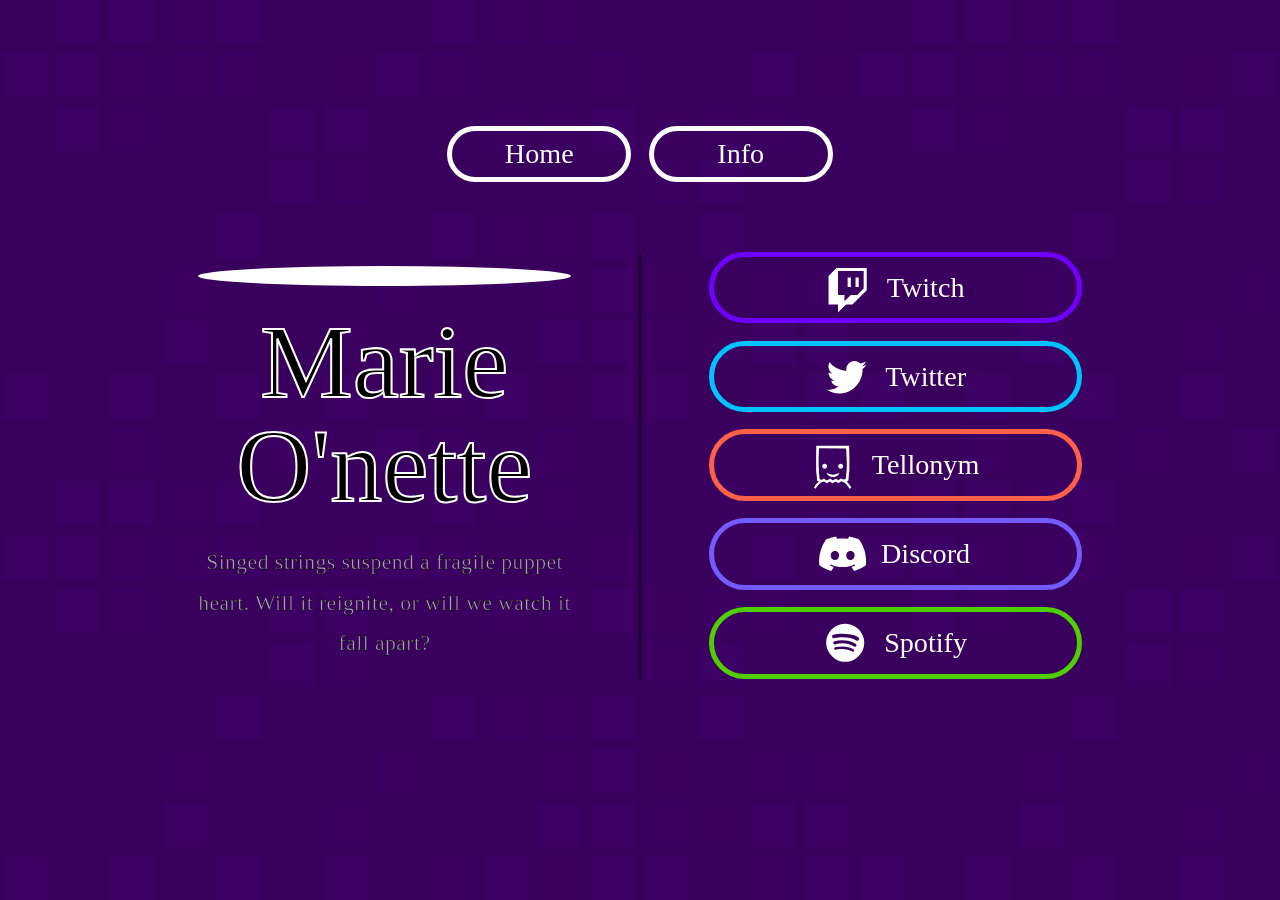
==== about/index.html @ db5b787c "Create index.html" ====
<!DOCTYPE html>
<html lang="en"><head>
<meta http-equiv="content-type" content="text/html; charset=UTF-8"><title>Marie O'nette's Domain</title><meta charset="utf-8"><meta name="viewport" content="width=device-width,initial-scale=1"><meta name="color-scheme" content="light only"><meta name="description" content=""><meta property="og:site_name" content="Marie"><meta property="og:title" content="Marie"><meta property="og:type" content="website"><meta property="og:description" content="Maries"><meta property="og:image" content="https://github.com/Aeylr/MarionetteDomain/blob/dec6bd489ab0ef64a3132943e9f34dd5be3c2dfe/assets/image02.png"><meta property="og:image:type" content="image/jpeg"><meta property="og:image:width" content="1280"><meta property="og:image:height" content="800"><meta property="og:url" content="https://www.marionettedomain.com"><meta property="twitter:card" content="summary_large_image"><link rel="canonical" href="http://www.marionettedomain.com"><link href="assets/css2.css" rel="stylesheet" type="text/css"><style>html,body,div,span,applet,object,iframe,h1,h2,h3,h4,h5,h6,p,blockquote,pre,a,abbr,acronym,address,big,cite,code,del,dfn,em,img,ins,kbd,q,s,samp,small,strike,strong,sub,sup,tt,var,b,u,i,center,dl,dt,dd,ol,ul,li,fieldset,form,label,legend,table,caption,tbody,tfoot,thead,tr,th,td,article,aside,canvas,details,embed,figure,figcaption,footer,header,hgroup,menu,nav,output,ruby,section,summary,time,mark,audio,video{margin:0;padding:0;border:0;font-size:100%;font:inherit;vertical-align:baseline;}article,aside,details,figcaption,figure,footer,header,hgroup,menu,nav,section{display:block;}body{line-height:1;}ol,ul{list-style:none;}blockquote,q{quotes:none;}blockquote::before,blockquote::after,q::before,q::after{content:'';content:none;}table{border-collapse:collapse;border-spacing:0;}body{-webkit-text-size-adjust:none}mark{background-color:transparent;color:inherit}input::-moz-focus-inner{border:0;padding:0}input[type="text"],input[type="email"],select,textarea{-moz-appearance:none;-webkit-appearance:none;-ms-appearance:none;appearance:none}*, *::before, *::after {box-sizing: border-box;}@keyframes loading-spinner {0% {transform: rotate(0deg);}100% {transform: rotate(360deg);}}.deferred::before {content: '';display: block;width: 4rem;height: 4rem;position: absolute;top: 50%;left: 50%;margin: -2rem 0 0 -2rem;animation: loading-spinner 1s infinite linear;transition: opacity 0.25s ease;transition-delay: 0.5s;opacity: 0;z-index: -1;background-image: url('[data-uri]');background-position: center;background-repeat: no-repeat;background-size: 3rem;}.deferred.loading::before {opacity: 0.35;z-index: 0;}body {line-height: 1.0;min-height: var(--viewport-height);min-width: 320px;overflow-x: hidden;word-wrap: break-word;background-color: #3A005E;}body::before {background-attachment: scroll;content: '';display: block;height: var(--background-height);left: 0;pointer-events: none;position: fixed;top: 0;transform: scale(1);width: 100vw;z-index: 0;background-image: url('data:image/svg+xml;charset=utf8,%3Csvg%20width%3D%22384%22%20height%3D%22216%22%20viewBox%3D%220%200%20384%20216%22%20xmlns%3D%22http%3A%2F%2Fwww.w3.org%2F2000%2Fsvg%22%3E%20%3Cstyle%20type%3D%22text%2Fcss%22%3E%20rect%20%7B%20fill%3A%20rgba(143,0,255,0.039)%3B%20%7D%20%3C%2Fstyle%3E%20%3Crect%20x%3D%222.0%22%20y%3D%222.0%22%20width%3D%2220.0%22%20height%3D%2220.0%22%20fill-opacity%3D%221%22%20%2F%3E%20%3Crect%20x%3D%222.0%22%20y%3D%2226.0%22%20width%3D%2220.0%22%20height%3D%2220.0%22%20fill-opacity%3D%220%22%20%2F%3E%20%3Crect%20x%3D%222.0%22%20y%3D%2250.0%22%20width%3D%2220.0%22%20height%3D%2220.0%22%20fill-opacity%3D%220%22%20%2F%3E%20%3Crect%20x%3D%222.0%22%20y%3D%2274.0%22%20width%3D%2220.0%22%20height%3D%2220.0%22%20fill-opacity%3D%221%22%20%2F%3E%20%3Crect%20x%3D%222.0%22%20y%3D%2298.0%22%20width%3D%2220.0%22%20height%3D%2220.0%22%20fill-opacity%3D%220%22%20%2F%3E%20%3Crect%20x%3D%222.0%22%20y%3D%22122.0%22%20width%3D%2220.0%22%20height%3D%2220.0%22%20fill-opacity%3D%221%22%20%2F%3E%20%3Crect%20x%3D%222.0%22%20y%3D%22146.0%22%20width%3D%2220.0%22%20height%3D%2220.0%22%20fill-opacity%3D%220.6%22%20%2F%3E%20%3Crect%20x%3D%222.0%22%20y%3D%22170.0%22%20width%3D%2220.0%22%20height%3D%2220.0%22%20fill-opacity%3D%220%22%20%2F%3E%20%3Crect%20x%3D%222.0%22%20y%3D%22194.0%22%20width%3D%2220.0%22%20height%3D%2220.0%22%20fill-opacity%3D%220.1%22%20%2F%3E%20%3Crect%20x%3D%2226.0%22%20y%3D%222.0%22%20width%3D%2220.0%22%20height%3D%2220.0%22%20fill-opacity%3D%220%22%20%2F%3E%20%3Crect%20x%3D%2226.0%22%20y%3D%2226.0%22%20width%3D%2220.0%22%20height%3D%2220.0%22%20fill-opacity%3D%220%22%20%2F%3E%20%3Crect%20x%3D%2226.0%22%20y%3D%2250.0%22%20width%3D%2220.0%22%20height%3D%2220.0%22%20fill-opacity%3D%220%22%20%2F%3E%20%3Crect%20x%3D%2226.0%22%20y%3D%2274.0%22%20width%3D%2220.0%22%20height%3D%2220.0%22%20fill-opacity%3D%220%22%20%2F%3E%20%3Crect%20x%3D%2226.0%22%20y%3D%2298.0%22%20width%3D%2220.0%22%20height%3D%2220.0%22%20fill-opacity%3D%220.8%22%20%2F%3E%20%3Crect%20x%3D%2226.0%22%20y%3D%22122.0%22%20width%3D%2220.0%22%20height%3D%2220.0%22%20fill-opacity%3D%220%22%20%2F%3E%20%3Crect%20x%3D%2226.0%22%20y%3D%22146.0%22%20width%3D%2220.0%22%20height%3D%2220.0%22%20fill-opacity%3D%220.1%22%20%2F%3E%20%3Crect%20x%3D%2226.0%22%20y%3D%22170.0%22%20width%3D%2220.0%22%20height%3D%2220.0%22%20fill-opacity%3D%221%22%20%2F%3E%20%3Crect%20x%3D%2226.0%22%20y%3D%22194.0%22%20width%3D%2220.0%22%20height%3D%2220.0%22%20fill-opacity%3D%221%22%20%2F%3E%20%3Crect%20x%3D%2250.0%22%20y%3D%222.0%22%20width%3D%2220.0%22%20height%3D%2220.0%22%20fill-opacity%3D%220.1%22%20%2F%3E%20%3Crect%20x%3D%2250.0%22%20y%3D%2226.0%22%20width%3D%2220.0%22%20height%3D%2220.0%22%20fill-opacity%3D%220%22%20%2F%3E%20%3Crect%20x%3D%2250.0%22%20y%3D%2250.0%22%20width%3D%2220.0%22%20height%3D%2220.0%22%20fill-opacity%3D%220.5%22%20%2F%3E%20%3Crect%20x%3D%2250.0%22%20y%3D%2274.0%22%20width%3D%2220.0%22%20height%3D%2220.0%22%20fill-opacity%3D%221%22%20%2F%3E%20%3Crect%20x%3D%2250.0%22%20y%3D%2298.0%22%20width%3D%2220.0%22%20height%3D%2220.0%22%20fill-opacity%3D%220%22%20%2F%3E%20%3Crect%20x%3D%2250.0%22%20y%3D%22122.0%22%20width%3D%2220.0%22%20height%3D%2220.0%22%20fill-opacity%3D%220.2%22%20%2F%3E%20%3Crect%20x%3D%2250.0%22%20y%3D%22146.0%22%20width%3D%2220.0%22%20height%3D%2220.0%22%20fill-opacity%3D%220.4%22%20%2F%3E%20%3Crect%20x%3D%2250.0%22%20y%3D%22170.0%22%20width%3D%2220.0%22%20height%3D%2220.0%22%20fill-opacity%3D%221%22%20%2F%3E%20%3Crect%20x%3D%2250.0%22%20y%3D%22194.0%22%20width%3D%2220.0%22%20height%3D%2220.0%22%20fill-opacity%3D%220.5%22%20%2F%3E%20%3Crect%20x%3D%2274.0%22%20y%3D%222.0%22%20width%3D%2220.0%22%20height%3D%2220.0%22%20fill-opacity%3D%220%22%20%2F%3E%20%3Crect%20x%3D%2274.0%22%20y%3D%2226.0%22%20width%3D%2220.0%22%20height%3D%2220.0%22%20fill-opacity%3D%220.6%22%20%2F%3E%20%3Crect%20x%3D%2274.0%22%20y%3D%2250.0%22%20width%3D%2220.0%22%20height%3D%2220.0%22%20fill-opacity%3D%220%22%20%2F%3E%20%3Crect%20x%3D%2274.0%22%20y%3D%2274.0%22%20width%3D%2220.0%22%20height%3D%2220.0%22%20fill-opacity%3D%220.3%22%20%2F%3E%20%3Crect%20x%3D%2274.0%22%20y%3D%2298.0%22%20width%3D%2220.0%22%20height%3D%2220.0%22%20fill-opacity%3D%221%22%20%2F%3E%20%3Crect%20x%3D%2274.0%22%20y%3D%22122.0%22%20width%3D%2220.0%22%20height%3D%2220.0%22%20fill-opacity%3D%220%22%20%2F%3E%20%3Crect%20x%3D%2274.0%22%20y%3D%22146.0%22%20width%3D%2220.0%22%20height%3D%2220.0%22%20fill-opacity%3D%221%22%20%2F%3E%20%3Crect%20x%3D%2274.0%22%20y%3D%22170.0%22%20width%3D%2220.0%22%20height%3D%2220.0%22%20fill-opacity%3D%220%22%20%2F%3E%20%3Crect%20x%3D%2274.0%22%20y%3D%22194.0%22%20width%3D%2220.0%22%20height%3D%2220.0%22%20fill-opacity%3D%220%22%20%2F%3E%20%3Crect%20x%3D%2298.0%22%20y%3D%222.0%22%20width%3D%2220.0%22%20height%3D%2220.0%22%20fill-opacity%3D%221%22%20%2F%3E%20%3Crect%20x%3D%2298.0%22%20y%3D%2226.0%22%20width%3D%2220.0%22%20height%3D%2220.0%22%20fill-opacity%3D%220%22%20%2F%3E%20%3Crect%20x%3D%2298.0%22%20y%3D%2250.0%22%20width%3D%2220.0%22%20height%3D%2220.0%22%20fill-opacity%3D%220.1%22%20%2F%3E%20%3Crect%20x%3D%2298.0%22%20y%3D%2274.0%22%20width%3D%2220.0%22%20height%3D%2220.0%22%20fill-opacity%3D%220.5%22%20%2F%3E%20%3Crect%20x%3D%2298.0%22%20y%3D%2298.0%22%20width%3D%2220.0%22%20height%3D%2220.0%22%20fill-opacity%3D%220.6%22%20%2F%3E%20%3Crect%20x%3D%2298.0%22%20y%3D%22122.0%22%20width%3D%2220.0%22%20height%3D%2220.0%22%20fill-opacity%3D%221%22%20%2F%3E%20%3Crect%20x%3D%2298.0%22%20y%3D%22146.0%22%20width%3D%2220.0%22%20height%3D%2220.0%22%20fill-opacity%3D%220.5%22%20%2F%3E%20%3Crect%20x%3D%2298.0%22%20y%3D%22170.0%22%20width%3D%2220.0%22%20height%3D%2220.0%22%20fill-opacity%3D%220%22%20%2F%3E%20%3Crect%20x%3D%2298.0%22%20y%3D%22194.0%22%20width%3D%2220.0%22%20height%3D%2220.0%22%20fill-opacity%3D%220.2%22%20%2F%3E%20%3Crect%20x%3D%22122.0%22%20y%3D%222.0%22%20width%3D%2220.0%22%20height%3D%2220.0%22%20fill-opacity%3D%220.5%22%20%2F%3E%20%3Crect%20x%3D%22122.0%22%20y%3D%2226.0%22%20width%3D%2220.0%22%20height%3D%2220.0%22%20fill-opacity%3D%220.3%22%20%2F%3E%20%3Crect%20x%3D%22122.0%22%20y%3D%2250.0%22%20width%3D%2220.0%22%20height%3D%2220.0%22%20fill-opacity%3D%220%22%20%2F%3E%20%3Crect%20x%3D%22122.0%22%20y%3D%2274.0%22%20width%3D%2220.0%22%20height%3D%2220.0%22%20fill-opacity%3D%221%22%20%2F%3E%20%3Crect%20x%3D%22122.0%22%20y%3D%2298.0%22%20width%3D%2220.0%22%20height%3D%2220.0%22%20fill-opacity%3D%220.2%22%20%2F%3E%20%3Crect%20x%3D%22122.0%22%20y%3D%22122.0%22%20width%3D%2220.0%22%20height%3D%2220.0%22%20fill-opacity%3D%220.8%22%20%2F%3E%20%3Crect%20x%3D%22122.0%22%20y%3D%22146.0%22%20width%3D%2220.0%22%20height%3D%2220.0%22%20fill-opacity%3D%220%22%20%2F%3E%20%3Crect%20x%3D%22122.0%22%20y%3D%22170.0%22%20width%3D%2220.0%22%20height%3D%2220.0%22%20fill-opacity%3D%220.8%22%20%2F%3E%20%3Crect%20x%3D%22122.0%22%20y%3D%22194.0%22%20width%3D%2220.0%22%20height%3D%2220.0%22%20fill-opacity%3D%220%22%20%2F%3E%20%3Crect%20x%3D%22146.0%22%20y%3D%222.0%22%20width%3D%2220.0%22%20height%3D%2220.0%22%20fill-opacity%3D%220.6%22%20%2F%3E%20%3Crect%20x%3D%22146.0%22%20y%3D%2226.0%22%20width%3D%2220.0%22%20height%3D%2220.0%22%20fill-opacity%3D%220.7%22%20%2F%3E%20%3Crect%20x%3D%22146.0%22%20y%3D%2250.0%22%20width%3D%2220.0%22%20height%3D%2220.0%22%20fill-opacity%3D%221%22%20%2F%3E%20%3Crect%20x%3D%22146.0%22%20y%3D%2274.0%22%20width%3D%2220.0%22%20height%3D%2220.0%22%20fill-opacity%3D%220.4%22%20%2F%3E%20%3Crect%20x%3D%22146.0%22%20y%3D%2298.0%22%20width%3D%2220.0%22%20height%3D%2220.0%22%20fill-opacity%3D%220.8%22%20%2F%3E%20%3Crect%20x%3D%22146.0%22%20y%3D%22122.0%22%20width%3D%2220.0%22%20height%3D%2220.0%22%20fill-opacity%3D%220.7%22%20%2F%3E%20%3Crect%20x%3D%22146.0%22%20y%3D%22146.0%22%20width%3D%2220.0%22%20height%3D%2220.0%22%20fill-opacity%3D%220%22%20%2F%3E%20%3Crect%20x%3D%22146.0%22%20y%3D%22170.0%22%20width%3D%2220.0%22%20height%3D%2220.0%22%20fill-opacity%3D%220.5%22%20%2F%3E%20%3Crect%20x%3D%22146.0%22%20y%3D%22194.0%22%20width%3D%2220.0%22%20height%3D%2220.0%22%20fill-opacity%3D%220%22%20%2F%3E%20%3Crect%20x%3D%22170.0%22%20y%3D%222.0%22%20width%3D%2220.0%22%20height%3D%2220.0%22%20fill-opacity%3D%221%22%20%2F%3E%20%3Crect%20x%3D%22170.0%22%20y%3D%2226.0%22%20width%3D%2220.0%22%20height%3D%2220.0%22%20fill-opacity%3D%221%22%20%2F%3E%20%3Crect%20x%3D%22170.0%22%20y%3D%2250.0%22%20width%3D%2220.0%22%20height%3D%2220.0%22%20fill-opacity%3D%221%22%20%2F%3E%20%3Crect%20x%3D%22170.0%22%20y%3D%2274.0%22%20width%3D%2220.0%22%20height%3D%2220.0%22%20fill-opacity%3D%221%22%20%2F%3E%20%3Crect%20x%3D%22170.0%22%20y%3D%2298.0%22%20width%3D%2220.0%22%20height%3D%2220.0%22%20fill-opacity%3D%220%22%20%2F%3E%20%3Crect%20x%3D%22170.0%22%20y%3D%22122.0%22%20width%3D%2220.0%22%20height%3D%2220.0%22%20fill-opacity%3D%220%22%20%2F%3E%20%3Crect%20x%3D%22170.0%22%20y%3D%22146.0%22%20width%3D%2220.0%22%20height%3D%2220.0%22%20fill-opacity%3D%220.6%22%20%2F%3E%20%3Crect%20x%3D%22170.0%22%20y%3D%22170.0%22%20width%3D%2220.0%22%20height%3D%2220.0%22%20fill-opacity%3D%221%22%20%2F%3E%20%3Crect%20x%3D%22170.0%22%20y%3D%22194.0%22%20width%3D%2220.0%22%20height%3D%2220.0%22%20fill-opacity%3D%220%22%20%2F%3E%20%3Crect%20x%3D%22194.0%22%20y%3D%222.0%22%20width%3D%2220.0%22%20height%3D%2220.0%22%20fill-opacity%3D%220%22%20%2F%3E%20%3Crect%20x%3D%22194.0%22%20y%3D%2226.0%22%20width%3D%2220.0%22%20height%3D%2220.0%22%20fill-opacity%3D%220.4%22%20%2F%3E%20%3Crect%20x%3D%22194.0%22%20y%3D%2250.0%22%20width%3D%2220.0%22%20height%3D%2220.0%22%20fill-opacity%3D%220.6%22%20%2F%3E%20%3Crect%20x%3D%22194.0%22%20y%3D%2274.0%22%20width%3D%2220.0%22%20height%3D%2220.0%22%20fill-opacity%3D%221%22%20%2F%3E%20%3Crect%20x%3D%22194.0%22%20y%3D%2298.0%22%20width%3D%2220.0%22%20height%3D%2220.0%22%20fill-opacity%3D%220%22%20%2F%3E%20%3Crect%20x%3D%22194.0%22%20y%3D%22122.0%22%20width%3D%2220.0%22%20height%3D%2220.0%22%20fill-opacity%3D%220.2%22%20%2F%3E%20%3Crect%20x%3D%22194.0%22%20y%3D%22146.0%22%20width%3D%2220.0%22%20height%3D%2220.0%22%20fill-opacity%3D%220%22%20%2F%3E%20%3Crect%20x%3D%22194.0%22%20y%3D%22170.0%22%20width%3D%2220.0%22%20height%3D%2220.0%22%20fill-opacity%3D%220.4%22%20%2F%3E%20%3Crect%20x%3D%22194.0%22%20y%3D%22194.0%22%20width%3D%2220.0%22%20height%3D%2220.0%22%20fill-opacity%3D%220.5%22%20%2F%3E%20%3Crect%20x%3D%22218.0%22%20y%3D%222.0%22%20width%3D%2220.0%22%20height%3D%2220.0%22%20fill-opacity%3D%221%22%20%2F%3E%20%3Crect%20x%3D%22218.0%22%20y%3D%2226.0%22%20width%3D%2220.0%22%20height%3D%2220.0%22%20fill-opacity%3D%220%22%20%2F%3E%20%3Crect%20x%3D%22218.0%22%20y%3D%2250.0%22%20width%3D%2220.0%22%20height%3D%2220.0%22%20fill-opacity%3D%220.4%22%20%2F%3E%20%3Crect%20x%3D%22218.0%22%20y%3D%2274.0%22%20width%3D%2220.0%22%20height%3D%2220.0%22%20fill-opacity%3D%220%22%20%2F%3E%20%3Crect%20x%3D%22218.0%22%20y%3D%2298.0%22%20width%3D%2220.0%22%20height%3D%2220.0%22%20fill-opacity%3D%220%22%20%2F%3E%20%3Crect%20x%3D%22218.0%22%20y%3D%22122.0%22%20width%3D%2220.0%22%20height%3D%2220.0%22%20fill-opacity%3D%220.2%22%20%2F%3E%20%3Crect%20x%3D%22218.0%22%20y%3D%22146.0%22%20width%3D%2220.0%22%20height%3D%2220.0%22%20fill-opacity%3D%220.2%22%20%2F%3E%20%3Crect%20x%3D%22218.0%22%20y%3D%22170.0%22%20width%3D%2220.0%22%20height%3D%2220.0%22%20fill-opacity%3D%220.6%22%20%2F%3E%20%3Crect%20x%3D%22218.0%22%20y%3D%22194.0%22%20width%3D%2220.0%22%20height%3D%2220.0%22%20fill-opacity%3D%221%22%20%2F%3E%20%3Crect%20x%3D%22242.0%22%20y%3D%222.0%22%20width%3D%2220.0%22%20height%3D%2220.0%22%20fill-opacity%3D%220%22%20%2F%3E%20%3Crect%20x%3D%22242.0%22%20y%3D%2226.0%22%20width%3D%2220.0%22%20height%3D%2220.0%22%20fill-opacity%3D%220.6%22%20%2F%3E%20%3Crect%20x%3D%22242.0%22%20y%3D%2250.0%22%20width%3D%2220.0%22%20height%3D%2220.0%22%20fill-opacity%3D%221%22%20%2F%3E%20%3Crect%20x%3D%22242.0%22%20y%3D%2274.0%22%20width%3D%2220.0%22%20height%3D%2220.0%22%20fill-opacity%3D%220.5%22%20%2F%3E%20%3Crect%20x%3D%22242.0%22%20y%3D%2298.0%22%20width%3D%2220.0%22%20height%3D%2220.0%22%20fill-opacity%3D%220%22%20%2F%3E%20%3Crect%20x%3D%22242.0%22%20y%3D%22122.0%22%20width%3D%2220.0%22%20height%3D%2220.0%22%20fill-opacity%3D%220%22%20%2F%3E%20%3Crect%20x%3D%22242.0%22%20y%3D%22146.0%22%20width%3D%2220.0%22%20height%3D%2220.0%22%20fill-opacity%3D%221%22%20%2F%3E%20%3Crect%20x%3D%22242.0%22%20y%3D%22170.0%22%20width%3D%2220.0%22%20height%3D%2220.0%22%20fill-opacity%3D%220.8%22%20%2F%3E%20%3Crect%20x%3D%22242.0%22%20y%3D%22194.0%22%20width%3D%2220.0%22%20height%3D%2220.0%22%20fill-opacity%3D%220.1%22%20%2F%3E%20%3Crect%20x%3D%22266.0%22%20y%3D%222.0%22%20width%3D%2220.0%22%20height%3D%2220.0%22%20fill-opacity%3D%220%22%20%2F%3E%20%3Crect%20x%3D%22266.0%22%20y%3D%2226.0%22%20width%3D%2220.0%22%20height%3D%2220.0%22%20fill-opacity%3D%220.8%22%20%2F%3E%20%3Crect%20x%3D%22266.0%22%20y%3D%2250.0%22%20width%3D%2220.0%22%20height%3D%2220.0%22%20fill-opacity%3D%221%22%20%2F%3E%20%3Crect%20x%3D%22266.0%22%20y%3D%2274.0%22%20width%3D%2220.0%22%20height%3D%2220.0%22%20fill-opacity%3D%221%22%20%2F%3E%20%3Crect%20x%3D%22266.0%22%20y%3D%2298.0%22%20width%3D%2220.0%22%20height%3D%2220.0%22%20fill-opacity%3D%220.5%22%20%2F%3E%20%3Crect%20x%3D%22266.0%22%20y%3D%22122.0%22%20width%3D%2220.0%22%20height%3D%2220.0%22%20fill-opacity%3D%220.4%22%20%2F%3E%20%3Crect%20x%3D%22266.0%22%20y%3D%22146.0%22%20width%3D%2220.0%22%20height%3D%2220.0%22%20fill-opacity%3D%220.4%22%20%2F%3E%20%3Crect%20x%3D%22266.0%22%20y%3D%22170.0%22%20width%3D%2220.0%22%20height%3D%2220.0%22%20fill-opacity%3D%220.3%22%20%2F%3E%20%3Crect%20x%3D%22266.0%22%20y%3D%22194.0%22%20width%3D%2220.0%22%20height%3D%2220.0%22%20fill-opacity%3D%220.1%22%20%2F%3E%20%3Crect%20x%3D%22290.0%22%20y%3D%222.0%22%20width%3D%2220.0%22%20height%3D%2220.0%22%20fill-opacity%3D%220%22%20%2F%3E%20%3Crect%20x%3D%22290.0%22%20y%3D%2226.0%22%20width%3D%2220.0%22%20height%3D%2220.0%22%20fill-opacity%3D%220.3%22%20%2F%3E%20%3Crect%20x%3D%22290.0%22%20y%3D%2250.0%22%20width%3D%2220.0%22%20height%3D%2220.0%22%20fill-opacity%3D%220%22%20%2F%3E%20%3Crect%20x%3D%22290.0%22%20y%3D%2274.0%22%20width%3D%2220.0%22%20height%3D%2220.0%22%20fill-opacity%3D%221%22%20%2F%3E%20%3Crect%20x%3D%22290.0%22%20y%3D%2298.0%22%20width%3D%2220.0%22%20height%3D%2220.0%22%20fill-opacity%3D%220%22%20%2F%3E%20%3Crect%20x%3D%22290.0%22%20y%3D%22122.0%22%20width%3D%2220.0%22%20height%3D%2220.0%22%20fill-opacity%3D%220%22%20%2F%3E%20%3Crect%20x%3D%22290.0%22%20y%3D%22146.0%22%20width%3D%2220.0%22%20height%3D%2220.0%22%20fill-opacity%3D%221%22%20%2F%3E%20%3Crect%20x%3D%22290.0%22%20y%3D%22170.0%22%20width%3D%2220.0%22%20height%3D%2220.0%22%20fill-opacity%3D%220%22%20%2F%3E%20%3Crect%20x%3D%22290.0%22%20y%3D%22194.0%22%20width%3D%2220.0%22%20height%3D%2220.0%22%20fill-opacity%3D%220.1%22%20%2F%3E%20%3Crect%20x%3D%22314.0%22%20y%3D%222.0%22%20width%3D%2220.0%22%20height%3D%2220.0%22%20fill-opacity%3D%220%22%20%2F%3E%20%3Crect%20x%3D%22314.0%22%20y%3D%2226.0%22%20width%3D%2220.0%22%20height%3D%2220.0%22%20fill-opacity%3D%220.3%22%20%2F%3E%20%3Crect%20x%3D%22314.0%22%20y%3D%2250.0%22%20width%3D%2220.0%22%20height%3D%2220.0%22%20fill-opacity%3D%220%22%20%2F%3E%20%3Crect%20x%3D%22314.0%22%20y%3D%2274.0%22%20width%3D%2220.0%22%20height%3D%2220.0%22%20fill-opacity%3D%220%22%20%2F%3E%20%3Crect%20x%3D%22314.0%22%20y%3D%2298.0%22%20width%3D%2220.0%22%20height%3D%2220.0%22%20fill-opacity%3D%220%22%20%2F%3E%20%3Crect%20x%3D%22314.0%22%20y%3D%22122.0%22%20width%3D%2220.0%22%20height%3D%2220.0%22%20fill-opacity%3D%221%22%20%2F%3E%20%3Crect%20x%3D%22314.0%22%20y%3D%22146.0%22%20width%3D%2220.0%22%20height%3D%2220.0%22%20fill-opacity%3D%221%22%20%2F%3E%20%3Crect%20x%3D%22314.0%22%20y%3D%22170.0%22%20width%3D%2220.0%22%20height%3D%2220.0%22%20fill-opacity%3D%221%22%20%2F%3E%20%3Crect%20x%3D%22314.0%22%20y%3D%22194.0%22%20width%3D%2220.0%22%20height%3D%2220.0%22%20fill-opacity%3D%220%22%20%2F%3E%20%3Crect%20x%3D%22338.0%22%20y%3D%222.0%22%20width%3D%2220.0%22%20height%3D%2220.0%22%20fill-opacity%3D%220%22%20%2F%3E%20%3Crect%20x%3D%22338.0%22%20y%3D%2226.0%22%20width%3D%2220.0%22%20height%3D%2220.0%22%20fill-opacity%3D%220%22%20%2F%3E%20%3Crect%20x%3D%22338.0%22%20y%3D%2250.0%22%20width%3D%2220.0%22%20height%3D%2220.0%22%20fill-opacity%3D%220%22%20%2F%3E%20%3Crect%20x%3D%22338.0%22%20y%3D%2274.0%22%20width%3D%2220.0%22%20height%3D%2220.0%22%20fill-opacity%3D%221%22%20%2F%3E%20%3Crect%20x%3D%22338.0%22%20y%3D%2298.0%22%20width%3D%2220.0%22%20height%3D%2220.0%22%20fill-opacity%3D%220.7%22%20%2F%3E%20%3Crect%20x%3D%22338.0%22%20y%3D%22122.0%22%20width%3D%2220.0%22%20height%3D%2220.0%22%20fill-opacity%3D%221%22%20%2F%3E%20%3Crect%20x%3D%22338.0%22%20y%3D%22146.0%22%20width%3D%2220.0%22%20height%3D%2220.0%22%20fill-opacity%3D%220.8%22%20%2F%3E%20%3Crect%20x%3D%22338.0%22%20y%3D%22170.0%22%20width%3D%2220.0%22%20height%3D%2220.0%22%20fill-opacity%3D%220.8%22%20%2F%3E%20%3Crect%20x%3D%22338.0%22%20y%3D%22194.0%22%20width%3D%2220.0%22%20height%3D%2220.0%22%20fill-opacity%3D%220%22%20%2F%3E%20%3Crect%20x%3D%22362.0%22%20y%3D%222.0%22%20width%3D%2220.0%22%20height%3D%2220.0%22%20fill-opacity%3D%220%22%20%2F%3E%20%3Crect%20x%3D%22362.0%22%20y%3D%2226.0%22%20width%3D%2220.0%22%20height%3D%2220.0%22%20fill-opacity%3D%220.8%22%20%2F%3E%20%3Crect%20x%3D%22362.0%22%20y%3D%2250.0%22%20width%3D%2220.0%22%20height%3D%2220.0%22%20fill-opacity%3D%221%22%20%2F%3E%20%3Crect%20x%3D%22362.0%22%20y%3D%2274.0%22%20width%3D%2220.0%22%20height%3D%2220.0%22%20fill-opacity%3D%220.2%22%20%2F%3E%20%3Crect%20x%3D%22362.0%22%20y%3D%2298.0%22%20width%3D%2220.0%22%20height%3D%2220.0%22%20fill-opacity%3D%220%22%20%2F%3E%20%3Crect%20x%3D%22362.0%22%20y%3D%22122.0%22%20width%3D%2220.0%22%20height%3D%2220.0%22%20fill-opacity%3D%220.8%22%20%2F%3E%20%3Crect%20x%3D%22362.0%22%20y%3D%22146.0%22%20width%3D%2220.0%22%20height%3D%2220.0%22%20fill-opacity%3D%220.8%22%20%2F%3E%20%3Crect%20x%3D%22362.0%22%20y%3D%22170.0%22%20width%3D%2220.0%22%20height%3D%2220.0%22%20fill-opacity%3D%220%22%20%2F%3E%20%3Crect%20x%3D%22362.0%22%20y%3D%22194.0%22%20width%3D%2220.0%22%20height%3D%2220.0%22%20fill-opacity%3D%220%22%20%2F%3E%3C%2Fsvg%3E');background-size: 856px;background-position: center;background-repeat: repeat;}:root {--background-height: 100vh;--site-language-alignment: left;--site-language-direction: ltr;--site-language-flex-alignment: flex-start;--site-language-indent-left: 1;--site-language-indent-right: 0;--site-language-margin-left: 0;--site-language-margin-right: auto;--viewport-height: 100vh;}html {font-size: 18pt;}u {text-decoration: underline;}strong {color: inherit;font-weight: bolder;}em {font-style: italic;}code {background-color: rgba(144,144,144,0.25);border-radius: 0.25em;font-family: 'Lucida Console', 'Courier New', monospace;font-size: 0.9em;font-weight: normal;letter-spacing: 0;margin: 0 0.25em;padding: 0.25em 0.5em;text-indent: 0;}mark {background-color: rgba(144,144,144,0.25);}spoiler-text {-webkit-text-stroke: 0;background-color: rgba(32,32,32,0.75);text-shadow: none;text-stroke: 0;color: transparent;cursor: pointer;transition: color 0.1s ease-in-out;}spoiler-text.active {color: #FFFFFF;cursor: text;}s {text-decoration: line-through;}sub {font-size: smaller;vertical-align: sub;}sup {font-size: smaller;vertical-align: super;}a {color: inherit;text-decoration: underline;transition: color 0.25s ease;}a[onclick]:not([href]) {cursor: pointer;}unloaded-script {display: none;}.site-wrapper {-webkit-overflow-scrolling: touch;align-items: center;display: flex;flex-direction: column;justify-content: center;min-height: var(--viewport-height);overflow: hidden;position: relative;z-index: 2;}.site-main {--alignment: center;--flex-alignment: center;--indent-left: 1;--indent-right: 1;--margin-left: auto;--margin-right: auto;--border-radius-tl: 0;--border-radius-tr: 0;--border-radius-br: 0;--border-radius-bl: 0;align-items: center;display: flex;flex-grow: 0;flex-shrink: 0;justify-content: center;max-width: 100%;position: relative;text-align: var(--alignment);z-index: 1;transition: opacity 1s ease 0s,transform 1s ease 0s;}.site-main > .inner {--padding-horizontal: 3rem;--padding-vertical: 3rem;--spacing: 0rem;--width: 65rem;border-radius: var(--border-radius-tl) var(--border-radius-tr) var(--border-radius-br) var(--border-radius-bl);max-width: 100%;position: relative;width: var(--width);z-index: 1;padding: var(--padding-vertical) var(--padding-horizontal);}.site-main > .inner > header {margin-bottom: var(--spacing);border-top-left-radius: inherit;border-top-right-radius: inherit;}.site-main > .inner > footer {margin-top: var(--spacing);border-bottom-left-radius: inherit;border-bottom-right-radius: inherit;}.site-main > .inner > * > * {margin-top: var(--spacing);margin-bottom: var(--spacing);}.site-main > .inner > * > :first-child {margin-top: 0 !important;}.site-main > .inner > * > :last-child {margin-bottom: 0 !important;}.site-main > .inner > .full {margin-left: calc(var(--padding-horizontal) * -1);max-width: calc(100% + calc(var(--padding-horizontal) * 2) + 0.4725px);width: calc(100% + calc(var(--padding-horizontal) * 2) + 0.4725px);}.site-main > .inner > .full:first-child {border-top-left-radius: inherit;border-top-right-radius: inherit;margin-top: calc(var(--padding-vertical) * -1) !important;}.site-main > .inner > .full:last-child {border-bottom-left-radius: inherit;border-bottom-right-radius: inherit;margin-bottom: calc(var(--padding-vertical) * -1) !important;}.site-main > .inner > .full.screen {border-radius: 0 !important;max-width: 100vw;position: relative;width: 100vw;left: 50%;margin-left: -50vw;right: auto;}.site-main > .inner > * > .full {margin-left: calc(-3rem);max-width: calc(100% + 6rem + 0.4725px);width: calc(100% + 6rem + 0.4725px);}.site-main > .inner > * > .full.screen {border-radius: 0 !important;max-width: 100vw;position: relative;width: 100vw;left: 50%;margin-left: -50vw;right: auto;}.site-main > .inner > header > .full:first-child {border-top-left-radius: inherit;border-top-right-radius: inherit;margin-top: -3rem !important;}.site-main > .inner > footer > .full:last-child {margin-bottom: -3rem !important;border-bottom-left-radius: inherit;border-bottom-right-radius: inherit;}body.is-loading .site-main {opacity: 0;transform: translateY(0.375rem);}body #loader {background-position: center;background-repeat: no-repeat;background-size: contain;content: '';display: block;height: 10rem;left: calc(50% - 5rem);opacity: 0;pointer-events: none;position: fixed;top: calc(50% - 5rem);transition: opacity 1s ease, visibility 1s;visibility: hidden;width: 10rem;z-index: 100000;}body.with-loader #loader {background-image: url('[data-uri]');opacity: 1;transform: scale(1.0);visibility: visible;}body.is-loading {pointer-events: none;}body.is-playing.with-loader #loader {opacity: 0;transform: scale(0.5);transition: opacity 0.25s ease, transform 0.75s ease, visibility 0.25s;visibility: hidden;}body.is-instant .site-main, body.is-instant .site-main > .inner > *,body.is-instant .site-main > .inner > section > * {transition: none !important;}body.is-instant::after {display: none !important;transition: none !important;}.buttons-component {cursor: default;display: flex;justify-content: var(--flex-alignment);letter-spacing: 0;padding: 0;}.buttons-component > li {max-width: 100%;text-align: var(--alignment);}.buttons-component > li > a {align-items: center;justify-content: center;max-width: 100%;text-align: center;text-decoration: none;vertical-align: middle;white-space: nowrap;}.buttons-component.style-2 {gap: 1rem;flex-direction: row;flex-wrap: wrap;}.buttons-component.style-2 > li > a {display: inline-block;width: 10.625rem;height: 3.25rem;line-height: calc(3.25rem - 10px);padding: 0 0.5rem;vertical-align: middle;font-family: 'Dancing Script', cursive;font-size: 1.625em;font-weight: 400;border-radius: 2.5rem;direction: var(--site-language-direction);overflow: hidden;text-overflow: ellipsis;color: #F5FEFF;border: solid 5px #FFFFFF;transition: transform 0.25s ease, color 0.25s ease, background-color 0.25s ease, border-color 0.25s ease;}.buttons-component.style-2 > li > a:hover {border-color: #FFFFFF !important;color: #FFFFFF !important;transform: scale(1.0425);}.buttons-component.style-1 {gap: 1rem;flex-direction: column;flex-wrap: nowrap;}.buttons-component.style-1 > li > a {display: inline-flex;width: 100vw;height: 4.125rem;line-height: 4.125rem;padding: 0 2.0625rem;vertical-align: middle;font-family: 'Dancing Script', cursive;font-size: 1.625em;font-weight: 400;border-radius: 2.5rem;color: #F5FEFF;border: solid 5px #FFFFFF;transition: transform 0.25s ease, color 0.25s ease, background-color 0.25s ease, border-color 0.25s ease;}.buttons-component.style-1 > li > a > svg {display: block;fill: #F5FEFF;flex-grow: 0;flex-shrink: 0;height: 100%;min-width: 16px;pointer-events: none;width: 1.75em;margin-left: -0.125em;margin-right: calc(0.5em + 0rem);transition: fill 0.25s ease;}.buttons-component.style-1 > li > a > .label {direction: var(--site-language-direction);overflow: hidden;}.buttons-component.style-1 > li > a:hover {transform: scale(1.0425);}.buttons-component.instance-3 > li > a.n01 > svg {fill: #FFFFFF;}.buttons-component.instance-3 > li > a.n01 {color: #FFFFFF;border: solid 5px #7000FF;}.buttons-component.instance-3 > li > a.n02 > svg {fill: #FFFFFF;}.buttons-component.instance-3 > li > a.n02 {color: #FFFFFF;border: solid 5px #00C2FF;}.buttons-component.instance-3 > li > a.n03 > svg {fill: #FFFFFF;}.buttons-component.instance-3 > li > a.n03 {color: #FFFFFF;border: solid 5px #FF604A;}.buttons-component.instance-3 > li > a.n04 > svg {fill: #FFFFFF;}.buttons-component.instance-3 > li > a.n04 {color: #FFFFFF;border: solid 5px #735CFF;}.buttons-component.instance-3 > li > a.n05 > svg {fill: #FFFFFF;}.buttons-component.instance-3 > li > a.n05 {color: #FFFFFF;border: solid 5px #4FCF00;}#header {margin-bottom: 0rem !important;}#footer {margin-top: 1.5rem !important;}.image-component {display: block;line-height: 0;max-width: 100%;position: relative;}.image-component > .frame {-webkit-backface-visibility: hidden;-webkit-transform: translate3d(0, 0, 0);display: inline-block;max-width: 100%;overflow: hidden;vertical-align: top;width: 100%;}.image-component > .frame > img {border-radius: 0 !important;max-width: 100%;vertical-align: top;width: inherit;}.image-component.full > .frame {display: block;}.image-component.full:first-child > .frame {border-top-left-radius: inherit;border-top-right-radius: inherit;}.image-component.full:last-child > .frame {border-bottom-left-radius: inherit;border-bottom-right-radius: inherit;}.image-component.style-1 > .frame {width: 23.5rem;border-radius: 100%;border-color: #FFFFFF;border-style: solid;border-width: 10px;transition: none;}.image-component.style-1 > .frame > img {transition: none;}.text-component {direction: var(--site-language-direction);position: relative;}.text-component span.p {display: block;position: relative;}.text-component span[style], .text-component strong, .text-component a, .text-component code, .text-component mark, .text-component spoiler-text {-webkit-text-fill-color: currentcolor;}.text-component.style-1 {text-align: center;color: #000000;font-family: 'Delicious Handrawn', cursive;font-size: 6em;line-height: 1;font-weight: 400;-webkit-text-stroke: 0.02em #FFFFFF;text-stroke: 0.02em #FFFFFF;}.text-component.style-1 mark {background-color: transparent;}.text-component.style-1 a {text-decoration: none;}.text-component.style-1 a:hover {text-decoration: underline;}.text-component.style-1 span.p:nth-child(n + 2) {margin-top: 1rem;}.text-component.style-2 {text-align: center;color: rgba(255,255,255,0.6);font-family: 'Delicious Handrawn', cursive;letter-spacing: 0.025rem;width: calc(100% + 0.025rem);font-size: 1.25em;line-height: 1.875;font-weight: 400;-webkit-text-stroke: 0.02em #000000;text-stroke: 0.02em #000000;}.text-component.style-2 mark {color: #6EFFBF;background-color: transparent;}.text-component.style-2 a {text-decoration: underline;}.text-component.style-2 a:hover {text-decoration: none;}.text-component.style-2 span.p:nth-child(n + 2) {margin-top: 1rem;}.text-component.style-3 {text-align: center;color: rgba(255,255,255,0.6);font-family: 'Delicious Handrawn', cursive;letter-spacing: -0.025rem;width: 100%;font-size: 1.875em;line-height: 1.5;font-weight: 400;-webkit-text-stroke: 0.04em #000000;text-stroke: 0.04em #000000;}.text-component.style-3 mark {color: #6EFFBF;background-color: transparent;}.text-component.style-3 a {text-decoration: underline;}.text-component.style-3 a:hover {text-decoration: none;}.text-component.style-3 span.p:nth-child(n + 2) {margin-top: 1rem;}.container-component {position: relative;}.container-component > .wrapper {vertical-align: top;position: relative;max-width: 100%;border-radius: inherit;}.container-component > .wrapper > .inner {vertical-align: top;position: relative;max-width: 100%;border-radius: inherit;text-align: var(--alignment);}.container-component.full:first-child > .wrapper {border-top-left-radius: inherit;border-top-right-radius: inherit;}.container-component.full:last-child > .wrapper {border-bottom-left-radius: inherit;border-bottom-right-radius: inherit;}.container-component.full:first-child > .wrapper > .inner {border-top-left-radius: inherit;border-top-right-radius: inherit;}.container-component.full:last-child > .wrapper > .inner {border-bottom-left-radius: inherit;border-bottom-right-radius: inherit;}.container-component.instance-1 > .wrapper {display: inline-block;width: 60rem;background-color: transparent;border-color: rgba(0,0,0,0.329);border-style: solid;}.container-component.instance-1 > .wrapper > .inner {--gutters: calc(var(--padding-horizontal) * 2);--padding-horizontal: 4rem;--padding-vertical: 4rem;--spacing: 1.375rem;padding: var(--padding-vertical) var(--padding-horizontal);}.container-component.instance-1.default > .wrapper > .inner > * {margin-bottom: var(--spacing);margin-top: var(--spacing);}.container-component.instance-1.default > .wrapper > .inner > *:first-child {margin-top: 0 !important;}.container-component.instance-1.default > .wrapper > .inner > *:last-child {margin-bottom: 0 !important;}.container-component.instance-1.columns > .wrapper > .inner {flex-wrap: wrap;display: flex;align-items: center;}.container-component.instance-1.columns > .wrapper > .inner > * {flex-grow: 0;flex-shrink: 0;max-width: 100%;text-align: var(--alignment);padding: 0 0 0 var(--gutters);}.container-component.instance-1.columns > .wrapper > .inner > * > * {margin-bottom: var(--spacing);margin-top: var(--spacing);}.container-component.instance-1.columns > .wrapper > .inner > * > *:first-child {margin-top: 0 !important;}.container-component.instance-1.columns > .wrapper > .inner > * > *:last-child {margin-bottom: 0 !important;}.container-component.instance-1.columns > .wrapper > .inner > *:first-child {margin-left: calc(var(--gutters) * -1);}.container-component.instance-1.columns > .wrapper > .inner > *::before {border-left: solid 4px rgba(0,0,0,0.329);content: '';display: block;margin-left: calc((var(--gutters) * -0.5) - 2px);position: absolute;width: 0;height: calc(100% - (var(--padding-vertical) * 2));top: var(--padding-vertical);}.container-component.instance-1.columns > .wrapper > .inner > *:first-child::before {display: none;}.container-component.instance-1.default > .wrapper > .inner > .full {margin-left: calc(var(--padding-horizontal) * -1);max-width: none !important;width: calc(100% + (var(--padding-horizontal) * 2) + 0.4725px);}.container-component.instance-1.default > .wrapper > .inner > .full:first-child {margin-top: calc(var(--padding-vertical) * -1) !important;border-top-left-radius: inherit;border-top-right-radius: inherit;}.container-component.instance-1.default > .wrapper > .inner > .full:last-child {margin-bottom: calc(var(--padding-vertical) * -1) !important;border-bottom-left-radius: inherit;border-bottom-right-radius: inherit;}.container-component.instance-1.columns > .wrapper > .inner > div > .full {margin-left: calc((var(--gutters) * -0.5) + 2px);max-width: none !important;width: calc(100% + var(--gutters) + 0.4725px - 4px);}.container-component.instance-1.columns > .wrapper > .inner > div:first-child > .full {margin-left: calc(var(--padding-horizontal) * -1);width: calc(100% + var(--padding-horizontal) + calc(var(--gutters) * 0.5) + 0.4725px - 2px);}.container-component.instance-1.columns > .wrapper > .inner > div:last-child > .full {width: calc(100% + var(--padding-horizontal) + calc(var(--gutters) * 0.5) + 0.4725px - 2px);}.container-component.instance-1.columns > .wrapper > .inner > div > .full:first-child {margin-top: calc(var(--padding-vertical) * -1) !important;}.container-component.instance-1.columns > .wrapper > .inner > div > .full:last-child {margin-bottom: calc(var(--padding-vertical) * -1) !important;}.container-component.instance-1.columns > .wrapper > .inner > .full {align-self: stretch;}.container-component.instance-1.columns > .wrapper > .inner > .full:first-child {border-bottom-left-radius: inherit;border-top-left-radius: inherit;}.container-component.instance-1.columns > .wrapper > .inner > .full:last-child {border-bottom-right-radius: inherit;border-top-right-radius: inherit;}.container-component.instance-1.columns > .wrapper > .inner > .full > .full:first-child:last-child {border-radius: inherit;height: calc(100% + (var(--padding-vertical) * 2));}.container-component.instance-1.columns > .wrapper > .inner > .full > .full:first-child:last-child > * {border-radius: inherit;height: 100%;position: absolute;width: 100%;}.container-component.instance-1 > .wrapper > .inner > :nth-child(1) {width: calc(50% + (var(--gutters) / 2));--alignment: left;--flex-alignment: flex-start;--indent-left: 1;--indent-right: 0;--margin-left: 0;--margin-right: auto;}.container-component.instance-1 > .wrapper > .inner > :nth-child(2) {width: calc(50% + (var(--gutters) / 2));}.container-component.instance-2 {--alignment: center;--flex-alignment: center;--indent-left: 1;--indent-right: 1;--margin-left: auto;--margin-right: auto;}.container-component.instance-2 > .wrapper {display: inline-block;width: 60rem;background-color: transparent;border-color: rgba(0,0,0,0.329);border-style: solid;}.container-component.instance-2 > .wrapper > .inner {--gutters: calc(var(--padding-horizontal) * 2);--padding-horizontal: 4rem;--padding-vertical: 4rem;--spacing: 1.375rem;padding: var(--padding-vertical) var(--padding-horizontal);}.container-component.instance-2.default > .wrapper > .inner > * {margin-bottom: var(--spacing);margin-top: var(--spacing);}.container-component.instance-2.default > .wrapper > .inner > *:first-child {margin-top: 0 !important;}.container-component.instance-2.default > .wrapper > .inner > *:last-child {margin-bottom: 0 !important;}.container-component.instance-2.columns > .wrapper > .inner {flex-wrap: wrap;display: flex;align-items: flex-start;}.container-component.instance-2.columns > .wrapper > .inner > * {flex-grow: 0;flex-shrink: 0;max-width: 100%;text-align: var(--alignment);padding: 0 0 0 var(--gutters);}.container-component.instance-2.columns > .wrapper > .inner > * > * {margin-bottom: var(--spacing);margin-top: var(--spacing);}.container-component.instance-2.columns > .wrapper > .inner > * > *:first-child {margin-top: 0 !important;}.container-component.instance-2.columns > .wrapper > .inner > * > *:last-child {margin-bottom: 0 !important;}.container-component.instance-2.columns > .wrapper > .inner > *:first-child {margin-left: calc(var(--gutters) * -1);}.container-component.instance-2.columns > .wrapper > .inner > *::before {border-left: solid 4px rgba(0,0,0,0.329);content: '';display: block;margin-left: calc((var(--gutters) * -0.5) - 2px);position: absolute;width: 0;height: calc(100% - (var(--padding-vertical) * 2));top: var(--padding-vertical);}.container-component.instance-2.columns > .wrapper > .inner > *:first-child::before {display: none;}.container-component.instance-2.default > .wrapper > .inner > .full {margin-left: calc(var(--padding-horizontal) * -1);max-width: none !important;width: calc(100% + (var(--padding-horizontal) * 2) + 0.4725px);}.container-component.instance-2.default > .wrapper > .inner > .full:first-child {margin-top: calc(var(--padding-vertical) * -1) !important;border-top-left-radius: inherit;border-top-right-radius: inherit;}.container-component.instance-2.default > .wrapper > .inner > .full:last-child {margin-bottom: calc(var(--padding-vertical) * -1) !important;border-bottom-left-radius: inherit;border-bottom-right-radius: inherit;}.container-component.instance-2.columns > .wrapper > .inner > div > .full {margin-left: calc((var(--gutters) * -0.5) + 2px);max-width: none !important;width: calc(100% + var(--gutters) + 0.4725px - 4px);}.container-component.instance-2.columns > .wrapper > .inner > div:first-child > .full {margin-left: calc(var(--padding-horizontal) * -1);width: calc(100% + var(--padding-horizontal) + calc(var(--gutters) * 0.5) + 0.4725px - 2px);}.container-component.instance-2.columns > .wrapper > .inner > div:last-child > .full {width: calc(100% + var(--padding-horizontal) + calc(var(--gutters) * 0.5) + 0.4725px - 2px);}.container-component.instance-2.columns > .wrapper > .inner > div > .full:first-child {margin-top: calc(var(--padding-vertical) * -1) !important;}.container-component.instance-2.columns > .wrapper > .inner > div > .full:last-child {margin-bottom: calc(var(--padding-vertical) * -1) !important;}.container-component.instance-2.columns > .wrapper > .inner > div:first-child, .container-component.instance-2.columns > .wrapper > .inner > div:first-child > .full:first-child {border-top-left-radius: inherit;}.container-component.instance-2.columns > .wrapper > .inner > div:last-child, .container-component.instance-2.columns > .wrapper > .inner > div:last-child > .full:first-child {border-top-right-radius: inherit;}.container-component.instance-2.columns > .wrapper > .inner > .full {align-self: stretch;}.container-component.instance-2.columns > .wrapper > .inner > .full:first-child {border-bottom-left-radius: inherit;border-top-left-radius: inherit;}.container-component.instance-2.columns > .wrapper > .inner > .full:last-child {border-bottom-right-radius: inherit;border-top-right-radius: inherit;}.container-component.instance-2.columns > .wrapper > .inner > .full > .full:first-child:last-child {border-radius: inherit;height: calc(100% + (var(--padding-vertical) * 2));}.container-component.instance-2.columns > .wrapper > .inner > .full > .full:first-child:last-child > * {border-radius: inherit;height: 100%;position: absolute;width: 100%;}.container-component.instance-2 > .wrapper > .inner > :nth-child(1) {width: calc(50% + (var(--gutters) / 2));--alignment: left;--flex-alignment: flex-start;--indent-left: 1;--indent-right: 0;--margin-left: 0;--margin-right: auto;}.container-component.instance-2 > .wrapper > .inner > :nth-child(2) {width: calc(50% + (var(--gutters) / 2));}.divider-component {align-items: center;border: 0;display: flex;justify-content: var(--flex-alignment);min-height: 1rem;padding: 0;position: relative;width: 100%;}.divider-component::before {content: '';}.divider-component.instance-3::before {width: 100%;border-top: dashed 1px #FFFFFF;height: 1px;}.divider-component.instance-1::before {width: 100%;border-top: dashed 1px #FFFFFF;height: 1px;}.divider-component.instance-2::before {width: 100%;border-top: dashed 1px #FFFFFF;height: 1px;}.links-component {display: flex;justify-content: var(--flex-alignment);letter-spacing: 0;line-height: 1.5;padding: 0;}.links-component > li {position: relative;text-align: var(--alignment);}.links-component > li > a {direction: var(--site-language-direction);display: block;}.links-component.instance-1 {gap: 3rem;flex-direction: row;flex-wrap: wrap;font-family: 'Delicious Handrawn', cursive;letter-spacing: -0.025rem;margin-right: 0.025rem;font-size: 1.5em;font-weight: 400;}.links-component.instance-1 > li::before {background-image: url('data:image/svg+xml;charset=utf8,%3Csvg%20xmlns%3D%22http%3A%2F%2Fwww.w3.org%2F2000%2Fsvg%22%20x%3D%220px%22%20y%3D%220px%22%20viewBox%3D%220%200%2040%2040%22%3E%3Crect%20x%3D%227.5%22%20y%3D%227.5%22%20transform%3D%22matrix%280.7071%20-0.7071%200.7071%200.7071%20-8.2843%2020%29%22%20width%3D%2225%22%20height%3D%2225%22%20fill%3D%22%23FFFFFF%22%20%2F%3E%3C%2Fsvg%3E');background-position: center;background-repeat: none;background-size: 0.5rem;content: '';display: block;height: 0.5rem;left: -1.75rem;pointer-events: none;position: absolute;top: calc(55% - 0.25rem);width: 0.5rem;}.links-component.instance-1 > li:first-child::before {display: none;}.links-component.instance-1 > li > a {color: rgba(255,255,255,0.6);text-decoration: underline;}.links-component.instance-1 > li > a:hover {text-decoration: none;}#credits {display: block;opacity: 1 !important;position: relative;transition-delay: 0s !important;}#credits span {border-radius: 24px;cursor: pointer;display: inline-block;font-family: Arial, sans-serif;font-size: 12px;letter-spacing: 0;line-height: 1;position: relative;text-decoration: none;width: auto;color: rgba(255,255,255,0.498);}#credits span a {display: inline-block;padding: 0.5em 0.375em;position: relative;text-decoration: none;transition: color 0.25s ease, transform 0.25s ease;z-index: 1;}#credits span a::before {content: '( ';opacity: 1;transition: opacity 0.25s ease;}#credits span a::after {content: ' )';opacity: 1;transition: opacity 0.25s ease;}#credits span::after {background-image: linear-gradient(30deg, #A464A1 15%, #3B5DAD 85%);border-radius: inherit;box-shadow: 0 0.25em 1.25em 0 rgba(0,0,0,0.25);content: '';display: block;height: calc(100% + 2px);left: -1px;opacity: 0;pointer-events: none;position: absolute;top: -1px;transition: opacity 0.25s ease, box-shadow 0.25s ease, transform 0.25s ease;width: calc(100% + 2px);}#credits span:hover {text-transform: none !important;}#credits span:hover a {color: #ffffff !important;transform: scale(1.1) translateY(-0.05rem);}#credits span:hover a::before {opacity: 0;}#credits span:hover a::after {opacity: 0;}#credits span:hover::after {opacity: 1;transform: scale(1.1) translateY(-0.05rem);}@media (max-width: 1920px) {}@media (max-width: 1680px) {html {font-size: 13pt;}}@media (max-width: 1280px) {html {font-size: 13pt;}}@media (max-width: 1024px) {}@media (max-width: 980px) {html {font-size: 11pt;}}@media (max-width: 736px) {html {font-size: 11pt;}.site-main > .inner {--padding-horizontal: 0rem;--padding-vertical: 0rem;--spacing: 0rem;}.site-main > .inner > * > .full {margin-left: calc(0rem);max-width: calc(100% + 0rem + 0.4725px);width: calc(100% + 0rem + 0.4725px);}.site-main > .inner > * > .full.screen {margin-left: -50vw;}.site-main > .inner > header > .full:first-child {margin-top: 0rem !important;}.site-main > .inner > footer > .full:last-child {margin-bottom: 0rem !important;}.buttons-component.style-2 {gap: 1rem;}.buttons-component.style-2 > li > a {letter-spacing: 0rem;font-size: 1.625em;}.buttons-component.style-1 {gap: 1rem;}.buttons-component.style-1 > li > a {letter-spacing: 0rem;font-size: 1.625em;}.buttons-component.style-1 > li > a > svg {width: 1.75em;}#header {margin-bottom: 0rem !important;}#footer {margin-top: 1.125rem !important;}.image-component.style-1:not(:first-child) {margin-top: 1.5rem !important;}.image-component.style-1:not(:last-child) {margin-bottom: 1.5rem !important;}.image-component.style-1 > .frame {width: 23.5rem;}.text-component.style-1 {letter-spacing: 0rem;width: 100%;font-size: 4.25em;line-height: 1;}.text-component.style-2 {letter-spacing: 0.021875rem;width: calc(100% + 0.021875rem);font-size: 1.25em;line-height: 1.875;}.text-component.style-3 {letter-spacing: -0.021875rem;width: 100%;font-size: 1.875em;line-height: 1.5;}.container-component.instance-1 {--alignment: center;--flex-alignment: center;--indent-left: 1;--indent-right: 1;--margin-left: auto;--margin-right: auto;}.container-component.instance-1 > .wrapper > .inner {--gutters: 5rem;--padding-horizontal: 2.5rem;--padding-vertical: 4rem;--spacing: 1.375rem;}.container-component.instance-1.columns > .wrapper > .inner {flex-direction: column !important;flex-wrap: nowrap !important;}.container-component.instance-1.columns > .wrapper > .inner > span {height: 0;margin-top: calc(var(--gutters) * -1);pointer-events: none;visibility: hidden;}.container-component.instance-1.columns > .wrapper > .inner > span:first-child + div::before {display: none !important;}.container-component.instance-1.columns > .wrapper > .inner > *:first-child {margin-left: 0 !important;padding-top: 0 !important;}.container-component.instance-1.columns > .wrapper > .inner > * {padding: calc(var(--gutters) * 0.5) 0 !important;}.container-component.instance-1.columns > .wrapper > .inner > *::before {border-top: solid 4px rgba(0,0,0,0.329) !important;height: 0 !important;margin-left: 0 !important;top: auto !important;margin-top: calc((var(--gutters) * -0.5) - 2px) !important;left: var(--padding-horizontal) !important;width: calc(100% - (var(--padding-horizontal) * 2)) !important;}.container-component.instance-1.columns > .wrapper > .inner > *:last-child {padding-bottom: 0 !important;}.container-component.instance-1.columns > .wrapper > .inner > *:first-child::before {display: none !important;}.container-component.instance-1.columns > .wrapper > .inner > *:last-child::before {display: block !important;}.container-component.instance-1.columns > .wrapper > .inner > div > .full {margin-left: calc(var(--padding-horizontal) * -1);width: calc(100% + (var(--padding-horizontal) * 2) + 0.4725px);}.container-component.instance-1.columns > .wrapper > .inner > div:first-of-type > .full {margin-left: calc(var(--padding-horizontal) * -1);width: calc(100% + (var(--padding-horizontal) * 2) + 0.4725px);}.container-component.instance-1.columns > .wrapper > .inner > div:last-of-type > .full {margin-left: calc(var(--padding-horizontal) * -1);width: calc(100% + (var(--padding-horizontal) * 2) + 0.4725px);}.container-component.instance-1.columns > .wrapper > .inner > div > .full:first-child {margin-top: calc((var(--gutters) * -0.5) + 2px) !important;}.container-component.instance-1.columns > .wrapper > .inner > div > .full:last-child {margin-bottom: calc((var(--gutters) * -0.5) + 2px) !important;}.container-component.instance-1.columns > .wrapper > .inner > div:first-of-type > .full:first-child {margin-top: calc(var(--padding-vertical) * -1) !important;}.container-component.instance-1.columns > .wrapper > .inner > div:last-of-type > .full:last-child {margin-bottom: calc(var(--padding-vertical) * -1) !important;}.container-component.instance-1.columns > .wrapper > .inner > div:first-of-type, .container-component.instance-1.columns > .wrapper > .inner > div:first-of-type > .full:first-child {border-top-left-radius: inherit;border-top-right-radius: inherit;}.container-component.instance-1.columns > .wrapper > .inner > div:last-of-type, .container-component.instance-1.columns > .wrapper > .inner > div:last-of-type > .full:last-child {border-bottom-left-radius: inherit;border-bottom-right-radius: inherit;}.container-component.instance-1.columns > .wrapper > .inner > div:first-of-type, .container-component.instance-1.columns > .wrapper > .inner > div:first-of-type > .full:last-child {border-bottom-left-radius: 0 !important;}.container-component.instance-1.columns > .wrapper > .inner > div:last-of-type, .container-component.instance-1.columns > .wrapper > .inner > div:last-of-type > .full:first-child {border-top-right-radius: 0 !important;}.container-component.instance-1.columns > .wrapper > .inner > .full > .full:first-child:last-child {height: auto;}.container-component.instance-1.columns > .wrapper > .inner > .full > .full:first-child:last-child > * {height: auto;position: relative;width: auto;}.container-component.instance-1 > .wrapper > .inner > :nth-child(1) {--alignment: center;--flex-alignment: center;--indent-left: 1;--indent-right: 1;--margin-left: auto;--margin-right: auto;min-height: 100% !important;width: 100% !important;}.container-component.instance-1 > .wrapper > .inner > :nth-child(2) {--alignment: center;--flex-alignment: center;--indent-left: 1;--indent-right: 1;--margin-left: auto;--margin-right: auto;min-height: 100% !important;width: 100% !important;}.container-component.instance-2 {--alignment: center;--flex-alignment: center;--indent-left: 1;--indent-right: 1;--margin-left: auto;--margin-right: auto;}.container-component.instance-2 > .wrapper > .inner {--gutters: 5rem;--padding-horizontal: 2.5rem;--padding-vertical: 4rem;--spacing: 1.375rem;}.container-component.instance-2.columns > .wrapper > .inner {flex-direction: column !important;flex-wrap: nowrap !important;}.container-component.instance-2.columns > .wrapper > .inner > span {height: 0;margin-top: calc(var(--gutters) * -1);pointer-events: none;visibility: hidden;}.container-component.instance-2.columns > .wrapper > .inner > span:first-child + div::before {display: none !important;}.container-component.instance-2.columns > .wrapper > .inner > *:first-child {margin-left: 0 !important;padding-top: 0 !important;}.container-component.instance-2.columns > .wrapper > .inner > * {padding: calc(var(--gutters) * 0.5) 0 !important;}.container-component.instance-2.columns > .wrapper > .inner > *::before {border-top: solid 4px rgba(0,0,0,0.329) !important;height: 0 !important;margin-left: 0 !important;top: auto !important;margin-top: calc((var(--gutters) * -0.5) - 2px) !important;left: var(--padding-horizontal) !important;width: calc(100% - (var(--padding-horizontal) * 2)) !important;}.container-component.instance-2.columns > .wrapper > .inner > *:last-child {padding-bottom: 0 !important;}.container-component.instance-2.columns > .wrapper > .inner > *:first-child::before {display: none !important;}.container-component.instance-2.columns > .wrapper > .inner > *:last-child::before {display: block !important;}.container-component.instance-2.columns > .wrapper > .inner > div > .full {margin-left: calc(var(--padding-horizontal) * -1);width: calc(100% + (var(--padding-horizontal) * 2) + 0.4725px);}.container-component.instance-2.columns > .wrapper > .inner > div:first-of-type > .full {margin-left: calc(var(--padding-horizontal) * -1);width: calc(100% + (var(--padding-horizontal) * 2) + 0.4725px);}.container-component.instance-2.columns > .wrapper > .inner > div:last-of-type > .full {margin-left: calc(var(--padding-horizontal) * -1);width: calc(100% + (var(--padding-horizontal) * 2) + 0.4725px);}.container-component.instance-2.columns > .wrapper > .inner > div > .full:first-child {margin-top: calc((var(--gutters) * -0.5) + 2px) !important;}.container-component.instance-2.columns > .wrapper > .inner > div > .full:last-child {margin-bottom: calc((var(--gutters) * -0.5) + 2px) !important;}.container-component.instance-2.columns > .wrapper > .inner > div:first-of-type > .full:first-child {margin-top: calc(var(--padding-vertical) * -1) !important;}.container-component.instance-2.columns > .wrapper > .inner > div:last-of-type > .full:last-child {margin-bottom: calc(var(--padding-vertical) * -1) !important;}.container-component.instance-2.columns > .wrapper > .inner > div:first-of-type, .container-component.instance-2.columns > .wrapper > .inner > div:first-of-type > .full:first-child {border-top-left-radius: inherit;border-top-right-radius: inherit;}.container-component.instance-2.columns > .wrapper > .inner > div:last-of-type, .container-component.instance-2.columns > .wrapper > .inner > div:last-of-type > .full:last-child {border-bottom-left-radius: inherit;border-bottom-right-radius: inherit;}.container-component.instance-2.columns > .wrapper > .inner > div:first-of-type, .container-component.instance-2.columns > .wrapper > .inner > div:first-of-type > .full:last-child {border-bottom-left-radius: 0 !important;}.container-component.instance-2.columns > .wrapper > .inner > div:last-of-type, .container-component.instance-2.columns > .wrapper > .inner > div:last-of-type > .full:first-child {border-top-right-radius: 0 !important;}.container-component.instance-2.columns > .wrapper > .inner > .full > .full:first-child:last-child {height: auto;}.container-component.instance-2.columns > .wrapper > .inner > .full > .full:first-child:last-child > * {height: auto;position: relative;width: auto;}.container-component.instance-2 > .wrapper > .inner > :nth-child(1) {--alignment: center;--flex-alignment: center;--indent-left: 1;--indent-right: 1;--margin-left: auto;--margin-right: auto;min-height: 100% !important;width: 100% !important;}.container-component.instance-2 > .wrapper > .inner > :nth-child(2) {--alignment: center;--flex-alignment: center;--indent-left: 1;--indent-right: 1;--margin-left: auto;--margin-right: auto;min-height: 100% !important;width: 100% !important;}.divider-component.instance-3::before {width: 100rem;}.divider-component.instance-1::before {width: 100rem;}.divider-component.instance-2::before {width: 100rem;}.links-component.instance-1 {gap: 3rem;letter-spacing: -0.021875rem;margin-right: 0.021875rem;font-size: 1.5em;}.links-component.instance-1 > li::before {left: -1.75rem;}}@media (max-width: 480px) {.site-main > .inner {--spacing: 0rem;}.buttons-component.style-2 > li > a {width: 9.375rem;}.buttons-component.style-1 > li > a {max-width: 100%;width: 100%;}.container-component.instance-1 > .wrapper > .inner {--spacing: 1.203125rem;}.container-component.instance-2 > .wrapper > .inner {--spacing: 1.203125rem;}}@media (max-width: 360px) {.site-main > .inner {--padding-horizontal: 0rem;--padding-vertical: 0rem;--spacing: 0rem;}.site-main > .inner > * > .full {margin-left: calc(-0rem);max-width: calc(100% + 0rem + 0.4725px);width: calc(100% + 0rem + 0.4725px);}.site-main > .inner > * > .full.screen {margin-left: -50vw;}.site-main > .inner > header > .full:first-child {margin-top: -0rem !important;}.site-main > .inner > footer > .full:last-child {margin-bottom: -0rem !important;}.buttons-component.style-2 {gap: 0.75rem;}.buttons-component.style-1 {gap: 0.75rem;}.text-component.style-1 {font-size: 4.25em;}.text-component.style-2 {font-size: 1.25em;}.text-component.style-3 {font-size: 1.5em;}.container-component.instance-1 > .wrapper > .inner {--gutters: 5rem;--padding-horizontal: 1.875rem;--padding-vertical: 3rem;--spacing: 1.03125rem;}.container-component.instance-2 > .wrapper > .inner {--gutters: 5rem;--padding-horizontal: 1.875rem;--padding-vertical: 3rem;--spacing: 1.03125rem;}.links-component.instance-1 {gap: 2.25rem;font-size: 1.5em;}.links-component.instance-1 > li::before {left: -1.375rem;}}</style><noscript><style>body {overflow: auto !important;}.site-main {opacity: 1.0 !important;transform: none !important;transition: none !important;filter: none !important;}</style></noscript><style></style></head><body class="is-ready"><svg xmlns="http://www.w3.org/2000/svg" version="1.1" xlink="http://www.w3.org/1999/xlink" viewBox="0 0 40 40" display="none" width="0" height="0"><symbol id="icon-8d23f0100c0ee8153b82abdcf43b0b85" viewBox="0 0 40 40"><path d="M23.9,33.6h-5.2l-6.5,6.5v-6.5H4.5V10.4L11,3.9h24.5V22L23.9,33.6z M32.9,6.5H12.2 v19.4h5.2V31l5.2-5.2h5.2l5.2-5.2V6.5z M26.5,11.7H29v7.7h-2.6V11.7z M20,11.7h2.6v7.7H20V11.7z"></path></symbol><symbol id="icon-0c4db87eff374f0f1ef47f8f043f0132" viewBox="0 0 40 40"><path d="M36.3,10.2c-1,1.3-2.1,2.5-3.4,3.5c0,0.2,0,0.4,0,1c0,1.7-0.2,3.6-0.9,5.3c-0.6,1.7-1.2,3.5-2.4,5.1 c-1.1,1.5-2.3,3.1-3.7,4.3c-1.4,1.2-3.3,2.3-5.3,3c-2.1,0.8-4.2,1.2-6.6,1.2c-3.6,0-7-1-10.2-3c0.4,0,1.1,0.1,1.5,0.1 c3.1,0,5.9-1,8.2-2.9c-1.4,0-2.7-0.4-3.8-1.3c-1.2-1-1.9-2-2.2-3.3c0.4,0.1,1,0.1,1.2,0.1c0.6,0,1.2-0.1,1.7-0.2 c-1.4-0.3-2.7-1.1-3.7-2.3s-1.4-2.6-1.4-4.2v-0.1c1,0.6,2,0.9,3,0.9c-1-0.6-1.5-1.3-2.2-2.4c-0.6-1-0.9-2.1-0.9-3.3s0.3-2.3,1-3.4 c1.5,2.1,3.6,3.6,6,4.9s4.9,2,7.6,2.1c-0.1-0.6-0.1-1.1-0.1-1.4c0-1.8,0.8-3.5,2-4.7c1.2-1.2,2.9-2,4.7-2c2,0,3.6,0.8,4.8,2.1 c1.4-0.3,2.9-0.9,4.2-1.5c-0.4,1.5-1.4,2.7-2.9,3.6C33.8,11.2,35.1,10.9,36.3,10.2L36.3,10.2z"></path></symbol><symbol id="icon-790d6b4b7006c7d65f924bc6870f1ab1" viewBox="0 0 40 40"><path d="M35,38.2l0.1,0.2l-1.4,1.1l-0.2-0.3c-0.1-0.1-0.1-0.2-0.2-0.3c-0.1-0.2-0.3-0.5-0.4-0.7c-1.1-1.6-2.5-3-4.1-4.1 c-0.1,0-0.2-0.1-0.3-0.1c0,0,0,0-0.1,0c-0.2-0.1-0.3-0.1-0.5-0.2c-0.3-0.1-0.6-0.2-0.9-0.4c0,0,0,0,0,0c-0.3,0.2-0.7,0.5-1,0.7 c-0.4,0.2-0.7,0.5-1.1,0.8c-0.2,0.1-0.4,0.1-0.6,0c-0.3-0.2-0.6-0.4-0.8-0.6c-0.4-0.3-0.8-0.6-1.2-0.8c0,0,0,0,0,0c0,0,0,0,0,0 c-0.3,0.2-0.7,0.5-1,0.7c-0.3,0.2-0.6,0.4-1,0.7c-0.2,0.2-0.5,0.2-0.7,0c-0.5-0.4-1-0.7-1.5-1.1c-0.2-0.1-0.3-0.2-0.5-0.3l-0.4,0.3 c-0.5,0.3-1,0.7-1.4,1c-0.2,0.1-0.3,0.2-0.5,0.2c0,0,0,0,0,0c-0.2,0-0.3-0.1-0.5-0.2c-0.2-0.1-0.3-0.2-0.5-0.3 c-0.5-0.3-0.9-0.7-1.4-1c-0.2,0.1-0.4,0.2-0.6,0.2c-0.3,0.1-0.7,0.3-1,0.4c-0.2,0.1-0.5,0.3-0.7,0.4c-1.7,1.3-3.1,2.8-4.2,4.6 c0,0,0,0,0,0.1l-0.2,0.3l-1.4-1.1L5,38.2c0.5-0.9,1.1-1.8,1.8-2.5c0.6-0.7,1.2-1.3,1.9-1.9c0,0,0,0,0,0c-0.3-0.2-0.6-0.4-1-0.6 c-0.2-0.1-0.3-0.3-0.3-0.5c-0.1-1-0.2-2-0.3-3c0-0.5-0.1-0.9-0.1-1.4c0-0.3-0.1-0.6-0.1-0.9c-0.1-1-0.2-2-0.3-3.1c0-0.3,0-0.5,0-0.8 c0-0.1,0-0.2,0-0.3c0-0.5,0-0.9,0-1.4c0-1,0-2.1,0-3.1c0-1,0-2.1,0-3.1c0-0.4,0-0.9,0-1.3c0-0.6,0-1,0-1.4l0-0.6c0-1.5,0-3,0.1-4.5 c0-0.6,0-1.3,0-1.9c0-0.3,0-0.6,0-0.9c0,0,0-0.1,0-0.1l0-0.4h26.7v0.3c0,0.1,0,0.2,0,0.2c0,0.2,0,0.3,0,0.5c0,1.1,0,2.3,0.1,3.5 c0,1.6,0.1,3.4,0.1,5.3c0,0.4,0,0.8,0,1.2c0,0.7,0,1.5,0,2.3c0,0.5,0,1,0,1.4c0,0.2,0,0.5,0,0.7c0,0.1,0,0.2,0,0.3 c0,0.4,0,0.9,0,1.3c0,0.3,0,0.5,0,0.8c0,0.4,0,0.9,0,1.3c0,0.9-0.1,1.8-0.2,2.6c-0.1,0.9-0.2,1.8-0.3,2.7c0,0.4-0.1,0.8-0.1,1.3 l0,0.3c-0.1,0.7-0.1,1.4-0.2,2.1c0,0.2-0.1,0.4-0.4,0.6c-0.3,0.2-0.6,0.4-1,0.6c0,0,0,0,0,0C32.8,34.9,34,36.4,35,38.2z M31.4,23.7 c0-0.9,0-1.7,0.1-2.6c0-0.5,0-1,0-1.5c0-0.2,0-0.5,0-0.7c0-0.3,0-0.7,0-1c0-0.4,0-0.8-0.1-1.2c0-0.2,0-0.4,0-0.6 c0-0.8-0.1-1.6-0.1-2.4c0-0.4,0-0.8-0.1-1.3l0-0.8c-0.1-1.3-0.1-2.5-0.2-3.8c0-0.3,0-0.6,0-0.9c0,0,0-0.1,0-0.1L8.9,6.7 c0,0.1,0,0.3,0,0.4c0,0.2,0,0.4,0,0.6c0,0.7,0,1.4-0.1,2.1c0,0.8,0,1.6-0.1,2.4l0,0.3c0,1-0.1,2-0.1,3c0,0.2,0,0.4,0,0.6 c0,0.7,0,1.5,0,2.2c0,0.8,0.1,1.7,0.1,2.5c0,0.5,0,1,0.1,1.6c0,0.3,0,0.5,0,0.8c0,0.3,0,0.7,0,1c0.1,1,0.1,2,0.2,2.9 c0,0.4,0.1,0.7,0.1,1.1c0,0.3,0.1,0.6,0.1,1c0.1,0.7,0.1,1.5,0.2,2.2c0,0.1,0,0.2,0.1,0.2c0.4,0.2,0.7,0.5,1.1,0.8 c0.3-0.2,0.6-0.4,0.9-0.5c0.3-0.2,0.6-0.3,0.9-0.5c0.2-0.1,0.4-0.1,0.6,0c0.4,0.2,0.8,0.4,1.3,0.7c0.4,0.2,0.7,0.4,1.1,0.6 c0,0,0,0,0,0c0,0,0,0,0,0c0.4-0.2,0.9-0.5,1.3-0.7c0.3-0.2,0.6-0.3,1-0.5c0.1-0.1,0.2-0.1,0.3-0.1c0.1,0,0.2,0,0.3,0.1 c0.3,0.2,0.6,0.4,0.9,0.6c0.3,0.2,0.6,0.4,0.9,0.6c0.4-0.2,0.7-0.4,1.1-0.6c0.3-0.2,0.6-0.3,1-0.5c0.2-0.1,0.4-0.1,0.6,0 c0.3,0.1,0.6,0.3,0.9,0.4c0.4,0.2,0.8,0.4,1.2,0.5c0,0,0,0,0,0c0,0,0,0,0,0c0.2-0.2,0.5-0.4,0.7-0.5c0.3-0.2,0.5-0.4,0.8-0.6 c0.2-0.2,0.5-0.2,0.7-0.1c0.7,0.2,1.5,0.5,2.2,0.7l0.1,0c0,0,0,0,0,0c0.5-0.2,0.9-0.4,1.3-0.6c0-0.4,0.1-0.7,0.1-1.1l0-0.2 c0-0.4,0.1-0.7,0.1-1.1c0.1-0.9,0.2-1.9,0.3-2.8l0-0.1C31.3,25.3,31.4,24.5,31.4,23.7z M26.5,23.2C26.5,23.2,26.5,23.2,26.5,23.2 c-1.1,0-2-0.9-2-2c0-0.5,0.2-1,0.6-1.4c0.4-0.4,0.9-0.6,1.4-0.6c0,0,0,0,0,0c1.1,0,2,0.9,2,2C28.6,22.3,27.7,23.2,26.5,23.2z M24.8,26.9c0.1,0,0.2,0,0.3,0l0.6,0.1l-0.4,0.4c0,0-0.1,0.1-0.1,0.1c-0.1,0.1-0.2,0.1-0.2,0.2c-0.1,0.1-0.2,0.2-0.3,0.3 c-0.2,0.2-0.5,0.4-0.8,0.7c-1,0.8-2.3,1.3-3.7,1.3c0,0-0.1,0-0.1,0c-0.5,0-1.1-0.2-1.6-0.3c-0.1,0-0.3-0.1-0.4-0.1 c-0.9-0.2-1.5-0.8-2.1-1.4c-0.2-0.2-0.4-0.4-0.5-0.5c-0.1-0.1-0.2-0.2-0.2-0.2L15,27.3l0.3-0.4l0.2,0.1c0.1,0,0.3,0.1,0.4,0.1 c0.3,0.1,0.6,0.2,1,0.3c0.9,0.2,1.9,0.5,2.9,0.7c0.6,0.1,1.2,0,1.7-0.2c0.7-0.2,1.5-0.4,2.2-0.6C24.2,27.1,24.5,27,24.8,26.9 L24.8,26.9z M14.9,22.6c-0.4,0.4-0.9,0.6-1.4,0.6c0,0,0,0,0,0c-0.5,0-1-0.2-1.4-0.6c-0.4-0.4-0.6-0.9-0.6-1.4c0-1.1,0.9-2,2-2 c0,0,0,0,0,0c0.5,0,1,0.2,1.4,0.6c0.4,0.4,0.6,0.9,0.6,1.4C15.5,21.7,15.3,22.2,14.9,22.6z"></path></symbol><symbol id="icon-3b7eeeccbb457780f277fce4669f67a0" viewBox="0 0 40 40"><path d="M33.2,8.3c-2.5-1.1-5.1-1.9-7.9-2.4c-0.3,0.6-0.7,1.4-1,2c-2.9-0.4-5.8-0.4-8.7,0c-0.3-0.6-0.7-1.4-1-2 c-2.8,0.5-5.4,1.3-7.9,2.4c-5,7.2-6.3,14.2-5.6,21.1c3.3,2.3,6.5,3.8,9.6,4.7c0.8-1,1.5-2.1,2.1-3.3c-1.1-0.4-2.2-0.9-3.2-1.5 c0.3-0.2,0.5-0.4,0.8-0.6c6.3,2.8,13,2.8,19.2,0c0.3,0.2,0.5,0.4,0.8,0.6c-1,0.6-2.1,1.1-3.2,1.5c0.6,1.1,1.3,2.2,2.1,3.3 c3.1-0.9,6.3-2.4,9.6-4.7C39.7,21.4,37.5,14.4,33.2,8.3z M13.7,25.1c-1.9,0-3.4-1.7-3.4-3.7s1.5-3.7,3.4-3.7c1.9,0,3.5,1.7,3.4,3.7 C17.1,23.4,15.6,25.1,13.7,25.1z M26.3,25.1c-1.9,0-3.4-1.7-3.4-3.7s1.5-3.7,3.4-3.7c1.9,0,3.5,1.7,3.4,3.7 C29.7,23.4,28.2,25.1,26.3,25.1z"></path></symbol><symbol id="icon-6f1173b99f06aa4855b8fd26db52c969" viewBox="0 0 40 40"><path d="M26.9,26.3c0-0.4-0.2-0.8-0.6-1c-2.6-1.5-5.6-2.3-9-2.3c-1.8,0-3.7,0.2-5.8,0.7c-0.6,0.1-0.8,0.5-0.8,1 c0,0.3,0.1,0.5,0.3,0.7c0.2,0.2,0.4,0.3,0.7,0.3c0.1,0,0.3-0.1,0.7-0.2c1.8-0.4,3.4-0.5,4.9-0.5c3,0,5.7,0.7,8,2.1 c0.3,0.1,0.5,0.2,0.7,0.2c0.3,0,0.5-0.1,0.7-0.3C26.8,26.8,26.9,26.6,26.9,26.3L26.9,26.3z M28.8,22c0-0.5-0.2-0.9-0.7-1.2 c-3.2-1.9-6.8-2.8-11-2.8c-2,0-4.1,0.3-6.1,0.8c-0.6,0.2-1,0.6-1,1.3c0,0.3,0.1,0.6,0.4,0.9c0.2,0.2,0.5,0.4,0.9,0.4 c0.1,0,0.3-0.1,0.7-0.2c1.6-0.4,3.3-0.7,5-0.7c3.7,0,7,0.8,9.8,2.5c0.3,0.2,0.6,0.3,0.8,0.3c0.3,0,0.6-0.1,0.9-0.4 C28.7,22.6,28.8,22.3,28.8,22L28.8,22z M31,17c0-0.6-0.3-1.1-0.8-1.4c-1.7-1-3.6-1.7-5.9-2.2c-2.2-0.5-4.5-0.8-6.9-0.8 c-2.7,0-5.2,0.3-7.3,0.9c-0.3,0.1-0.6,0.3-0.8,0.5c-0.2,0.2-0.3,0.6-0.3,1c0,0.4,0.1,0.8,0.4,1c0.3,0.3,0.6,0.4,1,0.4 c0.1,0,0.4-0.1,0.8-0.2c1.8-0.5,3.8-0.7,6.2-0.7c2.1,0,4.2,0.2,6.2,0.7c2,0.5,3.7,1.1,5.1,1.9c0.3,0.2,0.5,0.2,0.8,0.2 c0.4,0,0.7-0.1,1-0.4C30.8,17.8,31,17.4,31,17L31,17z M35.1,20c0,2.8-0.7,5.4-2.1,7.7c-1.4,2.4-3.3,4.2-5.6,5.6 c-2.4,1.4-4.9,2.1-7.7,2.1c-2.8,0-5.4-0.7-7.7-2.1c-2.4-1.4-4.2-3.3-5.6-5.6S4.2,22.8,4.2,20s0.7-5.4,2.1-7.7S9.5,8,11.9,6.6 s4.9-2.1,7.7-2.1c2.8,0,5.4,0.7,7.7,2.1s4.2,3.3,5.6,5.6C34.4,14.6,35.1,17.2,35.1,20z"></path></symbol></svg><div class="site-wrapper"><div class="site-main"><div class="inner"><header id="header"><ul id="buttons02" class="buttons-component instance-2 style-2"><li style="opacity: 1; transform: none;"><a href="#landing" class="n01" role="button">Home</a></li><li style="opacity: 1; transform: none;"><a href="#info" class="n02" role="button">Info</a></li></ul></header><section id="landing-section" class="active"><div id="container01" class="container-component instance-1 columns"><div class="wrapper"><div class="inner" data-onvisible-trigger="1" data-reorder="0,1"><div><div id="image02" class="image-component instance-2 style-1" style="opacity: 1; transform: none;"><span class="frame deferred" style="background-image: url(&quot;[data-uri]%2BPHJlY3QgZmlsbD0idHJhbnNwYXJlbnQiIHdpZHRoPSIxMDAlIiBoZWlnaHQ9IjEwMCUiLz48L3N2Zz4%3D&quot;); background-size: 100% 100%; background-position: left top; background-repeat: no-repeat;"><img src="assets/image02.png" data-src="done" alt="" style="opacity: 1; background-image: none;"></span></div><h2 id="text01" class="text-component instance-1 style-1" style="opacity: 1; transform: none;">Marie O'nette</h2><p id="text04" class="text-component instance-4 style-2" style="opacity: 1; transform: none;">Singed strings suspend a fragile puppet heart. Will it reignite, or will we watch it fall apart?</p></div><div><ul id="buttons03" class="buttons-component instance-3 style-1"><li style="opacity: 1; transform: none;"><a href="https://www.twitch.tv/rythelynn" class="n01" role="button"><svg aria-labelledby="buttons03-icon-1-title"><title id="buttons03-icon-1-title">Twitch</title><use xlink:href="#icon-8d23f0100c0ee8153b82abdcf43b0b85"></use></svg><span class="label">Twitch</span></a></li><li style="opacity: 1; transform: none;"><a href="https://twitter.com/Rythelynn" class="n02" role="button"><svg aria-labelledby="buttons03-icon-2-title"><title id="buttons03-icon-2-title">Twitter</title><use xlink:href="#icon-0c4db87eff374f0f1ef47f8f043f0132"></use></svg><span class="label">Twitter</span></a></li><li style="opacity: 1; transform: none;"><a href="https://tellonym.me/Rythelyn_Aeylr" class="n03" role="button"><svg aria-labelledby="buttons03-icon-3-title"><title id="buttons03-icon-3-title">Tellonym</title><use xlink:href="#icon-790d6b4b7006c7d65f924bc6870f1ab1"></use></svg><span class="label">Tellonym</span></a></li><li style="opacity: 1; transform: none;"><a href="https://discord.gg/VTpTCsaUeg" class="n04" role="button"><svg aria-labelledby="buttons03-icon-4-title"><title id="buttons03-icon-4-title">Discord</title><use xlink:href="#icon-3b7eeeccbb457780f277fce4669f67a0"></use></svg><span class="label">Discord</span></a></li><li style="opacity: 1; transform: none;"><a href="https://open.spotify.com/user/4cc3coig7q39sye5obgb53o8x" class="n05" role="button"><svg aria-labelledby="buttons03-icon-5-title"><title id="buttons03-icon-5-title">Spotify</title><use xlink:href="#icon-6f1173b99f06aa4855b8fd26db52c969"></use></svg><span class="label">Spotify</span></a></li></ul></div></div></div></div></section><section id="info-section" class="inactive" style="display: none;"><div id="container02" class="container-component instance-2 columns"><div class="wrapper"><div class="inner" data-onvisible-trigger="1" data-reorder="0,1"><div><h2 id="text02" class="text-component instance-2 style-1" style="opacity: 0; transform: scale(1.05625);">Story</h2><hr id="divider03" class="divider-component instance-3"><p id="text03" class="text-component instance-3 style-2" style="opacity: 0; transform: translateX(-1.6875rem);">Coming Soon</p></div><div><h2 id="text05" class="text-component instance-5 style-1" style="opacity: 0; transform: scale(1.05625);">Credits</h2><hr id="divider01" class="divider-component instance-1"><p id="text06" class="text-component instance-6 style-3" style="opacity: 0; transform: translateX(-1.6875rem);">Emotes</p><ul id="links01" class="links-component instance-1"><li class="n01"><a href="https://www.fiverr.com/zoeemeguri">Maylen</a></li></ul><hr id="divider02" class="divider-component instance-2"><p id="text07" class="text-component instance-7 style-3" style="opacity: 0; transform: translateX(-1.6875rem);">Models</p><p id="text08" class="text-component instance-8 style-2" style="opacity: 0; transform: translateX(-1.6875rem);"><u>To Be Announced</u></p></div></div></div></div></section><footer id="footer"></footer></div></div></div><script>(function() {var on = addEventListener,off = removeEventListener,$ = function(q) { return document.querySelector(q) },$$ = function(q) { return document.querySelectorAll(q) },$body = document.body,$inner = $('.inner'),client = (function() {var o = {browser: 'other',browserVersion: 0,os: 'other',osVersion: 0,mobile: false,canUse: null,flags: {lsdUnits: false,},},ua = navigator.userAgent,a, i;a = [['firefox',/Firefox\/([0-9\.]+)/,null],['edge',/Edge\/([0-9\.]+)/,null],['safari',/Version\/([0-9\.]+).+Safari/,null],['chrome',/Chrome\/([0-9\.]+)/,null],['chrome',/CriOS\/([0-9\.]+)/,null],['ie',/Trident\/.+rv:([0-9]+)/,null],['safari',/iPhone OS ([0-9_]+)/,function(v) { return v.replace('_', '.').replace('_', ''); }]];for (i=0; i < a.length; i++) {if (ua.match(a[i][1])) {o.browser = a[i][0];o.browserVersion = parseFloat( a[i][2] ? (a[i][2])(RegExp.$1) : RegExp.$1 );break;}}a = [['ios',/([0-9_]+) like Mac OS X/,function(v) { return v.replace('_', '.').replace('_', ''); }],['ios',/CPU like Mac OS X/,function(v) { return 0 }],['ios',/iPad; CPU/,function(v) { return 0 }],['android',/Android ([0-9\.]+)/,null],['mac',/Macintosh.+Mac OS X ([0-9_]+)/,function(v) { return v.replace('_', '.').replace('_', ''); }],['windows',/Windows NT ([0-9\.]+)/,null],['undefined',/Undefined/,null]];for (i=0; i < a.length; i++) {if (ua.match(a[i][1])) {o.os = a[i][0];o.osVersion = parseFloat( a[i][2] ? (a[i][2])(RegExp.$1) : RegExp.$1 );break;}}if (o.os == 'mac'&& ('ontouchstart' in window)&& ((screen.width == 1024 && screen.height == 1366)|| (screen.width == 834 && screen.height == 1112)|| (screen.width == 810 && screen.height == 1080)|| (screen.width == 768 && screen.height == 1024)))o.os = 'ios';o.mobile = (o.os == 'android' || o.os == 'ios');var _canUse = document.createElement('div');o.canUse = function(property, value) {var style;style = _canUse.style;if (!(property in style))return false;if (typeof value !== 'undefined') {style[property] = value;if (style[property] == '')return false;}return true;};o.flags.lsdUnits = o.canUse('width', '100dvw');return o;}()),ready = {list: [],add: function(f) {this.list.push(f);},run: function() {this.list.forEach((f) => {f();});},},trigger = function(t) {dispatchEvent(new Event(t));},cssRules = function(selectorText) {var ss = document.styleSheets,a = [],f = function(s) {var r = s.cssRules,i;for (i=0; i < r.length; i++) {if (r[i] instanceof CSSMediaRule && matchMedia(r[i].conditionText).matches)(f)(r[i]); else if (r[i] instanceof CSSStyleRule && r[i].selectorText == selectorText)a.push(r[i]);}},x, i;for (i=0; i < ss.length; i++)f(ss[i]);return a;},escapeHtml = function(s) {if (s === ''|| s === null|| s === undefined)return '';var a = {'&': '&amp;','<': '&lt;','>': '&gt;','"': '&quot;',"'": '&#39;',};s = s.replace(/[&<>"']/g, function(x) {return a[x];});return s;},thisHash = function() {var h = location.hash ? location.hash.substring(1) : null,a;if (!h)return null;if (h.match(/\?/)) {a = h.split('?');h = a[0];history.replaceState(undefined, undefined, '#' + h);window.location.search = a[1];}if (h.length > 0&& !h.match(/^[a-zA-Z]/))h = 'x' + h;if (typeof h == 'string')h = h.toLowerCase();return h;},scrollToElement = function(e, style, duration) {var y, cy, dy,start, easing, offset, f;if (!e)y = 0; else {offset = (e.dataset.scrollOffset ? parseInt(e.dataset.scrollOffset) : 0) * parseFloat(getComputedStyle(document.documentElement).fontSize);switch (e.dataset.scrollBehavior ? e.dataset.scrollBehavior : 'default') {case 'default':default:y = e.offsetTop + offset;break;case 'center':if (e.offsetHeight < window.innerHeight)y = e.offsetTop - ((window.innerHeight - e.offsetHeight) / 2) + offset; else y = e.offsetTop - offset;break;case 'previous':if (e.previousElementSibling)y = e.previousElementSibling.offsetTop + e.previousElementSibling.offsetHeight + offset; else y = e.offsetTop + offset;break;}}if (!style)style = 'smooth';if (!duration)duration = 750;if (style == 'instant') {window.scrollTo(0, y);return;}start = Date.now();cy = window.scrollY;dy = y - cy;switch (style) {case 'linear':easing = function (t) { return t };break;case 'smooth':easing = function (t) { return t<.5 ? 4*t*t*t : (t-1)*(2*t-2)*(2*t-2)+1 };break;}f = function() {var t = Date.now() - start;if (t >= duration)window.scroll(0, y); else {window.scroll(0, cy + (dy * easing(t / duration)));requestAnimationFrame(f);}};f();},scrollToTop = function() {scrollToElement(null);},loadElements = function(parent) {var a, e, x, i;$body.dispatchEvent(new CustomEvent('startComponents', { detail: { parent: parent } }));a = parent.querySelectorAll('iframe[data-src]:not([data-src=""])');for (i=0; i < a.length; i++) {x = a[i].cloneNode();x.setAttribute('src', x.dataset.src);x.dataset.initialSrc = x.dataset.src;x.dataset.src = '';a[i].replaceWith(x);}a = parent.querySelectorAll('video[autoplay]');for (i=0; i < a.length; i++) {if (a[i].paused)a[i].play();}e = parent.querySelector('[data-autofocus="1"]');x = e ? e.tagName : null;switch (x) {case 'FORM':e = e.querySelector('.field input, .field select, .field textarea');if (e)e.focus();break;default:break;}a = parent.querySelectorAll('unloaded-script');for (i=0; i < a.length; i++) {x = document.createElement('script');x.setAttribute('data-loaded', '');if (a[i].getAttribute('src'))x.setAttribute('src', a[i].getAttribute('src'));if (a[i].textContent)x.textContent = a[i].textContent;a[i].replaceWith(x);}x = new Event('loadelements');a = parent.querySelectorAll('[data-unloaded]');a.forEach((element) => {element.removeAttribute('data-unloaded');element.dispatchEvent(x);});},unloadElements = function(parent) {var a, e, x, i;$body.dispatchEvent(new CustomEvent('stopComponents', { detail: { parent: parent } }));a = parent.querySelectorAll('iframe[data-src=""]');for (i=0; i < a.length; i++) {if (a[i].dataset.srcUnload === '0')continue;if ('initialSrc' in a[i].dataset)a[i].dataset.src = a[i].dataset.initialSrc; else a[i].dataset.src = a[i].src;a[i].contentWindow.location.replace('about:blank');}a = parent.querySelectorAll('video');for (i=0; i < a.length; i++) {if (!a[i].paused)a[i].pause();}e = $(':focus');if (e)e.blur();};window._scrollToTop = scrollToTop;var thisUrl = function() {return window.location.href.replace(window.location.search, '').replace(/#$/, '');};var getVar = function(name) {var a = window.location.search.substring(1).split('&'),b, k;for (k in a) {b = a[k].split('=');if (b[0] == name)return b[1];}return null;};var errors = {handle: function(handler) {window.onerror = function(message, url, line, column, error) {(handler)(error.message);return true;};},unhandle: function() {window.onerror = null;}};var loaderTimeout = setTimeout(function() {$body.classList.add('with-loader');}, 500);var $loaderElement = document.createElement('div');$loaderElement.id = 'loader';$body.appendChild($loaderElement);var loadHandler = function() {setTimeout(function() {clearTimeout(loaderTimeout);$body.classList.remove('is-loading');$body.classList.add('is-playing');setTimeout(function() {$body.classList.remove('with-loader');$body.classList.remove('is-playing');$body.classList.add('is-ready');setTimeout(function() {$body.removeChild($loaderElement);}, 1000);}, 1000);}, 100);};on('load', loadHandler);(function() {var initialSection, initialScrollPoint, initialId,header, footer, name, hideHeader, hideFooter, disableAutoScroll,h, e, ee, k,locked = false,title = document.title,scrollPointParent = function(target) {while (target) {if (target.parentElement&& target.parentElement.tagName == 'SECTION')break;target = target.parentElement;}return target;},scrollPointSpeed = function(scrollPoint) {let x = parseInt(scrollPoint.dataset.scrollSpeed);switch (x) {case 5:return 250;case 4:return 500;case 3:return 750;case 2:return 1000;case 1:return 1250;default:break;}return 750;},doNextScrollPoint = function(event) {var e, target, id;e = scrollPointParent(event.target);if (!e)return;while (e && e.nextElementSibling) {e = e.nextElementSibling;if (e.dataset.scrollId) {target = e;id = e.dataset.scrollId;break;}}if (!target|| !id)return;if (target.dataset.scrollInvisible == '1')scrollToElement(target, 'smooth', scrollPointSpeed(target)); else location.href = '#' + id;},doPreviousScrollPoint = function(e) {var e, target, id;e = scrollPointParent(event.target);if (!e)return;while (e && e.previousElementSibling) {e = e.previousElementSibling;if (e.dataset.scrollId) {target = e;id = e.dataset.scrollId;break;}}if (!target|| !id)return;if (target.dataset.scrollInvisible == '1')scrollToElement(target, 'smooth', scrollPointSpeed(target)); else location.href = '#' + id;},doFirstScrollPoint = function(e) {var e, target, id;e = scrollPointParent(event.target);if (!e)return;while (e && e.previousElementSibling) {e = e.previousElementSibling;if (e.dataset.scrollId) {target = e;id = e.dataset.scrollId;}}if (!target|| !id)return;if (target.dataset.scrollInvisible == '1')scrollToElement(target, 'smooth', scrollPointSpeed(target)); else location.href = '#' + id;},doLastScrollPoint = function(e) {var e, target, id;e = scrollPointParent(event.target);if (!e)return;while (e && e.nextElementSibling) {e = e.nextElementSibling;if (e.dataset.scrollId) {target = e;id = e.dataset.scrollId;}}if (!target|| !id)return;if (target.dataset.scrollInvisible == '1')scrollToElement(target, 'smooth', scrollPointSpeed(target)); else location.href = '#' + id;},doNextSection = function() {var section;section = $('.site-main > .inner > section.active').nextElementSibling;if (!section || section.tagName != 'SECTION')return;location.href = '#' + section.id.replace(/-section$/, '');},doPreviousSection = function() {var section;section = $('.site-main > .inner > section.active').previousElementSibling;if (!section || section.tagName != 'SECTION')return;location.href = '#' + (section.matches(':first-child') ? '' : section.id.replace(/-section$/, ''));},doFirstSection = function() {var section;section = $('.site-main > .inner > section:first-of-type');if (!section || section.tagName != 'SECTION')return;location.href = '#' + section.id.replace(/-section$/, '');},doLastSection = function() {var section;section = $('.site-main > .inner > section:last-of-type');if (!section || section.tagName != 'SECTION')return;location.href = '#' + section.id.replace(/-section$/, '');},resetSectionChangeElements = function(section) {var ee, e, x;ee = section.querySelectorAll('[data-reset-on-section-change="1"]');for (e of ee) {x = e ? e.tagName : null;switch (x) {case 'FORM':e.reset();break;default:break;}}},activateSection = function(section, scrollPoint) {var sectionHeight, currentSection, currentSectionHeight,name, hideHeader, hideFooter, disableAutoScroll,ee, k;if (!section.classList.contains('inactive')) {name = (section ? section.id.replace(/-section$/, '') : null);disableAutoScroll = name ? ((name in sections) && ('disableAutoScroll' in sections[name]) && sections[name].disableAutoScroll) : false;if (scrollPoint)scrollToElement(scrollPoint, 'smooth', scrollPointSpeed(scrollPoint)); else if (!disableAutoScroll)scrollToElement(null);return false;} else {locked = true;if (location.hash == '#landing')history.replaceState(null, null, '#');name = (section ? section.id.replace(/-section$/, '') : null);hideHeader = name ? ((name in sections) && ('hideHeader' in sections[name]) && sections[name].hideHeader) : false;hideFooter = name ? ((name in sections) && ('hideFooter' in sections[name]) && sections[name].hideFooter) : false;disableAutoScroll = name ? ((name in sections) && ('disableAutoScroll' in sections[name]) && sections[name].disableAutoScroll) : false;if (header && hideHeader) {header.classList.add('hidden');header.style.display = 'none';}if (footer && hideFooter) {footer.classList.add('hidden');footer.style.display = 'none';}currentSection = $('.site-main > .inner > section:not(.inactive)');currentSection.classList.add('inactive');currentSection.classList.remove('active');currentSection.style.display = 'none';document.title = title;unloadElements(currentSection);resetSectionChangeElements(currentSection);clearTimeout(window._sectionTimeoutId);if (header && !hideHeader) {header.style.display = '';header.classList.remove('hidden');}if (footer && !hideFooter) {footer.style.display = '';footer.classList.remove('hidden');}section.classList.remove('inactive');section.classList.add('active');section.style.display = '';trigger('resize');if (section.dataset.title)document.title = section.dataset.title + ' - ' + title;loadElements(section);if (scrollPoint)scrollToElement(scrollPoint, 'instant'); else if (!disableAutoScroll)scrollToElement(null, 'instant');locked = false;}},sections = {};window._nextScrollPoint = doNextScrollPoint;window._previousScrollPoint = doPreviousScrollPoint;window._firstScrollPoint = doFirstScrollPoint;window._lastScrollPoint = doLastScrollPoint;window._nextSection = doNextSection;window._previousSection = doPreviousSection;window._firstSection = doFirstSection;window._lastSection = doLastSection;window._scrollToTop = function() {var section, id;scrollToElement(null);if (!!(section = $('section.active'))) {id = section.id.replace(/-section$/, '');if (id == 'landing')id = '';history.pushState(null, null, '#' + id);}};if ('scrollRestoration' in history)history.scrollRestoration = 'manual';header = $('#header');footer = $('#footer');h = thisHash();if (h&& !h.match(/^[a-zA-Z0-9\-]+$/))h = null;if (e = $('[data-scroll-id="' + h + '"]')) {initialScrollPoint = e;initialSection = initialScrollPoint.parentElement;initialId = initialSection.id;} else if (e = $('#' + (h ? h : 'landing') + '-section')) {initialScrollPoint = null;initialSection = e;initialId = initialSection.id;}if (!initialSection) {initialScrollPoint = null;initialSection = $('#' + 'landing' + '-section');initialId = initialSection.id;history.replaceState(undefined, undefined, '#');}name = (h ? h : 'landing');hideHeader = name ? ((name in sections) && ('hideHeader' in sections[name]) && sections[name].hideHeader) : false;hideFooter = name ? ((name in sections) && ('hideFooter' in sections[name]) && sections[name].hideFooter) : false;disableAutoScroll = name ? ((name in sections) && ('disableAutoScroll' in sections[name]) && sections[name].disableAutoScroll) : false;if (header && hideHeader) {header.classList.add('hidden');header.style.display = 'none';}if (footer && hideFooter) {footer.classList.add('hidden');footer.style.display = 'none';}ee = $$('.site-main > .inner > section:not([id="' + initialId + '"])');for (k = 0; k < ee.length; k++) {ee[k].className = 'inactive';ee[k].style.display = 'none';}initialSection.classList.add('active');ready.add(() => {if (initialSection.dataset.title)document.title = initialSection.dataset.title + ' - ' + title;loadElements(initialSection);if (header)loadElements(header);if (footer)loadElements(footer);if (!disableAutoScroll)scrollToElement(null, 'instant');});on('load', function() {if (initialScrollPoint)scrollToElement(initialScrollPoint, 'instant');});on('hashchange', function(event) {var section, scrollPoint,h, e;if (locked)return false;h = thisHash();if (h&& !h.match(/^[a-zA-Z0-9\-]+$/))return false;if (e = $('[data-scroll-id="' + h + '"]')) {scrollPoint = e;section = scrollPoint.parentElement;} else if (e = $('#' + (h ? h : 'landing') + '-section')) {scrollPoint = null;section = e;} else {scrollPoint = null;section = $('#' + 'landing' + '-section');history.replaceState(undefined, undefined, '#');}if (!section)return false;activateSection(section, scrollPoint);return false;});on('click', function(event) {var t = event.target,tagName = t.tagName.toUpperCase(),scrollPoint, section;switch (tagName) {case 'IMG':case 'SVG':case 'USE':case 'U':case 'STRONG':case 'EM':case 'CODE':case 'S':case 'MARK':case 'SPAN':while ( !!(t = t.parentElement) )if (t.tagName == 'A')break;if (!t)return;break;default:break;}if (t.tagName == 'A'&& t.getAttribute('href') !== null&& t.getAttribute('href').substr(0, 1) == '#') {if (!!(scrollPoint = $('[data-scroll-id="' + t.hash.substr(1) + '"][data-scroll-invisible="1"]'))) {event.preventDefault();section = scrollPoint.parentElement;if (section.classList.contains('inactive')) {history.pushState(null, null, '#' + section.id.replace(/-section$/, ''));activateSection(section, scrollPoint);} else {scrollToElement(scrollPoint, 'smooth', scrollPointSpeed(scrollPoint));}} else if (t.hash == window.location.hash) {event.preventDefault();history.replaceState(undefined, undefined, '#');location.replace(t.hash);}}});})();var style, sheet, rule;style = document.createElement('style');style.appendChild(document.createTextNode(''));document.head.appendChild(style);sheet = style.sheet;if (client.mobile) {(function() {if (client.flags.lsdUnits) {document.documentElement.style.setProperty('--viewport-height', '100svh');document.documentElement.style.setProperty('--background-height', '100lvh');} else {var f = function() {document.documentElement.style.setProperty('--viewport-height', window.innerHeight + 'px');document.documentElement.style.setProperty('--background-height', (window.innerHeight + 250) + 'px');};on('load', f);on('orientationchange', function() {setTimeout(function() {(f)();}, 100);});}})();}if (client.os == 'android') {(function() {sheet.insertRule('body::after { }', 0);rule = sheet.cssRules[0];var f = function() {rule.style.cssText = 'height: ' + (Math.max(screen.width, screen.height)) + 'px';};on('load', f);on('orientationchange', f);on('touchmove', f);})();$body.classList.add('touch');} else if (client.os == 'ios') {if (client.osVersion <= 11)(function() {sheet.insertRule('body::after { }', 0);rule = sheet.cssRules[0];rule.style.cssText = '-webkit-transform: scale(1.0)';})();if (client.osVersion <= 11)(function() {sheet.insertRule('body.ios-focus-fix::before { }', 0);rule = sheet.cssRules[0];rule.style.cssText = 'height: calc(100% + 60px)';on('focus', function(event) {$body.classList.add('ios-focus-fix');}, true);on('blur', function(event) {$body.classList.remove('ios-focus-fix');}, true);})();$body.classList.add('touch');}(function() {var breakpoints = {small: '(max-width: 736px)',medium: '(max-width: 980px)',},elements = $$('[data-reorder]');elements.forEach(function(e) {var desktop = [],mobile = [],state = false,query,a, x, ce, f;if ('reorderBreakpoint' in e.dataset&& e.dataset.reorderBreakpoint in breakpoints)query = breakpoints[e.dataset.reorderBreakpoint]; else query = breakpoints.small;for (ce of e.childNodes) {if (ce.nodeType != 1)continue;desktop.push(ce);}a = e.dataset.reorder.split(',');for (x of a)mobile.push(desktop[parseInt(x)]);f = function() {var order = null,ce;if (window.matchMedia(query).matches) {if (!state) {state = true;for (ce of mobile)e.appendChild(ce);}} else {if (state) {state = false;for (ce of desktop)e.appendChild(ce);}}};on('resize', f);on('orientationchange', f);on('load', f);on('fullscreenchange', f);});})();var scrollEvents = {items: [],add: function(o) {this.items.push({element: o.element,triggerElement: (('triggerElement' in o && o.triggerElement) ? o.triggerElement : o.element),enter: ('enter' in o ? o.enter : null),leave: ('leave' in o ? o.leave : null),mode: ('mode' in o ? o.mode : 4),threshold: ('threshold' in o ? o.threshold : 0.25),offset: ('offset' in o ? o.offset : 0),initialState: ('initialState' in o ? o.initialState : null),state: false,});},handler: function() {var height, top, bottom, scrollPad;if (client.os == 'ios') {height = document.documentElement.clientHeight;top = document.body.scrollTop + window.scrollY;bottom = top + height;scrollPad = 125;} else {height = document.documentElement.clientHeight;top = document.documentElement.scrollTop;bottom = top + height;scrollPad = 0;}scrollEvents.items.forEach(function(item) {var elementTop, elementBottom, viewportTop, viewportBottom,bcr, pad, state, a, b;if (!item.enter&& !item.leave)return true;if (!item.triggerElement)return true;if (item.triggerElement.offsetParent === null) {if (item.state == true&& item.leave) {item.state = false;(item.leave).apply(item.element);if (!item.enter)item.leave = null;}return true;}bcr = item.triggerElement.getBoundingClientRect();elementTop = top + Math.floor(bcr.top);elementBottom = elementTop + bcr.height;if (item.initialState !== null) {state = item.initialState;item.initialState = null;} else {switch (item.mode) {case 1:default:state = (bottom > (elementTop - item.offset) && top < (elementBottom + item.offset));break;case 2:a = (top + (height * 0.5));state = (a > (elementTop - item.offset) && a < (elementBottom + item.offset));break;case 3:a = top + (height * (item.threshold));if (a - (height * 0.375) <= 0)a = 0;b = top + (height * (1 - item.threshold));if (b + (height * 0.375) >= document.body.scrollHeight - scrollPad)b = document.body.scrollHeight + scrollPad;state = (b > (elementTop - item.offset) && a < (elementBottom + item.offset));break;case 4:pad = height * item.threshold;viewportTop = (top + pad);viewportBottom = (bottom - pad);if (Math.floor(top) <= pad)viewportTop = top;if (Math.ceil(bottom) >= (document.body.scrollHeight - pad))viewportBottom = bottom;if ((viewportBottom - viewportTop) >= (elementBottom - elementTop)) {state = ((elementTop >= viewportTop && elementBottom <= viewportBottom)|| (elementTop >= viewportTop && elementTop <= viewportBottom)|| (elementBottom >= viewportTop && elementBottom <= viewportBottom));} else state = ((viewportTop >= elementTop && viewportBottom <= elementBottom)|| (elementTop >= viewportTop && elementTop <= viewportBottom)|| (elementBottom >= viewportTop && elementBottom <= viewportBottom));break;}}if (state != item.state) {item.state = state;if (item.state) {if (item.enter) {(item.enter).apply(item.element);if (!item.leave)item.enter = null;}} else {if (item.leave) {(item.leave).apply(item.element);if (!item.enter)item.leave = null;}}}});},init: function() {on('load', this.handler);on('resize', this.handler);on('scroll', this.handler);(this.handler)();}};scrollEvents.init();(function() {var items = $$('.deferred'),loadHandler, enterHandler;loadHandler = function() {var i = this,p = this.parentElement,duration = 375;if (i.dataset.src !== 'done')return;if (Date.now() - i._startLoad < duration)duration = 175;i.style.transitionDuration = (duration / 1000.00) + 's';p.classList.remove('loading');i.style.opacity = 1;setTimeout(function() {i.style.backgroundImage = 'none';i.style.transitionProperty = '';i.style.transitionTimingFunction = '';i.style.transitionDuration = '';}, duration);};enterHandler = function() {var i = this,p = this.parentElement,src;src = i.dataset.src;i.dataset.src = 'done';p.classList.add('loading');i._startLoad = Date.now();i.src = src;};items.forEach(function(p) {var i = p.firstElementChild;if (!p.classList.contains('enclosed')) {p.style.backgroundImage = 'url(' + i.src + ')';p.style.backgroundSize = '100% 100%';p.style.backgroundPosition = 'top left';p.style.backgroundRepeat = 'no-repeat';}i.style.opacity = 0;i.style.transitionProperty = 'opacity';i.style.transitionTimingFunction = 'ease-in-out';i.addEventListener('load', loadHandler);scrollEvents.add({element: i,enter: enterHandler,offset: 250,});});})();var onvisible = {effects: {'blur-in': {type: 'transition',transition: function (speed, delay) {return 'opacity ' + speed + 's ease' + (delay ? ' ' + delay + 's' : '') + ', ' +'filter ' + speed + 's ease' + (delay ? ' ' + delay + 's' : '');},rewind: function(intensity) {this.style.opacity = 0;this.style.filter = 'blur(' + (0.25 * intensity) + 'rem)';},play: function() {this.style.opacity = 1;this.style.filter = 'none';},},'zoom-in': {type: 'transition',transition: function (speed, delay) {return 'opacity ' + speed + 's ease' + (delay ? ' ' + delay + 's' : '') + ', ' +'transform ' + speed + 's ease' + (delay ? ' ' + delay + 's' : '');},rewind: function(intensity, alt) {this.style.opacity = 0;this.style.transform = 'scale(' + (1 - ((alt ? 0.25 : 0.05) * intensity)) + ')';},play: function() {this.style.opacity = 1;this.style.transform = 'none';},},'zoom-out': {type: 'transition',transition: function (speed, delay) {return 'opacity ' + speed + 's ease' + (delay ? ' ' + delay + 's' : '') + ', ' +'transform ' + speed + 's ease' + (delay ? ' ' + delay + 's' : '');},rewind: function(intensity, alt) {this.style.opacity = 0;this.style.transform = 'scale(' + (1 + ((alt ? 0.25 : 0.05) * intensity)) + ')';},play: function() {this.style.opacity = 1;this.style.transform = 'none';},},'slide-left': {type: 'transition',transition: function (speed, delay) {return 'transform ' + speed + 's ease' + (delay ? ' ' + delay + 's' : '');},rewind: function() {this.style.transform = 'translateX(100vw)';},play: function() {this.style.transform = 'none';},},'slide-right': {type: 'transition',transition: function (speed, delay) {return 'transform ' + speed + 's ease' + (delay ? ' ' + delay + 's' : '');},rewind: function() {this.style.transform = 'translateX(-100vw)';},play: function() {this.style.transform = 'none';},},'flip-forward': {type: 'transition',transition: function (speed, delay) {return 'opacity ' + speed + 's ease' + (delay ? ' ' + delay + 's' : '') + ', ' +'transform ' + speed + 's ease' + (delay ? ' ' + delay + 's' : '');},rewind: function(intensity, alt) {this.style.opacity = 0;this.style.transformOrigin = '50% 50%';this.style.transform = 'perspective(1000px) rotateX(' + ((alt ? 45 : 15) * intensity) + 'deg)';},play: function() {this.style.opacity = 1;this.style.transform = 'none';},},'flip-backward': {type: 'transition',transition: function (speed, delay) {return 'opacity ' + speed + 's ease' + (delay ? ' ' + delay + 's' : '') + ', ' +'transform ' + speed + 's ease' + (delay ? ' ' + delay + 's' : '');},rewind: function(intensity, alt) {this.style.opacity = 0;this.style.transformOrigin = '50% 50%';this.style.transform = 'perspective(1000px) rotateX(' + ((alt ? -45 : -15) * intensity) + 'deg)';},play: function() {this.style.opacity = 1;this.style.transform = 'none';},},'flip-left': {type: 'transition',transition: function (speed, delay) {return 'opacity ' + speed + 's ease' + (delay ? ' ' + delay + 's' : '') + ', ' +'transform ' + speed + 's ease' + (delay ? ' ' + delay + 's' : '');},rewind: function(intensity, alt) {this.style.opacity = 0;this.style.transformOrigin = '50% 50%';this.style.transform = 'perspective(1000px) rotateY(' + ((alt ? 45 : 15) * intensity) + 'deg)';},play: function() {this.style.opacity = 1;this.style.transform = 'none';},},'flip-right': {type: 'transition',transition: function (speed, delay) {return 'opacity ' + speed + 's ease' + (delay ? ' ' + delay + 's' : '') + ', ' +'transform ' + speed + 's ease' + (delay ? ' ' + delay + 's' : '');},rewind: function(intensity, alt) {this.style.opacity = 0;this.style.transformOrigin = '50% 50%';this.style.transform = 'perspective(1000px) rotateY(' + ((alt ? -45 : -15) * intensity) + 'deg)';},play: function() {this.style.opacity = 1;this.style.transform = 'none';},},'tilt-left': {type: 'transition',transition: function (speed, delay) {return 'opacity ' + speed + 's ease' + (delay ? ' ' + delay + 's' : '') + ', ' +'transform ' + speed + 's ease' + (delay ? ' ' + delay + 's' : '');},rewind: function(intensity, alt) {this.style.opacity = 0;this.style.transform = 'rotate(' + ((alt ? 45 : 5) * intensity) + 'deg)';},play: function() {this.style.opacity = 1;this.style.transform = 'none';},},'tilt-right': {type: 'transition',transition: function (speed, delay) {return 'opacity ' + speed + 's ease' + (delay ? ' ' + delay + 's' : '') + ', ' +'transform ' + speed + 's ease' + (delay ? ' ' + delay + 's' : '');},rewind: function(intensity, alt) {this.style.opacity = 0;this.style.transform = 'rotate(' + ((alt ? -45 : -5) * intensity) + 'deg)';},play: function() {this.style.opacity = 1;this.style.transform = 'none';},},'fade-right': {type: 'transition',transition: function (speed, delay) {return 'opacity ' + speed + 's ease' + (delay ? ' ' + delay + 's' : '') + ', ' +'transform ' + speed + 's ease' + (delay ? ' ' + delay + 's' : '');},rewind: function(intensity) {this.style.opacity = 0;this.style.transform = 'translateX(' + (-1.5 * intensity) + 'rem)';},play: function() {this.style.opacity = 1;this.style.transform = 'none';},},'fade-left': {type: 'transition',transition: function (speed, delay) {return 'opacity ' + speed + 's ease' + (delay ? ' ' + delay + 's' : '') + ', ' +'transform ' + speed + 's ease' + (delay ? ' ' + delay + 's' : '');},rewind: function(intensity) {this.style.opacity = 0;this.style.transform = 'translateX(' + (1.5 * intensity) + 'rem)';},play: function() {this.style.opacity = 1;this.style.transform = 'none';},},'fade-down': {type: 'transition',transition: function (speed, delay) {return 'opacity ' + speed + 's ease' + (delay ? ' ' + delay + 's' : '') + ', ' +'transform ' + speed + 's ease' + (delay ? ' ' + delay + 's' : '');},rewind: function(intensity) {this.style.opacity = 0;this.style.transform = 'translateY(' + (-1.5 * intensity) + 'rem)';},play: function() {this.style.opacity = 1;this.style.transform = 'none';},},'fade-up': {type: 'transition',transition: function (speed, delay) {return 'opacity ' + speed + 's ease' + (delay ? ' ' + delay + 's' : '') + ', ' +'transform ' + speed + 's ease' + (delay ? ' ' + delay + 's' : '');},rewind: function(intensity) {this.style.opacity = 0;this.style.transform = 'translateY(' + (1.5 * intensity) + 'rem)';},play: function() {this.style.opacity = 1;this.style.transform = 'none';},},'fade-in': {type: 'transition',transition: function (speed, delay) {return 'opacity ' + speed + 's ease' + (delay ? ' ' + delay + 's' : '');},rewind: function() {this.style.opacity = 0;},play: function() {this.style.opacity = 1;},},'fade-in-background': {type: 'manual',rewind: function() {this.style.removeProperty('--onvisible-delay');this.style.removeProperty('--onvisible-background-color');},play: function(speed, delay) {this.style.setProperty('--onvisible-speed', speed + 's');if (delay)this.style.setProperty('--onvisible-delay', delay + 's');this.style.setProperty('--onvisible-background-color', 'rgba(0,0,0,0.001)');},},'zoom-in-image': {type: 'transition',target: 'img',transition: function (speed, delay) {return 'transform ' + speed + 's ease' + (delay ? ' ' + delay + 's' : '');},rewind: function() {this.style.transform = 'scale(1)';},play: function(intensity) {this.style.transform = 'scale(' + (1 + (0.1 * intensity)) + ')';},},'zoom-out-image': {type: 'transition',target: 'img',transition: function (speed, delay) {return 'transform ' + speed + 's ease' + (delay ? ' ' + delay + 's' : '');},rewind: function(intensity) {this.style.transform = 'scale(' + (1 + (0.1 * intensity)) + ')';},play: function() {this.style.transform = 'none';},},'focus-image': {type: 'transition',target: 'img',transition: function (speed, delay) {return 'transform ' + speed + 's ease' + (delay ? ' ' + delay + 's' : '') + ', ' +'filter ' + speed + 's ease' + (delay ? ' ' + delay + 's' : '');},rewind: function(intensity) {this.style.transform = 'scale(' + (1 + (0.05 * intensity)) + ')';this.style.filter = 'blur(' + (0.25 * intensity) + 'rem)';},play: function(intensity) {this.style.transform = 'none';this.style.filter = 'none';},},'wipe-up': {type: 'animate',keyframes: function(intensity) {return [{maskSize: '100% 0%',maskImage: 'linear-gradient(90deg, black 100%, transparent 100%)',},{maskSize: '110% 110%',maskImage: 'linear-gradient(90deg, black 100%, transparent 100%)',},];},options: function(speed) {return {duration: speed,iterations: 1,easing: 'ease',};},rewind: function() {this.style.opacity = 0;this.style.maskComposite = 'exclude';this.style.maskRepeat = 'no-repeat';this.style.maskPosition = '0% 100%';},play: function() {this.style.opacity = 1;},},'wipe-down': {type: 'animate',keyframes: function(intensity) {return [{maskSize: '100% 0%',maskImage: 'linear-gradient(90deg, black 100%, transparent 100%)',},{maskSize: '110% 110%',maskImage: 'linear-gradient(90deg, black 100%, transparent 100%)',},];},options: function(speed) {return {duration: speed,iterations: 1,easing: 'ease',};},rewind: function() {this.style.opacity = 0;this.style.maskComposite = 'exclude';this.style.maskRepeat = 'no-repeat';this.style.maskPosition = '0% 0%';},play: function() {this.style.opacity = 1;},},'wipe-left': {type: 'animate',keyframes: function(intensity) {return [{maskSize: '0% 100%',maskImage: 'linear-gradient(90deg, black 100%, transparent 100%)',},{maskSize: '110% 110%',maskImage: 'linear-gradient(90deg, black 100%, transparent 100%)',},];},options: function(speed) {return {duration: speed,iterations: 1,easing: 'ease',};},rewind: function() {this.style.opacity = 0;this.style.maskComposite = 'exclude';this.style.maskRepeat = 'no-repeat';this.style.maskPosition = '100% 0%';},play: function() {this.style.opacity = 1;},},'wipe-right': {type: 'animate',keyframes: function(intensity) {return [{maskSize: '0% 100%',maskImage: 'linear-gradient(90deg, black 100%, transparent 100%)',},{maskSize: '110% 110%',maskImage: 'linear-gradient(90deg, black 100%, transparent 100%)',},];},options: function(speed) {return {duration: speed,iterations: 1,easing: 'ease',};},rewind: function() {this.style.opacity = 0;this.style.maskComposite = 'exclude';this.style.maskRepeat = 'no-repeat';this.style.maskPosition = '0% 0%';},play: function() {this.style.opacity = 1;},},'wipe-diagonal': {type: 'animate',keyframes: function(intensity) {return [{maskSize: '0% 0%',maskImage: 'linear-gradient(45deg, black 50%, transparent 50%)',},{maskSize: '220% 220%',maskImage: 'linear-gradient(45deg, black 50%, transparent 50%)',},];},options: function(speed) {return {duration: speed,iterations: 1,easing: 'ease',};},rewind: function() {this.style.opacity = 0;this.style.maskComposite = 'exclude';this.style.maskRepeat = 'no-repeat';this.style.maskPosition = '0% 100%';},play: function() {this.style.opacity = 1;},},'wipe-reverse-diagonal': {type: 'animate',keyframes: function(intensity) {return [{maskSize: '0% 0%',maskImage: 'linear-gradient(135deg, transparent 50%, black 50%)',},{maskSize: '220% 220%',maskImage: 'linear-gradient(135deg, transparent 50%, black 50%)',},];},options: function(speed) {return {duration: speed,iterations: 1,easing: 'ease',};},rewind: function() {this.style.opacity = 0;this.style.maskComposite = 'exclude';this.style.maskRepeat = 'no-repeat';this.style.maskPosition = '100% 100%';},play: function() {this.style.opacity = 1;},},'pop-in': {type: 'animate',keyframes: function(intensity) {let diff = (intensity + 1) * 0.025;return [{opacity: 0,transform: 'scale(' + (1 - diff) + ')',},{opacity: 1,transform: 'scale(' + (1 + diff) + ')',},{opacity: 1,transform: 'scale(' + (1 - (diff * 0.25)) + ')',offset: 0.9,},{opacity: 1,transform: 'scale(1)',}];},options: function(speed) {return {duration: speed,iterations: 1,};},rewind: function() {this.style.opacity = 0;},play: function() {this.style.opacity = 1;},},'bounce-up': {type: 'animate',keyframes: function(intensity) {let diff = (intensity + 1) * 0.075;return [{opacity: 0,transform: 'translateY(' + diff + 'rem)',},{opacity: 1,transform: 'translateY(' + (-1 * diff) + 'rem)',},{opacity: 1,transform: 'translateY(' + (diff * 0.25) + 'rem)',offset: 0.9,},{opacity: 1,transform: 'translateY(0)',}];},options: function(speed) {return {duration: speed,iterations: 1,};},rewind: function() {this.style.opacity = 0;},play: function() {this.style.opacity = 1;},},'bounce-down': {type: 'animate',keyframes: function(intensity) {let diff = (intensity + 1) * 0.075;return [{opacity: 0,transform: 'translateY(' + (-1 * diff) + 'rem)',},{opacity: 1,transform: 'translateY(' + diff + 'rem)',},{opacity: 1,transform: 'translateY(' + (-1 * (diff * 0.25)) + 'rem)',offset: 0.9,},{opacity: 1,transform: 'translateY(0)',}];},options: function(speed) {return {duration: speed,iterations: 1,};},rewind: function() {this.style.opacity = 0;},play: function() {this.style.opacity = 1;},},'bounce-left': {type: 'animate',keyframes: function(intensity) {let diff = (intensity + 1) * 0.075;return [{opacity: 0,transform: 'translateX(' + diff + 'rem)',},{opacity: 1,transform: 'translateX(' + (-1 * diff) + 'rem)',},{opacity: 1,transform: 'translateX(' + (diff * 0.25) + 'rem)',offset: 0.9,},{opacity: 1,transform: 'translateX(0)',}];},options: function(speed) {return {duration: speed,iterations: 1,};},rewind: function() {this.style.opacity = 0;},play: function() {this.style.opacity = 1;},},'bounce-right': {type: 'animate',keyframes: function(intensity) {let diff = (intensity + 1) * 0.075;return [{opacity: 0,transform: 'translateX(' + (-1 * diff) + 'rem)',},{opacity: 1,transform: 'translateX(' + diff + 'rem)',},{opacity: 1,transform: 'translateX(' + (-1 * (diff * 0.25)) + 'rem)',offset: 0.9,},{opacity: 1,transform: 'translateX(0)',}];},options: function(speed) {return {duration: speed,iterations: 1,};},rewind: function() {this.style.opacity = 0;},play: function() {this.style.opacity = 1;},},},regex: new RegExp('([^\\s]+)', 'g'),add: function(selector, settings) {var _this = this,style = settings.style in this.effects ? settings.style : 'fade',speed = parseInt('speed' in settings ? settings.speed : 0),intensity = parseInt('intensity' in settings ? settings.intensity : 5),delay = parseInt('delay' in settings ? settings.delay : 0),replay = 'replay' in settings ? settings.replay : false,stagger = 'stagger' in settings ? (parseInt(settings.stagger) >= 0 ? parseInt(settings.stagger) : false) : false,staggerOrder = 'staggerOrder' in settings ? settings.staggerOrder : 'default',staggerSelector = 'staggerSelector' in settings ? settings.staggerSelector : null,threshold = parseInt('threshold' in settings ? settings.threshold : 3),state = 'state' in settings ? settings.state : null,effect = this.effects[style],enter, leave, scrollEventThreshold;if (window.CARRD_DISABLE_ANIMATION === true) {if (style == 'fade-in-background')$$(selector).forEach(function(e) {e.style.setProperty('--onvisible-background-color', 'rgba(0,0,0,0.001)');});return;}switch (threshold) {case 1:scrollEventThreshold = 0;break;case 2:scrollEventThreshold = 0.125;break;default:case 3:scrollEventThreshold = 0.25;break;case 4:scrollEventThreshold = 0.375;break;case 5:scrollEventThreshold = 0.475;break;}switch (effect.type) {default:case 'transition':intensity = ((intensity / 10) * 1.75) + 0.25;enter = function(children, staggerDelay=0) {var _this = this,transitionOrig;if (effect.target)_this = this.querySelector(effect.target);transitionOrig = _this.style.transition;_this.style.setProperty('backface-visibility', 'hidden');_this.style.transition = effect.transition.apply(_this, [ speed / 1000, (delay + staggerDelay) / 1000 ]);effect.play.apply(_this, [ intensity, !!children ]);setTimeout(function() {_this.style.removeProperty('backface-visibility');_this.style.transition = transitionOrig;}, (speed + delay + staggerDelay) * 2);};leave = function(children) {var _this = this,transitionOrig;if (effect.target)_this = this.querySelector(effect.target);transitionOrig = _this.style.transition;_this.style.setProperty('backface-visibility', 'hidden');_this.style.transition = effect.transition.apply(_this, [ speed / 1000 ]);effect.rewind.apply(_this, [ intensity, !!children ]);setTimeout(function() {_this.style.removeProperty('backface-visibility');_this.style.transition = transitionOrig;}, speed * 2);};break;case 'animate':enter = function(children, staggerDelay=0) {var _this = this,transitionOrig;if (effect.target)_this = this.querySelector(effect.target);setTimeout(() => {effect.play.apply(_this, [ ]);_this.animate(effect.keyframes.apply(_this, [ intensity ]),effect.options.apply(_this, [ speed, delay ]));}, delay + staggerDelay);};leave = function(children) {var _this = this,transitionOrig;if (effect.target)_this = this.querySelector(effect.target);let a = _this.animate(effect.keyframes.apply(_this, [ intensity ]),effect.options.apply(_this, [ speed, delay ]));a.reverse();a.addEventListener('finish', () => {effect.rewind.apply(_this, [ ]);});};break;case 'manual':enter = function(children, staggerDelay=0) {var _this = this,transitionOrig;if (effect.target)_this = this.querySelector(effect.target);effect.play.apply(_this, [ speed / 1000, (delay + staggerDelay) / 1000, intensity ]);};leave = function(children) {var _this = this,transitionOrig;if (effect.target)_this = this.querySelector(effect.target);effect.rewind.apply(_this, [ intensity, !!children ]);};break;}$$(selector).forEach(function(e) {var children, targetElement, triggerElement;if (stagger !== false&& staggerSelector == ':scope > *')_this.expandTextNodes(e);children = (stagger !== false && staggerSelector) ? e.querySelectorAll(staggerSelector) : null;if (effect.target)targetElement = e.querySelector(effect.target); else targetElement = e;if (children)children.forEach(function(targetElement) {effect.rewind.apply(targetElement, [ intensity, true ]);}); else effect.rewind.apply(targetElement, [ intensity ]);triggerElement = e;if (e.parentNode) {if (e.parentNode.dataset.onvisibleTrigger)triggerElement = e.parentNode; else if (e.parentNode.parentNode) {if (e.parentNode.parentNode.dataset.onvisibleTrigger)triggerElement = e.parentNode.parentNode;}}scrollEvents.add({element: e,triggerElement: triggerElement,initialState: state,threshold: scrollEventThreshold,enter: children ? function() {var staggerDelay = 0,childHandler = function(e) {enter.apply(e, [children, staggerDelay]);staggerDelay += stagger;},a;if (staggerOrder == 'default') {children.forEach(childHandler);} else {a = Array.from(children);switch (staggerOrder) {case 'reverse':a.reverse();break;case 'random':a.sort(function() {return Math.random() - 0.5;});break;}a.forEach(childHandler);}} : enter,leave: (replay ? (children ? function() {children.forEach(function(e) {leave.apply(e, [children]);});} : leave) : null),});});},expandTextNodes: function(e) {var s, i, w, x;for (i = 0; i < e.childNodes.length; i++) {x = e.childNodes[i];if (x.nodeType != Node.TEXT_NODE)continue;s = x.nodeValue;s = s.replace(this.regex,function(x, a) {return '<text-node>' + escapeHtml(a) + '</text-node>';});w = document.createElement('text-node');w.innerHTML = s;x.replaceWith(w);while (w.childNodes.length > 0) {w.parentNode.insertBefore(w.childNodes[0],w);}w.parentNode.removeChild(w);}},};onvisible.add('.buttons-component.style-2', { style: 'fade-right', speed: 1500, intensity: 5, threshold: 3, delay: 125, stagger: 250, staggerSelector: ':scope > li', replay: true });onvisible.add('.image-component.style-1', { style: 'tilt-right', speed: 3000, intensity: 3, threshold: 3, delay: 500, replay: false });onvisible.add('.text-component.style-1', { style: 'zoom-out', speed: 3000, intensity: 5, threshold: 3, delay: 0, replay: false });onvisible.add('.text-component.style-2', { style: 'fade-right', speed: 1000, intensity: 5, threshold: 3, delay: 125, replay: false });onvisible.add('.buttons-component.style-1', { style: 'zoom-in', speed: 1500, intensity: 5, threshold: 3, delay: 125, stagger: 250, staggerSelector: ':scope > li', replay: false });onvisible.add('.text-component.style-3', { style: 'fade-right', speed: 1000, intensity: 5, threshold: 3, delay: 125, replay: false });ready.run();})();</script></body></html>
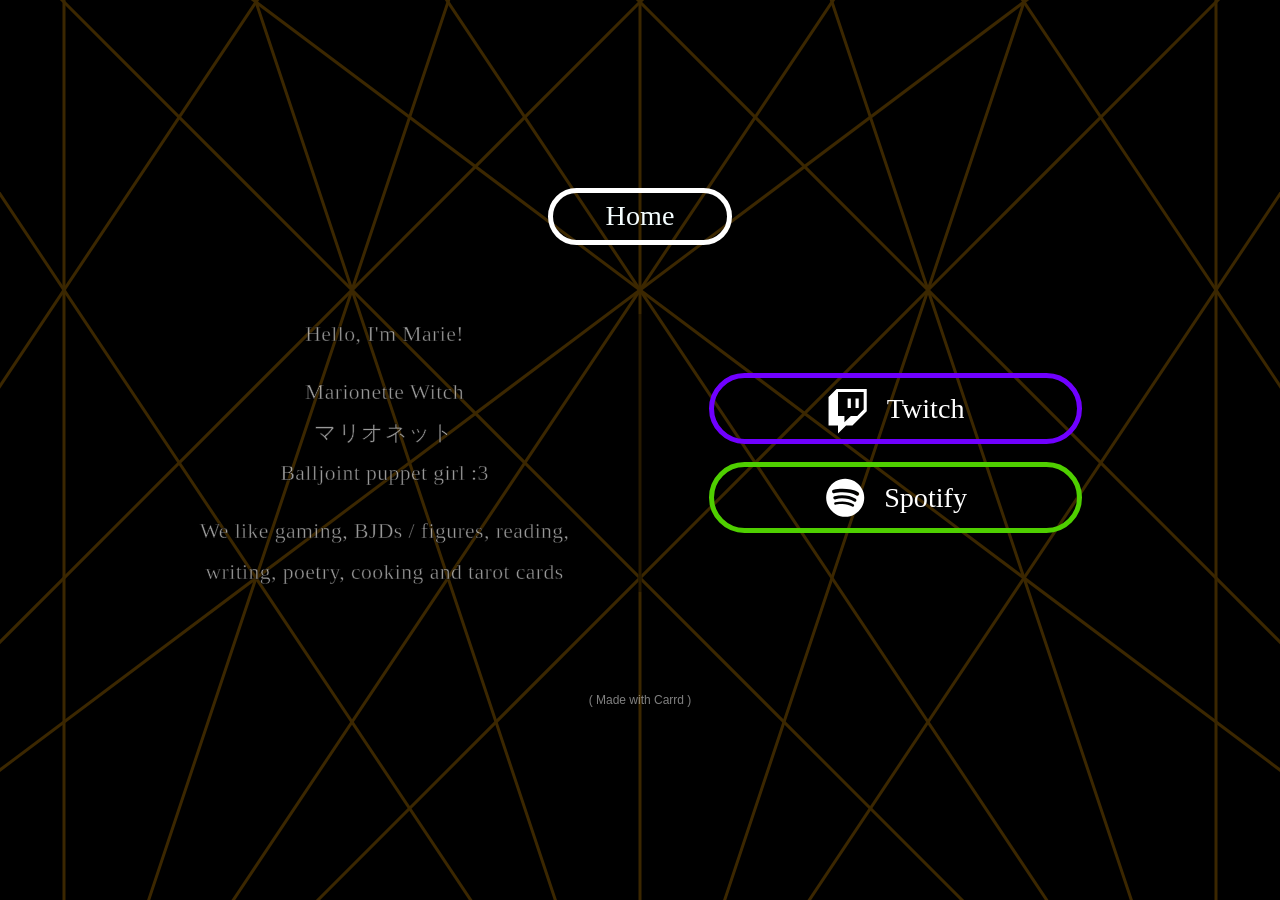
==== commit ad0376e8: "Create new about index.html" ====
--- a/about/index.html
+++ b/about/index.html
@@ -1,4 +1,3 @@
 <!DOCTYPE html>
 <html lang="en"><head>
-<meta http-equiv="content-type" content="text/html; charset=UTF-8"><title>Marie O'nette's Domain</title><meta charset="utf-8"><meta name="viewport" content="width=device-width,initial-scale=1"><meta name="color-scheme" content="light only"><meta name="description" content=""><meta property="og:site_name" content="Marie"><meta property="og:title" content="Marie"><meta property="og:type" content="website"><meta property="og:description" content="Maries"><meta property="og:image" content="https://github.com/Aeylr/MarionetteDomain/blob/dec6bd489ab0ef64a3132943e9f34dd5be3c2dfe/assets/image02.png"><meta property="og:image:type" content="image/jpeg"><meta property="og:image:width" content="1280"><meta property="og:image:height" content="800"><meta property="og:url" content="https://www.marionettedomain.com"><meta property="twitter:card" content="summary_large_image"><link rel="canonical" href="http://www.marionettedomain.com"><link href="assets/css2.css" rel="stylesheet" type="text/css"><style>html,body,div,span,applet,object,iframe,h1,h2,h3,h4,h5,h6,p,blockquote,pre,a,abbr,acronym,address,big,cite,code,del,dfn,em,img,ins,kbd,q,s,samp,small,strike,strong,sub,sup,tt,var,b,u,i,center,dl,dt,dd,ol,ul,li,fieldset,form,label,legend,table,caption,tbody,tfoot,thead,tr,th,td,article,aside,canvas,details,embed,figure,figcaption,footer,header,hgroup,menu,nav,output,ruby,section,summary,time,mark,audio,video{margin:0;padding:0;border:0;font-size:100%;font:inherit;vertical-align:baseline;}article,aside,details,figcaption,figure,footer,header,hgroup,menu,nav,section{display:block;}body{line-height:1;}ol,ul{list-style:none;}blockquote,q{quotes:none;}blockquote::before,blockquote::after,q::before,q::after{content:'';content:none;}table{border-collapse:collapse;border-spacing:0;}body{-webkit-text-size-adjust:none}mark{background-color:transparent;color:inherit}input::-moz-focus-inner{border:0;padding:0}input[type="text"],input[type="email"],select,textarea{-moz-appearance:none;-webkit-appearance:none;-ms-appearance:none;appearance:none}*, *::before, *::after {box-sizing: border-box;}@keyframes loading-spinner {0% {transform: rotate(0deg);}100% {transform: rotate(360deg);}}.deferred::before {content: '';display: block;width: 4rem;height: 4rem;position: absolute;top: 50%;left: 50%;margin: -2rem 0 0 -2rem;animation: loading-spinner 1s infinite linear;transition: opacity 0.25s ease;transition-delay: 0.5s;opacity: 0;z-index: -1;background-image: url('[data-uri]');background-position: center;background-repeat: no-repeat;background-size: 3rem;}.deferred.loading::before {opacity: 0.35;z-index: 0;}body {line-height: 1.0;min-height: var(--viewport-height);min-width: 320px;overflow-x: hidden;word-wrap: break-word;background-color: #3A005E;}body::before {background-attachment: scroll;content: '';display: block;height: var(--background-height);left: 0;pointer-events: none;position: fixed;top: 0;transform: scale(1);width: 100vw;z-index: 0;background-image: url('data:image/svg+xml;charset=utf8,%3Csvg%20width%3D%22384%22%20height%3D%22216%22%20viewBox%3D%220%200%20384%20216%22%20xmlns%3D%22http%3A%2F%2Fwww.w3.org%2F2000%2Fsvg%22%3E%20%3Cstyle%20type%3D%22text%2Fcss%22%3E%20rect%20%7B%20fill%3A%20rgba(143,0,255,0.039)%3B%20%7D%20%3C%2Fstyle%3E%20%3Crect%20x%3D%222.0%22%20y%3D%222.0%22%20width%3D%2220.0%22%20height%3D%2220.0%22%20fill-opacity%3D%221%22%20%2F%3E%20%3Crect%20x%3D%222.0%22%20y%3D%2226.0%22%20width%3D%2220.0%22%20height%3D%2220.0%22%20fill-opacity%3D%220%22%20%2F%3E%20%3Crect%20x%3D%222.0%22%20y%3D%2250.0%22%20width%3D%2220.0%22%20height%3D%2220.0%22%20fill-opacity%3D%220%22%20%2F%3E%20%3Crect%20x%3D%222.0%22%20y%3D%2274.0%22%20width%3D%2220.0%22%20height%3D%2220.0%22%20fill-opacity%3D%221%22%20%2F%3E%20%3Crect%20x%3D%222.0%22%20y%3D%2298.0%22%20width%3D%2220.0%22%20height%3D%2220.0%22%20fill-opacity%3D%220%22%20%2F%3E%20%3Crect%20x%3D%222.0%22%20y%3D%22122.0%22%20width%3D%2220.0%22%20height%3D%2220.0%22%20fill-opacity%3D%221%22%20%2F%3E%20%3Crect%20x%3D%222.0%22%20y%3D%22146.0%22%20width%3D%2220.0%22%20height%3D%2220.0%22%20fill-opacity%3D%220.6%22%20%2F%3E%20%3Crect%20x%3D%222.0%22%20y%3D%22170.0%22%20width%3D%2220.0%22%20height%3D%2220.0%22%20fill-opacity%3D%220%22%20%2F%3E%20%3Crect%20x%3D%222.0%22%20y%3D%22194.0%22%20width%3D%2220.0%22%20height%3D%2220.0%22%20fill-opacity%3D%220.1%22%20%2F%3E%20%3Crect%20x%3D%2226.0%22%20y%3D%222.0%22%20width%3D%2220.0%22%20height%3D%2220.0%22%20fill-opacity%3D%220%22%20%2F%3E%20%3Crect%20x%3D%2226.0%22%20y%3D%2226.0%22%20width%3D%2220.0%22%20height%3D%2220.0%22%20fill-opacity%3D%220%22%20%2F%3E%20%3Crect%20x%3D%2226.0%22%20y%3D%2250.0%22%20width%3D%2220.0%22%20height%3D%2220.0%22%20fill-opacity%3D%220%22%20%2F%3E%20%3Crect%20x%3D%2226.0%22%20y%3D%2274.0%22%20width%3D%2220.0%22%20height%3D%2220.0%22%20fill-opacity%3D%220%22%20%2F%3E%20%3Crect%20x%3D%2226.0%22%20y%3D%2298.0%22%20width%3D%2220.0%22%20height%3D%2220.0%22%20fill-opacity%3D%220.8%22%20%2F%3E%20%3Crect%20x%3D%2226.0%22%20y%3D%22122.0%22%20width%3D%2220.0%22%20height%3D%2220.0%22%20fill-opacity%3D%220%22%20%2F%3E%20%3Crect%20x%3D%2226.0%22%20y%3D%22146.0%22%20width%3D%2220.0%22%20height%3D%2220.0%22%20fill-opacity%3D%220.1%22%20%2F%3E%20%3Crect%20x%3D%2226.0%22%20y%3D%22170.0%22%20width%3D%2220.0%22%20height%3D%2220.0%22%20fill-opacity%3D%221%22%20%2F%3E%20%3Crect%20x%3D%2226.0%22%20y%3D%22194.0%22%20width%3D%2220.0%22%20height%3D%2220.0%22%20fill-opacity%3D%221%22%20%2F%3E%20%3Crect%20x%3D%2250.0%22%20y%3D%222.0%22%20width%3D%2220.0%22%20height%3D%2220.0%22%20fill-opacity%3D%220.1%22%20%2F%3E%20%3Crect%20x%3D%2250.0%22%20y%3D%2226.0%22%20width%3D%2220.0%22%20height%3D%2220.0%22%20fill-opacity%3D%220%22%20%2F%3E%20%3Crect%20x%3D%2250.0%22%20y%3D%2250.0%22%20width%3D%2220.0%22%20height%3D%2220.0%22%20fill-opacity%3D%220.5%22%20%2F%3E%20%3Crect%20x%3D%2250.0%22%20y%3D%2274.0%22%20width%3D%2220.0%22%20height%3D%2220.0%22%20fill-opacity%3D%221%22%20%2F%3E%20%3Crect%20x%3D%2250.0%22%20y%3D%2298.0%22%20width%3D%2220.0%22%20height%3D%2220.0%22%20fill-opacity%3D%220%22%20%2F%3E%20%3Crect%20x%3D%2250.0%22%20y%3D%22122.0%22%20width%3D%2220.0%22%20height%3D%2220.0%22%20fill-opacity%3D%220.2%22%20%2F%3E%20%3Crect%20x%3D%2250.0%22%20y%3D%22146.0%22%20width%3D%2220.0%22%20height%3D%2220.0%22%20fill-opacity%3D%220.4%22%20%2F%3E%20%3Crect%20x%3D%2250.0%22%20y%3D%22170.0%22%20width%3D%2220.0%22%20height%3D%2220.0%22%20fill-opacity%3D%221%22%20%2F%3E%20%3Crect%20x%3D%2250.0%22%20y%3D%22194.0%22%20width%3D%2220.0%22%20height%3D%2220.0%22%20fill-opacity%3D%220.5%22%20%2F%3E%20%3Crect%20x%3D%2274.0%22%20y%3D%222.0%22%20width%3D%2220.0%22%20height%3D%2220.0%22%20fill-opacity%3D%220%22%20%2F%3E%20%3Crect%20x%3D%2274.0%22%20y%3D%2226.0%22%20width%3D%2220.0%22%20height%3D%2220.0%22%20fill-opacity%3D%220.6%22%20%2F%3E%20%3Crect%20x%3D%2274.0%22%20y%3D%2250.0%22%20width%3D%2220.0%22%20height%3D%2220.0%22%20fill-opacity%3D%220%22%20%2F%3E%20%3Crect%20x%3D%2274.0%22%20y%3D%2274.0%22%20width%3D%2220.0%22%20height%3D%2220.0%22%20fill-opacity%3D%220.3%22%20%2F%3E%20%3Crect%20x%3D%2274.0%22%20y%3D%2298.0%22%20width%3D%2220.0%22%20height%3D%2220.0%22%20fill-opacity%3D%221%22%20%2F%3E%20%3Crect%20x%3D%2274.0%22%20y%3D%22122.0%22%20width%3D%2220.0%22%20height%3D%2220.0%22%20fill-opacity%3D%220%22%20%2F%3E%20%3Crect%20x%3D%2274.0%22%20y%3D%22146.0%22%20width%3D%2220.0%22%20height%3D%2220.0%22%20fill-opacity%3D%221%22%20%2F%3E%20%3Crect%20x%3D%2274.0%22%20y%3D%22170.0%22%20width%3D%2220.0%22%20height%3D%2220.0%22%20fill-opacity%3D%220%22%20%2F%3E%20%3Crect%20x%3D%2274.0%22%20y%3D%22194.0%22%20width%3D%2220.0%22%20height%3D%2220.0%22%20fill-opacity%3D%220%22%20%2F%3E%20%3Crect%20x%3D%2298.0%22%20y%3D%222.0%22%20width%3D%2220.0%22%20height%3D%2220.0%22%20fill-opacity%3D%221%22%20%2F%3E%20%3Crect%20x%3D%2298.0%22%20y%3D%2226.0%22%20width%3D%2220.0%22%20height%3D%2220.0%22%20fill-opacity%3D%220%22%20%2F%3E%20%3Crect%20x%3D%2298.0%22%20y%3D%2250.0%22%20width%3D%2220.0%22%20height%3D%2220.0%22%20fill-opacity%3D%220.1%22%20%2F%3E%20%3Crect%20x%3D%2298.0%22%20y%3D%2274.0%22%20width%3D%2220.0%22%20height%3D%2220.0%22%20fill-opacity%3D%220.5%22%20%2F%3E%20%3Crect%20x%3D%2298.0%22%20y%3D%2298.0%22%20width%3D%2220.0%22%20height%3D%2220.0%22%20fill-opacity%3D%220.6%22%20%2F%3E%20%3Crect%20x%3D%2298.0%22%20y%3D%22122.0%22%20width%3D%2220.0%22%20height%3D%2220.0%22%20fill-opacity%3D%221%22%20%2F%3E%20%3Crect%20x%3D%2298.0%22%20y%3D%22146.0%22%20width%3D%2220.0%22%20height%3D%2220.0%22%20fill-opacity%3D%220.5%22%20%2F%3E%20%3Crect%20x%3D%2298.0%22%20y%3D%22170.0%22%20width%3D%2220.0%22%20height%3D%2220.0%22%20fill-opacity%3D%220%22%20%2F%3E%20%3Crect%20x%3D%2298.0%22%20y%3D%22194.0%22%20width%3D%2220.0%22%20height%3D%2220.0%22%20fill-opacity%3D%220.2%22%20%2F%3E%20%3Crect%20x%3D%22122.0%22%20y%3D%222.0%22%20width%3D%2220.0%22%20height%3D%2220.0%22%20fill-opacity%3D%220.5%22%20%2F%3E%20%3Crect%20x%3D%22122.0%22%20y%3D%2226.0%22%20width%3D%2220.0%22%20height%3D%2220.0%22%20fill-opacity%3D%220.3%22%20%2F%3E%20%3Crect%20x%3D%22122.0%22%20y%3D%2250.0%22%20width%3D%2220.0%22%20height%3D%2220.0%22%20fill-opacity%3D%220%22%20%2F%3E%20%3Crect%20x%3D%22122.0%22%20y%3D%2274.0%22%20width%3D%2220.0%22%20height%3D%2220.0%22%20fill-opacity%3D%221%22%20%2F%3E%20%3Crect%20x%3D%22122.0%22%20y%3D%2298.0%22%20width%3D%2220.0%22%20height%3D%2220.0%22%20fill-opacity%3D%220.2%22%20%2F%3E%20%3Crect%20x%3D%22122.0%22%20y%3D%22122.0%22%20width%3D%2220.0%22%20height%3D%2220.0%22%20fill-opacity%3D%220.8%22%20%2F%3E%20%3Crect%20x%3D%22122.0%22%20y%3D%22146.0%22%20width%3D%2220.0%22%20height%3D%2220.0%22%20fill-opacity%3D%220%22%20%2F%3E%20%3Crect%20x%3D%22122.0%22%20y%3D%22170.0%22%20width%3D%2220.0%22%20height%3D%2220.0%22%20fill-opacity%3D%220.8%22%20%2F%3E%20%3Crect%20x%3D%22122.0%22%20y%3D%22194.0%22%20width%3D%2220.0%22%20height%3D%2220.0%22%20fill-opacity%3D%220%22%20%2F%3E%20%3Crect%20x%3D%22146.0%22%20y%3D%222.0%22%20width%3D%2220.0%22%20height%3D%2220.0%22%20fill-opacity%3D%220.6%22%20%2F%3E%20%3Crect%20x%3D%22146.0%22%20y%3D%2226.0%22%20width%3D%2220.0%22%20height%3D%2220.0%22%20fill-opacity%3D%220.7%22%20%2F%3E%20%3Crect%20x%3D%22146.0%22%20y%3D%2250.0%22%20width%3D%2220.0%22%20height%3D%2220.0%22%20fill-opacity%3D%221%22%20%2F%3E%20%3Crect%20x%3D%22146.0%22%20y%3D%2274.0%22%20width%3D%2220.0%22%20height%3D%2220.0%22%20fill-opacity%3D%220.4%22%20%2F%3E%20%3Crect%20x%3D%22146.0%22%20y%3D%2298.0%22%20width%3D%2220.0%22%20height%3D%2220.0%22%20fill-opacity%3D%220.8%22%20%2F%3E%20%3Crect%20x%3D%22146.0%22%20y%3D%22122.0%22%20width%3D%2220.0%22%20height%3D%2220.0%22%20fill-opacity%3D%220.7%22%20%2F%3E%20%3Crect%20x%3D%22146.0%22%20y%3D%22146.0%22%20width%3D%2220.0%22%20height%3D%2220.0%22%20fill-opacity%3D%220%22%20%2F%3E%20%3Crect%20x%3D%22146.0%22%20y%3D%22170.0%22%20width%3D%2220.0%22%20height%3D%2220.0%22%20fill-opacity%3D%220.5%22%20%2F%3E%20%3Crect%20x%3D%22146.0%22%20y%3D%22194.0%22%20width%3D%2220.0%22%20height%3D%2220.0%22%20fill-opacity%3D%220%22%20%2F%3E%20%3Crect%20x%3D%22170.0%22%20y%3D%222.0%22%20width%3D%2220.0%22%20height%3D%2220.0%22%20fill-opacity%3D%221%22%20%2F%3E%20%3Crect%20x%3D%22170.0%22%20y%3D%2226.0%22%20width%3D%2220.0%22%20height%3D%2220.0%22%20fill-opacity%3D%221%22%20%2F%3E%20%3Crect%20x%3D%22170.0%22%20y%3D%2250.0%22%20width%3D%2220.0%22%20height%3D%2220.0%22%20fill-opacity%3D%221%22%20%2F%3E%20%3Crect%20x%3D%22170.0%22%20y%3D%2274.0%22%20width%3D%2220.0%22%20height%3D%2220.0%22%20fill-opacity%3D%221%22%20%2F%3E%20%3Crect%20x%3D%22170.0%22%20y%3D%2298.0%22%20width%3D%2220.0%22%20height%3D%2220.0%22%20fill-opacity%3D%220%22%20%2F%3E%20%3Crect%20x%3D%22170.0%22%20y%3D%22122.0%22%20width%3D%2220.0%22%20height%3D%2220.0%22%20fill-opacity%3D%220%22%20%2F%3E%20%3Crect%20x%3D%22170.0%22%20y%3D%22146.0%22%20width%3D%2220.0%22%20height%3D%2220.0%22%20fill-opacity%3D%220.6%22%20%2F%3E%20%3Crect%20x%3D%22170.0%22%20y%3D%22170.0%22%20width%3D%2220.0%22%20height%3D%2220.0%22%20fill-opacity%3D%221%22%20%2F%3E%20%3Crect%20x%3D%22170.0%22%20y%3D%22194.0%22%20width%3D%2220.0%22%20height%3D%2220.0%22%20fill-opacity%3D%220%22%20%2F%3E%20%3Crect%20x%3D%22194.0%22%20y%3D%222.0%22%20width%3D%2220.0%22%20height%3D%2220.0%22%20fill-opacity%3D%220%22%20%2F%3E%20%3Crect%20x%3D%22194.0%22%20y%3D%2226.0%22%20width%3D%2220.0%22%20height%3D%2220.0%22%20fill-opacity%3D%220.4%22%20%2F%3E%20%3Crect%20x%3D%22194.0%22%20y%3D%2250.0%22%20width%3D%2220.0%22%20height%3D%2220.0%22%20fill-opacity%3D%220.6%22%20%2F%3E%20%3Crect%20x%3D%22194.0%22%20y%3D%2274.0%22%20width%3D%2220.0%22%20height%3D%2220.0%22%20fill-opacity%3D%221%22%20%2F%3E%20%3Crect%20x%3D%22194.0%22%20y%3D%2298.0%22%20width%3D%2220.0%22%20height%3D%2220.0%22%20fill-opacity%3D%220%22%20%2F%3E%20%3Crect%20x%3D%22194.0%22%20y%3D%22122.0%22%20width%3D%2220.0%22%20height%3D%2220.0%22%20fill-opacity%3D%220.2%22%20%2F%3E%20%3Crect%20x%3D%22194.0%22%20y%3D%22146.0%22%20width%3D%2220.0%22%20height%3D%2220.0%22%20fill-opacity%3D%220%22%20%2F%3E%20%3Crect%20x%3D%22194.0%22%20y%3D%22170.0%22%20width%3D%2220.0%22%20height%3D%2220.0%22%20fill-opacity%3D%220.4%22%20%2F%3E%20%3Crect%20x%3D%22194.0%22%20y%3D%22194.0%22%20width%3D%2220.0%22%20height%3D%2220.0%22%20fill-opacity%3D%220.5%22%20%2F%3E%20%3Crect%20x%3D%22218.0%22%20y%3D%222.0%22%20width%3D%2220.0%22%20height%3D%2220.0%22%20fill-opacity%3D%221%22%20%2F%3E%20%3Crect%20x%3D%22218.0%22%20y%3D%2226.0%22%20width%3D%2220.0%22%20height%3D%2220.0%22%20fill-opacity%3D%220%22%20%2F%3E%20%3Crect%20x%3D%22218.0%22%20y%3D%2250.0%22%20width%3D%2220.0%22%20height%3D%2220.0%22%20fill-opacity%3D%220.4%22%20%2F%3E%20%3Crect%20x%3D%22218.0%22%20y%3D%2274.0%22%20width%3D%2220.0%22%20height%3D%2220.0%22%20fill-opacity%3D%220%22%20%2F%3E%20%3Crect%20x%3D%22218.0%22%20y%3D%2298.0%22%20width%3D%2220.0%22%20height%3D%2220.0%22%20fill-opacity%3D%220%22%20%2F%3E%20%3Crect%20x%3D%22218.0%22%20y%3D%22122.0%22%20width%3D%2220.0%22%20height%3D%2220.0%22%20fill-opacity%3D%220.2%22%20%2F%3E%20%3Crect%20x%3D%22218.0%22%20y%3D%22146.0%22%20width%3D%2220.0%22%20height%3D%2220.0%22%20fill-opacity%3D%220.2%22%20%2F%3E%20%3Crect%20x%3D%22218.0%22%20y%3D%22170.0%22%20width%3D%2220.0%22%20height%3D%2220.0%22%20fill-opacity%3D%220.6%22%20%2F%3E%20%3Crect%20x%3D%22218.0%22%20y%3D%22194.0%22%20width%3D%2220.0%22%20height%3D%2220.0%22%20fill-opacity%3D%221%22%20%2F%3E%20%3Crect%20x%3D%22242.0%22%20y%3D%222.0%22%20width%3D%2220.0%22%20height%3D%2220.0%22%20fill-opacity%3D%220%22%20%2F%3E%20%3Crect%20x%3D%22242.0%22%20y%3D%2226.0%22%20width%3D%2220.0%22%20height%3D%2220.0%22%20fill-opacity%3D%220.6%22%20%2F%3E%20%3Crect%20x%3D%22242.0%22%20y%3D%2250.0%22%20width%3D%2220.0%22%20height%3D%2220.0%22%20fill-opacity%3D%221%22%20%2F%3E%20%3Crect%20x%3D%22242.0%22%20y%3D%2274.0%22%20width%3D%2220.0%22%20height%3D%2220.0%22%20fill-opacity%3D%220.5%22%20%2F%3E%20%3Crect%20x%3D%22242.0%22%20y%3D%2298.0%22%20width%3D%2220.0%22%20height%3D%2220.0%22%20fill-opacity%3D%220%22%20%2F%3E%20%3Crect%20x%3D%22242.0%22%20y%3D%22122.0%22%20width%3D%2220.0%22%20height%3D%2220.0%22%20fill-opacity%3D%220%22%20%2F%3E%20%3Crect%20x%3D%22242.0%22%20y%3D%22146.0%22%20width%3D%2220.0%22%20height%3D%2220.0%22%20fill-opacity%3D%221%22%20%2F%3E%20%3Crect%20x%3D%22242.0%22%20y%3D%22170.0%22%20width%3D%2220.0%22%20height%3D%2220.0%22%20fill-opacity%3D%220.8%22%20%2F%3E%20%3Crect%20x%3D%22242.0%22%20y%3D%22194.0%22%20width%3D%2220.0%22%20height%3D%2220.0%22%20fill-opacity%3D%220.1%22%20%2F%3E%20%3Crect%20x%3D%22266.0%22%20y%3D%222.0%22%20width%3D%2220.0%22%20height%3D%2220.0%22%20fill-opacity%3D%220%22%20%2F%3E%20%3Crect%20x%3D%22266.0%22%20y%3D%2226.0%22%20width%3D%2220.0%22%20height%3D%2220.0%22%20fill-opacity%3D%220.8%22%20%2F%3E%20%3Crect%20x%3D%22266.0%22%20y%3D%2250.0%22%20width%3D%2220.0%22%20height%3D%2220.0%22%20fill-opacity%3D%221%22%20%2F%3E%20%3Crect%20x%3D%22266.0%22%20y%3D%2274.0%22%20width%3D%2220.0%22%20height%3D%2220.0%22%20fill-opacity%3D%221%22%20%2F%3E%20%3Crect%20x%3D%22266.0%22%20y%3D%2298.0%22%20width%3D%2220.0%22%20height%3D%2220.0%22%20fill-opacity%3D%220.5%22%20%2F%3E%20%3Crect%20x%3D%22266.0%22%20y%3D%22122.0%22%20width%3D%2220.0%22%20height%3D%2220.0%22%20fill-opacity%3D%220.4%22%20%2F%3E%20%3Crect%20x%3D%22266.0%22%20y%3D%22146.0%22%20width%3D%2220.0%22%20height%3D%2220.0%22%20fill-opacity%3D%220.4%22%20%2F%3E%20%3Crect%20x%3D%22266.0%22%20y%3D%22170.0%22%20width%3D%2220.0%22%20height%3D%2220.0%22%20fill-opacity%3D%220.3%22%20%2F%3E%20%3Crect%20x%3D%22266.0%22%20y%3D%22194.0%22%20width%3D%2220.0%22%20height%3D%2220.0%22%20fill-opacity%3D%220.1%22%20%2F%3E%20%3Crect%20x%3D%22290.0%22%20y%3D%222.0%22%20width%3D%2220.0%22%20height%3D%2220.0%22%20fill-opacity%3D%220%22%20%2F%3E%20%3Crect%20x%3D%22290.0%22%20y%3D%2226.0%22%20width%3D%2220.0%22%20height%3D%2220.0%22%20fill-opacity%3D%220.3%22%20%2F%3E%20%3Crect%20x%3D%22290.0%22%20y%3D%2250.0%22%20width%3D%2220.0%22%20height%3D%2220.0%22%20fill-opacity%3D%220%22%20%2F%3E%20%3Crect%20x%3D%22290.0%22%20y%3D%2274.0%22%20width%3D%2220.0%22%20height%3D%2220.0%22%20fill-opacity%3D%221%22%20%2F%3E%20%3Crect%20x%3D%22290.0%22%20y%3D%2298.0%22%20width%3D%2220.0%22%20height%3D%2220.0%22%20fill-opacity%3D%220%22%20%2F%3E%20%3Crect%20x%3D%22290.0%22%20y%3D%22122.0%22%20width%3D%2220.0%22%20height%3D%2220.0%22%20fill-opacity%3D%220%22%20%2F%3E%20%3Crect%20x%3D%22290.0%22%20y%3D%22146.0%22%20width%3D%2220.0%22%20height%3D%2220.0%22%20fill-opacity%3D%221%22%20%2F%3E%20%3Crect%20x%3D%22290.0%22%20y%3D%22170.0%22%20width%3D%2220.0%22%20height%3D%2220.0%22%20fill-opacity%3D%220%22%20%2F%3E%20%3Crect%20x%3D%22290.0%22%20y%3D%22194.0%22%20width%3D%2220.0%22%20height%3D%2220.0%22%20fill-opacity%3D%220.1%22%20%2F%3E%20%3Crect%20x%3D%22314.0%22%20y%3D%222.0%22%20width%3D%2220.0%22%20height%3D%2220.0%22%20fill-opacity%3D%220%22%20%2F%3E%20%3Crect%20x%3D%22314.0%22%20y%3D%2226.0%22%20width%3D%2220.0%22%20height%3D%2220.0%22%20fill-opacity%3D%220.3%22%20%2F%3E%20%3Crect%20x%3D%22314.0%22%20y%3D%2250.0%22%20width%3D%2220.0%22%20height%3D%2220.0%22%20fill-opacity%3D%220%22%20%2F%3E%20%3Crect%20x%3D%22314.0%22%20y%3D%2274.0%22%20width%3D%2220.0%22%20height%3D%2220.0%22%20fill-opacity%3D%220%22%20%2F%3E%20%3Crect%20x%3D%22314.0%22%20y%3D%2298.0%22%20width%3D%2220.0%22%20height%3D%2220.0%22%20fill-opacity%3D%220%22%20%2F%3E%20%3Crect%20x%3D%22314.0%22%20y%3D%22122.0%22%20width%3D%2220.0%22%20height%3D%2220.0%22%20fill-opacity%3D%221%22%20%2F%3E%20%3Crect%20x%3D%22314.0%22%20y%3D%22146.0%22%20width%3D%2220.0%22%20height%3D%2220.0%22%20fill-opacity%3D%221%22%20%2F%3E%20%3Crect%20x%3D%22314.0%22%20y%3D%22170.0%22%20width%3D%2220.0%22%20height%3D%2220.0%22%20fill-opacity%3D%221%22%20%2F%3E%20%3Crect%20x%3D%22314.0%22%20y%3D%22194.0%22%20width%3D%2220.0%22%20height%3D%2220.0%22%20fill-opacity%3D%220%22%20%2F%3E%20%3Crect%20x%3D%22338.0%22%20y%3D%222.0%22%20width%3D%2220.0%22%20height%3D%2220.0%22%20fill-opacity%3D%220%22%20%2F%3E%20%3Crect%20x%3D%22338.0%22%20y%3D%2226.0%22%20width%3D%2220.0%22%20height%3D%2220.0%22%20fill-opacity%3D%220%22%20%2F%3E%20%3Crect%20x%3D%22338.0%22%20y%3D%2250.0%22%20width%3D%2220.0%22%20height%3D%2220.0%22%20fill-opacity%3D%220%22%20%2F%3E%20%3Crect%20x%3D%22338.0%22%20y%3D%2274.0%22%20width%3D%2220.0%22%20height%3D%2220.0%22%20fill-opacity%3D%221%22%20%2F%3E%20%3Crect%20x%3D%22338.0%22%20y%3D%2298.0%22%20width%3D%2220.0%22%20height%3D%2220.0%22%20fill-opacity%3D%220.7%22%20%2F%3E%20%3Crect%20x%3D%22338.0%22%20y%3D%22122.0%22%20width%3D%2220.0%22%20height%3D%2220.0%22%20fill-opacity%3D%221%22%20%2F%3E%20%3Crect%20x%3D%22338.0%22%20y%3D%22146.0%22%20width%3D%2220.0%22%20height%3D%2220.0%22%20fill-opacity%3D%220.8%22%20%2F%3E%20%3Crect%20x%3D%22338.0%22%20y%3D%22170.0%22%20width%3D%2220.0%22%20height%3D%2220.0%22%20fill-opacity%3D%220.8%22%20%2F%3E%20%3Crect%20x%3D%22338.0%22%20y%3D%22194.0%22%20width%3D%2220.0%22%20height%3D%2220.0%22%20fill-opacity%3D%220%22%20%2F%3E%20%3Crect%20x%3D%22362.0%22%20y%3D%222.0%22%20width%3D%2220.0%22%20height%3D%2220.0%22%20fill-opacity%3D%220%22%20%2F%3E%20%3Crect%20x%3D%22362.0%22%20y%3D%2226.0%22%20width%3D%2220.0%22%20height%3D%2220.0%22%20fill-opacity%3D%220.8%22%20%2F%3E%20%3Crect%20x%3D%22362.0%22%20y%3D%2250.0%22%20width%3D%2220.0%22%20height%3D%2220.0%22%20fill-opacity%3D%221%22%20%2F%3E%20%3Crect%20x%3D%22362.0%22%20y%3D%2274.0%22%20width%3D%2220.0%22%20height%3D%2220.0%22%20fill-opacity%3D%220.2%22%20%2F%3E%20%3Crect%20x%3D%22362.0%22%20y%3D%2298.0%22%20width%3D%2220.0%22%20height%3D%2220.0%22%20fill-opacity%3D%220%22%20%2F%3E%20%3Crect%20x%3D%22362.0%22%20y%3D%22122.0%22%20width%3D%2220.0%22%20height%3D%2220.0%22%20fill-opacity%3D%220.8%22%20%2F%3E%20%3Crect%20x%3D%22362.0%22%20y%3D%22146.0%22%20width%3D%2220.0%22%20height%3D%2220.0%22%20fill-opacity%3D%220.8%22%20%2F%3E%20%3Crect%20x%3D%22362.0%22%20y%3D%22170.0%22%20width%3D%2220.0%22%20height%3D%2220.0%22%20fill-opacity%3D%220%22%20%2F%3E%20%3Crect%20x%3D%22362.0%22%20y%3D%22194.0%22%20width%3D%2220.0%22%20height%3D%2220.0%22%20fill-opacity%3D%220%22%20%2F%3E%3C%2Fsvg%3E');background-size: 856px;background-position: center;background-repeat: repeat;}:root {--background-height: 100vh;--site-language-alignment: left;--site-language-direction: ltr;--site-language-flex-alignment: flex-start;--site-language-indent-left: 1;--site-language-indent-right: 0;--site-language-margin-left: 0;--site-language-margin-right: auto;--viewport-height: 100vh;}html {font-size: 18pt;}u {text-decoration: underline;}strong {color: inherit;font-weight: bolder;}em {font-style: italic;}code {background-color: rgba(144,144,144,0.25);border-radius: 0.25em;font-family: 'Lucida Console', 'Courier New', monospace;font-size: 0.9em;font-weight: normal;letter-spacing: 0;margin: 0 0.25em;padding: 0.25em 0.5em;text-indent: 0;}mark {background-color: rgba(144,144,144,0.25);}spoiler-text {-webkit-text-stroke: 0;background-color: rgba(32,32,32,0.75);text-shadow: none;text-stroke: 0;color: transparent;cursor: pointer;transition: color 0.1s ease-in-out;}spoiler-text.active {color: #FFFFFF;cursor: text;}s {text-decoration: line-through;}sub {font-size: smaller;vertical-align: sub;}sup {font-size: smaller;vertical-align: super;}a {color: inherit;text-decoration: underline;transition: color 0.25s ease;}a[onclick]:not([href]) {cursor: pointer;}unloaded-script {display: none;}.site-wrapper {-webkit-overflow-scrolling: touch;align-items: center;display: flex;flex-direction: column;justify-content: center;min-height: var(--viewport-height);overflow: hidden;position: relative;z-index: 2;}.site-main {--alignment: center;--flex-alignment: center;--indent-left: 1;--indent-right: 1;--margin-left: auto;--margin-right: auto;--border-radius-tl: 0;--border-radius-tr: 0;--border-radius-br: 0;--border-radius-bl: 0;align-items: center;display: flex;flex-grow: 0;flex-shrink: 0;justify-content: center;max-width: 100%;position: relative;text-align: var(--alignment);z-index: 1;transition: opacity 1s ease 0s,transform 1s ease 0s;}.site-main > .inner {--padding-horizontal: 3rem;--padding-vertical: 3rem;--spacing: 0rem;--width: 65rem;border-radius: var(--border-radius-tl) var(--border-radius-tr) var(--border-radius-br) var(--border-radius-bl);max-width: 100%;position: relative;width: var(--width);z-index: 1;padding: var(--padding-vertical) var(--padding-horizontal);}.site-main > .inner > header {margin-bottom: var(--spacing);border-top-left-radius: inherit;border-top-right-radius: inherit;}.site-main > .inner > footer {margin-top: var(--spacing);border-bottom-left-radius: inherit;border-bottom-right-radius: inherit;}.site-main > .inner > * > * {margin-top: var(--spacing);margin-bottom: var(--spacing);}.site-main > .inner > * > :first-child {margin-top: 0 !important;}.site-main > .inner > * > :last-child {margin-bottom: 0 !important;}.site-main > .inner > .full {margin-left: calc(var(--padding-horizontal) * -1);max-width: calc(100% + calc(var(--padding-horizontal) * 2) + 0.4725px);width: calc(100% + calc(var(--padding-horizontal) * 2) + 0.4725px);}.site-main > .inner > .full:first-child {border-top-left-radius: inherit;border-top-right-radius: inherit;margin-top: calc(var(--padding-vertical) * -1) !important;}.site-main > .inner > .full:last-child {border-bottom-left-radius: inherit;border-bottom-right-radius: inherit;margin-bottom: calc(var(--padding-vertical) * -1) !important;}.site-main > .inner > .full.screen {border-radius: 0 !important;max-width: 100vw;position: relative;width: 100vw;left: 50%;margin-left: -50vw;right: auto;}.site-main > .inner > * > .full {margin-left: calc(-3rem);max-width: calc(100% + 6rem + 0.4725px);width: calc(100% + 6rem + 0.4725px);}.site-main > .inner > * > .full.screen {border-radius: 0 !important;max-width: 100vw;position: relative;width: 100vw;left: 50%;margin-left: -50vw;right: auto;}.site-main > .inner > header > .full:first-child {border-top-left-radius: inherit;border-top-right-radius: inherit;margin-top: -3rem !important;}.site-main > .inner > footer > .full:last-child {margin-bottom: -3rem !important;border-bottom-left-radius: inherit;border-bottom-right-radius: inherit;}body.is-loading .site-main {opacity: 0;transform: translateY(0.375rem);}body #loader {background-position: center;background-repeat: no-repeat;background-size: contain;content: '';display: block;height: 10rem;left: calc(50% - 5rem);opacity: 0;pointer-events: none;position: fixed;top: calc(50% - 5rem);transition: opacity 1s ease, visibility 1s;visibility: hidden;width: 10rem;z-index: 100000;}body.with-loader #loader {background-image: url('[data-uri]');opacity: 1;transform: scale(1.0);visibility: visible;}body.is-loading {pointer-events: none;}body.is-playing.with-loader #loader {opacity: 0;transform: scale(0.5);transition: opacity 0.25s ease, transform 0.75s ease, visibility 0.25s;visibility: hidden;}body.is-instant .site-main, body.is-instant .site-main > .inner > *,body.is-instant .site-main > .inner > section > * {transition: none !important;}body.is-instant::after {display: none !important;transition: none !important;}.buttons-component {cursor: default;display: flex;justify-content: var(--flex-alignment);letter-spacing: 0;padding: 0;}.buttons-component > li {max-width: 100%;text-align: var(--alignment);}.buttons-component > li > a {align-items: center;justify-content: center;max-width: 100%;text-align: center;text-decoration: none;vertical-align: middle;white-space: nowrap;}.buttons-component.style-2 {gap: 1rem;flex-direction: row;flex-wrap: wrap;}.buttons-component.style-2 > li > a {display: inline-block;width: 10.625rem;height: 3.25rem;line-height: calc(3.25rem - 10px);padding: 0 0.5rem;vertical-align: middle;font-family: 'Dancing Script', cursive;font-size: 1.625em;font-weight: 400;border-radius: 2.5rem;direction: var(--site-language-direction);overflow: hidden;text-overflow: ellipsis;color: #F5FEFF;border: solid 5px #FFFFFF;transition: transform 0.25s ease, color 0.25s ease, background-color 0.25s ease, border-color 0.25s ease;}.buttons-component.style-2 > li > a:hover {border-color: #FFFFFF !important;color: #FFFFFF !important;transform: scale(1.0425);}.buttons-component.style-1 {gap: 1rem;flex-direction: column;flex-wrap: nowrap;}.buttons-component.style-1 > li > a {display: inline-flex;width: 100vw;height: 4.125rem;line-height: 4.125rem;padding: 0 2.0625rem;vertical-align: middle;font-family: 'Dancing Script', cursive;font-size: 1.625em;font-weight: 400;border-radius: 2.5rem;color: #F5FEFF;border: solid 5px #FFFFFF;transition: transform 0.25s ease, color 0.25s ease, background-color 0.25s ease, border-color 0.25s ease;}.buttons-component.style-1 > li > a > svg {display: block;fill: #F5FEFF;flex-grow: 0;flex-shrink: 0;height: 100%;min-width: 16px;pointer-events: none;width: 1.75em;margin-left: -0.125em;margin-right: calc(0.5em + 0rem);transition: fill 0.25s ease;}.buttons-component.style-1 > li > a > .label {direction: var(--site-language-direction);overflow: hidden;}.buttons-component.style-1 > li > a:hover {transform: scale(1.0425);}.buttons-component.instance-3 > li > a.n01 > svg {fill: #FFFFFF;}.buttons-component.instance-3 > li > a.n01 {color: #FFFFFF;border: solid 5px #7000FF;}.buttons-component.instance-3 > li > a.n02 > svg {fill: #FFFFFF;}.buttons-component.instance-3 > li > a.n02 {color: #FFFFFF;border: solid 5px #00C2FF;}.buttons-component.instance-3 > li > a.n03 > svg {fill: #FFFFFF;}.buttons-component.instance-3 > li > a.n03 {color: #FFFFFF;border: solid 5px #FF604A;}.buttons-component.instance-3 > li > a.n04 > svg {fill: #FFFFFF;}.buttons-component.instance-3 > li > a.n04 {color: #FFFFFF;border: solid 5px #735CFF;}.buttons-component.instance-3 > li > a.n05 > svg {fill: #FFFFFF;}.buttons-component.instance-3 > li > a.n05 {color: #FFFFFF;border: solid 5px #4FCF00;}#header {margin-bottom: 0rem !important;}#footer {margin-top: 1.5rem !important;}.image-component {display: block;line-height: 0;max-width: 100%;position: relative;}.image-component > .frame {-webkit-backface-visibility: hidden;-webkit-transform: translate3d(0, 0, 0);display: inline-block;max-width: 100%;overflow: hidden;vertical-align: top;width: 100%;}.image-component > .frame > img {border-radius: 0 !important;max-width: 100%;vertical-align: top;width: inherit;}.image-component.full > .frame {display: block;}.image-component.full:first-child > .frame {border-top-left-radius: inherit;border-top-right-radius: inherit;}.image-component.full:last-child > .frame {border-bottom-left-radius: inherit;border-bottom-right-radius: inherit;}.image-component.style-1 > .frame {width: 23.5rem;border-radius: 100%;border-color: #FFFFFF;border-style: solid;border-width: 10px;transition: none;}.image-component.style-1 > .frame > img {transition: none;}.text-component {direction: var(--site-language-direction);position: relative;}.text-component span.p {display: block;position: relative;}.text-component span[style], .text-component strong, .text-component a, .text-component code, .text-component mark, .text-component spoiler-text {-webkit-text-fill-color: currentcolor;}.text-component.style-1 {text-align: center;color: #000000;font-family: 'Delicious Handrawn', cursive;font-size: 6em;line-height: 1;font-weight: 400;-webkit-text-stroke: 0.02em #FFFFFF;text-stroke: 0.02em #FFFFFF;}.text-component.style-1 mark {background-color: transparent;}.text-component.style-1 a {text-decoration: none;}.text-component.style-1 a:hover {text-decoration: underline;}.text-component.style-1 span.p:nth-child(n + 2) {margin-top: 1rem;}.text-component.style-2 {text-align: center;color: rgba(255,255,255,0.6);font-family: 'Delicious Handrawn', cursive;letter-spacing: 0.025rem;width: calc(100% + 0.025rem);font-size: 1.25em;line-height: 1.875;font-weight: 400;-webkit-text-stroke: 0.02em #000000;text-stroke: 0.02em #000000;}.text-component.style-2 mark {color: #6EFFBF;background-color: transparent;}.text-component.style-2 a {text-decoration: underline;}.text-component.style-2 a:hover {text-decoration: none;}.text-component.style-2 span.p:nth-child(n + 2) {margin-top: 1rem;}.text-component.style-3 {text-align: center;color: rgba(255,255,255,0.6);font-family: 'Delicious Handrawn', cursive;letter-spacing: -0.025rem;width: 100%;font-size: 1.875em;line-height: 1.5;font-weight: 400;-webkit-text-stroke: 0.04em #000000;text-stroke: 0.04em #000000;}.text-component.style-3 mark {color: #6EFFBF;background-color: transparent;}.text-component.style-3 a {text-decoration: underline;}.text-component.style-3 a:hover {text-decoration: none;}.text-component.style-3 span.p:nth-child(n + 2) {margin-top: 1rem;}.container-component {position: relative;}.container-component > .wrapper {vertical-align: top;position: relative;max-width: 100%;border-radius: inherit;}.container-component > .wrapper > .inner {vertical-align: top;position: relative;max-width: 100%;border-radius: inherit;text-align: var(--alignment);}.container-component.full:first-child > .wrapper {border-top-left-radius: inherit;border-top-right-radius: inherit;}.container-component.full:last-child > .wrapper {border-bottom-left-radius: inherit;border-bottom-right-radius: inherit;}.container-component.full:first-child > .wrapper > .inner {border-top-left-radius: inherit;border-top-right-radius: inherit;}.container-component.full:last-child > .wrapper > .inner {border-bottom-left-radius: inherit;border-bottom-right-radius: inherit;}.container-component.instance-1 > .wrapper {display: inline-block;width: 60rem;background-color: transparent;border-color: rgba(0,0,0,0.329);border-style: solid;}.container-component.instance-1 > .wrapper > .inner {--gutters: calc(var(--padding-horizontal) * 2);--padding-horizontal: 4rem;--padding-vertical: 4rem;--spacing: 1.375rem;padding: var(--padding-vertical) var(--padding-horizontal);}.container-component.instance-1.default > .wrapper > .inner > * {margin-bottom: var(--spacing);margin-top: var(--spacing);}.container-component.instance-1.default > .wrapper > .inner > *:first-child {margin-top: 0 !important;}.container-component.instance-1.default > .wrapper > .inner > *:last-child {margin-bottom: 0 !important;}.container-component.instance-1.columns > .wrapper > .inner {flex-wrap: wrap;display: flex;align-items: center;}.container-component.instance-1.columns > .wrapper > .inner > * {flex-grow: 0;flex-shrink: 0;max-width: 100%;text-align: var(--alignment);padding: 0 0 0 var(--gutters);}.container-component.instance-1.columns > .wrapper > .inner > * > * {margin-bottom: var(--spacing);margin-top: var(--spacing);}.container-component.instance-1.columns > .wrapper > .inner > * > *:first-child {margin-top: 0 !important;}.container-component.instance-1.columns > .wrapper > .inner > * > *:last-child {margin-bottom: 0 !important;}.container-component.instance-1.columns > .wrapper > .inner > *:first-child {margin-left: calc(var(--gutters) * -1);}.container-component.instance-1.columns > .wrapper > .inner > *::before {border-left: solid 4px rgba(0,0,0,0.329);content: '';display: block;margin-left: calc((var(--gutters) * -0.5) - 2px);position: absolute;width: 0;height: calc(100% - (var(--padding-vertical) * 2));top: var(--padding-vertical);}.container-component.instance-1.columns > .wrapper > .inner > *:first-child::before {display: none;}.container-component.instance-1.default > .wrapper > .inner > .full {margin-left: calc(var(--padding-horizontal) * -1);max-width: none !important;width: calc(100% + (var(--padding-horizontal) * 2) + 0.4725px);}.container-component.instance-1.default > .wrapper > .inner > .full:first-child {margin-top: calc(var(--padding-vertical) * -1) !important;border-top-left-radius: inherit;border-top-right-radius: inherit;}.container-component.instance-1.default > .wrapper > .inner > .full:last-child {margin-bottom: calc(var(--padding-vertical) * -1) !important;border-bottom-left-radius: inherit;border-bottom-right-radius: inherit;}.container-component.instance-1.columns > .wrapper > .inner > div > .full {margin-left: calc((var(--gutters) * -0.5) + 2px);max-width: none !important;width: calc(100% + var(--gutters) + 0.4725px - 4px);}.container-component.instance-1.columns > .wrapper > .inner > div:first-child > .full {margin-left: calc(var(--padding-horizontal) * -1);width: calc(100% + var(--padding-horizontal) + calc(var(--gutters) * 0.5) + 0.4725px - 2px);}.container-component.instance-1.columns > .wrapper > .inner > div:last-child > .full {width: calc(100% + var(--padding-horizontal) + calc(var(--gutters) * 0.5) + 0.4725px - 2px);}.container-component.instance-1.columns > .wrapper > .inner > div > .full:first-child {margin-top: calc(var(--padding-vertical) * -1) !important;}.container-component.instance-1.columns > .wrapper > .inner > div > .full:last-child {margin-bottom: calc(var(--padding-vertical) * -1) !important;}.container-component.instance-1.columns > .wrapper > .inner > .full {align-self: stretch;}.container-component.instance-1.columns > .wrapper > .inner > .full:first-child {border-bottom-left-radius: inherit;border-top-left-radius: inherit;}.container-component.instance-1.columns > .wrapper > .inner > .full:last-child {border-bottom-right-radius: inherit;border-top-right-radius: inherit;}.container-component.instance-1.columns > .wrapper > .inner > .full > .full:first-child:last-child {border-radius: inherit;height: calc(100% + (var(--padding-vertical) * 2));}.container-component.instance-1.columns > .wrapper > .inner > .full > .full:first-child:last-child > * {border-radius: inherit;height: 100%;position: absolute;width: 100%;}.container-component.instance-1 > .wrapper > .inner > :nth-child(1) {width: calc(50% + (var(--gutters) / 2));--alignment: left;--flex-alignment: flex-start;--indent-left: 1;--indent-right: 0;--margin-left: 0;--margin-right: auto;}.container-component.instance-1 > .wrapper > .inner > :nth-child(2) {width: calc(50% + (var(--gutters) / 2));}.container-component.instance-2 {--alignment: center;--flex-alignment: center;--indent-left: 1;--indent-right: 1;--margin-left: auto;--margin-right: auto;}.container-component.instance-2 > .wrapper {display: inline-block;width: 60rem;background-color: transparent;border-color: rgba(0,0,0,0.329);border-style: solid;}.container-component.instance-2 > .wrapper > .inner {--gutters: calc(var(--padding-horizontal) * 2);--padding-horizontal: 4rem;--padding-vertical: 4rem;--spacing: 1.375rem;padding: var(--padding-vertical) var(--padding-horizontal);}.container-component.instance-2.default > .wrapper > .inner > * {margin-bottom: var(--spacing);margin-top: var(--spacing);}.container-component.instance-2.default > .wrapper > .inner > *:first-child {margin-top: 0 !important;}.container-component.instance-2.default > .wrapper > .inner > *:last-child {margin-bottom: 0 !important;}.container-component.instance-2.columns > .wrapper > .inner {flex-wrap: wrap;display: flex;align-items: flex-start;}.container-component.instance-2.columns > .wrapper > .inner > * {flex-grow: 0;flex-shrink: 0;max-width: 100%;text-align: var(--alignment);padding: 0 0 0 var(--gutters);}.container-component.instance-2.columns > .wrapper > .inner > * > * {margin-bottom: var(--spacing);margin-top: var(--spacing);}.container-component.instance-2.columns > .wrapper > .inner > * > *:first-child {margin-top: 0 !important;}.container-component.instance-2.columns > .wrapper > .inner > * > *:last-child {margin-bottom: 0 !important;}.container-component.instance-2.columns > .wrapper > .inner > *:first-child {margin-left: calc(var(--gutters) * -1);}.container-component.instance-2.columns > .wrapper > .inner > *::before {border-left: solid 4px rgba(0,0,0,0.329);content: '';display: block;margin-left: calc((var(--gutters) * -0.5) - 2px);position: absolute;width: 0;height: calc(100% - (var(--padding-vertical) * 2));top: var(--padding-vertical);}.container-component.instance-2.columns > .wrapper > .inner > *:first-child::before {display: none;}.container-component.instance-2.default > .wrapper > .inner > .full {margin-left: calc(var(--padding-horizontal) * -1);max-width: none !important;width: calc(100% + (var(--padding-horizontal) * 2) + 0.4725px);}.container-component.instance-2.default > .wrapper > .inner > .full:first-child {margin-top: calc(var(--padding-vertical) * -1) !important;border-top-left-radius: inherit;border-top-right-radius: inherit;}.container-component.instance-2.default > .wrapper > .inner > .full:last-child {margin-bottom: calc(var(--padding-vertical) * -1) !important;border-bottom-left-radius: inherit;border-bottom-right-radius: inherit;}.container-component.instance-2.columns > .wrapper > .inner > div > .full {margin-left: calc((var(--gutters) * -0.5) + 2px);max-width: none !important;width: calc(100% + var(--gutters) + 0.4725px - 4px);}.container-component.instance-2.columns > .wrapper > .inner > div:first-child > .full {margin-left: calc(var(--padding-horizontal) * -1);width: calc(100% + var(--padding-horizontal) + calc(var(--gutters) * 0.5) + 0.4725px - 2px);}.container-component.instance-2.columns > .wrapper > .inner > div:last-child > .full {width: calc(100% + var(--padding-horizontal) + calc(var(--gutters) * 0.5) + 0.4725px - 2px);}.container-component.instance-2.columns > .wrapper > .inner > div > .full:first-child {margin-top: calc(var(--padding-vertical) * -1) !important;}.container-component.instance-2.columns > .wrapper > .inner > div > .full:last-child {margin-bottom: calc(var(--padding-vertical) * -1) !important;}.container-component.instance-2.columns > .wrapper > .inner > div:first-child, .container-component.instance-2.columns > .wrapper > .inner > div:first-child > .full:first-child {border-top-left-radius: inherit;}.container-component.instance-2.columns > .wrapper > .inner > div:last-child, .container-component.instance-2.columns > .wrapper > .inner > div:last-child > .full:first-child {border-top-right-radius: inherit;}.container-component.instance-2.columns > .wrapper > .inner > .full {align-self: stretch;}.container-component.instance-2.columns > .wrapper > .inner > .full:first-child {border-bottom-left-radius: inherit;border-top-left-radius: inherit;}.container-component.instance-2.columns > .wrapper > .inner > .full:last-child {border-bottom-right-radius: inherit;border-top-right-radius: inherit;}.container-component.instance-2.columns > .wrapper > .inner > .full > .full:first-child:last-child {border-radius: inherit;height: calc(100% + (var(--padding-vertical) * 2));}.container-component.instance-2.columns > .wrapper > .inner > .full > .full:first-child:last-child > * {border-radius: inherit;height: 100%;position: absolute;width: 100%;}.container-component.instance-2 > .wrapper > .inner > :nth-child(1) {width: calc(50% + (var(--gutters) / 2));--alignment: left;--flex-alignment: flex-start;--indent-left: 1;--indent-right: 0;--margin-left: 0;--margin-right: auto;}.container-component.instance-2 > .wrapper > .inner > :nth-child(2) {width: calc(50% + (var(--gutters) / 2));}.divider-component {align-items: center;border: 0;display: flex;justify-content: var(--flex-alignment);min-height: 1rem;padding: 0;position: relative;width: 100%;}.divider-component::before {content: '';}.divider-component.instance-3::before {width: 100%;border-top: dashed 1px #FFFFFF;height: 1px;}.divider-component.instance-1::before {width: 100%;border-top: dashed 1px #FFFFFF;height: 1px;}.divider-component.instance-2::before {width: 100%;border-top: dashed 1px #FFFFFF;height: 1px;}.links-component {display: flex;justify-content: var(--flex-alignment);letter-spacing: 0;line-height: 1.5;padding: 0;}.links-component > li {position: relative;text-align: var(--alignment);}.links-component > li > a {direction: var(--site-language-direction);display: block;}.links-component.instance-1 {gap: 3rem;flex-direction: row;flex-wrap: wrap;font-family: 'Delicious Handrawn', cursive;letter-spacing: -0.025rem;margin-right: 0.025rem;font-size: 1.5em;font-weight: 400;}.links-component.instance-1 > li::before {background-image: url('data:image/svg+xml;charset=utf8,%3Csvg%20xmlns%3D%22http%3A%2F%2Fwww.w3.org%2F2000%2Fsvg%22%20x%3D%220px%22%20y%3D%220px%22%20viewBox%3D%220%200%2040%2040%22%3E%3Crect%20x%3D%227.5%22%20y%3D%227.5%22%20transform%3D%22matrix%280.7071%20-0.7071%200.7071%200.7071%20-8.2843%2020%29%22%20width%3D%2225%22%20height%3D%2225%22%20fill%3D%22%23FFFFFF%22%20%2F%3E%3C%2Fsvg%3E');background-position: center;background-repeat: none;background-size: 0.5rem;content: '';display: block;height: 0.5rem;left: -1.75rem;pointer-events: none;position: absolute;top: calc(55% - 0.25rem);width: 0.5rem;}.links-component.instance-1 > li:first-child::before {display: none;}.links-component.instance-1 > li > a {color: rgba(255,255,255,0.6);text-decoration: underline;}.links-component.instance-1 > li > a:hover {text-decoration: none;}#credits {display: block;opacity: 1 !important;position: relative;transition-delay: 0s !important;}#credits span {border-radius: 24px;cursor: pointer;display: inline-block;font-family: Arial, sans-serif;font-size: 12px;letter-spacing: 0;line-height: 1;position: relative;text-decoration: none;width: auto;color: rgba(255,255,255,0.498);}#credits span a {display: inline-block;padding: 0.5em 0.375em;position: relative;text-decoration: none;transition: color 0.25s ease, transform 0.25s ease;z-index: 1;}#credits span a::before {content: '( ';opacity: 1;transition: opacity 0.25s ease;}#credits span a::after {content: ' )';opacity: 1;transition: opacity 0.25s ease;}#credits span::after {background-image: linear-gradient(30deg, #A464A1 15%, #3B5DAD 85%);border-radius: inherit;box-shadow: 0 0.25em 1.25em 0 rgba(0,0,0,0.25);content: '';display: block;height: calc(100% + 2px);left: -1px;opacity: 0;pointer-events: none;position: absolute;top: -1px;transition: opacity 0.25s ease, box-shadow 0.25s ease, transform 0.25s ease;width: calc(100% + 2px);}#credits span:hover {text-transform: none !important;}#credits span:hover a {color: #ffffff !important;transform: scale(1.1) translateY(-0.05rem);}#credits span:hover a::before {opacity: 0;}#credits span:hover a::after {opacity: 0;}#credits span:hover::after {opacity: 1;transform: scale(1.1) translateY(-0.05rem);}@media (max-width: 1920px) {}@media (max-width: 1680px) {html {font-size: 13pt;}}@media (max-width: 1280px) {html {font-size: 13pt;}}@media (max-width: 1024px) {}@media (max-width: 980px) {html {font-size: 11pt;}}@media (max-width: 736px) {html {font-size: 11pt;}.site-main > .inner {--padding-horizontal: 0rem;--padding-vertical: 0rem;--spacing: 0rem;}.site-main > .inner > * > .full {margin-left: calc(0rem);max-width: calc(100% + 0rem + 0.4725px);width: calc(100% + 0rem + 0.4725px);}.site-main > .inner > * > .full.screen {margin-left: -50vw;}.site-main > .inner > header > .full:first-child {margin-top: 0rem !important;}.site-main > .inner > footer > .full:last-child {margin-bottom: 0rem !important;}.buttons-component.style-2 {gap: 1rem;}.buttons-component.style-2 > li > a {letter-spacing: 0rem;font-size: 1.625em;}.buttons-component.style-1 {gap: 1rem;}.buttons-component.style-1 > li > a {letter-spacing: 0rem;font-size: 1.625em;}.buttons-component.style-1 > li > a > svg {width: 1.75em;}#header {margin-bottom: 0rem !important;}#footer {margin-top: 1.125rem !important;}.image-component.style-1:not(:first-child) {margin-top: 1.5rem !important;}.image-component.style-1:not(:last-child) {margin-bottom: 1.5rem !important;}.image-component.style-1 > .frame {width: 23.5rem;}.text-component.style-1 {letter-spacing: 0rem;width: 100%;font-size: 4.25em;line-height: 1;}.text-component.style-2 {letter-spacing: 0.021875rem;width: calc(100% + 0.021875rem);font-size: 1.25em;line-height: 1.875;}.text-component.style-3 {letter-spacing: -0.021875rem;width: 100%;font-size: 1.875em;line-height: 1.5;}.container-component.instance-1 {--alignment: center;--flex-alignment: center;--indent-left: 1;--indent-right: 1;--margin-left: auto;--margin-right: auto;}.container-component.instance-1 > .wrapper > .inner {--gutters: 5rem;--padding-horizontal: 2.5rem;--padding-vertical: 4rem;--spacing: 1.375rem;}.container-component.instance-1.columns > .wrapper > .inner {flex-direction: column !important;flex-wrap: nowrap !important;}.container-component.instance-1.columns > .wrapper > .inner > span {height: 0;margin-top: calc(var(--gutters) * -1);pointer-events: none;visibility: hidden;}.container-component.instance-1.columns > .wrapper > .inner > span:first-child + div::before {display: none !important;}.container-component.instance-1.columns > .wrapper > .inner > *:first-child {margin-left: 0 !important;padding-top: 0 !important;}.container-component.instance-1.columns > .wrapper > .inner > * {padding: calc(var(--gutters) * 0.5) 0 !important;}.container-component.instance-1.columns > .wrapper > .inner > *::before {border-top: solid 4px rgba(0,0,0,0.329) !important;height: 0 !important;margin-left: 0 !important;top: auto !important;margin-top: calc((var(--gutters) * -0.5) - 2px) !important;left: var(--padding-horizontal) !important;width: calc(100% - (var(--padding-horizontal) * 2)) !important;}.container-component.instance-1.columns > .wrapper > .inner > *:last-child {padding-bottom: 0 !important;}.container-component.instance-1.columns > .wrapper > .inner > *:first-child::before {display: none !important;}.container-component.instance-1.columns > .wrapper > .inner > *:last-child::before {display: block !important;}.container-component.instance-1.columns > .wrapper > .inner > div > .full {margin-left: calc(var(--padding-horizontal) * -1);width: calc(100% + (var(--padding-horizontal) * 2) + 0.4725px);}.container-component.instance-1.columns > .wrapper > .inner > div:first-of-type > .full {margin-left: calc(var(--padding-horizontal) * -1);width: calc(100% + (var(--padding-horizontal) * 2) + 0.4725px);}.container-component.instance-1.columns > .wrapper > .inner > div:last-of-type > .full {margin-left: calc(var(--padding-horizontal) * -1);width: calc(100% + (var(--padding-horizontal) * 2) + 0.4725px);}.container-component.instance-1.columns > .wrapper > .inner > div > .full:first-child {margin-top: calc((var(--gutters) * -0.5) + 2px) !important;}.container-component.instance-1.columns > .wrapper > .inner > div > .full:last-child {margin-bottom: calc((var(--gutters) * -0.5) + 2px) !important;}.container-component.instance-1.columns > .wrapper > .inner > div:first-of-type > .full:first-child {margin-top: calc(var(--padding-vertical) * -1) !important;}.container-component.instance-1.columns > .wrapper > .inner > div:last-of-type > .full:last-child {margin-bottom: calc(var(--padding-vertical) * -1) !important;}.container-component.instance-1.columns > .wrapper > .inner > div:first-of-type, .container-component.instance-1.columns > .wrapper > .inner > div:first-of-type > .full:first-child {border-top-left-radius: inherit;border-top-right-radius: inherit;}.container-component.instance-1.columns > .wrapper > .inner > div:last-of-type, .container-component.instance-1.columns > .wrapper > .inner > div:last-of-type > .full:last-child {border-bottom-left-radius: inherit;border-bottom-right-radius: inherit;}.container-component.instance-1.columns > .wrapper > .inner > div:first-of-type, .container-component.instance-1.columns > .wrapper > .inner > div:first-of-type > .full:last-child {border-bottom-left-radius: 0 !important;}.container-component.instance-1.columns > .wrapper > .inner > div:last-of-type, .container-component.instance-1.columns > .wrapper > .inner > div:last-of-type > .full:first-child {border-top-right-radius: 0 !important;}.container-component.instance-1.columns > .wrapper > .inner > .full > .full:first-child:last-child {height: auto;}.container-component.instance-1.columns > .wrapper > .inner > .full > .full:first-child:last-child > * {height: auto;position: relative;width: auto;}.container-component.instance-1 > .wrapper > .inner > :nth-child(1) {--alignment: center;--flex-alignment: center;--indent-left: 1;--indent-right: 1;--margin-left: auto;--margin-right: auto;min-height: 100% !important;width: 100% !important;}.container-component.instance-1 > .wrapper > .inner > :nth-child(2) {--alignment: center;--flex-alignment: center;--indent-left: 1;--indent-right: 1;--margin-left: auto;--margin-right: auto;min-height: 100% !important;width: 100% !important;}.container-component.instance-2 {--alignment: center;--flex-alignment: center;--indent-left: 1;--indent-right: 1;--margin-left: auto;--margin-right: auto;}.container-component.instance-2 > .wrapper > .inner {--gutters: 5rem;--padding-horizontal: 2.5rem;--padding-vertical: 4rem;--spacing: 1.375rem;}.container-component.instance-2.columns > .wrapper > .inner {flex-direction: column !important;flex-wrap: nowrap !important;}.container-component.instance-2.columns > .wrapper > .inner > span {height: 0;margin-top: calc(var(--gutters) * -1);pointer-events: none;visibility: hidden;}.container-component.instance-2.columns > .wrapper > .inner > span:first-child + div::before {display: none !important;}.container-component.instance-2.columns > .wrapper > .inner > *:first-child {margin-left: 0 !important;padding-top: 0 !important;}.container-component.instance-2.columns > .wrapper > .inner > * {padding: calc(var(--gutters) * 0.5) 0 !important;}.container-component.instance-2.columns > .wrapper > .inner > *::before {border-top: solid 4px rgba(0,0,0,0.329) !important;height: 0 !important;margin-left: 0 !important;top: auto !important;margin-top: calc((var(--gutters) * -0.5) - 2px) !important;left: var(--padding-horizontal) !important;width: calc(100% - (var(--padding-horizontal) * 2)) !important;}.container-component.instance-2.columns > .wrapper > .inner > *:last-child {padding-bottom: 0 !important;}.container-component.instance-2.columns > .wrapper > .inner > *:first-child::before {display: none !important;}.container-component.instance-2.columns > .wrapper > .inner > *:last-child::before {display: block !important;}.container-component.instance-2.columns > .wrapper > .inner > div > .full {margin-left: calc(var(--padding-horizontal) * -1);width: calc(100% + (var(--padding-horizontal) * 2) + 0.4725px);}.container-component.instance-2.columns > .wrapper > .inner > div:first-of-type > .full {margin-left: calc(var(--padding-horizontal) * -1);width: calc(100% + (var(--padding-horizontal) * 2) + 0.4725px);}.container-component.instance-2.columns > .wrapper > .inner > div:last-of-type > .full {margin-left: calc(var(--padding-horizontal) * -1);width: calc(100% + (var(--padding-horizontal) * 2) + 0.4725px);}.container-component.instance-2.columns > .wrapper > .inner > div > .full:first-child {margin-top: calc((var(--gutters) * -0.5) + 2px) !important;}.container-component.instance-2.columns > .wrapper > .inner > div > .full:last-child {margin-bottom: calc((var(--gutters) * -0.5) + 2px) !important;}.container-component.instance-2.columns > .wrapper > .inner > div:first-of-type > .full:first-child {margin-top: calc(var(--padding-vertical) * -1) !important;}.container-component.instance-2.columns > .wrapper > .inner > div:last-of-type > .full:last-child {margin-bottom: calc(var(--padding-vertical) * -1) !important;}.container-component.instance-2.columns > .wrapper > .inner > div:first-of-type, .container-component.instance-2.columns > .wrapper > .inner > div:first-of-type > .full:first-child {border-top-left-radius: inherit;border-top-right-radius: inherit;}.container-component.instance-2.columns > .wrapper > .inner > div:last-of-type, .container-component.instance-2.columns > .wrapper > .inner > div:last-of-type > .full:last-child {border-bottom-left-radius: inherit;border-bottom-right-radius: inherit;}.container-component.instance-2.columns > .wrapper > .inner > div:first-of-type, .container-component.instance-2.columns > .wrapper > .inner > div:first-of-type > .full:last-child {border-bottom-left-radius: 0 !important;}.container-component.instance-2.columns > .wrapper > .inner > div:last-of-type, .container-component.instance-2.columns > .wrapper > .inner > div:last-of-type > .full:first-child {border-top-right-radius: 0 !important;}.container-component.instance-2.columns > .wrapper > .inner > .full > .full:first-child:last-child {height: auto;}.container-component.instance-2.columns > .wrapper > .inner > .full > .full:first-child:last-child > * {height: auto;position: relative;width: auto;}.container-component.instance-2 > .wrapper > .inner > :nth-child(1) {--alignment: center;--flex-alignment: center;--indent-left: 1;--indent-right: 1;--margin-left: auto;--margin-right: auto;min-height: 100% !important;width: 100% !important;}.container-component.instance-2 > .wrapper > .inner > :nth-child(2) {--alignment: center;--flex-alignment: center;--indent-left: 1;--indent-right: 1;--margin-left: auto;--margin-right: auto;min-height: 100% !important;width: 100% !important;}.divider-component.instance-3::before {width: 100rem;}.divider-component.instance-1::before {width: 100rem;}.divider-component.instance-2::before {width: 100rem;}.links-component.instance-1 {gap: 3rem;letter-spacing: -0.021875rem;margin-right: 0.021875rem;font-size: 1.5em;}.links-component.instance-1 > li::before {left: -1.75rem;}}@media (max-width: 480px) {.site-main > .inner {--spacing: 0rem;}.buttons-component.style-2 > li > a {width: 9.375rem;}.buttons-component.style-1 > li > a {max-width: 100%;width: 100%;}.container-component.instance-1 > .wrapper > .inner {--spacing: 1.203125rem;}.container-component.instance-2 > .wrapper > .inner {--spacing: 1.203125rem;}}@media (max-width: 360px) {.site-main > .inner {--padding-horizontal: 0rem;--padding-vertical: 0rem;--spacing: 0rem;}.site-main > .inner > * > .full {margin-left: calc(-0rem);max-width: calc(100% + 0rem + 0.4725px);width: calc(100% + 0rem + 0.4725px);}.site-main > .inner > * > .full.screen {margin-left: -50vw;}.site-main > .inner > header > .full:first-child {margin-top: -0rem !important;}.site-main > .inner > footer > .full:last-child {margin-bottom: -0rem !important;}.buttons-component.style-2 {gap: 0.75rem;}.buttons-component.style-1 {gap: 0.75rem;}.text-component.style-1 {font-size: 4.25em;}.text-component.style-2 {font-size: 1.25em;}.text-component.style-3 {font-size: 1.5em;}.container-component.instance-1 > .wrapper > .inner {--gutters: 5rem;--padding-horizontal: 1.875rem;--padding-vertical: 3rem;--spacing: 1.03125rem;}.container-component.instance-2 > .wrapper > .inner {--gutters: 5rem;--padding-horizontal: 1.875rem;--padding-vertical: 3rem;--spacing: 1.03125rem;}.links-component.instance-1 {gap: 2.25rem;font-size: 1.5em;}.links-component.instance-1 > li::before {left: -1.375rem;}}</style><noscript><style>body {overflow: auto !important;}.site-main {opacity: 1.0 !important;transform: none !important;transition: none !important;filter: none !important;}</style></noscript><style></style></head><body class="is-ready"><svg xmlns="http://www.w3.org/2000/svg" version="1.1" xlink="http://www.w3.org/1999/xlink" viewBox="0 0 40 40" display="none" width="0" height="0"><symbol id="icon-8d23f0100c0ee8153b82abdcf43b0b85" viewBox="0 0 40 40"><path d="M23.9,33.6h-5.2l-6.5,6.5v-6.5H4.5V10.4L11,3.9h24.5V22L23.9,33.6z M32.9,6.5H12.2 v19.4h5.2V31l5.2-5.2h5.2l5.2-5.2V6.5z M26.5,11.7H29v7.7h-2.6V11.7z M20,11.7h2.6v7.7H20V11.7z"></path></symbol><symbol id="icon-0c4db87eff374f0f1ef47f8f043f0132" viewBox="0 0 40 40"><path d="M36.3,10.2c-1,1.3-2.1,2.5-3.4,3.5c0,0.2,0,0.4,0,1c0,1.7-0.2,3.6-0.9,5.3c-0.6,1.7-1.2,3.5-2.4,5.1 c-1.1,1.5-2.3,3.1-3.7,4.3c-1.4,1.2-3.3,2.3-5.3,3c-2.1,0.8-4.2,1.2-6.6,1.2c-3.6,0-7-1-10.2-3c0.4,0,1.1,0.1,1.5,0.1 c3.1,0,5.9-1,8.2-2.9c-1.4,0-2.7-0.4-3.8-1.3c-1.2-1-1.9-2-2.2-3.3c0.4,0.1,1,0.1,1.2,0.1c0.6,0,1.2-0.1,1.7-0.2 c-1.4-0.3-2.7-1.1-3.7-2.3s-1.4-2.6-1.4-4.2v-0.1c1,0.6,2,0.9,3,0.9c-1-0.6-1.5-1.3-2.2-2.4c-0.6-1-0.9-2.1-0.9-3.3s0.3-2.3,1-3.4 c1.5,2.1,3.6,3.6,6,4.9s4.9,2,7.6,2.1c-0.1-0.6-0.1-1.1-0.1-1.4c0-1.8,0.8-3.5,2-4.7c1.2-1.2,2.9-2,4.7-2c2,0,3.6,0.8,4.8,2.1 c1.4-0.3,2.9-0.9,4.2-1.5c-0.4,1.5-1.4,2.7-2.9,3.6C33.8,11.2,35.1,10.9,36.3,10.2L36.3,10.2z"></path></symbol><symbol id="icon-790d6b4b7006c7d65f924bc6870f1ab1" viewBox="0 0 40 40"><path d="M35,38.2l0.1,0.2l-1.4,1.1l-0.2-0.3c-0.1-0.1-0.1-0.2-0.2-0.3c-0.1-0.2-0.3-0.5-0.4-0.7c-1.1-1.6-2.5-3-4.1-4.1 c-0.1,0-0.2-0.1-0.3-0.1c0,0,0,0-0.1,0c-0.2-0.1-0.3-0.1-0.5-0.2c-0.3-0.1-0.6-0.2-0.9-0.4c0,0,0,0,0,0c-0.3,0.2-0.7,0.5-1,0.7 c-0.4,0.2-0.7,0.5-1.1,0.8c-0.2,0.1-0.4,0.1-0.6,0c-0.3-0.2-0.6-0.4-0.8-0.6c-0.4-0.3-0.8-0.6-1.2-0.8c0,0,0,0,0,0c0,0,0,0,0,0 c-0.3,0.2-0.7,0.5-1,0.7c-0.3,0.2-0.6,0.4-1,0.7c-0.2,0.2-0.5,0.2-0.7,0c-0.5-0.4-1-0.7-1.5-1.1c-0.2-0.1-0.3-0.2-0.5-0.3l-0.4,0.3 c-0.5,0.3-1,0.7-1.4,1c-0.2,0.1-0.3,0.2-0.5,0.2c0,0,0,0,0,0c-0.2,0-0.3-0.1-0.5-0.2c-0.2-0.1-0.3-0.2-0.5-0.3 c-0.5-0.3-0.9-0.7-1.4-1c-0.2,0.1-0.4,0.2-0.6,0.2c-0.3,0.1-0.7,0.3-1,0.4c-0.2,0.1-0.5,0.3-0.7,0.4c-1.7,1.3-3.1,2.8-4.2,4.6 c0,0,0,0,0,0.1l-0.2,0.3l-1.4-1.1L5,38.2c0.5-0.9,1.1-1.8,1.8-2.5c0.6-0.7,1.2-1.3,1.9-1.9c0,0,0,0,0,0c-0.3-0.2-0.6-0.4-1-0.6 c-0.2-0.1-0.3-0.3-0.3-0.5c-0.1-1-0.2-2-0.3-3c0-0.5-0.1-0.9-0.1-1.4c0-0.3-0.1-0.6-0.1-0.9c-0.1-1-0.2-2-0.3-3.1c0-0.3,0-0.5,0-0.8 c0-0.1,0-0.2,0-0.3c0-0.5,0-0.9,0-1.4c0-1,0-2.1,0-3.1c0-1,0-2.1,0-3.1c0-0.4,0-0.9,0-1.3c0-0.6,0-1,0-1.4l0-0.6c0-1.5,0-3,0.1-4.5 c0-0.6,0-1.3,0-1.9c0-0.3,0-0.6,0-0.9c0,0,0-0.1,0-0.1l0-0.4h26.7v0.3c0,0.1,0,0.2,0,0.2c0,0.2,0,0.3,0,0.5c0,1.1,0,2.3,0.1,3.5 c0,1.6,0.1,3.4,0.1,5.3c0,0.4,0,0.8,0,1.2c0,0.7,0,1.5,0,2.3c0,0.5,0,1,0,1.4c0,0.2,0,0.5,0,0.7c0,0.1,0,0.2,0,0.3 c0,0.4,0,0.9,0,1.3c0,0.3,0,0.5,0,0.8c0,0.4,0,0.9,0,1.3c0,0.9-0.1,1.8-0.2,2.6c-0.1,0.9-0.2,1.8-0.3,2.7c0,0.4-0.1,0.8-0.1,1.3 l0,0.3c-0.1,0.7-0.1,1.4-0.2,2.1c0,0.2-0.1,0.4-0.4,0.6c-0.3,0.2-0.6,0.4-1,0.6c0,0,0,0,0,0C32.8,34.9,34,36.4,35,38.2z M31.4,23.7 c0-0.9,0-1.7,0.1-2.6c0-0.5,0-1,0-1.5c0-0.2,0-0.5,0-0.7c0-0.3,0-0.7,0-1c0-0.4,0-0.8-0.1-1.2c0-0.2,0-0.4,0-0.6 c0-0.8-0.1-1.6-0.1-2.4c0-0.4,0-0.8-0.1-1.3l0-0.8c-0.1-1.3-0.1-2.5-0.2-3.8c0-0.3,0-0.6,0-0.9c0,0,0-0.1,0-0.1L8.9,6.7 c0,0.1,0,0.3,0,0.4c0,0.2,0,0.4,0,0.6c0,0.7,0,1.4-0.1,2.1c0,0.8,0,1.6-0.1,2.4l0,0.3c0,1-0.1,2-0.1,3c0,0.2,0,0.4,0,0.6 c0,0.7,0,1.5,0,2.2c0,0.8,0.1,1.7,0.1,2.5c0,0.5,0,1,0.1,1.6c0,0.3,0,0.5,0,0.8c0,0.3,0,0.7,0,1c0.1,1,0.1,2,0.2,2.9 c0,0.4,0.1,0.7,0.1,1.1c0,0.3,0.1,0.6,0.1,1c0.1,0.7,0.1,1.5,0.2,2.2c0,0.1,0,0.2,0.1,0.2c0.4,0.2,0.7,0.5,1.1,0.8 c0.3-0.2,0.6-0.4,0.9-0.5c0.3-0.2,0.6-0.3,0.9-0.5c0.2-0.1,0.4-0.1,0.6,0c0.4,0.2,0.8,0.4,1.3,0.7c0.4,0.2,0.7,0.4,1.1,0.6 c0,0,0,0,0,0c0,0,0,0,0,0c0.4-0.2,0.9-0.5,1.3-0.7c0.3-0.2,0.6-0.3,1-0.5c0.1-0.1,0.2-0.1,0.3-0.1c0.1,0,0.2,0,0.3,0.1 c0.3,0.2,0.6,0.4,0.9,0.6c0.3,0.2,0.6,0.4,0.9,0.6c0.4-0.2,0.7-0.4,1.1-0.6c0.3-0.2,0.6-0.3,1-0.5c0.2-0.1,0.4-0.1,0.6,0 c0.3,0.1,0.6,0.3,0.9,0.4c0.4,0.2,0.8,0.4,1.2,0.5c0,0,0,0,0,0c0,0,0,0,0,0c0.2-0.2,0.5-0.4,0.7-0.5c0.3-0.2,0.5-0.4,0.8-0.6 c0.2-0.2,0.5-0.2,0.7-0.1c0.7,0.2,1.5,0.5,2.2,0.7l0.1,0c0,0,0,0,0,0c0.5-0.2,0.9-0.4,1.3-0.6c0-0.4,0.1-0.7,0.1-1.1l0-0.2 c0-0.4,0.1-0.7,0.1-1.1c0.1-0.9,0.2-1.9,0.3-2.8l0-0.1C31.3,25.3,31.4,24.5,31.4,23.7z M26.5,23.2C26.5,23.2,26.5,23.2,26.5,23.2 c-1.1,0-2-0.9-2-2c0-0.5,0.2-1,0.6-1.4c0.4-0.4,0.9-0.6,1.4-0.6c0,0,0,0,0,0c1.1,0,2,0.9,2,2C28.6,22.3,27.7,23.2,26.5,23.2z M24.8,26.9c0.1,0,0.2,0,0.3,0l0.6,0.1l-0.4,0.4c0,0-0.1,0.1-0.1,0.1c-0.1,0.1-0.2,0.1-0.2,0.2c-0.1,0.1-0.2,0.2-0.3,0.3 c-0.2,0.2-0.5,0.4-0.8,0.7c-1,0.8-2.3,1.3-3.7,1.3c0,0-0.1,0-0.1,0c-0.5,0-1.1-0.2-1.6-0.3c-0.1,0-0.3-0.1-0.4-0.1 c-0.9-0.2-1.5-0.8-2.1-1.4c-0.2-0.2-0.4-0.4-0.5-0.5c-0.1-0.1-0.2-0.2-0.2-0.2L15,27.3l0.3-0.4l0.2,0.1c0.1,0,0.3,0.1,0.4,0.1 c0.3,0.1,0.6,0.2,1,0.3c0.9,0.2,1.9,0.5,2.9,0.7c0.6,0.1,1.2,0,1.7-0.2c0.7-0.2,1.5-0.4,2.2-0.6C24.2,27.1,24.5,27,24.8,26.9 L24.8,26.9z M14.9,22.6c-0.4,0.4-0.9,0.6-1.4,0.6c0,0,0,0,0,0c-0.5,0-1-0.2-1.4-0.6c-0.4-0.4-0.6-0.9-0.6-1.4c0-1.1,0.9-2,2-2 c0,0,0,0,0,0c0.5,0,1,0.2,1.4,0.6c0.4,0.4,0.6,0.9,0.6,1.4C15.5,21.7,15.3,22.2,14.9,22.6z"></path></symbol><symbol id="icon-3b7eeeccbb457780f277fce4669f67a0" viewBox="0 0 40 40"><path d="M33.2,8.3c-2.5-1.1-5.1-1.9-7.9-2.4c-0.3,0.6-0.7,1.4-1,2c-2.9-0.4-5.8-0.4-8.7,0c-0.3-0.6-0.7-1.4-1-2 c-2.8,0.5-5.4,1.3-7.9,2.4c-5,7.2-6.3,14.2-5.6,21.1c3.3,2.3,6.5,3.8,9.6,4.7c0.8-1,1.5-2.1,2.1-3.3c-1.1-0.4-2.2-0.9-3.2-1.5 c0.3-0.2,0.5-0.4,0.8-0.6c6.3,2.8,13,2.8,19.2,0c0.3,0.2,0.5,0.4,0.8,0.6c-1,0.6-2.1,1.1-3.2,1.5c0.6,1.1,1.3,2.2,2.1,3.3 c3.1-0.9,6.3-2.4,9.6-4.7C39.7,21.4,37.5,14.4,33.2,8.3z M13.7,25.1c-1.9,0-3.4-1.7-3.4-3.7s1.5-3.7,3.4-3.7c1.9,0,3.5,1.7,3.4,3.7 C17.1,23.4,15.6,25.1,13.7,25.1z M26.3,25.1c-1.9,0-3.4-1.7-3.4-3.7s1.5-3.7,3.4-3.7c1.9,0,3.5,1.7,3.4,3.7 C29.7,23.4,28.2,25.1,26.3,25.1z"></path></symbol><symbol id="icon-6f1173b99f06aa4855b8fd26db52c969" viewBox="0 0 40 40"><path d="M26.9,26.3c0-0.4-0.2-0.8-0.6-1c-2.6-1.5-5.6-2.3-9-2.3c-1.8,0-3.7,0.2-5.8,0.7c-0.6,0.1-0.8,0.5-0.8,1 c0,0.3,0.1,0.5,0.3,0.7c0.2,0.2,0.4,0.3,0.7,0.3c0.1,0,0.3-0.1,0.7-0.2c1.8-0.4,3.4-0.5,4.9-0.5c3,0,5.7,0.7,8,2.1 c0.3,0.1,0.5,0.2,0.7,0.2c0.3,0,0.5-0.1,0.7-0.3C26.8,26.8,26.9,26.6,26.9,26.3L26.9,26.3z M28.8,22c0-0.5-0.2-0.9-0.7-1.2 c-3.2-1.9-6.8-2.8-11-2.8c-2,0-4.1,0.3-6.1,0.8c-0.6,0.2-1,0.6-1,1.3c0,0.3,0.1,0.6,0.4,0.9c0.2,0.2,0.5,0.4,0.9,0.4 c0.1,0,0.3-0.1,0.7-0.2c1.6-0.4,3.3-0.7,5-0.7c3.7,0,7,0.8,9.8,2.5c0.3,0.2,0.6,0.3,0.8,0.3c0.3,0,0.6-0.1,0.9-0.4 C28.7,22.6,28.8,22.3,28.8,22L28.8,22z M31,17c0-0.6-0.3-1.1-0.8-1.4c-1.7-1-3.6-1.7-5.9-2.2c-2.2-0.5-4.5-0.8-6.9-0.8 c-2.7,0-5.2,0.3-7.3,0.9c-0.3,0.1-0.6,0.3-0.8,0.5c-0.2,0.2-0.3,0.6-0.3,1c0,0.4,0.1,0.8,0.4,1c0.3,0.3,0.6,0.4,1,0.4 c0.1,0,0.4-0.1,0.8-0.2c1.8-0.5,3.8-0.7,6.2-0.7c2.1,0,4.2,0.2,6.2,0.7c2,0.5,3.7,1.1,5.1,1.9c0.3,0.2,0.5,0.2,0.8,0.2 c0.4,0,0.7-0.1,1-0.4C30.8,17.8,31,17.4,31,17L31,17z M35.1,20c0,2.8-0.7,5.4-2.1,7.7c-1.4,2.4-3.3,4.2-5.6,5.6 c-2.4,1.4-4.9,2.1-7.7,2.1c-2.8,0-5.4-0.7-7.7-2.1c-2.4-1.4-4.2-3.3-5.6-5.6S4.2,22.8,4.2,20s0.7-5.4,2.1-7.7S9.5,8,11.9,6.6 s4.9-2.1,7.7-2.1c2.8,0,5.4,0.7,7.7,2.1s4.2,3.3,5.6,5.6C34.4,14.6,35.1,17.2,35.1,20z"></path></symbol></svg><div class="site-wrapper"><div class="site-main"><div class="inner"><header id="header"><ul id="buttons02" class="buttons-component instance-2 style-2"><li style="opacity: 1; transform: none;"><a href="#landing" class="n01" role="button">Home</a></li><li style="opacity: 1; transform: none;"><a href="#info" class="n02" role="button">Info</a></li></ul></header><section id="landing-section" class="active"><div id="container01" class="container-component instance-1 columns"><div class="wrapper"><div class="inner" data-onvisible-trigger="1" data-reorder="0,1"><div><div id="image02" class="image-component instance-2 style-1" style="opacity: 1; transform: none;"><span class="frame deferred" style="background-image: url(&quot;[data-uri]%2BPHJlY3QgZmlsbD0idHJhbnNwYXJlbnQiIHdpZHRoPSIxMDAlIiBoZWlnaHQ9IjEwMCUiLz48L3N2Zz4%3D&quot;); background-size: 100% 100%; background-position: left top; background-repeat: no-repeat;"><img src="assets/image02.png" data-src="done" alt="" style="opacity: 1; background-image: none;"></span></div><h2 id="text01" class="text-component instance-1 style-1" style="opacity: 1; transform: none;">Marie O'nette</h2><p id="text04" class="text-component instance-4 style-2" style="opacity: 1; transform: none;">Singed strings suspend a fragile puppet heart. Will it reignite, or will we watch it fall apart?</p></div><div><ul id="buttons03" class="buttons-component instance-3 style-1"><li style="opacity: 1; transform: none;"><a href="https://www.twitch.tv/rythelynn" class="n01" role="button"><svg aria-labelledby="buttons03-icon-1-title"><title id="buttons03-icon-1-title">Twitch</title><use xlink:href="#icon-8d23f0100c0ee8153b82abdcf43b0b85"></use></svg><span class="label">Twitch</span></a></li><li style="opacity: 1; transform: none;"><a href="https://twitter.com/Rythelynn" class="n02" role="button"><svg aria-labelledby="buttons03-icon-2-title"><title id="buttons03-icon-2-title">Twitter</title><use xlink:href="#icon-0c4db87eff374f0f1ef47f8f043f0132"></use></svg><span class="label">Twitter</span></a></li><li style="opacity: 1; transform: none;"><a href="https://tellonym.me/Rythelyn_Aeylr" class="n03" role="button"><svg aria-labelledby="buttons03-icon-3-title"><title id="buttons03-icon-3-title">Tellonym</title><use xlink:href="#icon-790d6b4b7006c7d65f924bc6870f1ab1"></use></svg><span class="label">Tellonym</span></a></li><li style="opacity: 1; transform: none;"><a href="https://discord.gg/VTpTCsaUeg" class="n04" role="button"><svg aria-labelledby="buttons03-icon-4-title"><title id="buttons03-icon-4-title">Discord</title><use xlink:href="#icon-3b7eeeccbb457780f277fce4669f67a0"></use></svg><span class="label">Discord</span></a></li><li style="opacity: 1; transform: none;"><a href="https://open.spotify.com/user/4cc3coig7q39sye5obgb53o8x" class="n05" role="button"><svg aria-labelledby="buttons03-icon-5-title"><title id="buttons03-icon-5-title">Spotify</title><use xlink:href="#icon-6f1173b99f06aa4855b8fd26db52c969"></use></svg><span class="label">Spotify</span></a></li></ul></div></div></div></div></section><section id="info-section" class="inactive" style="display: none;"><div id="container02" class="container-component instance-2 columns"><div class="wrapper"><div class="inner" data-onvisible-trigger="1" data-reorder="0,1"><div><h2 id="text02" class="text-component instance-2 style-1" style="opacity: 0; transform: scale(1.05625);">Story</h2><hr id="divider03" class="divider-component instance-3"><p id="text03" class="text-component instance-3 style-2" style="opacity: 0; transform: translateX(-1.6875rem);">Coming Soon</p></div><div><h2 id="text05" class="text-component instance-5 style-1" style="opacity: 0; transform: scale(1.05625);">Credits</h2><hr id="divider01" class="divider-component instance-1"><p id="text06" class="text-component instance-6 style-3" style="opacity: 0; transform: translateX(-1.6875rem);">Emotes</p><ul id="links01" class="links-component instance-1"><li class="n01"><a href="https://www.fiverr.com/zoeemeguri">Maylen</a></li></ul><hr id="divider02" class="divider-component instance-2"><p id="text07" class="text-component instance-7 style-3" style="opacity: 0; transform: translateX(-1.6875rem);">Models</p><p id="text08" class="text-component instance-8 style-2" style="opacity: 0; transform: translateX(-1.6875rem);"><u>To Be Announced</u></p></div></div></div></div></section><footer id="footer"></footer></div></div></div><script>(function() {var on = addEventListener,off = removeEventListener,$ = function(q) { return document.querySelector(q) },$$ = function(q) { return document.querySelectorAll(q) },$body = document.body,$inner = $('.inner'),client = (function() {var o = {browser: 'other',browserVersion: 0,os: 'other',osVersion: 0,mobile: false,canUse: null,flags: {lsdUnits: false,},},ua = navigator.userAgent,a, i;a = [['firefox',/Firefox\/([0-9\.]+)/,null],['edge',/Edge\/([0-9\.]+)/,null],['safari',/Version\/([0-9\.]+).+Safari/,null],['chrome',/Chrome\/([0-9\.]+)/,null],['chrome',/CriOS\/([0-9\.]+)/,null],['ie',/Trident\/.+rv:([0-9]+)/,null],['safari',/iPhone OS ([0-9_]+)/,function(v) { return v.replace('_', '.').replace('_', ''); }]];for (i=0; i < a.length; i++) {if (ua.match(a[i][1])) {o.browser = a[i][0];o.browserVersion = parseFloat( a[i][2] ? (a[i][2])(RegExp.$1) : RegExp.$1 );break;}}a = [['ios',/([0-9_]+) like Mac OS X/,function(v) { return v.replace('_', '.').replace('_', ''); }],['ios',/CPU like Mac OS X/,function(v) { return 0 }],['ios',/iPad; CPU/,function(v) { return 0 }],['android',/Android ([0-9\.]+)/,null],['mac',/Macintosh.+Mac OS X ([0-9_]+)/,function(v) { return v.replace('_', '.').replace('_', ''); }],['windows',/Windows NT ([0-9\.]+)/,null],['undefined',/Undefined/,null]];for (i=0; i < a.length; i++) {if (ua.match(a[i][1])) {o.os = a[i][0];o.osVersion = parseFloat( a[i][2] ? (a[i][2])(RegExp.$1) : RegExp.$1 );break;}}if (o.os == 'mac'&& ('ontouchstart' in window)&& ((screen.width == 1024 && screen.height == 1366)|| (screen.width == 834 && screen.height == 1112)|| (screen.width == 810 && screen.height == 1080)|| (screen.width == 768 && screen.height == 1024)))o.os = 'ios';o.mobile = (o.os == 'android' || o.os == 'ios');var _canUse = document.createElement('div');o.canUse = function(property, value) {var style;style = _canUse.style;if (!(property in style))return false;if (typeof value !== 'undefined') {style[property] = value;if (style[property] == '')return false;}return true;};o.flags.lsdUnits = o.canUse('width', '100dvw');return o;}()),ready = {list: [],add: function(f) {this.list.push(f);},run: function() {this.list.forEach((f) => {f();});},},trigger = function(t) {dispatchEvent(new Event(t));},cssRules = function(selectorText) {var ss = document.styleSheets,a = [],f = function(s) {var r = s.cssRules,i;for (i=0; i < r.length; i++) {if (r[i] instanceof CSSMediaRule && matchMedia(r[i].conditionText).matches)(f)(r[i]); else if (r[i] instanceof CSSStyleRule && r[i].selectorText == selectorText)a.push(r[i]);}},x, i;for (i=0; i < ss.length; i++)f(ss[i]);return a;},escapeHtml = function(s) {if (s === ''|| s === null|| s === undefined)return '';var a = {'&': '&amp;','<': '&lt;','>': '&gt;','"': '&quot;',"'": '&#39;',};s = s.replace(/[&<>"']/g, function(x) {return a[x];});return s;},thisHash = function() {var h = location.hash ? location.hash.substring(1) : null,a;if (!h)return null;if (h.match(/\?/)) {a = h.split('?');h = a[0];history.replaceState(undefined, undefined, '#' + h);window.location.search = a[1];}if (h.length > 0&& !h.match(/^[a-zA-Z]/))h = 'x' + h;if (typeof h == 'string')h = h.toLowerCase();return h;},scrollToElement = function(e, style, duration) {var y, cy, dy,start, easing, offset, f;if (!e)y = 0; else {offset = (e.dataset.scrollOffset ? parseInt(e.dataset.scrollOffset) : 0) * parseFloat(getComputedStyle(document.documentElement).fontSize);switch (e.dataset.scrollBehavior ? e.dataset.scrollBehavior : 'default') {case 'default':default:y = e.offsetTop + offset;break;case 'center':if (e.offsetHeight < window.innerHeight)y = e.offsetTop - ((window.innerHeight - e.offsetHeight) / 2) + offset; else y = e.offsetTop - offset;break;case 'previous':if (e.previousElementSibling)y = e.previousElementSibling.offsetTop + e.previousElementSibling.offsetHeight + offset; else y = e.offsetTop + offset;break;}}if (!style)style = 'smooth';if (!duration)duration = 750;if (style == 'instant') {window.scrollTo(0, y);return;}start = Date.now();cy = window.scrollY;dy = y - cy;switch (style) {case 'linear':easing = function (t) { return t };break;case 'smooth':easing = function (t) { return t<.5 ? 4*t*t*t : (t-1)*(2*t-2)*(2*t-2)+1 };break;}f = function() {var t = Date.now() - start;if (t >= duration)window.scroll(0, y); else {window.scroll(0, cy + (dy * easing(t / duration)));requestAnimationFrame(f);}};f();},scrollToTop = function() {scrollToElement(null);},loadElements = function(parent) {var a, e, x, i;$body.dispatchEvent(new CustomEvent('startComponents', { detail: { parent: parent } }));a = parent.querySelectorAll('iframe[data-src]:not([data-src=""])');for (i=0; i < a.length; i++) {x = a[i].cloneNode();x.setAttribute('src', x.dataset.src);x.dataset.initialSrc = x.dataset.src;x.dataset.src = '';a[i].replaceWith(x);}a = parent.querySelectorAll('video[autoplay]');for (i=0; i < a.length; i++) {if (a[i].paused)a[i].play();}e = parent.querySelector('[data-autofocus="1"]');x = e ? e.tagName : null;switch (x) {case 'FORM':e = e.querySelector('.field input, .field select, .field textarea');if (e)e.focus();break;default:break;}a = parent.querySelectorAll('unloaded-script');for (i=0; i < a.length; i++) {x = document.createElement('script');x.setAttribute('data-loaded', '');if (a[i].getAttribute('src'))x.setAttribute('src', a[i].getAttribute('src'));if (a[i].textContent)x.textContent = a[i].textContent;a[i].replaceWith(x);}x = new Event('loadelements');a = parent.querySelectorAll('[data-unloaded]');a.forEach((element) => {element.removeAttribute('data-unloaded');element.dispatchEvent(x);});},unloadElements = function(parent) {var a, e, x, i;$body.dispatchEvent(new CustomEvent('stopComponents', { detail: { parent: parent } }));a = parent.querySelectorAll('iframe[data-src=""]');for (i=0; i < a.length; i++) {if (a[i].dataset.srcUnload === '0')continue;if ('initialSrc' in a[i].dataset)a[i].dataset.src = a[i].dataset.initialSrc; else a[i].dataset.src = a[i].src;a[i].contentWindow.location.replace('about:blank');}a = parent.querySelectorAll('video');for (i=0; i < a.length; i++) {if (!a[i].paused)a[i].pause();}e = $(':focus');if (e)e.blur();};window._scrollToTop = scrollToTop;var thisUrl = function() {return window.location.href.replace(window.location.search, '').replace(/#$/, '');};var getVar = function(name) {var a = window.location.search.substring(1).split('&'),b, k;for (k in a) {b = a[k].split('=');if (b[0] == name)return b[1];}return null;};var errors = {handle: function(handler) {window.onerror = function(message, url, line, column, error) {(handler)(error.message);return true;};},unhandle: function() {window.onerror = null;}};var loaderTimeout = setTimeout(function() {$body.classList.add('with-loader');}, 500);var $loaderElement = document.createElement('div');$loaderElement.id = 'loader';$body.appendChild($loaderElement);var loadHandler = function() {setTimeout(function() {clearTimeout(loaderTimeout);$body.classList.remove('is-loading');$body.classList.add('is-playing');setTimeout(function() {$body.classList.remove('with-loader');$body.classList.remove('is-playing');$body.classList.add('is-ready');setTimeout(function() {$body.removeChild($loaderElement);}, 1000);}, 1000);}, 100);};on('load', loadHandler);(function() {var initialSection, initialScrollPoint, initialId,header, footer, name, hideHeader, hideFooter, disableAutoScroll,h, e, ee, k,locked = false,title = document.title,scrollPointParent = function(target) {while (target) {if (target.parentElement&& target.parentElement.tagName == 'SECTION')break;target = target.parentElement;}return target;},scrollPointSpeed = function(scrollPoint) {let x = parseInt(scrollPoint.dataset.scrollSpeed);switch (x) {case 5:return 250;case 4:return 500;case 3:return 750;case 2:return 1000;case 1:return 1250;default:break;}return 750;},doNextScrollPoint = function(event) {var e, target, id;e = scrollPointParent(event.target);if (!e)return;while (e && e.nextElementSibling) {e = e.nextElementSibling;if (e.dataset.scrollId) {target = e;id = e.dataset.scrollId;break;}}if (!target|| !id)return;if (target.dataset.scrollInvisible == '1')scrollToElement(target, 'smooth', scrollPointSpeed(target)); else location.href = '#' + id;},doPreviousScrollPoint = function(e) {var e, target, id;e = scrollPointParent(event.target);if (!e)return;while (e && e.previousElementSibling) {e = e.previousElementSibling;if (e.dataset.scrollId) {target = e;id = e.dataset.scrollId;break;}}if (!target|| !id)return;if (target.dataset.scrollInvisible == '1')scrollToElement(target, 'smooth', scrollPointSpeed(target)); else location.href = '#' + id;},doFirstScrollPoint = function(e) {var e, target, id;e = scrollPointParent(event.target);if (!e)return;while (e && e.previousElementSibling) {e = e.previousElementSibling;if (e.dataset.scrollId) {target = e;id = e.dataset.scrollId;}}if (!target|| !id)return;if (target.dataset.scrollInvisible == '1')scrollToElement(target, 'smooth', scrollPointSpeed(target)); else location.href = '#' + id;},doLastScrollPoint = function(e) {var e, target, id;e = scrollPointParent(event.target);if (!e)return;while (e && e.nextElementSibling) {e = e.nextElementSibling;if (e.dataset.scrollId) {target = e;id = e.dataset.scrollId;}}if (!target|| !id)return;if (target.dataset.scrollInvisible == '1')scrollToElement(target, 'smooth', scrollPointSpeed(target)); else location.href = '#' + id;},doNextSection = function() {var section;section = $('.site-main > .inner > section.active').nextElementSibling;if (!section || section.tagName != 'SECTION')return;location.href = '#' + section.id.replace(/-section$/, '');},doPreviousSection = function() {var section;section = $('.site-main > .inner > section.active').previousElementSibling;if (!section || section.tagName != 'SECTION')return;location.href = '#' + (section.matches(':first-child') ? '' : section.id.replace(/-section$/, ''));},doFirstSection = function() {var section;section = $('.site-main > .inner > section:first-of-type');if (!section || section.tagName != 'SECTION')return;location.href = '#' + section.id.replace(/-section$/, '');},doLastSection = function() {var section;section = $('.site-main > .inner > section:last-of-type');if (!section || section.tagName != 'SECTION')return;location.href = '#' + section.id.replace(/-section$/, '');},resetSectionChangeElements = function(section) {var ee, e, x;ee = section.querySelectorAll('[data-reset-on-section-change="1"]');for (e of ee) {x = e ? e.tagName : null;switch (x) {case 'FORM':e.reset();break;default:break;}}},activateSection = function(section, scrollPoint) {var sectionHeight, currentSection, currentSectionHeight,name, hideHeader, hideFooter, disableAutoScroll,ee, k;if (!section.classList.contains('inactive')) {name = (section ? section.id.replace(/-section$/, '') : null);disableAutoScroll = name ? ((name in sections) && ('disableAutoScroll' in sections[name]) && sections[name].disableAutoScroll) : false;if (scrollPoint)scrollToElement(scrollPoint, 'smooth', scrollPointSpeed(scrollPoint)); else if (!disableAutoScroll)scrollToElement(null);return false;} else {locked = true;if (location.hash == '#landing')history.replaceState(null, null, '#');name = (section ? section.id.replace(/-section$/, '') : null);hideHeader = name ? ((name in sections) && ('hideHeader' in sections[name]) && sections[name].hideHeader) : false;hideFooter = name ? ((name in sections) && ('hideFooter' in sections[name]) && sections[name].hideFooter) : false;disableAutoScroll = name ? ((name in sections) && ('disableAutoScroll' in sections[name]) && sections[name].disableAutoScroll) : false;if (header && hideHeader) {header.classList.add('hidden');header.style.display = 'none';}if (footer && hideFooter) {footer.classList.add('hidden');footer.style.display = 'none';}currentSection = $('.site-main > .inner > section:not(.inactive)');currentSection.classList.add('inactive');currentSection.classList.remove('active');currentSection.style.display = 'none';document.title = title;unloadElements(currentSection);resetSectionChangeElements(currentSection);clearTimeout(window._sectionTimeoutId);if (header && !hideHeader) {header.style.display = '';header.classList.remove('hidden');}if (footer && !hideFooter) {footer.style.display = '';footer.classList.remove('hidden');}section.classList.remove('inactive');section.classList.add('active');section.style.display = '';trigger('resize');if (section.dataset.title)document.title = section.dataset.title + ' - ' + title;loadElements(section);if (scrollPoint)scrollToElement(scrollPoint, 'instant'); else if (!disableAutoScroll)scrollToElement(null, 'instant');locked = false;}},sections = {};window._nextScrollPoint = doNextScrollPoint;window._previousScrollPoint = doPreviousScrollPoint;window._firstScrollPoint = doFirstScrollPoint;window._lastScrollPoint = doLastScrollPoint;window._nextSection = doNextSection;window._previousSection = doPreviousSection;window._firstSection = doFirstSection;window._lastSection = doLastSection;window._scrollToTop = function() {var section, id;scrollToElement(null);if (!!(section = $('section.active'))) {id = section.id.replace(/-section$/, '');if (id == 'landing')id = '';history.pushState(null, null, '#' + id);}};if ('scrollRestoration' in history)history.scrollRestoration = 'manual';header = $('#header');footer = $('#footer');h = thisHash();if (h&& !h.match(/^[a-zA-Z0-9\-]+$/))h = null;if (e = $('[data-scroll-id="' + h + '"]')) {initialScrollPoint = e;initialSection = initialScrollPoint.parentElement;initialId = initialSection.id;} else if (e = $('#' + (h ? h : 'landing') + '-section')) {initialScrollPoint = null;initialSection = e;initialId = initialSection.id;}if (!initialSection) {initialScrollPoint = null;initialSection = $('#' + 'landing' + '-section');initialId = initialSection.id;history.replaceState(undefined, undefined, '#');}name = (h ? h : 'landing');hideHeader = name ? ((name in sections) && ('hideHeader' in sections[name]) && sections[name].hideHeader) : false;hideFooter = name ? ((name in sections) && ('hideFooter' in sections[name]) && sections[name].hideFooter) : false;disableAutoScroll = name ? ((name in sections) && ('disableAutoScroll' in sections[name]) && sections[name].disableAutoScroll) : false;if (header && hideHeader) {header.classList.add('hidden');header.style.display = 'none';}if (footer && hideFooter) {footer.classList.add('hidden');footer.style.display = 'none';}ee = $$('.site-main > .inner > section:not([id="' + initialId + '"])');for (k = 0; k < ee.length; k++) {ee[k].className = 'inactive';ee[k].style.display = 'none';}initialSection.classList.add('active');ready.add(() => {if (initialSection.dataset.title)document.title = initialSection.dataset.title + ' - ' + title;loadElements(initialSection);if (header)loadElements(header);if (footer)loadElements(footer);if (!disableAutoScroll)scrollToElement(null, 'instant');});on('load', function() {if (initialScrollPoint)scrollToElement(initialScrollPoint, 'instant');});on('hashchange', function(event) {var section, scrollPoint,h, e;if (locked)return false;h = thisHash();if (h&& !h.match(/^[a-zA-Z0-9\-]+$/))return false;if (e = $('[data-scroll-id="' + h + '"]')) {scrollPoint = e;section = scrollPoint.parentElement;} else if (e = $('#' + (h ? h : 'landing') + '-section')) {scrollPoint = null;section = e;} else {scrollPoint = null;section = $('#' + 'landing' + '-section');history.replaceState(undefined, undefined, '#');}if (!section)return false;activateSection(section, scrollPoint);return false;});on('click', function(event) {var t = event.target,tagName = t.tagName.toUpperCase(),scrollPoint, section;switch (tagName) {case 'IMG':case 'SVG':case 'USE':case 'U':case 'STRONG':case 'EM':case 'CODE':case 'S':case 'MARK':case 'SPAN':while ( !!(t = t.parentElement) )if (t.tagName == 'A')break;if (!t)return;break;default:break;}if (t.tagName == 'A'&& t.getAttribute('href') !== null&& t.getAttribute('href').substr(0, 1) == '#') {if (!!(scrollPoint = $('[data-scroll-id="' + t.hash.substr(1) + '"][data-scroll-invisible="1"]'))) {event.preventDefault();section = scrollPoint.parentElement;if (section.classList.contains('inactive')) {history.pushState(null, null, '#' + section.id.replace(/-section$/, ''));activateSection(section, scrollPoint);} else {scrollToElement(scrollPoint, 'smooth', scrollPointSpeed(scrollPoint));}} else if (t.hash == window.location.hash) {event.preventDefault();history.replaceState(undefined, undefined, '#');location.replace(t.hash);}}});})();var style, sheet, rule;style = document.createElement('style');style.appendChild(document.createTextNode(''));document.head.appendChild(style);sheet = style.sheet;if (client.mobile) {(function() {if (client.flags.lsdUnits) {document.documentElement.style.setProperty('--viewport-height', '100svh');document.documentElement.style.setProperty('--background-height', '100lvh');} else {var f = function() {document.documentElement.style.setProperty('--viewport-height', window.innerHeight + 'px');document.documentElement.style.setProperty('--background-height', (window.innerHeight + 250) + 'px');};on('load', f);on('orientationchange', function() {setTimeout(function() {(f)();}, 100);});}})();}if (client.os == 'android') {(function() {sheet.insertRule('body::after { }', 0);rule = sheet.cssRules[0];var f = function() {rule.style.cssText = 'height: ' + (Math.max(screen.width, screen.height)) + 'px';};on('load', f);on('orientationchange', f);on('touchmove', f);})();$body.classList.add('touch');} else if (client.os == 'ios') {if (client.osVersion <= 11)(function() {sheet.insertRule('body::after { }', 0);rule = sheet.cssRules[0];rule.style.cssText = '-webkit-transform: scale(1.0)';})();if (client.osVersion <= 11)(function() {sheet.insertRule('body.ios-focus-fix::before { }', 0);rule = sheet.cssRules[0];rule.style.cssText = 'height: calc(100% + 60px)';on('focus', function(event) {$body.classList.add('ios-focus-fix');}, true);on('blur', function(event) {$body.classList.remove('ios-focus-fix');}, true);})();$body.classList.add('touch');}(function() {var breakpoints = {small: '(max-width: 736px)',medium: '(max-width: 980px)',},elements = $$('[data-reorder]');elements.forEach(function(e) {var desktop = [],mobile = [],state = false,query,a, x, ce, f;if ('reorderBreakpoint' in e.dataset&& e.dataset.reorderBreakpoint in breakpoints)query = breakpoints[e.dataset.reorderBreakpoint]; else query = breakpoints.small;for (ce of e.childNodes) {if (ce.nodeType != 1)continue;desktop.push(ce);}a = e.dataset.reorder.split(',');for (x of a)mobile.push(desktop[parseInt(x)]);f = function() {var order = null,ce;if (window.matchMedia(query).matches) {if (!state) {state = true;for (ce of mobile)e.appendChild(ce);}} else {if (state) {state = false;for (ce of desktop)e.appendChild(ce);}}};on('resize', f);on('orientationchange', f);on('load', f);on('fullscreenchange', f);});})();var scrollEvents = {items: [],add: function(o) {this.items.push({element: o.element,triggerElement: (('triggerElement' in o && o.triggerElement) ? o.triggerElement : o.element),enter: ('enter' in o ? o.enter : null),leave: ('leave' in o ? o.leave : null),mode: ('mode' in o ? o.mode : 4),threshold: ('threshold' in o ? o.threshold : 0.25),offset: ('offset' in o ? o.offset : 0),initialState: ('initialState' in o ? o.initialState : null),state: false,});},handler: function() {var height, top, bottom, scrollPad;if (client.os == 'ios') {height = document.documentElement.clientHeight;top = document.body.scrollTop + window.scrollY;bottom = top + height;scrollPad = 125;} else {height = document.documentElement.clientHeight;top = document.documentElement.scrollTop;bottom = top + height;scrollPad = 0;}scrollEvents.items.forEach(function(item) {var elementTop, elementBottom, viewportTop, viewportBottom,bcr, pad, state, a, b;if (!item.enter&& !item.leave)return true;if (!item.triggerElement)return true;if (item.triggerElement.offsetParent === null) {if (item.state == true&& item.leave) {item.state = false;(item.leave).apply(item.element);if (!item.enter)item.leave = null;}return true;}bcr = item.triggerElement.getBoundingClientRect();elementTop = top + Math.floor(bcr.top);elementBottom = elementTop + bcr.height;if (item.initialState !== null) {state = item.initialState;item.initialState = null;} else {switch (item.mode) {case 1:default:state = (bottom > (elementTop - item.offset) && top < (elementBottom + item.offset));break;case 2:a = (top + (height * 0.5));state = (a > (elementTop - item.offset) && a < (elementBottom + item.offset));break;case 3:a = top + (height * (item.threshold));if (a - (height * 0.375) <= 0)a = 0;b = top + (height * (1 - item.threshold));if (b + (height * 0.375) >= document.body.scrollHeight - scrollPad)b = document.body.scrollHeight + scrollPad;state = (b > (elementTop - item.offset) && a < (elementBottom + item.offset));break;case 4:pad = height * item.threshold;viewportTop = (top + pad);viewportBottom = (bottom - pad);if (Math.floor(top) <= pad)viewportTop = top;if (Math.ceil(bottom) >= (document.body.scrollHeight - pad))viewportBottom = bottom;if ((viewportBottom - viewportTop) >= (elementBottom - elementTop)) {state = ((elementTop >= viewportTop && elementBottom <= viewportBottom)|| (elementTop >= viewportTop && elementTop <= viewportBottom)|| (elementBottom >= viewportTop && elementBottom <= viewportBottom));} else state = ((viewportTop >= elementTop && viewportBottom <= elementBottom)|| (elementTop >= viewportTop && elementTop <= viewportBottom)|| (elementBottom >= viewportTop && elementBottom <= viewportBottom));break;}}if (state != item.state) {item.state = state;if (item.state) {if (item.enter) {(item.enter).apply(item.element);if (!item.leave)item.enter = null;}} else {if (item.leave) {(item.leave).apply(item.element);if (!item.enter)item.leave = null;}}}});},init: function() {on('load', this.handler);on('resize', this.handler);on('scroll', this.handler);(this.handler)();}};scrollEvents.init();(function() {var items = $$('.deferred'),loadHandler, enterHandler;loadHandler = function() {var i = this,p = this.parentElement,duration = 375;if (i.dataset.src !== 'done')return;if (Date.now() - i._startLoad < duration)duration = 175;i.style.transitionDuration = (duration / 1000.00) + 's';p.classList.remove('loading');i.style.opacity = 1;setTimeout(function() {i.style.backgroundImage = 'none';i.style.transitionProperty = '';i.style.transitionTimingFunction = '';i.style.transitionDuration = '';}, duration);};enterHandler = function() {var i = this,p = this.parentElement,src;src = i.dataset.src;i.dataset.src = 'done';p.classList.add('loading');i._startLoad = Date.now();i.src = src;};items.forEach(function(p) {var i = p.firstElementChild;if (!p.classList.contains('enclosed')) {p.style.backgroundImage = 'url(' + i.src + ')';p.style.backgroundSize = '100% 100%';p.style.backgroundPosition = 'top left';p.style.backgroundRepeat = 'no-repeat';}i.style.opacity = 0;i.style.transitionProperty = 'opacity';i.style.transitionTimingFunction = 'ease-in-out';i.addEventListener('load', loadHandler);scrollEvents.add({element: i,enter: enterHandler,offset: 250,});});})();var onvisible = {effects: {'blur-in': {type: 'transition',transition: function (speed, delay) {return 'opacity ' + speed + 's ease' + (delay ? ' ' + delay + 's' : '') + ', ' +'filter ' + speed + 's ease' + (delay ? ' ' + delay + 's' : '');},rewind: function(intensity) {this.style.opacity = 0;this.style.filter = 'blur(' + (0.25 * intensity) + 'rem)';},play: function() {this.style.opacity = 1;this.style.filter = 'none';},},'zoom-in': {type: 'transition',transition: function (speed, delay) {return 'opacity ' + speed + 's ease' + (delay ? ' ' + delay + 's' : '') + ', ' +'transform ' + speed + 's ease' + (delay ? ' ' + delay + 's' : '');},rewind: function(intensity, alt) {this.style.opacity = 0;this.style.transform = 'scale(' + (1 - ((alt ? 0.25 : 0.05) * intensity)) + ')';},play: function() {this.style.opacity = 1;this.style.transform = 'none';},},'zoom-out': {type: 'transition',transition: function (speed, delay) {return 'opacity ' + speed + 's ease' + (delay ? ' ' + delay + 's' : '') + ', ' +'transform ' + speed + 's ease' + (delay ? ' ' + delay + 's' : '');},rewind: function(intensity, alt) {this.style.opacity = 0;this.style.transform = 'scale(' + (1 + ((alt ? 0.25 : 0.05) * intensity)) + ')';},play: function() {this.style.opacity = 1;this.style.transform = 'none';},},'slide-left': {type: 'transition',transition: function (speed, delay) {return 'transform ' + speed + 's ease' + (delay ? ' ' + delay + 's' : '');},rewind: function() {this.style.transform = 'translateX(100vw)';},play: function() {this.style.transform = 'none';},},'slide-right': {type: 'transition',transition: function (speed, delay) {return 'transform ' + speed + 's ease' + (delay ? ' ' + delay + 's' : '');},rewind: function() {this.style.transform = 'translateX(-100vw)';},play: function() {this.style.transform = 'none';},},'flip-forward': {type: 'transition',transition: function (speed, delay) {return 'opacity ' + speed + 's ease' + (delay ? ' ' + delay + 's' : '') + ', ' +'transform ' + speed + 's ease' + (delay ? ' ' + delay + 's' : '');},rewind: function(intensity, alt) {this.style.opacity = 0;this.style.transformOrigin = '50% 50%';this.style.transform = 'perspective(1000px) rotateX(' + ((alt ? 45 : 15) * intensity) + 'deg)';},play: function() {this.style.opacity = 1;this.style.transform = 'none';},},'flip-backward': {type: 'transition',transition: function (speed, delay) {return 'opacity ' + speed + 's ease' + (delay ? ' ' + delay + 's' : '') + ', ' +'transform ' + speed + 's ease' + (delay ? ' ' + delay + 's' : '');},rewind: function(intensity, alt) {this.style.opacity = 0;this.style.transformOrigin = '50% 50%';this.style.transform = 'perspective(1000px) rotateX(' + ((alt ? -45 : -15) * intensity) + 'deg)';},play: function() {this.style.opacity = 1;this.style.transform = 'none';},},'flip-left': {type: 'transition',transition: function (speed, delay) {return 'opacity ' + speed + 's ease' + (delay ? ' ' + delay + 's' : '') + ', ' +'transform ' + speed + 's ease' + (delay ? ' ' + delay + 's' : '');},rewind: function(intensity, alt) {this.style.opacity = 0;this.style.transformOrigin = '50% 50%';this.style.transform = 'perspective(1000px) rotateY(' + ((alt ? 45 : 15) * intensity) + 'deg)';},play: function() {this.style.opacity = 1;this.style.transform = 'none';},},'flip-right': {type: 'transition',transition: function (speed, delay) {return 'opacity ' + speed + 's ease' + (delay ? ' ' + delay + 's' : '') + ', ' +'transform ' + speed + 's ease' + (delay ? ' ' + delay + 's' : '');},rewind: function(intensity, alt) {this.style.opacity = 0;this.style.transformOrigin = '50% 50%';this.style.transform = 'perspective(1000px) rotateY(' + ((alt ? -45 : -15) * intensity) + 'deg)';},play: function() {this.style.opacity = 1;this.style.transform = 'none';},},'tilt-left': {type: 'transition',transition: function (speed, delay) {return 'opacity ' + speed + 's ease' + (delay ? ' ' + delay + 's' : '') + ', ' +'transform ' + speed + 's ease' + (delay ? ' ' + delay + 's' : '');},rewind: function(intensity, alt) {this.style.opacity = 0;this.style.transform = 'rotate(' + ((alt ? 45 : 5) * intensity) + 'deg)';},play: function() {this.style.opacity = 1;this.style.transform = 'none';},},'tilt-right': {type: 'transition',transition: function (speed, delay) {return 'opacity ' + speed + 's ease' + (delay ? ' ' + delay + 's' : '') + ', ' +'transform ' + speed + 's ease' + (delay ? ' ' + delay + 's' : '');},rewind: function(intensity, alt) {this.style.opacity = 0;this.style.transform = 'rotate(' + ((alt ? -45 : -5) * intensity) + 'deg)';},play: function() {this.style.opacity = 1;this.style.transform = 'none';},},'fade-right': {type: 'transition',transition: function (speed, delay) {return 'opacity ' + speed + 's ease' + (delay ? ' ' + delay + 's' : '') + ', ' +'transform ' + speed + 's ease' + (delay ? ' ' + delay + 's' : '');},rewind: function(intensity) {this.style.opacity = 0;this.style.transform = 'translateX(' + (-1.5 * intensity) + 'rem)';},play: function() {this.style.opacity = 1;this.style.transform = 'none';},},'fade-left': {type: 'transition',transition: function (speed, delay) {return 'opacity ' + speed + 's ease' + (delay ? ' ' + delay + 's' : '') + ', ' +'transform ' + speed + 's ease' + (delay ? ' ' + delay + 's' : '');},rewind: function(intensity) {this.style.opacity = 0;this.style.transform = 'translateX(' + (1.5 * intensity) + 'rem)';},play: function() {this.style.opacity = 1;this.style.transform = 'none';},},'fade-down': {type: 'transition',transition: function (speed, delay) {return 'opacity ' + speed + 's ease' + (delay ? ' ' + delay + 's' : '') + ', ' +'transform ' + speed + 's ease' + (delay ? ' ' + delay + 's' : '');},rewind: function(intensity) {this.style.opacity = 0;this.style.transform = 'translateY(' + (-1.5 * intensity) + 'rem)';},play: function() {this.style.opacity = 1;this.style.transform = 'none';},},'fade-up': {type: 'transition',transition: function (speed, delay) {return 'opacity ' + speed + 's ease' + (delay ? ' ' + delay + 's' : '') + ', ' +'transform ' + speed + 's ease' + (delay ? ' ' + delay + 's' : '');},rewind: function(intensity) {this.style.opacity = 0;this.style.transform = 'translateY(' + (1.5 * intensity) + 'rem)';},play: function() {this.style.opacity = 1;this.style.transform = 'none';},},'fade-in': {type: 'transition',transition: function (speed, delay) {return 'opacity ' + speed + 's ease' + (delay ? ' ' + delay + 's' : '');},rewind: function() {this.style.opacity = 0;},play: function() {this.style.opacity = 1;},},'fade-in-background': {type: 'manual',rewind: function() {this.style.removeProperty('--onvisible-delay');this.style.removeProperty('--onvisible-background-color');},play: function(speed, delay) {this.style.setProperty('--onvisible-speed', speed + 's');if (delay)this.style.setProperty('--onvisible-delay', delay + 's');this.style.setProperty('--onvisible-background-color', 'rgba(0,0,0,0.001)');},},'zoom-in-image': {type: 'transition',target: 'img',transition: function (speed, delay) {return 'transform ' + speed + 's ease' + (delay ? ' ' + delay + 's' : '');},rewind: function() {this.style.transform = 'scale(1)';},play: function(intensity) {this.style.transform = 'scale(' + (1 + (0.1 * intensity)) + ')';},},'zoom-out-image': {type: 'transition',target: 'img',transition: function (speed, delay) {return 'transform ' + speed + 's ease' + (delay ? ' ' + delay + 's' : '');},rewind: function(intensity) {this.style.transform = 'scale(' + (1 + (0.1 * intensity)) + ')';},play: function() {this.style.transform = 'none';},},'focus-image': {type: 'transition',target: 'img',transition: function (speed, delay) {return 'transform ' + speed + 's ease' + (delay ? ' ' + delay + 's' : '') + ', ' +'filter ' + speed + 's ease' + (delay ? ' ' + delay + 's' : '');},rewind: function(intensity) {this.style.transform = 'scale(' + (1 + (0.05 * intensity)) + ')';this.style.filter = 'blur(' + (0.25 * intensity) + 'rem)';},play: function(intensity) {this.style.transform = 'none';this.style.filter = 'none';},},'wipe-up': {type: 'animate',keyframes: function(intensity) {return [{maskSize: '100% 0%',maskImage: 'linear-gradient(90deg, black 100%, transparent 100%)',},{maskSize: '110% 110%',maskImage: 'linear-gradient(90deg, black 100%, transparent 100%)',},];},options: function(speed) {return {duration: speed,iterations: 1,easing: 'ease',};},rewind: function() {this.style.opacity = 0;this.style.maskComposite = 'exclude';this.style.maskRepeat = 'no-repeat';this.style.maskPosition = '0% 100%';},play: function() {this.style.opacity = 1;},},'wipe-down': {type: 'animate',keyframes: function(intensity) {return [{maskSize: '100% 0%',maskImage: 'linear-gradient(90deg, black 100%, transparent 100%)',},{maskSize: '110% 110%',maskImage: 'linear-gradient(90deg, black 100%, transparent 100%)',},];},options: function(speed) {return {duration: speed,iterations: 1,easing: 'ease',};},rewind: function() {this.style.opacity = 0;this.style.maskComposite = 'exclude';this.style.maskRepeat = 'no-repeat';this.style.maskPosition = '0% 0%';},play: function() {this.style.opacity = 1;},},'wipe-left': {type: 'animate',keyframes: function(intensity) {return [{maskSize: '0% 100%',maskImage: 'linear-gradient(90deg, black 100%, transparent 100%)',},{maskSize: '110% 110%',maskImage: 'linear-gradient(90deg, black 100%, transparent 100%)',},];},options: function(speed) {return {duration: speed,iterations: 1,easing: 'ease',};},rewind: function() {this.style.opacity = 0;this.style.maskComposite = 'exclude';this.style.maskRepeat = 'no-repeat';this.style.maskPosition = '100% 0%';},play: function() {this.style.opacity = 1;},},'wipe-right': {type: 'animate',keyframes: function(intensity) {return [{maskSize: '0% 100%',maskImage: 'linear-gradient(90deg, black 100%, transparent 100%)',},{maskSize: '110% 110%',maskImage: 'linear-gradient(90deg, black 100%, transparent 100%)',},];},options: function(speed) {return {duration: speed,iterations: 1,easing: 'ease',};},rewind: function() {this.style.opacity = 0;this.style.maskComposite = 'exclude';this.style.maskRepeat = 'no-repeat';this.style.maskPosition = '0% 0%';},play: function() {this.style.opacity = 1;},},'wipe-diagonal': {type: 'animate',keyframes: function(intensity) {return [{maskSize: '0% 0%',maskImage: 'linear-gradient(45deg, black 50%, transparent 50%)',},{maskSize: '220% 220%',maskImage: 'linear-gradient(45deg, black 50%, transparent 50%)',},];},options: function(speed) {return {duration: speed,iterations: 1,easing: 'ease',};},rewind: function() {this.style.opacity = 0;this.style.maskComposite = 'exclude';this.style.maskRepeat = 'no-repeat';this.style.maskPosition = '0% 100%';},play: function() {this.style.opacity = 1;},},'wipe-reverse-diagonal': {type: 'animate',keyframes: function(intensity) {return [{maskSize: '0% 0%',maskImage: 'linear-gradient(135deg, transparent 50%, black 50%)',},{maskSize: '220% 220%',maskImage: 'linear-gradient(135deg, transparent 50%, black 50%)',},];},options: function(speed) {return {duration: speed,iterations: 1,easing: 'ease',};},rewind: function() {this.style.opacity = 0;this.style.maskComposite = 'exclude';this.style.maskRepeat = 'no-repeat';this.style.maskPosition = '100% 100%';},play: function() {this.style.opacity = 1;},},'pop-in': {type: 'animate',keyframes: function(intensity) {let diff = (intensity + 1) * 0.025;return [{opacity: 0,transform: 'scale(' + (1 - diff) + ')',},{opacity: 1,transform: 'scale(' + (1 + diff) + ')',},{opacity: 1,transform: 'scale(' + (1 - (diff * 0.25)) + ')',offset: 0.9,},{opacity: 1,transform: 'scale(1)',}];},options: function(speed) {return {duration: speed,iterations: 1,};},rewind: function() {this.style.opacity = 0;},play: function() {this.style.opacity = 1;},},'bounce-up': {type: 'animate',keyframes: function(intensity) {let diff = (intensity + 1) * 0.075;return [{opacity: 0,transform: 'translateY(' + diff + 'rem)',},{opacity: 1,transform: 'translateY(' + (-1 * diff) + 'rem)',},{opacity: 1,transform: 'translateY(' + (diff * 0.25) + 'rem)',offset: 0.9,},{opacity: 1,transform: 'translateY(0)',}];},options: function(speed) {return {duration: speed,iterations: 1,};},rewind: function() {this.style.opacity = 0;},play: function() {this.style.opacity = 1;},},'bounce-down': {type: 'animate',keyframes: function(intensity) {let diff = (intensity + 1) * 0.075;return [{opacity: 0,transform: 'translateY(' + (-1 * diff) + 'rem)',},{opacity: 1,transform: 'translateY(' + diff + 'rem)',},{opacity: 1,transform: 'translateY(' + (-1 * (diff * 0.25)) + 'rem)',offset: 0.9,},{opacity: 1,transform: 'translateY(0)',}];},options: function(speed) {return {duration: speed,iterations: 1,};},rewind: function() {this.style.opacity = 0;},play: function() {this.style.opacity = 1;},},'bounce-left': {type: 'animate',keyframes: function(intensity) {let diff = (intensity + 1) * 0.075;return [{opacity: 0,transform: 'translateX(' + diff + 'rem)',},{opacity: 1,transform: 'translateX(' + (-1 * diff) + 'rem)',},{opacity: 1,transform: 'translateX(' + (diff * 0.25) + 'rem)',offset: 0.9,},{opacity: 1,transform: 'translateX(0)',}];},options: function(speed) {return {duration: speed,iterations: 1,};},rewind: function() {this.style.opacity = 0;},play: function() {this.style.opacity = 1;},},'bounce-right': {type: 'animate',keyframes: function(intensity) {let diff = (intensity + 1) * 0.075;return [{opacity: 0,transform: 'translateX(' + (-1 * diff) + 'rem)',},{opacity: 1,transform: 'translateX(' + diff + 'rem)',},{opacity: 1,transform: 'translateX(' + (-1 * (diff * 0.25)) + 'rem)',offset: 0.9,},{opacity: 1,transform: 'translateX(0)',}];},options: function(speed) {return {duration: speed,iterations: 1,};},rewind: function() {this.style.opacity = 0;},play: function() {this.style.opacity = 1;},},},regex: new RegExp('([^\\s]+)', 'g'),add: function(selector, settings) {var _this = this,style = settings.style in this.effects ? settings.style : 'fade',speed = parseInt('speed' in settings ? settings.speed : 0),intensity = parseInt('intensity' in settings ? settings.intensity : 5),delay = parseInt('delay' in settings ? settings.delay : 0),replay = 'replay' in settings ? settings.replay : false,stagger = 'stagger' in settings ? (parseInt(settings.stagger) >= 0 ? parseInt(settings.stagger) : false) : false,staggerOrder = 'staggerOrder' in settings ? settings.staggerOrder : 'default',staggerSelector = 'staggerSelector' in settings ? settings.staggerSelector : null,threshold = parseInt('threshold' in settings ? settings.threshold : 3),state = 'state' in settings ? settings.state : null,effect = this.effects[style],enter, leave, scrollEventThreshold;if (window.CARRD_DISABLE_ANIMATION === true) {if (style == 'fade-in-background')$$(selector).forEach(function(e) {e.style.setProperty('--onvisible-background-color', 'rgba(0,0,0,0.001)');});return;}switch (threshold) {case 1:scrollEventThreshold = 0;break;case 2:scrollEventThreshold = 0.125;break;default:case 3:scrollEventThreshold = 0.25;break;case 4:scrollEventThreshold = 0.375;break;case 5:scrollEventThreshold = 0.475;break;}switch (effect.type) {default:case 'transition':intensity = ((intensity / 10) * 1.75) + 0.25;enter = function(children, staggerDelay=0) {var _this = this,transitionOrig;if (effect.target)_this = this.querySelector(effect.target);transitionOrig = _this.style.transition;_this.style.setProperty('backface-visibility', 'hidden');_this.style.transition = effect.transition.apply(_this, [ speed / 1000, (delay + staggerDelay) / 1000 ]);effect.play.apply(_this, [ intensity, !!children ]);setTimeout(function() {_this.style.removeProperty('backface-visibility');_this.style.transition = transitionOrig;}, (speed + delay + staggerDelay) * 2);};leave = function(children) {var _this = this,transitionOrig;if (effect.target)_this = this.querySelector(effect.target);transitionOrig = _this.style.transition;_this.style.setProperty('backface-visibility', 'hidden');_this.style.transition = effect.transition.apply(_this, [ speed / 1000 ]);effect.rewind.apply(_this, [ intensity, !!children ]);setTimeout(function() {_this.style.removeProperty('backface-visibility');_this.style.transition = transitionOrig;}, speed * 2);};break;case 'animate':enter = function(children, staggerDelay=0) {var _this = this,transitionOrig;if (effect.target)_this = this.querySelector(effect.target);setTimeout(() => {effect.play.apply(_this, [ ]);_this.animate(effect.keyframes.apply(_this, [ intensity ]),effect.options.apply(_this, [ speed, delay ]));}, delay + staggerDelay);};leave = function(children) {var _this = this,transitionOrig;if (effect.target)_this = this.querySelector(effect.target);let a = _this.animate(effect.keyframes.apply(_this, [ intensity ]),effect.options.apply(_this, [ speed, delay ]));a.reverse();a.addEventListener('finish', () => {effect.rewind.apply(_this, [ ]);});};break;case 'manual':enter = function(children, staggerDelay=0) {var _this = this,transitionOrig;if (effect.target)_this = this.querySelector(effect.target);effect.play.apply(_this, [ speed / 1000, (delay + staggerDelay) / 1000, intensity ]);};leave = function(children) {var _this = this,transitionOrig;if (effect.target)_this = this.querySelector(effect.target);effect.rewind.apply(_this, [ intensity, !!children ]);};break;}$$(selector).forEach(function(e) {var children, targetElement, triggerElement;if (stagger !== false&& staggerSelector == ':scope > *')_this.expandTextNodes(e);children = (stagger !== false && staggerSelector) ? e.querySelectorAll(staggerSelector) : null;if (effect.target)targetElement = e.querySelector(effect.target); else targetElement = e;if (children)children.forEach(function(targetElement) {effect.rewind.apply(targetElement, [ intensity, true ]);}); else effect.rewind.apply(targetElement, [ intensity ]);triggerElement = e;if (e.parentNode) {if (e.parentNode.dataset.onvisibleTrigger)triggerElement = e.parentNode; else if (e.parentNode.parentNode) {if (e.parentNode.parentNode.dataset.onvisibleTrigger)triggerElement = e.parentNode.parentNode;}}scrollEvents.add({element: e,triggerElement: triggerElement,initialState: state,threshold: scrollEventThreshold,enter: children ? function() {var staggerDelay = 0,childHandler = function(e) {enter.apply(e, [children, staggerDelay]);staggerDelay += stagger;},a;if (staggerOrder == 'default') {children.forEach(childHandler);} else {a = Array.from(children);switch (staggerOrder) {case 'reverse':a.reverse();break;case 'random':a.sort(function() {return Math.random() - 0.5;});break;}a.forEach(childHandler);}} : enter,leave: (replay ? (children ? function() {children.forEach(function(e) {leave.apply(e, [children]);});} : leave) : null),});});},expandTextNodes: function(e) {var s, i, w, x;for (i = 0; i < e.childNodes.length; i++) {x = e.childNodes[i];if (x.nodeType != Node.TEXT_NODE)continue;s = x.nodeValue;s = s.replace(this.regex,function(x, a) {return '<text-node>' + escapeHtml(a) + '</text-node>';});w = document.createElement('text-node');w.innerHTML = s;x.replaceWith(w);while (w.childNodes.length > 0) {w.parentNode.insertBefore(w.childNodes[0],w);}w.parentNode.removeChild(w);}},};onvisible.add('.buttons-component.style-2', { style: 'fade-right', speed: 1500, intensity: 5, threshold: 3, delay: 125, stagger: 250, staggerSelector: ':scope > li', replay: true });onvisible.add('.image-component.style-1', { style: 'tilt-right', speed: 3000, intensity: 3, threshold: 3, delay: 500, replay: false });onvisible.add('.text-component.style-1', { style: 'zoom-out', speed: 3000, intensity: 5, threshold: 3, delay: 0, replay: false });onvisible.add('.text-component.style-2', { style: 'fade-right', speed: 1000, intensity: 5, threshold: 3, delay: 125, replay: false });onvisible.add('.buttons-component.style-1', { style: 'zoom-in', speed: 1500, intensity: 5, threshold: 3, delay: 125, stagger: 250, staggerSelector: ':scope > li', replay: false });onvisible.add('.text-component.style-3', { style: 'fade-right', speed: 1000, intensity: 5, threshold: 3, delay: 125, replay: false });ready.run();})();</script></body></html>
-
+<meta http-equiv="content-type" content="text/html; charset=UTF-8"><title>About Marie</title><meta charset="utf-8"><meta name="viewport" content="width=device-width,initial-scale=1"><meta name="color-scheme" content="light only"><meta name="description" content="Marie O'nette about page"><meta property="og:site_name" content="About Marie"><meta property="og:title" content="About Marie"><meta property="og:type" content="website"><meta property="og:description" content="Marie O'nette about page"><meta property="og:image" content="https://marieabout.carrd.co/assets/images/card.jpg?v=86e950a4"><meta property="og:image:type" content="image/jpeg"><meta property="og:image:width" content="1280"><meta property="og:image:height" content="800"><meta property="og:url" content="https://marieabout.carrd.co"><meta property="twitter:card" content="summary_large_image"><link rel="canonical" href="https://marieabout.carrd.co/"><link href="About%20Marie_files/css2.css" rel="stylesheet" type="text/css"><style>html,body,div,span,applet,object,iframe,h1,h2,h3,h4,h5,h6,p,blockquote,pre,a,abbr,acronym,address,big,cite,code,del,dfn,em,img,ins,kbd,q,s,samp,small,strike,strong,sub,sup,tt,var,b,u,i,center,dl,dt,dd,ol,ul,li,fieldset,form,label,legend,table,caption,tbody,tfoot,thead,tr,th,td,article,aside,canvas,details,embed,figure,figcaption,footer,header,hgroup,menu,nav,output,ruby,section,summary,time,mark,audio,video{margin:0;padding:0;border:0;font-size:100%;font:inherit;vertical-align:baseline;}article,aside,details,figcaption,figure,footer,header,hgroup,menu,nav,section{display:block;}body{line-height:1;}ol,ul{list-style:none;}blockquote,q{quotes:none;}blockquote::before,blockquote::after,q::before,q::after{content:'';content:none;}table{border-collapse:collapse;border-spacing:0;}body{-webkit-text-size-adjust:none}mark{background-color:transparent;color:inherit}input::-moz-focus-inner{border:0;padding:0}input[type="text"],input[type="email"],select,textarea{-moz-appearance:none;-webkit-appearance:none;-ms-appearance:none;appearance:none}*, *::before, *::after {box-sizing: border-box;}body {line-height: 1.0;min-height: var(--viewport-height);min-width: 320px;overflow-x: hidden;word-wrap: break-word;background-color: #000000;}body::before {background-attachment: scroll;content: '';display: block;height: var(--background-height);left: 0;pointer-events: none;position: fixed;top: 0;transform: scale(1);width: 100vw;z-index: 0;background-image: url('data:image/svg+xml;charset=utf8,%3Csvg%20width%3D%22800%22%20height%3D%22800%22%20viewBox%3D%220%200%20800%20800%22%20xmlns%3D%22http%3A%2F%2Fwww.w3.org%2F2000%2Fsvg%22%3E%20%3Cstyle%3E%20%3Aroot%20%7B%20background-color%3A%20transparent%3B%20border%3A%200%3B%20opacity%3A%200.23%3B%20%7D%20path%20%7B%20stroke%3A%20%23FFA800%3B%20stroke-width%3A%203.01px%3B%20fill%3A%20none%3B%20vector-effect%3A%20non-scaling-stroke%3B%20%7D%20%3C%2Fstyle%3E%20%3Cpath%20d%3D%22M%20-320%20-240%20L%20-320%20840%22%3E%3C%2Fpath%3E%3Cpath%20d%3D%22M%20-320%20-240%20L%2040%20840%22%3E%3C%2Fpath%3E%3Cpath%20d%3D%22M%20-320%20-240%20L%20400%20840%22%3E%3C%2Fpath%3E%3Cpath%20d%3D%22M%20-320%20-240%20L%20760%20840%22%3E%3C%2Fpath%3E%3Cpath%20d%3D%22M%20-320%20-240%20L%201120%20840%22%3E%3C%2Fpath%3E%3Cpath%20d%3D%22M%2040%20-240%20L%20-320%20840%22%3E%3C%2Fpath%3E%3Cpath%20d%3D%22M%2040%20-240%20L%2040%20840%22%3E%3C%2Fpath%3E%3Cpath%20d%3D%22M%2040%20-240%20L%20400%20840%22%3E%3C%2Fpath%3E%3Cpath%20d%3D%22M%2040%20-240%20L%20760%20840%22%3E%3C%2Fpath%3E%3Cpath%20d%3D%22M%2040%20-240%20L%201120%20840%22%3E%3C%2Fpath%3E%3Cpath%20d%3D%22M%20400%20-240%20L%20-320%20840%22%3E%3C%2Fpath%3E%3Cpath%20d%3D%22M%20400%20-240%20L%2040%20840%22%3E%3C%2Fpath%3E%3Cpath%20d%3D%22M%20400%20-240%20L%20400%20840%22%3E%3C%2Fpath%3E%3Cpath%20d%3D%22M%20400%20-240%20L%20760%20840%22%3E%3C%2Fpath%3E%3Cpath%20d%3D%22M%20400%20-240%20L%201120%20840%22%3E%3C%2Fpath%3E%3Cpath%20d%3D%22M%20760%20-240%20L%20-320%20840%22%3E%3C%2Fpath%3E%3Cpath%20d%3D%22M%20760%20-240%20L%2040%20840%22%3E%3C%2Fpath%3E%3Cpath%20d%3D%22M%20760%20-240%20L%20400%20840%22%3E%3C%2Fpath%3E%3Cpath%20d%3D%22M%20760%20-240%20L%20760%20840%22%3E%3C%2Fpath%3E%3Cpath%20d%3D%22M%20760%20-240%20L%201120%20840%22%3E%3C%2Fpath%3E%3Cpath%20d%3D%22M%201120%20-240%20L%20-320%20840%22%3E%3C%2Fpath%3E%3Cpath%20d%3D%22M%201120%20-240%20L%2040%20840%22%3E%3C%2Fpath%3E%3Cpath%20d%3D%22M%201120%20-240%20L%20400%20840%22%3E%3C%2Fpath%3E%3Cpath%20d%3D%22M%201120%20-240%20L%20760%20840%22%3E%3C%2Fpath%3E%3Cpath%20d%3D%22M%201120%20-240%20L%201120%20840%22%3E%3C%2Fpath%3E%3C%2Fsvg%3E');background-size: cover;background-position: center;background-repeat: no-repeat;}:root {--background-height: 100vh;--site-language-alignment: left;--site-language-direction: ltr;--site-language-flex-alignment: flex-start;--site-language-indent-left: 1;--site-language-indent-right: 0;--site-language-margin-left: 0;--site-language-margin-right: auto;--viewport-height: 100vh;}html {font-size: 18pt;}u {text-decoration: underline;}strong {color: inherit;font-weight: bolder;}em {font-style: italic;}code {background-color: rgba(144,144,144,0.25);border-radius: 0.25em;font-family: 'Lucida Console', 'Courier New', monospace;font-size: 0.9em;font-weight: normal;letter-spacing: 0;margin: 0 0.25em;padding: 0.25em 0.5em;text-indent: 0;}mark {background-color: rgba(144,144,144,0.25);}spoiler-text {-webkit-text-stroke: 0;background-color: rgba(32,32,32,0.75);text-shadow: none;text-stroke: 0;color: transparent;cursor: pointer;transition: color 0.1s ease-in-out;}spoiler-text.active {color: #FFFFFF;cursor: text;}s {text-decoration: line-through;}sub {font-size: smaller;vertical-align: sub;}sup {font-size: smaller;vertical-align: super;}a {color: inherit;text-decoration: underline;transition: color 0.25s ease;}a[onclick]:not([href]) {cursor: pointer;}unloaded-script {display: none;}.site-wrapper {-webkit-overflow-scrolling: touch;align-items: center;display: flex;flex-direction: column;justify-content: center;min-height: var(--viewport-height);overflow: hidden;position: relative;z-index: 2;}.site-main {--alignment: center;--flex-alignment: center;--indent-left: 1;--indent-right: 1;--margin-left: auto;--margin-right: auto;--border-radius-tl: 0;--border-radius-tr: 0;--border-radius-br: 0;--border-radius-bl: 0;align-items: center;display: flex;flex-grow: 0;flex-shrink: 0;justify-content: center;max-width: 100%;position: relative;text-align: var(--alignment);z-index: 1;transition: opacity 1s ease 0s,transform 1s ease 0s;}.site-main > .inner {--padding-horizontal: 3rem;--padding-vertical: 3rem;--spacing: 0rem;--width: 65rem;border-radius: var(--border-radius-tl) var(--border-radius-tr) var(--border-radius-br) var(--border-radius-bl);max-width: 100%;position: relative;width: var(--width);z-index: 1;padding: var(--padding-vertical) var(--padding-horizontal);}.site-main > .inner > header {margin-bottom: var(--spacing);border-top-left-radius: inherit;border-top-right-radius: inherit;}.site-main > .inner > footer {margin-top: var(--spacing);border-bottom-left-radius: inherit;border-bottom-right-radius: inherit;}.site-main > .inner > * > * {margin-top: var(--spacing);margin-bottom: var(--spacing);}.site-main > .inner > * > :first-child {margin-top: 0 !important;}.site-main > .inner > * > :last-child {margin-bottom: 0 !important;}.site-main > .inner > .full {margin-left: calc(var(--padding-horizontal) * -1);max-width: calc(100% + calc(var(--padding-horizontal) * 2) + 0.4725px);width: calc(100% + calc(var(--padding-horizontal) * 2) + 0.4725px);}.site-main > .inner > .full:first-child {border-top-left-radius: inherit;border-top-right-radius: inherit;margin-top: calc(var(--padding-vertical) * -1) !important;}.site-main > .inner > .full:last-child {border-bottom-left-radius: inherit;border-bottom-right-radius: inherit;margin-bottom: calc(var(--padding-vertical) * -1) !important;}.site-main > .inner > .full.screen {border-radius: 0 !important;max-width: 100vw;position: relative;width: 100vw;left: 50%;margin-left: -50vw;right: auto;}.site-main > .inner > * > .full {margin-left: calc(-3rem);max-width: calc(100% + 6rem + 0.4725px);width: calc(100% + 6rem + 0.4725px);}.site-main > .inner > * > .full.screen {border-radius: 0 !important;max-width: 100vw;position: relative;width: 100vw;left: 50%;margin-left: -50vw;right: auto;}.site-main > .inner > header > .full:first-child {border-top-left-radius: inherit;border-top-right-radius: inherit;margin-top: -3rem !important;}.site-main > .inner > footer > .full:last-child {margin-bottom: -3rem !important;border-bottom-left-radius: inherit;border-bottom-right-radius: inherit;}body.is-loading .site-main {opacity: 0;transform: translateY(0.375rem);}body #loader {background-position: center;background-repeat: no-repeat;background-size: contain;content: '';display: block;height: 10rem;left: calc(50% - 5rem);opacity: 0;pointer-events: none;position: fixed;top: calc(50% - 5rem);transition: opacity 1s ease, visibility 1s;visibility: hidden;width: 10rem;z-index: 100000;}body.with-loader #loader {background-image: url('[data-uri]');opacity: 1;transform: scale(1.0);visibility: visible;}body.is-loading {pointer-events: none;}body.is-playing.with-loader #loader {opacity: 0;transform: scale(0.5);transition: opacity 0.25s ease, transform 0.75s ease, visibility 0.25s;visibility: hidden;}body.is-instant .site-main, body.is-instant .site-main > .inner > *,body.is-instant .site-main > .inner > section > * {transition: none !important;}body.is-instant::after {display: none !important;transition: none !important;}.buttons-component {cursor: default;display: flex;justify-content: var(--flex-alignment);letter-spacing: 0;padding: 0;}.buttons-component > li {max-width: 100%;text-align: var(--alignment);}.buttons-component > li > a {align-items: center;justify-content: center;max-width: 100%;text-align: center;text-decoration: none;vertical-align: middle;white-space: nowrap;}.buttons-component.style-2 {gap: 1rem;flex-direction: row;flex-wrap: wrap;}.buttons-component.style-2 > li > a {display: inline-block;width: 10.625rem;height: 3.25rem;line-height: calc(3.25rem - 10px);padding: 0 0.5rem;vertical-align: middle;font-family: 'Dancing Script', cursive;font-size: 1.625em;font-weight: 400;border-radius: 2.5rem;direction: var(--site-language-direction);overflow: hidden;text-overflow: ellipsis;color: #F5FEFF;border: solid 5px #FFFFFF;transition: transform 0.25s ease, color 0.25s ease, background-color 0.25s ease, border-color 0.25s ease;}.buttons-component.style-2 > li > a:hover {border-color: #FFFFFF !important;color: #FFFFFF !important;transform: scale(1.0425);}.buttons-component.style-1 {gap: 1rem;flex-direction: column;flex-wrap: nowrap;}.buttons-component.style-1 > li > a {display: inline-flex;width: 100vw;height: 4.125rem;line-height: 4.125rem;padding: 0 2.0625rem;vertical-align: middle;font-family: 'Dancing Script', cursive;font-size: 1.625em;font-weight: 400;border-radius: 2.5rem;color: #F5FEFF;border: solid 5px #FFFFFF;transition: transform 0.25s ease, color 0.25s ease, background-color 0.25s ease, border-color 0.25s ease;}.buttons-component.style-1 > li > a > svg {display: block;fill: #F5FEFF;flex-grow: 0;flex-shrink: 0;height: 100%;min-width: 16px;pointer-events: none;width: 1.75em;margin-left: -0.125em;margin-right: calc(0.5em + 0rem);transition: fill 0.25s ease;}.buttons-component.style-1 > li > a > .label {direction: var(--site-language-direction);overflow: hidden;}.buttons-component.style-1 > li > a:hover {transform: scale(1.0425);}.buttons-component.instance-3 > li > a.n01 > svg {fill: #FFFFFF;}.buttons-component.instance-3 > li > a.n01 {color: #FFFFFF;border: solid 5px #7000FF;}.buttons-component.instance-3 > li > a.n02 > svg {fill: #FFFFFF;}.buttons-component.instance-3 > li > a.n02 {color: #FFFFFF;border: solid 5px #4FCF00;}#header {margin-bottom: 0rem !important;}#footer {margin-top: 1.5rem !important;}.text-component {direction: var(--site-language-direction);position: relative;}.text-component span.p {display: block;position: relative;}.text-component span[style], .text-component strong, .text-component a, .text-component code, .text-component mark, .text-component spoiler-text {-webkit-text-fill-color: currentcolor;}.text-component.style-2 {text-align: center;color: rgba(255,255,255,0.6);font-family: 'Delicious Handrawn', cursive;letter-spacing: 0.025rem;width: calc(100% + 0.025rem);font-size: 1.25em;line-height: 1.875;font-weight: 400;-webkit-text-stroke: 0.02em #000000;text-stroke: 0.02em #000000;}.text-component.style-2 mark {color: #6EFFBF;background-color: transparent;}.text-component.style-2 a {text-decoration: underline;}.text-component.style-2 a:hover {text-decoration: none;}.text-component.style-2 span.p:nth-child(n + 2) {margin-top: 1rem;}.text-component.style-1 {text-align: center;color: #000000;font-family: 'Delicious Handrawn', cursive;font-size: 6em;line-height: 1;font-weight: 400;-webkit-text-stroke: 0.02em #FFFFFF;text-stroke: 0.02em #FFFFFF;}.text-component.style-1 mark {background-color: transparent;}.text-component.style-1 a {text-decoration: none;}.text-component.style-1 a:hover {text-decoration: underline;}.text-component.style-1 span.p:nth-child(n + 2) {margin-top: 1rem;}.text-component.style-3 {text-align: center;color: rgba(255,255,255,0.6);font-family: 'Delicious Handrawn', cursive;letter-spacing: -0.025rem;width: 100%;font-size: 1.875em;line-height: 1.5;font-weight: 400;-webkit-text-stroke: 0.04em #000000;text-stroke: 0.04em #000000;}.text-component.style-3 mark {color: #6EFFBF;background-color: transparent;}.text-component.style-3 a {text-decoration: underline;}.text-component.style-3 a:hover {text-decoration: none;}.text-component.style-3 span.p:nth-child(n + 2) {margin-top: 1rem;}.container-component {position: relative;}.container-component > .wrapper {vertical-align: top;position: relative;max-width: 100%;border-radius: inherit;}.container-component > .wrapper > .inner {vertical-align: top;position: relative;max-width: 100%;border-radius: inherit;text-align: var(--alignment);}.container-component.full:first-child > .wrapper {border-top-left-radius: inherit;border-top-right-radius: inherit;}.container-component.full:last-child > .wrapper {border-bottom-left-radius: inherit;border-bottom-right-radius: inherit;}.container-component.full:first-child > .wrapper > .inner {border-top-left-radius: inherit;border-top-right-radius: inherit;}.container-component.full:last-child > .wrapper > .inner {border-bottom-left-radius: inherit;border-bottom-right-radius: inherit;}.container-component.instance-1 > .wrapper {display: inline-block;width: 60rem;background-color: transparent;border-color: rgba(0,0,0,0.329);border-style: solid;}.container-component.instance-1 > .wrapper > .inner {--gutters: calc(var(--padding-horizontal) * 2);--padding-horizontal: 4rem;--padding-vertical: 4rem;--spacing: 1.375rem;padding: var(--padding-vertical) var(--padding-horizontal);}.container-component.instance-1.default > .wrapper > .inner > * {margin-bottom: var(--spacing);margin-top: var(--spacing);}.container-component.instance-1.default > .wrapper > .inner > *:first-child {margin-top: 0 !important;}.container-component.instance-1.default > .wrapper > .inner > *:last-child {margin-bottom: 0 !important;}.container-component.instance-1.columns > .wrapper > .inner {flex-wrap: wrap;display: flex;align-items: center;}.container-component.instance-1.columns > .wrapper > .inner > * {flex-grow: 0;flex-shrink: 0;max-width: 100%;text-align: var(--alignment);padding: 0 0 0 var(--gutters);}.container-component.instance-1.columns > .wrapper > .inner > * > * {margin-bottom: var(--spacing);margin-top: var(--spacing);}.container-component.instance-1.columns > .wrapper > .inner > * > *:first-child {margin-top: 0 !important;}.container-component.instance-1.columns > .wrapper > .inner > * > *:last-child {margin-bottom: 0 !important;}.container-component.instance-1.columns > .wrapper > .inner > *:first-child {margin-left: calc(var(--gutters) * -1);}.container-component.instance-1.columns > .wrapper > .inner > *::before {border-left: solid 4px rgba(0,0,0,0.329);content: '';display: block;margin-left: calc((var(--gutters) * -0.5) - 2px);position: absolute;width: 0;height: calc(100% - (var(--padding-vertical) * 2));top: var(--padding-vertical);}.container-component.instance-1.columns > .wrapper > .inner > *:first-child::before {display: none;}.container-component.instance-1.default > .wrapper > .inner > .full {margin-left: calc(var(--padding-horizontal) * -1);max-width: none !important;width: calc(100% + (var(--padding-horizontal) * 2) + 0.4725px);}.container-component.instance-1.default > .wrapper > .inner > .full:first-child {margin-top: calc(var(--padding-vertical) * -1) !important;border-top-left-radius: inherit;border-top-right-radius: inherit;}.container-component.instance-1.default > .wrapper > .inner > .full:last-child {margin-bottom: calc(var(--padding-vertical) * -1) !important;border-bottom-left-radius: inherit;border-bottom-right-radius: inherit;}.container-component.instance-1.columns > .wrapper > .inner > div > .full {margin-left: calc((var(--gutters) * -0.5) + 2px);max-width: none !important;width: calc(100% + var(--gutters) + 0.4725px - 4px);}.container-component.instance-1.columns > .wrapper > .inner > div:first-child > .full {margin-left: calc(var(--padding-horizontal) * -1);width: calc(100% + var(--padding-horizontal) + calc(var(--gutters) * 0.5) + 0.4725px - 2px);}.container-component.instance-1.columns > .wrapper > .inner > div:last-child > .full {width: calc(100% + var(--padding-horizontal) + calc(var(--gutters) * 0.5) + 0.4725px - 2px);}.container-component.instance-1.columns > .wrapper > .inner > div > .full:first-child {margin-top: calc(var(--padding-vertical) * -1) !important;}.container-component.instance-1.columns > .wrapper > .inner > div > .full:last-child {margin-bottom: calc(var(--padding-vertical) * -1) !important;}.container-component.instance-1.columns > .wrapper > .inner > .full {align-self: stretch;}.container-component.instance-1.columns > .wrapper > .inner > .full:first-child {border-bottom-left-radius: inherit;border-top-left-radius: inherit;}.container-component.instance-1.columns > .wrapper > .inner > .full:last-child {border-bottom-right-radius: inherit;border-top-right-radius: inherit;}.container-component.instance-1.columns > .wrapper > .inner > .full > .full:first-child:last-child {border-radius: inherit;height: calc(100% + (var(--padding-vertical) * 2));}.container-component.instance-1.columns > .wrapper > .inner > .full > .full:first-child:last-child > * {border-radius: inherit;height: 100%;position: absolute;width: 100%;}.container-component.instance-1 > .wrapper > .inner > :nth-child(1) {width: calc(50% + (var(--gutters) / 2));--alignment: left;--flex-alignment: flex-start;--indent-left: 1;--indent-right: 0;--margin-left: 0;--margin-right: auto;}.container-component.instance-1 > .wrapper > .inner > :nth-child(2) {width: calc(50% + (var(--gutters) / 2));}.container-component.instance-2 {--alignment: center;--flex-alignment: center;--indent-left: 1;--indent-right: 1;--margin-left: auto;--margin-right: auto;}.container-component.instance-2 > .wrapper {display: inline-block;width: 60rem;background-color: transparent;border-color: rgba(0,0,0,0.329);border-style: solid;}.container-component.instance-2 > .wrapper > .inner {--gutters: calc(var(--padding-horizontal) * 2);--padding-horizontal: 4rem;--padding-vertical: 4rem;--spacing: 1.375rem;padding: var(--padding-vertical) var(--padding-horizontal);}.container-component.instance-2.default > .wrapper > .inner > * {margin-bottom: var(--spacing);margin-top: var(--spacing);}.container-component.instance-2.default > .wrapper > .inner > *:first-child {margin-top: 0 !important;}.container-component.instance-2.default > .wrapper > .inner > *:last-child {margin-bottom: 0 !important;}.container-component.instance-2.columns > .wrapper > .inner {flex-wrap: wrap;display: flex;align-items: flex-start;}.container-component.instance-2.columns > .wrapper > .inner > * {flex-grow: 0;flex-shrink: 0;max-width: 100%;text-align: var(--alignment);padding: 0 0 0 var(--gutters);}.container-component.instance-2.columns > .wrapper > .inner > * > * {margin-bottom: var(--spacing);margin-top: var(--spacing);}.container-component.instance-2.columns > .wrapper > .inner > * > *:first-child {margin-top: 0 !important;}.container-component.instance-2.columns > .wrapper > .inner > * > *:last-child {margin-bottom: 0 !important;}.container-component.instance-2.columns > .wrapper > .inner > *:first-child {margin-left: calc(var(--gutters) * -1);}.container-component.instance-2.columns > .wrapper > .inner > *::before {border-left: solid 4px rgba(0,0,0,0.329);content: '';display: block;margin-left: calc((var(--gutters) * -0.5) - 2px);position: absolute;width: 0;height: calc(100% - (var(--padding-vertical) * 2));top: var(--padding-vertical);}.container-component.instance-2.columns > .wrapper > .inner > *:first-child::before {display: none;}.container-component.instance-2.default > .wrapper > .inner > .full {margin-left: calc(var(--padding-horizontal) * -1);max-width: none !important;width: calc(100% + (var(--padding-horizontal) * 2) + 0.4725px);}.container-component.instance-2.default > .wrapper > .inner > .full:first-child {margin-top: calc(var(--padding-vertical) * -1) !important;border-top-left-radius: inherit;border-top-right-radius: inherit;}.container-component.instance-2.default > .wrapper > .inner > .full:last-child {margin-bottom: calc(var(--padding-vertical) * -1) !important;border-bottom-left-radius: inherit;border-bottom-right-radius: inherit;}.container-component.instance-2.columns > .wrapper > .inner > div > .full {margin-left: calc((var(--gutters) * -0.5) + 2px);max-width: none !important;width: calc(100% + var(--gutters) + 0.4725px - 4px);}.container-component.instance-2.columns > .wrapper > .inner > div:first-child > .full {margin-left: calc(var(--padding-horizontal) * -1);width: calc(100% + var(--padding-horizontal) + calc(var(--gutters) * 0.5) + 0.4725px - 2px);}.container-component.instance-2.columns > .wrapper > .inner > div:last-child > .full {width: calc(100% + var(--padding-horizontal) + calc(var(--gutters) * 0.5) + 0.4725px - 2px);}.container-component.instance-2.columns > .wrapper > .inner > div > .full:first-child {margin-top: calc(var(--padding-vertical) * -1) !important;}.container-component.instance-2.columns > .wrapper > .inner > div > .full:last-child {margin-bottom: calc(var(--padding-vertical) * -1) !important;}.container-component.instance-2.columns > .wrapper > .inner > div:first-child, .container-component.instance-2.columns > .wrapper > .inner > div:first-child > .full:first-child {border-top-left-radius: inherit;}.container-component.instance-2.columns > .wrapper > .inner > div:last-child, .container-component.instance-2.columns > .wrapper > .inner > div:last-child > .full:first-child {border-top-right-radius: inherit;}.container-component.instance-2.columns > .wrapper > .inner > .full {align-self: stretch;}.container-component.instance-2.columns > .wrapper > .inner > .full:first-child {border-bottom-left-radius: inherit;border-top-left-radius: inherit;}.container-component.instance-2.columns > .wrapper > .inner > .full:last-child {border-bottom-right-radius: inherit;border-top-right-radius: inherit;}.container-component.instance-2.columns > .wrapper > .inner > .full > .full:first-child:last-child {border-radius: inherit;height: calc(100% + (var(--padding-vertical) * 2));}.container-component.instance-2.columns > .wrapper > .inner > .full > .full:first-child:last-child > * {border-radius: inherit;height: 100%;position: absolute;width: 100%;}.container-component.instance-2 > .wrapper > .inner > :nth-child(1) {width: calc(50% + (var(--gutters) / 2));--alignment: left;--flex-alignment: flex-start;--indent-left: 1;--indent-right: 0;--margin-left: 0;--margin-right: auto;}.container-component.instance-2 > .wrapper > .inner > :nth-child(2) {width: calc(50% + (var(--gutters) / 2));}.divider-component {align-items: center;border: 0;display: flex;justify-content: var(--flex-alignment);min-height: 1rem;padding: 0;position: relative;width: 100%;}.divider-component::before {content: '';}.divider-component.instance-3::before {width: 100%;border-top: dashed 1px #FFFFFF;height: 1px;}.divider-component.instance-1::before {width: 100%;border-top: dashed 1px #FFFFFF;height: 1px;}.divider-component.instance-2::before {width: 100%;border-top: dashed 1px #FFFFFF;height: 1px;}#credits {display: block;opacity: 1 !important;position: relative;transition-delay: 0s !important;}#credits span {border-radius: 24px;cursor: pointer;display: inline-block;font-family: Arial, sans-serif;font-size: 12px;letter-spacing: 0;line-height: 1;position: relative;text-decoration: none;width: auto;color: rgba(255,255,255,0.502);}#credits span a {display: inline-block;padding: 0.5em 0.375em;position: relative;text-decoration: none;transition: color 0.25s ease, transform 0.25s ease;z-index: 1;}#credits span a::before {content: '( ';opacity: 1;transition: opacity 0.25s ease;}#credits span a::after {content: ' )';opacity: 1;transition: opacity 0.25s ease;}#credits span::after {background-image: linear-gradient(30deg, #A464A1 15%, #3B5DAD 85%);border-radius: inherit;box-shadow: 0 0.25em 1.25em 0 rgba(0,0,0,0.25);content: '';display: block;height: calc(100% + 2px);left: -1px;opacity: 0;pointer-events: none;position: absolute;top: -1px;transition: opacity 0.25s ease, box-shadow 0.25s ease, transform 0.25s ease;width: calc(100% + 2px);}#credits span:hover {text-transform: none !important;}#credits span:hover a {color: #ffffff !important;transform: scale(1.1) translateY(-0.05rem);}#credits span:hover a::before {opacity: 0;}#credits span:hover a::after {opacity: 0;}#credits span:hover::after {opacity: 1;transform: scale(1.1) translateY(-0.05rem);}@media (max-width: 1920px) {}@media (max-width: 1680px) {html {font-size: 13pt;}}@media (max-width: 1280px) {html {font-size: 13pt;}}@media (max-width: 1024px) {}@media (max-width: 980px) {html {font-size: 11pt;}}@media (max-width: 736px) {html {font-size: 11pt;}.site-main > .inner {--padding-horizontal: 0rem;--padding-vertical: 0rem;--spacing: 0rem;}.site-main > .inner > * > .full {margin-left: calc(0rem);max-width: calc(100% + 0rem + 0.4725px);width: calc(100% + 0rem + 0.4725px);}.site-main > .inner > * > .full.screen {margin-left: -50vw;}.site-main > .inner > header > .full:first-child {margin-top: 0rem !important;}.site-main > .inner > footer > .full:last-child {margin-bottom: 0rem !important;}.buttons-component.style-2 {gap: 1rem;}.buttons-component.style-2 > li > a {letter-spacing: 0rem;font-size: 1.625em;}.buttons-component.style-1 {gap: 1rem;}.buttons-component.style-1 > li > a {letter-spacing: 0rem;font-size: 1.625em;}.buttons-component.style-1 > li > a > svg {width: 1.75em;}#header {margin-bottom: 0rem !important;}#footer {margin-top: 1.125rem !important;}.text-component.style-2 {letter-spacing: 0.021875rem;width: calc(100% + 0.021875rem);font-size: 1.25em;line-height: 1.875;}.text-component.style-1 {letter-spacing: 0rem;width: 100%;font-size: 4.25em;line-height: 1;}.text-component.style-3 {letter-spacing: -0.021875rem;width: 100%;font-size: 1.875em;line-height: 1.5;}.container-component.instance-1 {--alignment: center;--flex-alignment: center;--indent-left: 1;--indent-right: 1;--margin-left: auto;--margin-right: auto;}.container-component.instance-1 > .wrapper > .inner {--gutters: 5rem;--padding-horizontal: 2.5rem;--padding-vertical: 4rem;--spacing: 1.375rem;}.container-component.instance-1.columns > .wrapper > .inner {flex-direction: column !important;flex-wrap: nowrap !important;}.container-component.instance-1.columns > .wrapper > .inner > span {height: 0;margin-top: calc(var(--gutters) * -1);pointer-events: none;visibility: hidden;}.container-component.instance-1.columns > .wrapper > .inner > span:first-child + div::before {display: none !important;}.container-component.instance-1.columns > .wrapper > .inner > *:first-child {margin-left: 0 !important;padding-top: 0 !important;}.container-component.instance-1.columns > .wrapper > .inner > * {padding: calc(var(--gutters) * 0.5) 0 !important;}.container-component.instance-1.columns > .wrapper > .inner > *::before {border-top: solid 4px rgba(0,0,0,0.329) !important;height: 0 !important;margin-left: 0 !important;top: auto !important;margin-top: calc((var(--gutters) * -0.5) - 2px) !important;left: var(--padding-horizontal) !important;width: calc(100% - (var(--padding-horizontal) * 2)) !important;}.container-component.instance-1.columns > .wrapper > .inner > *:last-child {padding-bottom: 0 !important;}.container-component.instance-1.columns > .wrapper > .inner > *:first-child::before {display: none !important;}.container-component.instance-1.columns > .wrapper > .inner > *:last-child::before {display: block !important;}.container-component.instance-1.columns > .wrapper > .inner > div > .full {margin-left: calc(var(--padding-horizontal) * -1);width: calc(100% + (var(--padding-horizontal) * 2) + 0.4725px);}.container-component.instance-1.columns > .wrapper > .inner > div:first-of-type > .full {margin-left: calc(var(--padding-horizontal) * -1);width: calc(100% + (var(--padding-horizontal) * 2) + 0.4725px);}.container-component.instance-1.columns > .wrapper > .inner > div:last-of-type > .full {margin-left: calc(var(--padding-horizontal) * -1);width: calc(100% + (var(--padding-horizontal) * 2) + 0.4725px);}.container-component.instance-1.columns > .wrapper > .inner > div > .full:first-child {margin-top: calc((var(--gutters) * -0.5) + 2px) !important;}.container-component.instance-1.columns > .wrapper > .inner > div > .full:last-child {margin-bottom: calc((var(--gutters) * -0.5) + 2px) !important;}.container-component.instance-1.columns > .wrapper > .inner > div:first-of-type > .full:first-child {margin-top: calc(var(--padding-vertical) * -1) !important;}.container-component.instance-1.columns > .wrapper > .inner > div:last-of-type > .full:last-child {margin-bottom: calc(var(--padding-vertical) * -1) !important;}.container-component.instance-1.columns > .wrapper > .inner > div:first-of-type, .container-component.instance-1.columns > .wrapper > .inner > div:first-of-type > .full:first-child {border-top-left-radius: inherit;border-top-right-radius: inherit;}.container-component.instance-1.columns > .wrapper > .inner > div:last-of-type, .container-component.instance-1.columns > .wrapper > .inner > div:last-of-type > .full:last-child {border-bottom-left-radius: inherit;border-bottom-right-radius: inherit;}.container-component.instance-1.columns > .wrapper > .inner > div:first-of-type, .container-component.instance-1.columns > .wrapper > .inner > div:first-of-type > .full:last-child {border-bottom-left-radius: 0 !important;}.container-component.instance-1.columns > .wrapper > .inner > div:last-of-type, .container-component.instance-1.columns > .wrapper > .inner > div:last-of-type > .full:first-child {border-top-right-radius: 0 !important;}.container-component.instance-1.columns > .wrapper > .inner > .full > .full:first-child:last-child {height: auto;}.container-component.instance-1.columns > .wrapper > .inner > .full > .full:first-child:last-child > * {height: auto;position: relative;width: auto;}.container-component.instance-1 > .wrapper > .inner > :nth-child(1) {--alignment: center;--flex-alignment: center;--indent-left: 1;--indent-right: 1;--margin-left: auto;--margin-right: auto;min-height: 100% !important;width: 100% !important;}.container-component.instance-1 > .wrapper > .inner > :nth-child(2) {--alignment: center;--flex-alignment: center;--indent-left: 1;--indent-right: 1;--margin-left: auto;--margin-right: auto;min-height: 100% !important;width: 100% !important;}.container-component.instance-2 {--alignment: center;--flex-alignment: center;--indent-left: 1;--indent-right: 1;--margin-left: auto;--margin-right: auto;}.container-component.instance-2 > .wrapper > .inner {--gutters: 5rem;--padding-horizontal: 2.5rem;--padding-vertical: 4rem;--spacing: 1.375rem;}.container-component.instance-2.columns > .wrapper > .inner {flex-direction: column !important;flex-wrap: nowrap !important;}.container-component.instance-2.columns > .wrapper > .inner > span {height: 0;margin-top: calc(var(--gutters) * -1);pointer-events: none;visibility: hidden;}.container-component.instance-2.columns > .wrapper > .inner > span:first-child + div::before {display: none !important;}.container-component.instance-2.columns > .wrapper > .inner > *:first-child {margin-left: 0 !important;padding-top: 0 !important;}.container-component.instance-2.columns > .wrapper > .inner > * {padding: calc(var(--gutters) * 0.5) 0 !important;}.container-component.instance-2.columns > .wrapper > .inner > *::before {border-top: solid 4px rgba(0,0,0,0.329) !important;height: 0 !important;margin-left: 0 !important;top: auto !important;margin-top: calc((var(--gutters) * -0.5) - 2px) !important;left: var(--padding-horizontal) !important;width: calc(100% - (var(--padding-horizontal) * 2)) !important;}.container-component.instance-2.columns > .wrapper > .inner > *:last-child {padding-bottom: 0 !important;}.container-component.instance-2.columns > .wrapper > .inner > *:first-child::before {display: none !important;}.container-component.instance-2.columns > .wrapper > .inner > *:last-child::before {display: block !important;}.container-component.instance-2.columns > .wrapper > .inner > div > .full {margin-left: calc(var(--padding-horizontal) * -1);width: calc(100% + (var(--padding-horizontal) * 2) + 0.4725px);}.container-component.instance-2.columns > .wrapper > .inner > div:first-of-type > .full {margin-left: calc(var(--padding-horizontal) * -1);width: calc(100% + (var(--padding-horizontal) * 2) + 0.4725px);}.container-component.instance-2.columns > .wrapper > .inner > div:last-of-type > .full {margin-left: calc(var(--padding-horizontal) * -1);width: calc(100% + (var(--padding-horizontal) * 2) + 0.4725px);}.container-component.instance-2.columns > .wrapper > .inner > div > .full:first-child {margin-top: calc((var(--gutters) * -0.5) + 2px) !important;}.container-component.instance-2.columns > .wrapper > .inner > div > .full:last-child {margin-bottom: calc((var(--gutters) * -0.5) + 2px) !important;}.container-component.instance-2.columns > .wrapper > .inner > div:first-of-type > .full:first-child {margin-top: calc(var(--padding-vertical) * -1) !important;}.container-component.instance-2.columns > .wrapper > .inner > div:last-of-type > .full:last-child {margin-bottom: calc(var(--padding-vertical) * -1) !important;}.container-component.instance-2.columns > .wrapper > .inner > div:first-of-type, .container-component.instance-2.columns > .wrapper > .inner > div:first-of-type > .full:first-child {border-top-left-radius: inherit;border-top-right-radius: inherit;}.container-component.instance-2.columns > .wrapper > .inner > div:last-of-type, .container-component.instance-2.columns > .wrapper > .inner > div:last-of-type > .full:last-child {border-bottom-left-radius: inherit;border-bottom-right-radius: inherit;}.container-component.instance-2.columns > .wrapper > .inner > div:first-of-type, .container-component.instance-2.columns > .wrapper > .inner > div:first-of-type > .full:last-child {border-bottom-left-radius: 0 !important;}.container-component.instance-2.columns > .wrapper > .inner > div:last-of-type, .container-component.instance-2.columns > .wrapper > .inner > div:last-of-type > .full:first-child {border-top-right-radius: 0 !important;}.container-component.instance-2.columns > .wrapper > .inner > .full > .full:first-child:last-child {height: auto;}.container-component.instance-2.columns > .wrapper > .inner > .full > .full:first-child:last-child > * {height: auto;position: relative;width: auto;}.container-component.instance-2 > .wrapper > .inner > :nth-child(1) {--alignment: center;--flex-alignment: center;--indent-left: 1;--indent-right: 1;--margin-left: auto;--margin-right: auto;min-height: 100% !important;width: 100% !important;}.container-component.instance-2 > .wrapper > .inner > :nth-child(2) {--alignment: center;--flex-alignment: center;--indent-left: 1;--indent-right: 1;--margin-left: auto;--margin-right: auto;min-height: 100% !important;width: 100% !important;}.divider-component.instance-3::before {width: 100rem;}.divider-component.instance-1::before {width: 100rem;}.divider-component.instance-2::before {width: 100rem;}}@media (max-width: 480px) {.site-main > .inner {--spacing: 0rem;}.buttons-component.style-2 > li > a {width: 9.375rem;}.buttons-component.style-1 > li > a {max-width: 100%;width: 100%;}.container-component.instance-1 > .wrapper > .inner {--spacing: 1.203125rem;}.container-component.instance-2 > .wrapper > .inner {--spacing: 1.203125rem;}}@media (max-width: 360px) {.site-main > .inner {--padding-horizontal: 0rem;--padding-vertical: 0rem;--spacing: 0rem;}.site-main > .inner > * > .full {margin-left: calc(-0rem);max-width: calc(100% + 0rem + 0.4725px);width: calc(100% + 0rem + 0.4725px);}.site-main > .inner > * > .full.screen {margin-left: -50vw;}.site-main > .inner > header > .full:first-child {margin-top: -0rem !important;}.site-main > .inner > footer > .full:last-child {margin-bottom: -0rem !important;}.buttons-component.style-2 {gap: 0.75rem;}.buttons-component.style-1 {gap: 0.75rem;}.text-component.style-2 {font-size: 1.25em;}.text-component.style-1 {font-size: 4.25em;}.text-component.style-3 {font-size: 1.5em;}.container-component.instance-1 > .wrapper > .inner {--gutters: 5rem;--padding-horizontal: 1.875rem;--padding-vertical: 3rem;--spacing: 1.03125rem;}.container-component.instance-2 > .wrapper > .inner {--gutters: 5rem;--padding-horizontal: 1.875rem;--padding-vertical: 3rem;--spacing: 1.03125rem;}}</style><noscript><style>body {overflow: auto !important;}.site-main {opacity: 1.0 !important;transform: none !important;transition: none !important;filter: none !important;}</style></noscript><style></style></head><body class="is-ready"><svg xmlns="http://www.w3.org/2000/svg" version="1.1" xlink="http://www.w3.org/1999/xlink" viewBox="0 0 40 40" display="none" width="0" height="0"><symbol id="icon-8d23f0100c0ee8153b82abdcf43b0b85" viewBox="0 0 40 40"><path d="M23.9,33.6h-5.2l-6.5,6.5v-6.5H4.5V10.4L11,3.9h24.5V22L23.9,33.6z M32.9,6.5H12.2 v19.4h5.2V31l5.2-5.2h5.2l5.2-5.2V6.5z M26.5,11.7H29v7.7h-2.6V11.7z M20,11.7h2.6v7.7H20V11.7z"></path></symbol><symbol id="icon-6f1173b99f06aa4855b8fd26db52c969" viewBox="0 0 40 40"><path d="M26.9,26.3c0-0.4-0.2-0.8-0.6-1c-2.6-1.5-5.6-2.3-9-2.3c-1.8,0-3.7,0.2-5.8,0.7c-0.6,0.1-0.8,0.5-0.8,1 c0,0.3,0.1,0.5,0.3,0.7c0.2,0.2,0.4,0.3,0.7,0.3c0.1,0,0.3-0.1,0.7-0.2c1.8-0.4,3.4-0.5,4.9-0.5c3,0,5.7,0.7,8,2.1 c0.3,0.1,0.5,0.2,0.7,0.2c0.3,0,0.5-0.1,0.7-0.3C26.8,26.8,26.9,26.6,26.9,26.3L26.9,26.3z M28.8,22c0-0.5-0.2-0.9-0.7-1.2 c-3.2-1.9-6.8-2.8-11-2.8c-2,0-4.1,0.3-6.1,0.8c-0.6,0.2-1,0.6-1,1.3c0,0.3,0.1,0.6,0.4,0.9c0.2,0.2,0.5,0.4,0.9,0.4 c0.1,0,0.3-0.1,0.7-0.2c1.6-0.4,3.3-0.7,5-0.7c3.7,0,7,0.8,9.8,2.5c0.3,0.2,0.6,0.3,0.8,0.3c0.3,0,0.6-0.1,0.9-0.4 C28.7,22.6,28.8,22.3,28.8,22L28.8,22z M31,17c0-0.6-0.3-1.1-0.8-1.4c-1.7-1-3.6-1.7-5.9-2.2c-2.2-0.5-4.5-0.8-6.9-0.8 c-2.7,0-5.2,0.3-7.3,0.9c-0.3,0.1-0.6,0.3-0.8,0.5c-0.2,0.2-0.3,0.6-0.3,1c0,0.4,0.1,0.8,0.4,1c0.3,0.3,0.6,0.4,1,0.4 c0.1,0,0.4-0.1,0.8-0.2c1.8-0.5,3.8-0.7,6.2-0.7c2.1,0,4.2,0.2,6.2,0.7c2,0.5,3.7,1.1,5.1,1.9c0.3,0.2,0.5,0.2,0.8,0.2 c0.4,0,0.7-0.1,1-0.4C30.8,17.8,31,17.4,31,17L31,17z M35.1,20c0,2.8-0.7,5.4-2.1,7.7c-1.4,2.4-3.3,4.2-5.6,5.6 c-2.4,1.4-4.9,2.1-7.7,2.1c-2.8,0-5.4-0.7-7.7-2.1c-2.4-1.4-4.2-3.3-5.6-5.6S4.2,22.8,4.2,20s0.7-5.4,2.1-7.7S9.5,8,11.9,6.6 s4.9-2.1,7.7-2.1c2.8,0,5.4,0.7,7.7,2.1s4.2,3.3,5.6,5.6C34.4,14.6,35.1,17.2,35.1,20z"></path></symbol></svg><div class="site-wrapper"><div class="site-main" role="main"><div class="inner"><header id="header"><ul id="buttons02" class="buttons-component instance-2 style-2"><li style="opacity: 1; transform: none;"><a href="https://marionettedomain.com/" class="n01" role="button">Home</a></li></ul></header><section id="landing-section" class="active"><div id="container01" class="container-component instance-1 columns"><div class="wrapper"><div class="inner" data-onvisible-trigger="1" data-reorder="0,1"><div><p id="text04" class="text-component instance-4 style-2" style="opacity: 1; transform: none;"><span class="p">Hello, I'm Marie!</span><span class="p">Marionette Witch<br> マリオネット<br> Balljoint puppet girl :3</span><span class="p">We like gaming, BJDs / figures, reading,<br> writing, poetry, cooking and tarot cards</span></p></div><div><ul id="buttons03" class="buttons-component instance-3 style-1"><li style="opacity: 1; transform: none;"><a href="https://www.twitch.tv/rythelynn" class="n01" role="button"><svg aria-labelledby="buttons03-icon-1-title"><title id="buttons03-icon-1-title">Twitch</title><use xlink:href="#icon-8d23f0100c0ee8153b82abdcf43b0b85"></use></svg><span class="label">Twitch</span></a></li><li style="opacity: 1; transform: none;"><a href="https://open.spotify.com/user/4cc3coig7q39sye5obgb53o8x" class="n02" role="button"><svg aria-labelledby="buttons03-icon-2-title"><title id="buttons03-icon-2-title">Spotify</title><use xlink:href="#icon-6f1173b99f06aa4855b8fd26db52c969"></use></svg><span class="label">Spotify</span></a></li></ul></div></div></div></div></section><section id="info-section" class="inactive" style="display: none;"><div id="container02" class="container-component instance-2 columns"><div class="wrapper"><div class="inner" data-onvisible-trigger="1" data-reorder="0,1"><div><h1 id="text02" class="text-component instance-2 style-1" style="opacity: 0; transform: scale(1.05625);">Story</h1><hr id="divider03" class="divider-component instance-3"><p id="text03" class="text-component instance-3 style-2" style="opacity: 0; transform: translateX(-1.6875rem);">Coming Soon</p></div><div><h1 id="text05" class="text-component instance-5 style-1" style="opacity: 0; transform: scale(1.05625);">Credits</h1><hr id="divider01" class="divider-component instance-1"><h2 id="text06" class="text-component instance-6 style-3" style="opacity: 0; transform: translateX(-1.6875rem);">Emotes</h2><hr id="divider02" class="divider-component instance-2"><h2 id="text07" class="text-component instance-7 style-3" style="opacity: 0; transform: translateX(-1.6875rem);">Models</h2><p id="text08" class="text-component instance-8 style-2" style="opacity: 0; transform: translateX(-1.6875rem);"><u>To Be Announced</u></p></div></div></div></div></section><footer id="footer"><div id="credits"><span><a href="https://carrd.co/build?ref=auto">Made with Carrd</a></span></div></footer></div></div></div><script>(function() {var on = addEventListener,off = removeEventListener,$ = function(q) { return document.querySelector(q) },$$ = function(q) { return document.querySelectorAll(q) },$body = document.body,$inner = $('.inner'),client = (function() {var o = {browser: 'other',browserVersion: 0,os: 'other',osVersion: 0,mobile: false,canUse: null,flags: {lsdUnits: false,},},ua = navigator.userAgent,a, i;a = [['firefox',/Firefox\/([0-9\.]+)/,null],['edge',/Edge\/([0-9\.]+)/,null],['safari',/Version\/([0-9\.]+).+Safari/,null],['chrome',/Chrome\/([0-9\.]+)/,null],['chrome',/CriOS\/([0-9\.]+)/,null],['ie',/Trident\/.+rv:([0-9]+)/,null],['safari',/iPhone OS ([0-9_]+)/,function(v) { return v.replace('_', '.').replace('_', ''); }]];for (i=0; i < a.length; i++) {if (ua.match(a[i][1])) {o.browser = a[i][0];o.browserVersion = parseFloat( a[i][2] ? (a[i][2])(RegExp.$1) : RegExp.$1 );break;}}a = [['ios',/([0-9_]+) like Mac OS X/,function(v) { return v.replace('_', '.').replace('_', ''); }],['ios',/CPU like Mac OS X/,function(v) { return 0 }],['ios',/iPad; CPU/,function(v) { return 0 }],['android',/Android ([0-9\.]+)/,null],['mac',/Macintosh.+Mac OS X ([0-9_]+)/,function(v) { return v.replace('_', '.').replace('_', ''); }],['windows',/Windows NT ([0-9\.]+)/,null],['undefined',/Undefined/,null]];for (i=0; i < a.length; i++) {if (ua.match(a[i][1])) {o.os = a[i][0];o.osVersion = parseFloat( a[i][2] ? (a[i][2])(RegExp.$1) : RegExp.$1 );break;}}if (o.os == 'mac'&& ('ontouchstart' in window)&& ((screen.width == 1024 && screen.height == 1366)|| (screen.width == 834 && screen.height == 1112)|| (screen.width == 810 && screen.height == 1080)|| (screen.width == 768 && screen.height == 1024)))o.os = 'ios';o.mobile = (o.os == 'android' || o.os == 'ios');var _canUse = document.createElement('div');o.canUse = function(property, value) {var style;style = _canUse.style;if (!(property in style))return false;if (typeof value !== 'undefined') {style[property] = value;if (style[property] == '')return false;}return true;};o.flags.lsdUnits = o.canUse('width', '100dvw');return o;}()),ready = {list: [],add: function(f) {this.list.push(f);},run: function() {this.list.forEach((f) => {f();});},},trigger = function(t) {dispatchEvent(new Event(t));},cssRules = function(selectorText) {var ss = document.styleSheets,a = [],f = function(s) {var r = s.cssRules,i;for (i=0; i < r.length; i++) {if (r[i] instanceof CSSMediaRule && matchMedia(r[i].conditionText).matches)(f)(r[i]); else if (r[i] instanceof CSSStyleRule && r[i].selectorText == selectorText)a.push(r[i]);}},x, i;for (i=0; i < ss.length; i++)f(ss[i]);return a;},escapeHtml = function(s) {if (s === ''|| s === null|| s === undefined)return '';var a = {'&': '&amp;','<': '&lt;','>': '&gt;','"': '&quot;',"'": '&#39;',};s = s.replace(/[&<>"']/g, function(x) {return a[x];});return s;},thisHash = function() {var h = location.hash ? location.hash.substring(1) : null,a;if (!h)return null;if (h.match(/\?/)) {a = h.split('?');h = a[0];history.replaceState(undefined, undefined, '#' + h);window.location.search = a[1];}if (h.length > 0&& !h.match(/^[a-zA-Z]/))h = 'x' + h;if (typeof h == 'string')h = h.toLowerCase();return h;},scrollToElement = function(e, style, duration) {var y, cy, dy,start, easing, offset, f;if (!e)y = 0; else {offset = (e.dataset.scrollOffset ? parseInt(e.dataset.scrollOffset) : 0) * parseFloat(getComputedStyle(document.documentElement).fontSize);switch (e.dataset.scrollBehavior ? e.dataset.scrollBehavior : 'default') {case 'default':default:y = e.offsetTop + offset;break;case 'center':if (e.offsetHeight < window.innerHeight)y = e.offsetTop - ((window.innerHeight - e.offsetHeight) / 2) + offset; else y = e.offsetTop - offset;break;case 'previous':if (e.previousElementSibling)y = e.previousElementSibling.offsetTop + e.previousElementSibling.offsetHeight + offset; else y = e.offsetTop + offset;break;}}if (!style)style = 'smooth';if (!duration)duration = 750;if (style == 'instant') {window.scrollTo(0, y);return;}start = Date.now();cy = window.scrollY;dy = y - cy;switch (style) {case 'linear':easing = function (t) { return t };break;case 'smooth':easing = function (t) { return t<.5 ? 4*t*t*t : (t-1)*(2*t-2)*(2*t-2)+1 };break;}f = function() {var t = Date.now() - start;if (t >= duration)window.scroll(0, y); else {window.scroll(0, cy + (dy * easing(t / duration)));requestAnimationFrame(f);}};f();},scrollToTop = function() {scrollToElement(null);},loadElements = function(parent) {var a, e, x, i;$body.dispatchEvent(new CustomEvent('startComponents', { detail: { parent: parent } }));a = parent.querySelectorAll('iframe[data-src]:not([data-src=""])');for (i=0; i < a.length; i++) {x = a[i].cloneNode();x.setAttribute('src', x.dataset.src);x.dataset.initialSrc = x.dataset.src;x.dataset.src = '';a[i].replaceWith(x);}a = parent.querySelectorAll('video[autoplay]');for (i=0; i < a.length; i++) {if (a[i].paused)a[i].play();}e = parent.querySelector('[data-autofocus="1"]');x = e ? e.tagName : null;switch (x) {case 'FORM':e = e.querySelector('.field input, .field select, .field textarea');if (e)e.focus();break;default:break;}a = parent.querySelectorAll('unloaded-script');for (i=0; i < a.length; i++) {x = document.createElement('script');x.setAttribute('data-loaded', '');if (a[i].getAttribute('src'))x.setAttribute('src', a[i].getAttribute('src'));if (a[i].textContent)x.textContent = a[i].textContent;a[i].replaceWith(x);}x = new Event('loadelements');a = parent.querySelectorAll('[data-unloaded]');a.forEach((element) => {element.removeAttribute('data-unloaded');element.dispatchEvent(x);});},unloadElements = function(parent) {var a, e, x, i;$body.dispatchEvent(new CustomEvent('stopComponents', { detail: { parent: parent } }));a = parent.querySelectorAll('iframe[data-src=""]');for (i=0; i < a.length; i++) {if (a[i].dataset.srcUnload === '0')continue;if ('initialSrc' in a[i].dataset)a[i].dataset.src = a[i].dataset.initialSrc; else a[i].dataset.src = a[i].src;a[i].contentWindow.location.replace('about:blank');}a = parent.querySelectorAll('video');for (i=0; i < a.length; i++) {if (!a[i].paused)a[i].pause();}e = $(':focus');if (e)e.blur();};window._scrollToTop = scrollToTop;var thisUrl = function() {return window.location.href.replace(window.location.search, '').replace(/#$/, '');};var getVar = function(name) {var a = window.location.search.substring(1).split('&'),b, k;for (k in a) {b = a[k].split('=');if (b[0] == name)return b[1];}return null;};var errors = {handle: function(handler) {window.onerror = function(message, url, line, column, error) {(handler)(error.message);return true;};},unhandle: function() {window.onerror = null;}};var loaderTimeout = setTimeout(function() {$body.classList.add('with-loader');}, 500);var $loaderElement = document.createElement('div');$loaderElement.id = 'loader';$body.appendChild($loaderElement);var loadHandler = function() {setTimeout(function() {clearTimeout(loaderTimeout);$body.classList.remove('is-loading');$body.classList.add('is-playing');setTimeout(function() {$body.classList.remove('with-loader');$body.classList.remove('is-playing');$body.classList.add('is-ready');setTimeout(function() {if ($loaderElement&& $loaderElement.parentNode)$loaderElement.parentNode.removeChild($loaderElement);}, 1000);}, 1000);}, 100);};on('load', loadHandler);(function() {var initialSection, initialScrollPoint, initialId,header, footer, name, hideHeader, hideFooter, disableAutoScroll,h, e, ee, k,locked = false,title = document.title,scrollPointParent = function(target) {while (target) {if (target.parentElement&& target.parentElement.tagName == 'SECTION')break;target = target.parentElement;}return target;},scrollPointSpeed = function(scrollPoint) {let x = parseInt(scrollPoint.dataset.scrollSpeed);switch (x) {case 5:return 250;case 4:return 500;case 3:return 750;case 2:return 1000;case 1:return 1250;default:break;}return 750;},doNextScrollPoint = function(event) {var e, target, id;e = scrollPointParent(event.target);if (!e)return;while (e && e.nextElementSibling) {e = e.nextElementSibling;if (e.dataset.scrollId) {target = e;id = e.dataset.scrollId;break;}}if (!target|| !id)return;if (target.dataset.scrollInvisible == '1')scrollToElement(target, 'smooth', scrollPointSpeed(target)); else location.href = '#' + id;},doPreviousScrollPoint = function(e) {var e, target, id;e = scrollPointParent(event.target);if (!e)return;while (e && e.previousElementSibling) {e = e.previousElementSibling;if (e.dataset.scrollId) {target = e;id = e.dataset.scrollId;break;}}if (!target|| !id)return;if (target.dataset.scrollInvisible == '1')scrollToElement(target, 'smooth', scrollPointSpeed(target)); else location.href = '#' + id;},doFirstScrollPoint = function(e) {var e, target, id;e = scrollPointParent(event.target);if (!e)return;while (e && e.previousElementSibling) {e = e.previousElementSibling;if (e.dataset.scrollId) {target = e;id = e.dataset.scrollId;}}if (!target|| !id)return;if (target.dataset.scrollInvisible == '1')scrollToElement(target, 'smooth', scrollPointSpeed(target)); else location.href = '#' + id;},doLastScrollPoint = function(e) {var e, target, id;e = scrollPointParent(event.target);if (!e)return;while (e && e.nextElementSibling) {e = e.nextElementSibling;if (e.dataset.scrollId) {target = e;id = e.dataset.scrollId;}}if (!target|| !id)return;if (target.dataset.scrollInvisible == '1')scrollToElement(target, 'smooth', scrollPointSpeed(target)); else location.href = '#' + id;},doNextSection = function() {var section;section = $('.site-main > .inner > section.active').nextElementSibling;if (!section || section.tagName != 'SECTION')return;location.href = '#' + section.id.replace(/-section$/, '');},doPreviousSection = function() {var section;section = $('.site-main > .inner > section.active').previousElementSibling;if (!section || section.tagName != 'SECTION')return;location.href = '#' + (section.matches(':first-child') ? '' : section.id.replace(/-section$/, ''));},doFirstSection = function() {var section;section = $('.site-main > .inner > section:first-of-type');if (!section || section.tagName != 'SECTION')return;location.href = '#' + section.id.replace(/-section$/, '');},doLastSection = function() {var section;section = $('.site-main > .inner > section:last-of-type');if (!section || section.tagName != 'SECTION')return;location.href = '#' + section.id.replace(/-section$/, '');},resetSectionChangeElements = function(section) {var ee, e, x;ee = section.querySelectorAll('[data-reset-on-section-change="1"]');for (e of ee) {x = e ? e.tagName : null;switch (x) {case 'FORM':e.reset();break;default:break;}}},activateSection = function(section, scrollPoint) {var sectionHeight, currentSection, currentSectionHeight,name, hideHeader, hideFooter, disableAutoScroll,ee, k;if (!section.classList.contains('inactive')) {name = (section ? section.id.replace(/-section$/, '') : null);disableAutoScroll = name ? ((name in sections) && ('disableAutoScroll' in sections[name]) && sections[name].disableAutoScroll) : false;if (scrollPoint)scrollToElement(scrollPoint, 'smooth', scrollPointSpeed(scrollPoint)); else if (!disableAutoScroll)scrollToElement(null);return false;} else {locked = true;if (location.hash == '#landing')history.replaceState(null, null, '#');name = (section ? section.id.replace(/-section$/, '') : null);hideHeader = name ? ((name in sections) && ('hideHeader' in sections[name]) && sections[name].hideHeader) : false;hideFooter = name ? ((name in sections) && ('hideFooter' in sections[name]) && sections[name].hideFooter) : false;disableAutoScroll = name ? ((name in sections) && ('disableAutoScroll' in sections[name]) && sections[name].disableAutoScroll) : false;if (header && hideHeader) {header.classList.add('hidden');header.style.display = 'none';}if (footer && hideFooter) {footer.classList.add('hidden');footer.style.display = 'none';}currentSection = $('.site-main > .inner > section:not(.inactive)');currentSection.classList.add('inactive');currentSection.classList.remove('active');currentSection.style.display = 'none';document.title = title;unloadElements(currentSection);resetSectionChangeElements(currentSection);clearTimeout(window._sectionTimeoutId);if (header && !hideHeader) {header.style.display = '';header.classList.remove('hidden');}if (footer && !hideFooter) {footer.style.display = '';footer.classList.remove('hidden');}section.classList.remove('inactive');section.classList.add('active');section.style.display = '';trigger('resize');if (section.dataset.title)document.title = section.dataset.title + ' - ' + title;loadElements(section);if (scrollPoint)scrollToElement(scrollPoint, 'instant'); else if (!disableAutoScroll)scrollToElement(null, 'instant');locked = false;}},sections = {};window._nextScrollPoint = doNextScrollPoint;window._previousScrollPoint = doPreviousScrollPoint;window._firstScrollPoint = doFirstScrollPoint;window._lastScrollPoint = doLastScrollPoint;window._nextSection = doNextSection;window._previousSection = doPreviousSection;window._firstSection = doFirstSection;window._lastSection = doLastSection;window._scrollToTop = function() {var section, id;scrollToElement(null);if (!!(section = $('section.active'))) {id = section.id.replace(/-section$/, '');if (id == 'landing')id = '';history.pushState(null, null, '#' + id);}};if ('scrollRestoration' in history)history.scrollRestoration = 'manual';header = $('#header');footer = $('#footer');h = thisHash();if (h&& !h.match(/^[a-zA-Z0-9\-]+$/))h = null;if (e = $('[data-scroll-id="' + h + '"]')) {initialScrollPoint = e;initialSection = initialScrollPoint.parentElement;initialId = initialSection.id;} else if (e = $('#' + (h ? h : 'landing') + '-section')) {initialScrollPoint = null;initialSection = e;initialId = initialSection.id;}if (!initialSection) {initialScrollPoint = null;initialSection = $('#' + 'landing' + '-section');initialId = initialSection.id;history.replaceState(undefined, undefined, '#');}name = (h ? h : 'landing');hideHeader = name ? ((name in sections) && ('hideHeader' in sections[name]) && sections[name].hideHeader) : false;hideFooter = name ? ((name in sections) && ('hideFooter' in sections[name]) && sections[name].hideFooter) : false;disableAutoScroll = name ? ((name in sections) && ('disableAutoScroll' in sections[name]) && sections[name].disableAutoScroll) : false;if (header && hideHeader) {header.classList.add('hidden');header.style.display = 'none';}if (footer && hideFooter) {footer.classList.add('hidden');footer.style.display = 'none';}ee = $$('.site-main > .inner > section:not([id="' + initialId + '"])');for (k = 0; k < ee.length; k++) {ee[k].className = 'inactive';ee[k].style.display = 'none';}initialSection.classList.add('active');ready.add(() => {if (initialSection.dataset.title)document.title = initialSection.dataset.title + ' - ' + title;loadElements(initialSection);if (header)loadElements(header);if (footer)loadElements(footer);if (!disableAutoScroll)scrollToElement(null, 'instant');});on('load', function() {if (initialScrollPoint)scrollToElement(initialScrollPoint, 'instant');});on('hashchange', function(event) {var section, scrollPoint,h, e;if (locked)return false;h = thisHash();if (h&& !h.match(/^[a-zA-Z0-9\-]+$/))return false;if (e = $('[data-scroll-id="' + h + '"]')) {scrollPoint = e;section = scrollPoint.parentElement;} else if (e = $('#' + (h ? h : 'landing') + '-section')) {scrollPoint = null;section = e;} else {scrollPoint = null;section = $('#' + 'landing' + '-section');history.replaceState(undefined, undefined, '#');}if (!section)return false;activateSection(section, scrollPoint);return false;});on('click', function(event) {var t = event.target,tagName = t.tagName.toUpperCase(),scrollPoint, section;switch (tagName) {case 'IMG':case 'SVG':case 'USE':case 'U':case 'STRONG':case 'EM':case 'CODE':case 'S':case 'MARK':case 'SPAN':while ( !!(t = t.parentElement) )if (t.tagName == 'A')break;if (!t)return;break;default:break;}if (t.tagName == 'A'&& t.getAttribute('href') !== null&& t.getAttribute('href').substr(0, 1) == '#') {if (!!(scrollPoint = $('[data-scroll-id="' + t.hash.substr(1) + '"][data-scroll-invisible="1"]'))) {event.preventDefault();section = scrollPoint.parentElement;if (section.classList.contains('inactive')) {history.pushState(null, null, '#' + section.id.replace(/-section$/, ''));activateSection(section, scrollPoint);} else {scrollToElement(scrollPoint, 'smooth', scrollPointSpeed(scrollPoint));}} else if (t.hash == window.location.hash) {event.preventDefault();history.replaceState(undefined, undefined, '#');location.replace(t.hash);}}});})();var style, sheet, rule;style = document.createElement('style');style.appendChild(document.createTextNode(''));document.head.appendChild(style);sheet = style.sheet;$body.addEventListener('keydown', (event) => {const target = event.target;if (target.tagName === 'A'&& target === document.activeElement&& target.hasAttribute('onclick')&& !target.hasAttribute('href')&& event.keyCode === 13) {event.preventDefault();target.click();}});if (client.mobile) {(function() {if (client.flags.lsdUnits) {document.documentElement.style.setProperty('--viewport-height', '100svh');document.documentElement.style.setProperty('--background-height', '100lvh');} else {var f = function() {document.documentElement.style.setProperty('--viewport-height', window.innerHeight + 'px');document.documentElement.style.setProperty('--background-height', (window.innerHeight + 250) + 'px');};on('load', f);on('orientationchange', function() {setTimeout(function() {(f)();}, 100);});}})();}if (client.os == 'android') {(function() {sheet.insertRule('body::after { }', 0);rule = sheet.cssRules[0];var f = function() {rule.style.cssText = 'height: ' + (Math.max(screen.width, screen.height)) + 'px';};on('load', f);on('orientationchange', f);on('touchmove', f);})();$body.classList.add('touch');} else if (client.os == 'ios') {if (client.osVersion <= 11)(function() {sheet.insertRule('body::after { }', 0);rule = sheet.cssRules[0];rule.style.cssText = '-webkit-transform: scale(1.0)';})();if (client.osVersion <= 11)(function() {sheet.insertRule('body.ios-focus-fix::before { }', 0);rule = sheet.cssRules[0];rule.style.cssText = 'height: calc(100% + 60px)';on('focus', function(event) {$body.classList.add('ios-focus-fix');}, true);on('blur', function(event) {$body.classList.remove('ios-focus-fix');}, true);})();$body.classList.add('touch');}(function() {var breakpoints = {small: '(max-width: 736px)',medium: '(max-width: 980px)',},elements = $$('[data-reorder]');elements.forEach(function(e) {var desktop = [],mobile = [],state = false,query,a, x, ce, f;if ('reorderBreakpoint' in e.dataset&& e.dataset.reorderBreakpoint in breakpoints)query = breakpoints[e.dataset.reorderBreakpoint]; else query = breakpoints.small;for (ce of e.childNodes) {if (ce.nodeType != 1)continue;desktop.push(ce);}a = e.dataset.reorder.split(',');for (x of a)mobile.push(desktop[parseInt(x)]);f = function() {var order = null,ce;if (window.matchMedia(query).matches) {if (!state) {state = true;for (ce of mobile)e.appendChild(ce);}} else {if (state) {state = false;for (ce of desktop)e.appendChild(ce);}}};on('resize', f);on('orientationchange', f);on('load', f);on('fullscreenchange', f);});})();var scrollEvents = {items: [],add: function(o) {this.items.push({element: o.element,triggerElement: (('triggerElement' in o && o.triggerElement) ? o.triggerElement : o.element),enter: ('enter' in o ? o.enter : null),leave: ('leave' in o ? o.leave : null),mode: ('mode' in o ? o.mode : 4),threshold: ('threshold' in o ? o.threshold : 0.25),offset: ('offset' in o ? o.offset : 0),initialState: ('initialState' in o ? o.initialState : null),state: false,});},handler: function() {var height, top, bottom, scrollPad;if (client.os == 'ios') {height = document.documentElement.clientHeight;top = document.body.scrollTop + window.scrollY;bottom = top + height;scrollPad = 125;} else {height = document.documentElement.clientHeight;top = document.documentElement.scrollTop;bottom = top + height;scrollPad = 0;}scrollEvents.items.forEach(function(item) {var elementTop, elementBottom, viewportTop, viewportBottom,bcr, pad, state, a, b;if (!item.enter&& !item.leave)return true;if (!item.triggerElement)return true;if (item.triggerElement.offsetParent === null) {if (item.state == true&& item.leave) {item.state = false;(item.leave).apply(item.element);if (!item.enter)item.leave = null;}return true;}bcr = item.triggerElement.getBoundingClientRect();elementTop = top + Math.floor(bcr.top);elementBottom = elementTop + bcr.height;if (item.initialState !== null) {state = item.initialState;item.initialState = null;} else {switch (item.mode) {case 1:default:state = (bottom > (elementTop - item.offset) && top < (elementBottom + item.offset));break;case 2:a = (top + (height * 0.5));state = (a > (elementTop - item.offset) && a < (elementBottom + item.offset));break;case 3:a = top + (height * (item.threshold));if (a - (height * 0.375) <= 0)a = 0;b = top + (height * (1 - item.threshold));if (b + (height * 0.375) >= document.body.scrollHeight - scrollPad)b = document.body.scrollHeight + scrollPad;state = (b > (elementTop - item.offset) && a < (elementBottom + item.offset));break;case 4:pad = height * item.threshold;viewportTop = (top + pad);viewportBottom = (bottom - pad);if (Math.floor(top) <= pad)viewportTop = top;if (Math.ceil(bottom) >= (document.body.scrollHeight - pad))viewportBottom = bottom;if ((viewportBottom - viewportTop) >= (elementBottom - elementTop)) {state = ((elementTop >= viewportTop && elementBottom <= viewportBottom)|| (elementTop >= viewportTop && elementTop <= viewportBottom)|| (elementBottom >= viewportTop && elementBottom <= viewportBottom));} else state = ((viewportTop >= elementTop && viewportBottom <= elementBottom)|| (elementTop >= viewportTop && elementTop <= viewportBottom)|| (elementBottom >= viewportTop && elementBottom <= viewportBottom));break;}}if (state != item.state) {item.state = state;if (item.state) {if (item.enter) {(item.enter).apply(item.element);if (!item.leave)item.enter = null;}} else {if (item.leave) {(item.leave).apply(item.element);if (!item.enter)item.leave = null;}}}});},init: function() {on('load', this.handler);on('resize', this.handler);on('scroll', this.handler);(this.handler)();}};scrollEvents.init();var onvisible = {effects: {'blur-in': {type: 'transition',transition: function (speed, delay) {return 'opacity ' + speed + 's ease' + (delay ? ' ' + delay + 's' : '') + ', ' +'filter ' + speed + 's ease' + (delay ? ' ' + delay + 's' : '');},rewind: function(intensity) {this.style.opacity = 0;this.style.filter = 'blur(' + (0.25 * intensity) + 'rem)';},play: function() {this.style.opacity = 1;this.style.filter = 'none';},},'zoom-in': {type: 'transition',transition: function (speed, delay) {return 'opacity ' + speed + 's ease' + (delay ? ' ' + delay + 's' : '') + ', ' +'transform ' + speed + 's ease' + (delay ? ' ' + delay + 's' : '');},rewind: function(intensity, alt) {this.style.opacity = 0;this.style.transform = 'scale(' + (1 - ((alt ? 0.25 : 0.05) * intensity)) + ')';},play: function() {this.style.opacity = 1;this.style.transform = 'none';},},'zoom-out': {type: 'transition',transition: function (speed, delay) {return 'opacity ' + speed + 's ease' + (delay ? ' ' + delay + 's' : '') + ', ' +'transform ' + speed + 's ease' + (delay ? ' ' + delay + 's' : '');},rewind: function(intensity, alt) {this.style.opacity = 0;this.style.transform = 'scale(' + (1 + ((alt ? 0.25 : 0.05) * intensity)) + ')';},play: function() {this.style.opacity = 1;this.style.transform = 'none';},},'slide-left': {type: 'transition',transition: function (speed, delay) {return 'transform ' + speed + 's ease' + (delay ? ' ' + delay + 's' : '');},rewind: function() {this.style.transform = 'translateX(100vw)';},play: function() {this.style.transform = 'none';},},'slide-right': {type: 'transition',transition: function (speed, delay) {return 'transform ' + speed + 's ease' + (delay ? ' ' + delay + 's' : '');},rewind: function() {this.style.transform = 'translateX(-100vw)';},play: function() {this.style.transform = 'none';},},'flip-forward': {type: 'transition',transition: function (speed, delay) {return 'opacity ' + speed + 's ease' + (delay ? ' ' + delay + 's' : '') + ', ' +'transform ' + speed + 's ease' + (delay ? ' ' + delay + 's' : '');},rewind: function(intensity, alt) {this.style.opacity = 0;this.style.transformOrigin = '50% 50%';this.style.transform = 'perspective(1000px) rotateX(' + ((alt ? 45 : 15) * intensity) + 'deg)';},play: function() {this.style.opacity = 1;this.style.transform = 'none';},},'flip-backward': {type: 'transition',transition: function (speed, delay) {return 'opacity ' + speed + 's ease' + (delay ? ' ' + delay + 's' : '') + ', ' +'transform ' + speed + 's ease' + (delay ? ' ' + delay + 's' : '');},rewind: function(intensity, alt) {this.style.opacity = 0;this.style.transformOrigin = '50% 50%';this.style.transform = 'perspective(1000px) rotateX(' + ((alt ? -45 : -15) * intensity) + 'deg)';},play: function() {this.style.opacity = 1;this.style.transform = 'none';},},'flip-left': {type: 'transition',transition: function (speed, delay) {return 'opacity ' + speed + 's ease' + (delay ? ' ' + delay + 's' : '') + ', ' +'transform ' + speed + 's ease' + (delay ? ' ' + delay + 's' : '');},rewind: function(intensity, alt) {this.style.opacity = 0;this.style.transformOrigin = '50% 50%';this.style.transform = 'perspective(1000px) rotateY(' + ((alt ? 45 : 15) * intensity) + 'deg)';},play: function() {this.style.opacity = 1;this.style.transform = 'none';},},'flip-right': {type: 'transition',transition: function (speed, delay) {return 'opacity ' + speed + 's ease' + (delay ? ' ' + delay + 's' : '') + ', ' +'transform ' + speed + 's ease' + (delay ? ' ' + delay + 's' : '');},rewind: function(intensity, alt) {this.style.opacity = 0;this.style.transformOrigin = '50% 50%';this.style.transform = 'perspective(1000px) rotateY(' + ((alt ? -45 : -15) * intensity) + 'deg)';},play: function() {this.style.opacity = 1;this.style.transform = 'none';},},'tilt-left': {type: 'transition',transition: function (speed, delay) {return 'opacity ' + speed + 's ease' + (delay ? ' ' + delay + 's' : '') + ', ' +'transform ' + speed + 's ease' + (delay ? ' ' + delay + 's' : '');},rewind: function(intensity, alt) {this.style.opacity = 0;this.style.transform = 'rotate(' + ((alt ? 45 : 5) * intensity) + 'deg)';},play: function() {this.style.opacity = 1;this.style.transform = 'none';},},'tilt-right': {type: 'transition',transition: function (speed, delay) {return 'opacity ' + speed + 's ease' + (delay ? ' ' + delay + 's' : '') + ', ' +'transform ' + speed + 's ease' + (delay ? ' ' + delay + 's' : '');},rewind: function(intensity, alt) {this.style.opacity = 0;this.style.transform = 'rotate(' + ((alt ? -45 : -5) * intensity) + 'deg)';},play: function() {this.style.opacity = 1;this.style.transform = 'none';},},'fade-right': {type: 'transition',transition: function (speed, delay) {return 'opacity ' + speed + 's ease' + (delay ? ' ' + delay + 's' : '') + ', ' +'transform ' + speed + 's ease' + (delay ? ' ' + delay + 's' : '');},rewind: function(intensity) {this.style.opacity = 0;this.style.transform = 'translateX(' + (-1.5 * intensity) + 'rem)';},play: function() {this.style.opacity = 1;this.style.transform = 'none';},},'fade-left': {type: 'transition',transition: function (speed, delay) {return 'opacity ' + speed + 's ease' + (delay ? ' ' + delay + 's' : '') + ', ' +'transform ' + speed + 's ease' + (delay ? ' ' + delay + 's' : '');},rewind: function(intensity) {this.style.opacity = 0;this.style.transform = 'translateX(' + (1.5 * intensity) + 'rem)';},play: function() {this.style.opacity = 1;this.style.transform = 'none';},},'fade-down': {type: 'transition',transition: function (speed, delay) {return 'opacity ' + speed + 's ease' + (delay ? ' ' + delay + 's' : '') + ', ' +'transform ' + speed + 's ease' + (delay ? ' ' + delay + 's' : '');},rewind: function(intensity) {this.style.opacity = 0;this.style.transform = 'translateY(' + (-1.5 * intensity) + 'rem)';},play: function() {this.style.opacity = 1;this.style.transform = 'none';},},'fade-up': {type: 'transition',transition: function (speed, delay) {return 'opacity ' + speed + 's ease' + (delay ? ' ' + delay + 's' : '') + ', ' +'transform ' + speed + 's ease' + (delay ? ' ' + delay + 's' : '');},rewind: function(intensity) {this.style.opacity = 0;this.style.transform = 'translateY(' + (1.5 * intensity) + 'rem)';},play: function() {this.style.opacity = 1;this.style.transform = 'none';},},'fade-in': {type: 'transition',transition: function (speed, delay) {return 'opacity ' + speed + 's ease' + (delay ? ' ' + delay + 's' : '');},rewind: function() {this.style.opacity = 0;},play: function() {this.style.opacity = 1;},},'fade-in-background': {type: 'manual',rewind: function() {this.style.removeProperty('--onvisible-delay');this.style.removeProperty('--onvisible-background-color');},play: function(speed, delay) {this.style.setProperty('--onvisible-speed', speed + 's');if (delay)this.style.setProperty('--onvisible-delay', delay + 's');this.style.setProperty('--onvisible-background-color', 'rgba(0,0,0,0.001)');},},'zoom-in-image': {type: 'transition',target: 'img',transition: function (speed, delay) {return 'transform ' + speed + 's ease' + (delay ? ' ' + delay + 's' : '');},rewind: function() {this.style.transform = 'scale(1)';},play: function(intensity) {this.style.transform = 'scale(' + (1 + (0.1 * intensity)) + ')';},},'zoom-out-image': {type: 'transition',target: 'img',transition: function (speed, delay) {return 'transform ' + speed + 's ease' + (delay ? ' ' + delay + 's' : '');},rewind: function(intensity) {this.style.transform = 'scale(' + (1 + (0.1 * intensity)) + ')';},play: function() {this.style.transform = 'none';},},'focus-image': {type: 'transition',target: 'img',transition: function (speed, delay) {return 'transform ' + speed + 's ease' + (delay ? ' ' + delay + 's' : '') + ', ' +'filter ' + speed + 's ease' + (delay ? ' ' + delay + 's' : '');},rewind: function(intensity) {this.style.transform = 'scale(' + (1 + (0.05 * intensity)) + ')';this.style.filter = 'blur(' + (0.25 * intensity) + 'rem)';},play: function(intensity) {this.style.transform = 'none';this.style.filter = 'none';},},'wipe-up': {type: 'animate',keyframes: function(intensity) {return [{maskSize: '100% 0%',maskImage: 'linear-gradient(90deg, black 100%, transparent 100%)',},{maskSize: '110% 110%',maskImage: 'linear-gradient(90deg, black 100%, transparent 100%)',},];},options: function(speed) {return {duration: speed,iterations: 1,easing: 'ease',};},rewind: function() {this.style.opacity = 0;this.style.maskComposite = 'exclude';this.style.maskRepeat = 'no-repeat';this.style.maskPosition = '0% 100%';},play: function() {this.style.opacity = 1;},},'wipe-down': {type: 'animate',keyframes: function(intensity) {return [{maskSize: '100% 0%',maskImage: 'linear-gradient(90deg, black 100%, transparent 100%)',},{maskSize: '110% 110%',maskImage: 'linear-gradient(90deg, black 100%, transparent 100%)',},];},options: function(speed) {return {duration: speed,iterations: 1,easing: 'ease',};},rewind: function() {this.style.opacity = 0;this.style.maskComposite = 'exclude';this.style.maskRepeat = 'no-repeat';this.style.maskPosition = '0% 0%';},play: function() {this.style.opacity = 1;},},'wipe-left': {type: 'animate',keyframes: function(intensity) {return [{maskSize: '0% 100%',maskImage: 'linear-gradient(90deg, black 100%, transparent 100%)',},{maskSize: '110% 110%',maskImage: 'linear-gradient(90deg, black 100%, transparent 100%)',},];},options: function(speed) {return {duration: speed,iterations: 1,easing: 'ease',};},rewind: function() {this.style.opacity = 0;this.style.maskComposite = 'exclude';this.style.maskRepeat = 'no-repeat';this.style.maskPosition = '100% 0%';},play: function() {this.style.opacity = 1;},},'wipe-right': {type: 'animate',keyframes: function(intensity) {return [{maskSize: '0% 100%',maskImage: 'linear-gradient(90deg, black 100%, transparent 100%)',},{maskSize: '110% 110%',maskImage: 'linear-gradient(90deg, black 100%, transparent 100%)',},];},options: function(speed) {return {duration: speed,iterations: 1,easing: 'ease',};},rewind: function() {this.style.opacity = 0;this.style.maskComposite = 'exclude';this.style.maskRepeat = 'no-repeat';this.style.maskPosition = '0% 0%';},play: function() {this.style.opacity = 1;},},'wipe-diagonal': {type: 'animate',keyframes: function(intensity) {return [{maskSize: '0% 0%',maskImage: 'linear-gradient(45deg, black 50%, transparent 50%)',},{maskSize: '220% 220%',maskImage: 'linear-gradient(45deg, black 50%, transparent 50%)',},];},options: function(speed) {return {duration: speed,iterations: 1,easing: 'ease',};},rewind: function() {this.style.opacity = 0;this.style.maskComposite = 'exclude';this.style.maskRepeat = 'no-repeat';this.style.maskPosition = '0% 100%';},play: function() {this.style.opacity = 1;},},'wipe-reverse-diagonal': {type: 'animate',keyframes: function(intensity) {return [{maskSize: '0% 0%',maskImage: 'linear-gradient(135deg, transparent 50%, black 50%)',},{maskSize: '220% 220%',maskImage: 'linear-gradient(135deg, transparent 50%, black 50%)',},];},options: function(speed) {return {duration: speed,iterations: 1,easing: 'ease',};},rewind: function() {this.style.opacity = 0;this.style.maskComposite = 'exclude';this.style.maskRepeat = 'no-repeat';this.style.maskPosition = '100% 100%';},play: function() {this.style.opacity = 1;},},'pop-in': {type: 'animate',keyframes: function(intensity) {let diff = (intensity + 1) * 0.025;return [{opacity: 0,transform: 'scale(' + (1 - diff) + ')',},{opacity: 1,transform: 'scale(' + (1 + diff) + ')',},{opacity: 1,transform: 'scale(' + (1 - (diff * 0.25)) + ')',offset: 0.9,},{opacity: 1,transform: 'scale(1)',}];},options: function(speed) {return {duration: speed,iterations: 1,};},rewind: function() {this.style.opacity = 0;},play: function() {this.style.opacity = 1;},},'bounce-up': {type: 'animate',keyframes: function(intensity) {let diff = (intensity + 1) * 0.075;return [{opacity: 0,transform: 'translateY(' + diff + 'rem)',},{opacity: 1,transform: 'translateY(' + (-1 * diff) + 'rem)',},{opacity: 1,transform: 'translateY(' + (diff * 0.25) + 'rem)',offset: 0.9,},{opacity: 1,transform: 'translateY(0)',}];},options: function(speed) {return {duration: speed,iterations: 1,};},rewind: function() {this.style.opacity = 0;},play: function() {this.style.opacity = 1;},},'bounce-down': {type: 'animate',keyframes: function(intensity) {let diff = (intensity + 1) * 0.075;return [{opacity: 0,transform: 'translateY(' + (-1 * diff) + 'rem)',},{opacity: 1,transform: 'translateY(' + diff + 'rem)',},{opacity: 1,transform: 'translateY(' + (-1 * (diff * 0.25)) + 'rem)',offset: 0.9,},{opacity: 1,transform: 'translateY(0)',}];},options: function(speed) {return {duration: speed,iterations: 1,};},rewind: function() {this.style.opacity = 0;},play: function() {this.style.opacity = 1;},},'bounce-left': {type: 'animate',keyframes: function(intensity) {let diff = (intensity + 1) * 0.075;return [{opacity: 0,transform: 'translateX(' + diff + 'rem)',},{opacity: 1,transform: 'translateX(' + (-1 * diff) + 'rem)',},{opacity: 1,transform: 'translateX(' + (diff * 0.25) + 'rem)',offset: 0.9,},{opacity: 1,transform: 'translateX(0)',}];},options: function(speed) {return {duration: speed,iterations: 1,};},rewind: function() {this.style.opacity = 0;},play: function() {this.style.opacity = 1;},},'bounce-right': {type: 'animate',keyframes: function(intensity) {let diff = (intensity + 1) * 0.075;return [{opacity: 0,transform: 'translateX(' + (-1 * diff) + 'rem)',},{opacity: 1,transform: 'translateX(' + diff + 'rem)',},{opacity: 1,transform: 'translateX(' + (-1 * (diff * 0.25)) + 'rem)',offset: 0.9,},{opacity: 1,transform: 'translateX(0)',}];},options: function(speed) {return {duration: speed,iterations: 1,};},rewind: function() {this.style.opacity = 0;},play: function() {this.style.opacity = 1;},},},regex: new RegExp('([^\\s]+)', 'g'),add: function(selector, settings) {var _this = this,style = settings.style in this.effects ? settings.style : 'fade',speed = parseInt('speed' in settings ? settings.speed : 0),intensity = parseInt('intensity' in settings ? settings.intensity : 5),delay = parseInt('delay' in settings ? settings.delay : 0),replay = 'replay' in settings ? settings.replay : false,stagger = 'stagger' in settings ? (parseInt(settings.stagger) >= 0 ? parseInt(settings.stagger) : false) : false,staggerOrder = 'staggerOrder' in settings ? settings.staggerOrder : 'default',staggerSelector = 'staggerSelector' in settings ? settings.staggerSelector : null,threshold = parseInt('threshold' in settings ? settings.threshold : 3),state = 'state' in settings ? settings.state : null,effect = this.effects[style],enter, leave, scrollEventThreshold;if (window.CARRD_DISABLE_ANIMATION === true) {if (style == 'fade-in-background')$$(selector).forEach(function(e) {e.style.setProperty('--onvisible-background-color', 'rgba(0,0,0,0.001)');});return;}switch (threshold) {case 1:scrollEventThreshold = 0;break;case 2:scrollEventThreshold = 0.125;break;default:case 3:scrollEventThreshold = 0.25;break;case 4:scrollEventThreshold = 0.375;break;case 5:scrollEventThreshold = 0.475;break;}switch (effect.type) {default:case 'transition':intensity = ((intensity / 10) * 1.75) + 0.25;enter = function(children, staggerDelay=0) {var _this = this,transitionOrig;if (effect.target)_this = this.querySelector(effect.target);transitionOrig = _this.style.transition;_this.style.setProperty('backface-visibility', 'hidden');_this.style.transition = effect.transition.apply(_this, [ speed / 1000, (delay + staggerDelay) / 1000 ]);effect.play.apply(_this, [ intensity, !!children ]);setTimeout(function() {_this.style.removeProperty('backface-visibility');_this.style.transition = transitionOrig;}, (speed + delay + staggerDelay) * 2);};leave = function(children) {var _this = this,transitionOrig;if (effect.target)_this = this.querySelector(effect.target);transitionOrig = _this.style.transition;_this.style.setProperty('backface-visibility', 'hidden');_this.style.transition = effect.transition.apply(_this, [ speed / 1000 ]);effect.rewind.apply(_this, [ intensity, !!children ]);setTimeout(function() {_this.style.removeProperty('backface-visibility');_this.style.transition = transitionOrig;}, speed * 2);};break;case 'animate':enter = function(children, staggerDelay=0) {var _this = this,transitionOrig;if (effect.target)_this = this.querySelector(effect.target);setTimeout(() => {effect.play.apply(_this, [ ]);_this.animate(effect.keyframes.apply(_this, [ intensity ]),effect.options.apply(_this, [ speed, delay ]));}, delay + staggerDelay);};leave = function(children) {var _this = this,transitionOrig;if (effect.target)_this = this.querySelector(effect.target);let a = _this.animate(effect.keyframes.apply(_this, [ intensity ]),effect.options.apply(_this, [ speed, delay ]));a.reverse();a.addEventListener('finish', () => {effect.rewind.apply(_this, [ ]);});};break;case 'manual':enter = function(children, staggerDelay=0) {var _this = this,transitionOrig;if (effect.target)_this = this.querySelector(effect.target);effect.play.apply(_this, [ speed / 1000, (delay + staggerDelay) / 1000, intensity ]);};leave = function(children) {var _this = this,transitionOrig;if (effect.target)_this = this.querySelector(effect.target);effect.rewind.apply(_this, [ intensity, !!children ]);};break;}$$(selector).forEach(function(e) {var children, targetElement, triggerElement;if (stagger !== false&& staggerSelector == ':scope > *')_this.expandTextNodes(e);children = (stagger !== false && staggerSelector) ? e.querySelectorAll(staggerSelector) : null;if (effect.target)targetElement = e.querySelector(effect.target); else targetElement = e;if (children)children.forEach(function(targetElement) {effect.rewind.apply(targetElement, [ intensity, true ]);}); else effect.rewind.apply(targetElement, [ intensity ]);triggerElement = e;if (e.parentNode) {if (e.parentNode.dataset.onvisibleTrigger)triggerElement = e.parentNode; else if (e.parentNode.parentNode) {if (e.parentNode.parentNode.dataset.onvisibleTrigger)triggerElement = e.parentNode.parentNode;}}scrollEvents.add({element: e,triggerElement: triggerElement,initialState: state,threshold: scrollEventThreshold,enter: children ? function() {var staggerDelay = 0,childHandler = function(e) {enter.apply(e, [children, staggerDelay]);staggerDelay += stagger;},a;if (staggerOrder == 'default') {children.forEach(childHandler);} else {a = Array.from(children);switch (staggerOrder) {case 'reverse':a.reverse();break;case 'random':a.sort(function() {return Math.random() - 0.5;});break;}a.forEach(childHandler);}} : enter,leave: (replay ? (children ? function() {children.forEach(function(e) {leave.apply(e, [children]);});} : leave) : null),});});},expandTextNodes: function(e) {var s, i, w, x;for (i = 0; i < e.childNodes.length; i++) {x = e.childNodes[i];if (x.nodeType != Node.TEXT_NODE)continue;s = x.nodeValue;s = s.replace(this.regex,function(x, a) {return '<text-node>' + escapeHtml(a) + '</text-node>';});w = document.createElement('text-node');w.innerHTML = s;x.replaceWith(w);while (w.childNodes.length > 0) {w.parentNode.insertBefore(w.childNodes[0],w);}w.parentNode.removeChild(w);}},};onvisible.add('.buttons-component.style-2', { style: 'fade-right', speed: 1500, intensity: 5, threshold: 3, delay: 125, stagger: 250, staggerSelector: ':scope > li', replay: true });onvisible.add('.text-component.style-2', { style: 'fade-right', speed: 1000, intensity: 5, threshold: 3, delay: 125, replay: false });onvisible.add('.buttons-component.style-1', { style: 'zoom-in', speed: 1500, intensity: 5, threshold: 3, delay: 125, stagger: 250, staggerSelector: ':scope > li', replay: false });onvisible.add('.text-component.style-1', { style: 'zoom-out', speed: 3000, intensity: 5, threshold: 3, delay: 0, replay: false });onvisible.add('.text-component.style-3', { style: 'fade-right', speed: 1000, intensity: 5, threshold: 3, delay: 125, replay: false });ready.run();})();</script></body></html>
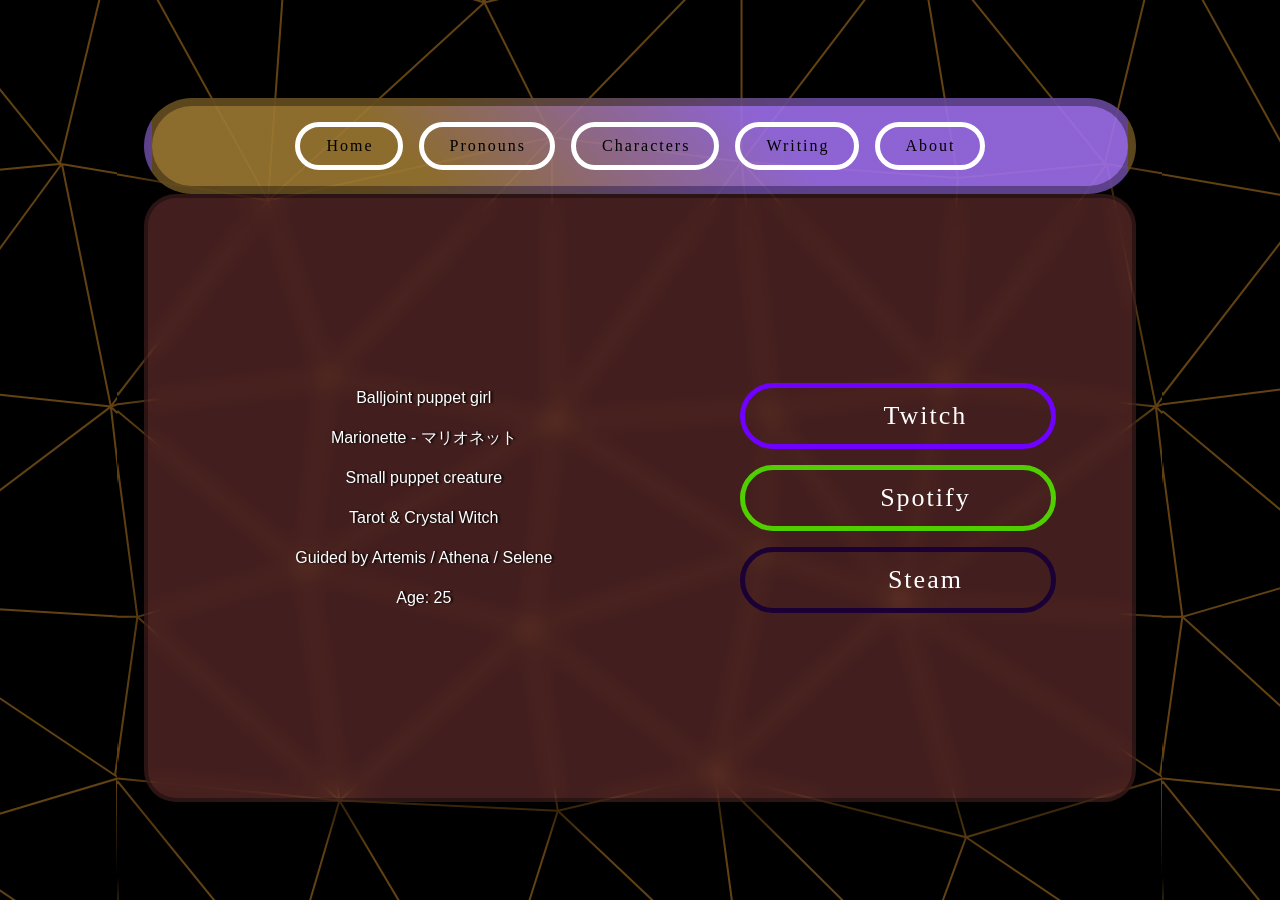
==== commit 8411608d: "Add files via upload" ====
--- a/about/index.html
+++ b/about/index.html
@@ -1,3 +1,110 @@
-<!DOCTYPE html>
-<html lang="en"><head>
-<meta http-equiv="content-type" content="text/html; charset=UTF-8"><title>About Marie</title><meta charset="utf-8"><meta name="viewport" content="width=device-width,initial-scale=1"><meta name="color-scheme" content="light only"><meta name="description" content="Marie O'nette about page"><meta property="og:site_name" content="About Marie"><meta property="og:title" content="About Marie"><meta property="og:type" content="website"><meta property="og:description" content="Marie O'nette about page"><meta property="og:image" content="https://marieabout.carrd.co/assets/images/card.jpg?v=86e950a4"><meta property="og:image:type" content="image/jpeg"><meta property="og:image:width" content="1280"><meta property="og:image:height" content="800"><meta property="og:url" content="https://marieabout.carrd.co"><meta property="twitter:card" content="summary_large_image"><link rel="canonical" href="https://marieabout.carrd.co/"><link href="About%20Marie_files/css2.css" rel="stylesheet" type="text/css"><style>html,body,div,span,applet,object,iframe,h1,h2,h3,h4,h5,h6,p,blockquote,pre,a,abbr,acronym,address,big,cite,code,del,dfn,em,img,ins,kbd,q,s,samp,small,strike,strong,sub,sup,tt,var,b,u,i,center,dl,dt,dd,ol,ul,li,fieldset,form,label,legend,table,caption,tbody,tfoot,thead,tr,th,td,article,aside,canvas,details,embed,figure,figcaption,footer,header,hgroup,menu,nav,output,ruby,section,summary,time,mark,audio,video{margin:0;padding:0;border:0;font-size:100%;font:inherit;vertical-align:baseline;}article,aside,details,figcaption,figure,footer,header,hgroup,menu,nav,section{display:block;}body{line-height:1;}ol,ul{list-style:none;}blockquote,q{quotes:none;}blockquote::before,blockquote::after,q::before,q::after{content:'';content:none;}table{border-collapse:collapse;border-spacing:0;}body{-webkit-text-size-adjust:none}mark{background-color:transparent;color:inherit}input::-moz-focus-inner{border:0;padding:0}input[type="text"],input[type="email"],select,textarea{-moz-appearance:none;-webkit-appearance:none;-ms-appearance:none;appearance:none}*, *::before, *::after {box-sizing: border-box;}body {line-height: 1.0;min-height: var(--viewport-height);min-width: 320px;overflow-x: hidden;word-wrap: break-word;background-color: #000000;}body::before {background-attachment: scroll;content: '';display: block;height: var(--background-height);left: 0;pointer-events: none;position: fixed;top: 0;transform: scale(1);width: 100vw;z-index: 0;background-image: url('data:image/svg+xml;charset=utf8,%3Csvg%20width%3D%22800%22%20height%3D%22800%22%20viewBox%3D%220%200%20800%20800%22%20xmlns%3D%22http%3A%2F%2Fwww.w3.org%2F2000%2Fsvg%22%3E%20%3Cstyle%3E%20%3Aroot%20%7B%20background-color%3A%20transparent%3B%20border%3A%200%3B%20opacity%3A%200.23%3B%20%7D%20path%20%7B%20stroke%3A%20%23FFA800%3B%20stroke-width%3A%203.01px%3B%20fill%3A%20none%3B%20vector-effect%3A%20non-scaling-stroke%3B%20%7D%20%3C%2Fstyle%3E%20%3Cpath%20d%3D%22M%20-320%20-240%20L%20-320%20840%22%3E%3C%2Fpath%3E%3Cpath%20d%3D%22M%20-320%20-240%20L%2040%20840%22%3E%3C%2Fpath%3E%3Cpath%20d%3D%22M%20-320%20-240%20L%20400%20840%22%3E%3C%2Fpath%3E%3Cpath%20d%3D%22M%20-320%20-240%20L%20760%20840%22%3E%3C%2Fpath%3E%3Cpath%20d%3D%22M%20-320%20-240%20L%201120%20840%22%3E%3C%2Fpath%3E%3Cpath%20d%3D%22M%2040%20-240%20L%20-320%20840%22%3E%3C%2Fpath%3E%3Cpath%20d%3D%22M%2040%20-240%20L%2040%20840%22%3E%3C%2Fpath%3E%3Cpath%20d%3D%22M%2040%20-240%20L%20400%20840%22%3E%3C%2Fpath%3E%3Cpath%20d%3D%22M%2040%20-240%20L%20760%20840%22%3E%3C%2Fpath%3E%3Cpath%20d%3D%22M%2040%20-240%20L%201120%20840%22%3E%3C%2Fpath%3E%3Cpath%20d%3D%22M%20400%20-240%20L%20-320%20840%22%3E%3C%2Fpath%3E%3Cpath%20d%3D%22M%20400%20-240%20L%2040%20840%22%3E%3C%2Fpath%3E%3Cpath%20d%3D%22M%20400%20-240%20L%20400%20840%22%3E%3C%2Fpath%3E%3Cpath%20d%3D%22M%20400%20-240%20L%20760%20840%22%3E%3C%2Fpath%3E%3Cpath%20d%3D%22M%20400%20-240%20L%201120%20840%22%3E%3C%2Fpath%3E%3Cpath%20d%3D%22M%20760%20-240%20L%20-320%20840%22%3E%3C%2Fpath%3E%3Cpath%20d%3D%22M%20760%20-240%20L%2040%20840%22%3E%3C%2Fpath%3E%3Cpath%20d%3D%22M%20760%20-240%20L%20400%20840%22%3E%3C%2Fpath%3E%3Cpath%20d%3D%22M%20760%20-240%20L%20760%20840%22%3E%3C%2Fpath%3E%3Cpath%20d%3D%22M%20760%20-240%20L%201120%20840%22%3E%3C%2Fpath%3E%3Cpath%20d%3D%22M%201120%20-240%20L%20-320%20840%22%3E%3C%2Fpath%3E%3Cpath%20d%3D%22M%201120%20-240%20L%2040%20840%22%3E%3C%2Fpath%3E%3Cpath%20d%3D%22M%201120%20-240%20L%20400%20840%22%3E%3C%2Fpath%3E%3Cpath%20d%3D%22M%201120%20-240%20L%20760%20840%22%3E%3C%2Fpath%3E%3Cpath%20d%3D%22M%201120%20-240%20L%201120%20840%22%3E%3C%2Fpath%3E%3C%2Fsvg%3E');background-size: cover;background-position: center;background-repeat: no-repeat;}:root {--background-height: 100vh;--site-language-alignment: left;--site-language-direction: ltr;--site-language-flex-alignment: flex-start;--site-language-indent-left: 1;--site-language-indent-right: 0;--site-language-margin-left: 0;--site-language-margin-right: auto;--viewport-height: 100vh;}html {font-size: 18pt;}u {text-decoration: underline;}strong {color: inherit;font-weight: bolder;}em {font-style: italic;}code {background-color: rgba(144,144,144,0.25);border-radius: 0.25em;font-family: 'Lucida Console', 'Courier New', monospace;font-size: 0.9em;font-weight: normal;letter-spacing: 0;margin: 0 0.25em;padding: 0.25em 0.5em;text-indent: 0;}mark {background-color: rgba(144,144,144,0.25);}spoiler-text {-webkit-text-stroke: 0;background-color: rgba(32,32,32,0.75);text-shadow: none;text-stroke: 0;color: transparent;cursor: pointer;transition: color 0.1s ease-in-out;}spoiler-text.active {color: #FFFFFF;cursor: text;}s {text-decoration: line-through;}sub {font-size: smaller;vertical-align: sub;}sup {font-size: smaller;vertical-align: super;}a {color: inherit;text-decoration: underline;transition: color 0.25s ease;}a[onclick]:not([href]) {cursor: pointer;}unloaded-script {display: none;}.site-wrapper {-webkit-overflow-scrolling: touch;align-items: center;display: flex;flex-direction: column;justify-content: center;min-height: var(--viewport-height);overflow: hidden;position: relative;z-index: 2;}.site-main {--alignment: center;--flex-alignment: center;--indent-left: 1;--indent-right: 1;--margin-left: auto;--margin-right: auto;--border-radius-tl: 0;--border-radius-tr: 0;--border-radius-br: 0;--border-radius-bl: 0;align-items: center;display: flex;flex-grow: 0;flex-shrink: 0;justify-content: center;max-width: 100%;position: relative;text-align: var(--alignment);z-index: 1;transition: opacity 1s ease 0s,transform 1s ease 0s;}.site-main > .inner {--padding-horizontal: 3rem;--padding-vertical: 3rem;--spacing: 0rem;--width: 65rem;border-radius: var(--border-radius-tl) var(--border-radius-tr) var(--border-radius-br) var(--border-radius-bl);max-width: 100%;position: relative;width: var(--width);z-index: 1;padding: var(--padding-vertical) var(--padding-horizontal);}.site-main > .inner > header {margin-bottom: var(--spacing);border-top-left-radius: inherit;border-top-right-radius: inherit;}.site-main > .inner > footer {margin-top: var(--spacing);border-bottom-left-radius: inherit;border-bottom-right-radius: inherit;}.site-main > .inner > * > * {margin-top: var(--spacing);margin-bottom: var(--spacing);}.site-main > .inner > * > :first-child {margin-top: 0 !important;}.site-main > .inner > * > :last-child {margin-bottom: 0 !important;}.site-main > .inner > .full {margin-left: calc(var(--padding-horizontal) * -1);max-width: calc(100% + calc(var(--padding-horizontal) * 2) + 0.4725px);width: calc(100% + calc(var(--padding-horizontal) * 2) + 0.4725px);}.site-main > .inner > .full:first-child {border-top-left-radius: inherit;border-top-right-radius: inherit;margin-top: calc(var(--padding-vertical) * -1) !important;}.site-main > .inner > .full:last-child {border-bottom-left-radius: inherit;border-bottom-right-radius: inherit;margin-bottom: calc(var(--padding-vertical) * -1) !important;}.site-main > .inner > .full.screen {border-radius: 0 !important;max-width: 100vw;position: relative;width: 100vw;left: 50%;margin-left: -50vw;right: auto;}.site-main > .inner > * > .full {margin-left: calc(-3rem);max-width: calc(100% + 6rem + 0.4725px);width: calc(100% + 6rem + 0.4725px);}.site-main > .inner > * > .full.screen {border-radius: 0 !important;max-width: 100vw;position: relative;width: 100vw;left: 50%;margin-left: -50vw;right: auto;}.site-main > .inner > header > .full:first-child {border-top-left-radius: inherit;border-top-right-radius: inherit;margin-top: -3rem !important;}.site-main > .inner > footer > .full:last-child {margin-bottom: -3rem !important;border-bottom-left-radius: inherit;border-bottom-right-radius: inherit;}body.is-loading .site-main {opacity: 0;transform: translateY(0.375rem);}body #loader {background-position: center;background-repeat: no-repeat;background-size: contain;content: '';display: block;height: 10rem;left: calc(50% - 5rem);opacity: 0;pointer-events: none;position: fixed;top: calc(50% - 5rem);transition: opacity 1s ease, visibility 1s;visibility: hidden;width: 10rem;z-index: 100000;}body.with-loader #loader {background-image: url('[data-uri]');opacity: 1;transform: scale(1.0);visibility: visible;}body.is-loading {pointer-events: none;}body.is-playing.with-loader #loader {opacity: 0;transform: scale(0.5);transition: opacity 0.25s ease, transform 0.75s ease, visibility 0.25s;visibility: hidden;}body.is-instant .site-main, body.is-instant .site-main > .inner > *,body.is-instant .site-main > .inner > section > * {transition: none !important;}body.is-instant::after {display: none !important;transition: none !important;}.buttons-component {cursor: default;display: flex;justify-content: var(--flex-alignment);letter-spacing: 0;padding: 0;}.buttons-component > li {max-width: 100%;text-align: var(--alignment);}.buttons-component > li > a {align-items: center;justify-content: center;max-width: 100%;text-align: center;text-decoration: none;vertical-align: middle;white-space: nowrap;}.buttons-component.style-2 {gap: 1rem;flex-direction: row;flex-wrap: wrap;}.buttons-component.style-2 > li > a {display: inline-block;width: 10.625rem;height: 3.25rem;line-height: calc(3.25rem - 10px);padding: 0 0.5rem;vertical-align: middle;font-family: 'Dancing Script', cursive;font-size: 1.625em;font-weight: 400;border-radius: 2.5rem;direction: var(--site-language-direction);overflow: hidden;text-overflow: ellipsis;color: #F5FEFF;border: solid 5px #FFFFFF;transition: transform 0.25s ease, color 0.25s ease, background-color 0.25s ease, border-color 0.25s ease;}.buttons-component.style-2 > li > a:hover {border-color: #FFFFFF !important;color: #FFFFFF !important;transform: scale(1.0425);}.buttons-component.style-1 {gap: 1rem;flex-direction: column;flex-wrap: nowrap;}.buttons-component.style-1 > li > a {display: inline-flex;width: 100vw;height: 4.125rem;line-height: 4.125rem;padding: 0 2.0625rem;vertical-align: middle;font-family: 'Dancing Script', cursive;font-size: 1.625em;font-weight: 400;border-radius: 2.5rem;color: #F5FEFF;border: solid 5px #FFFFFF;transition: transform 0.25s ease, color 0.25s ease, background-color 0.25s ease, border-color 0.25s ease;}.buttons-component.style-1 > li > a > svg {display: block;fill: #F5FEFF;flex-grow: 0;flex-shrink: 0;height: 100%;min-width: 16px;pointer-events: none;width: 1.75em;margin-left: -0.125em;margin-right: calc(0.5em + 0rem);transition: fill 0.25s ease;}.buttons-component.style-1 > li > a > .label {direction: var(--site-language-direction);overflow: hidden;}.buttons-component.style-1 > li > a:hover {transform: scale(1.0425);}.buttons-component.instance-3 > li > a.n01 > svg {fill: #FFFFFF;}.buttons-component.instance-3 > li > a.n01 {color: #FFFFFF;border: solid 5px #7000FF;}.buttons-component.instance-3 > li > a.n02 > svg {fill: #FFFFFF;}.buttons-component.instance-3 > li > a.n02 {color: #FFFFFF;border: solid 5px #4FCF00;}#header {margin-bottom: 0rem !important;}#footer {margin-top: 1.5rem !important;}.text-component {direction: var(--site-language-direction);position: relative;}.text-component span.p {display: block;position: relative;}.text-component span[style], .text-component strong, .text-component a, .text-component code, .text-component mark, .text-component spoiler-text {-webkit-text-fill-color: currentcolor;}.text-component.style-2 {text-align: center;color: rgba(255,255,255,0.6);font-family: 'Delicious Handrawn', cursive;letter-spacing: 0.025rem;width: calc(100% + 0.025rem);font-size: 1.25em;line-height: 1.875;font-weight: 400;-webkit-text-stroke: 0.02em #000000;text-stroke: 0.02em #000000;}.text-component.style-2 mark {color: #6EFFBF;background-color: transparent;}.text-component.style-2 a {text-decoration: underline;}.text-component.style-2 a:hover {text-decoration: none;}.text-component.style-2 span.p:nth-child(n + 2) {margin-top: 1rem;}.text-component.style-1 {text-align: center;color: #000000;font-family: 'Delicious Handrawn', cursive;font-size: 6em;line-height: 1;font-weight: 400;-webkit-text-stroke: 0.02em #FFFFFF;text-stroke: 0.02em #FFFFFF;}.text-component.style-1 mark {background-color: transparent;}.text-component.style-1 a {text-decoration: none;}.text-component.style-1 a:hover {text-decoration: underline;}.text-component.style-1 span.p:nth-child(n + 2) {margin-top: 1rem;}.text-component.style-3 {text-align: center;color: rgba(255,255,255,0.6);font-family: 'Delicious Handrawn', cursive;letter-spacing: -0.025rem;width: 100%;font-size: 1.875em;line-height: 1.5;font-weight: 400;-webkit-text-stroke: 0.04em #000000;text-stroke: 0.04em #000000;}.text-component.style-3 mark {color: #6EFFBF;background-color: transparent;}.text-component.style-3 a {text-decoration: underline;}.text-component.style-3 a:hover {text-decoration: none;}.text-component.style-3 span.p:nth-child(n + 2) {margin-top: 1rem;}.container-component {position: relative;}.container-component > .wrapper {vertical-align: top;position: relative;max-width: 100%;border-radius: inherit;}.container-component > .wrapper > .inner {vertical-align: top;position: relative;max-width: 100%;border-radius: inherit;text-align: var(--alignment);}.container-component.full:first-child > .wrapper {border-top-left-radius: inherit;border-top-right-radius: inherit;}.container-component.full:last-child > .wrapper {border-bottom-left-radius: inherit;border-bottom-right-radius: inherit;}.container-component.full:first-child > .wrapper > .inner {border-top-left-radius: inherit;border-top-right-radius: inherit;}.container-component.full:last-child > .wrapper > .inner {border-bottom-left-radius: inherit;border-bottom-right-radius: inherit;}.container-component.instance-1 > .wrapper {display: inline-block;width: 60rem;background-color: transparent;border-color: rgba(0,0,0,0.329);border-style: solid;}.container-component.instance-1 > .wrapper > .inner {--gutters: calc(var(--padding-horizontal) * 2);--padding-horizontal: 4rem;--padding-vertical: 4rem;--spacing: 1.375rem;padding: var(--padding-vertical) var(--padding-horizontal);}.container-component.instance-1.default > .wrapper > .inner > * {margin-bottom: var(--spacing);margin-top: var(--spacing);}.container-component.instance-1.default > .wrapper > .inner > *:first-child {margin-top: 0 !important;}.container-component.instance-1.default > .wrapper > .inner > *:last-child {margin-bottom: 0 !important;}.container-component.instance-1.columns > .wrapper > .inner {flex-wrap: wrap;display: flex;align-items: center;}.container-component.instance-1.columns > .wrapper > .inner > * {flex-grow: 0;flex-shrink: 0;max-width: 100%;text-align: var(--alignment);padding: 0 0 0 var(--gutters);}.container-component.instance-1.columns > .wrapper > .inner > * > * {margin-bottom: var(--spacing);margin-top: var(--spacing);}.container-component.instance-1.columns > .wrapper > .inner > * > *:first-child {margin-top: 0 !important;}.container-component.instance-1.columns > .wrapper > .inner > * > *:last-child {margin-bottom: 0 !important;}.container-component.instance-1.columns > .wrapper > .inner > *:first-child {margin-left: calc(var(--gutters) * -1);}.container-component.instance-1.columns > .wrapper > .inner > *::before {border-left: solid 4px rgba(0,0,0,0.329);content: '';display: block;margin-left: calc((var(--gutters) * -0.5) - 2px);position: absolute;width: 0;height: calc(100% - (var(--padding-vertical) * 2));top: var(--padding-vertical);}.container-component.instance-1.columns > .wrapper > .inner > *:first-child::before {display: none;}.container-component.instance-1.default > .wrapper > .inner > .full {margin-left: calc(var(--padding-horizontal) * -1);max-width: none !important;width: calc(100% + (var(--padding-horizontal) * 2) + 0.4725px);}.container-component.instance-1.default > .wrapper > .inner > .full:first-child {margin-top: calc(var(--padding-vertical) * -1) !important;border-top-left-radius: inherit;border-top-right-radius: inherit;}.container-component.instance-1.default > .wrapper > .inner > .full:last-child {margin-bottom: calc(var(--padding-vertical) * -1) !important;border-bottom-left-radius: inherit;border-bottom-right-radius: inherit;}.container-component.instance-1.columns > .wrapper > .inner > div > .full {margin-left: calc((var(--gutters) * -0.5) + 2px);max-width: none !important;width: calc(100% + var(--gutters) + 0.4725px - 4px);}.container-component.instance-1.columns > .wrapper > .inner > div:first-child > .full {margin-left: calc(var(--padding-horizontal) * -1);width: calc(100% + var(--padding-horizontal) + calc(var(--gutters) * 0.5) + 0.4725px - 2px);}.container-component.instance-1.columns > .wrapper > .inner > div:last-child > .full {width: calc(100% + var(--padding-horizontal) + calc(var(--gutters) * 0.5) + 0.4725px - 2px);}.container-component.instance-1.columns > .wrapper > .inner > div > .full:first-child {margin-top: calc(var(--padding-vertical) * -1) !important;}.container-component.instance-1.columns > .wrapper > .inner > div > .full:last-child {margin-bottom: calc(var(--padding-vertical) * -1) !important;}.container-component.instance-1.columns > .wrapper > .inner > .full {align-self: stretch;}.container-component.instance-1.columns > .wrapper > .inner > .full:first-child {border-bottom-left-radius: inherit;border-top-left-radius: inherit;}.container-component.instance-1.columns > .wrapper > .inner > .full:last-child {border-bottom-right-radius: inherit;border-top-right-radius: inherit;}.container-component.instance-1.columns > .wrapper > .inner > .full > .full:first-child:last-child {border-radius: inherit;height: calc(100% + (var(--padding-vertical) * 2));}.container-component.instance-1.columns > .wrapper > .inner > .full > .full:first-child:last-child > * {border-radius: inherit;height: 100%;position: absolute;width: 100%;}.container-component.instance-1 > .wrapper > .inner > :nth-child(1) {width: calc(50% + (var(--gutters) / 2));--alignment: left;--flex-alignment: flex-start;--indent-left: 1;--indent-right: 0;--margin-left: 0;--margin-right: auto;}.container-component.instance-1 > .wrapper > .inner > :nth-child(2) {width: calc(50% + (var(--gutters) / 2));}.container-component.instance-2 {--alignment: center;--flex-alignment: center;--indent-left: 1;--indent-right: 1;--margin-left: auto;--margin-right: auto;}.container-component.instance-2 > .wrapper {display: inline-block;width: 60rem;background-color: transparent;border-color: rgba(0,0,0,0.329);border-style: solid;}.container-component.instance-2 > .wrapper > .inner {--gutters: calc(var(--padding-horizontal) * 2);--padding-horizontal: 4rem;--padding-vertical: 4rem;--spacing: 1.375rem;padding: var(--padding-vertical) var(--padding-horizontal);}.container-component.instance-2.default > .wrapper > .inner > * {margin-bottom: var(--spacing);margin-top: var(--spacing);}.container-component.instance-2.default > .wrapper > .inner > *:first-child {margin-top: 0 !important;}.container-component.instance-2.default > .wrapper > .inner > *:last-child {margin-bottom: 0 !important;}.container-component.instance-2.columns > .wrapper > .inner {flex-wrap: wrap;display: flex;align-items: flex-start;}.container-component.instance-2.columns > .wrapper > .inner > * {flex-grow: 0;flex-shrink: 0;max-width: 100%;text-align: var(--alignment);padding: 0 0 0 var(--gutters);}.container-component.instance-2.columns > .wrapper > .inner > * > * {margin-bottom: var(--spacing);margin-top: var(--spacing);}.container-component.instance-2.columns > .wrapper > .inner > * > *:first-child {margin-top: 0 !important;}.container-component.instance-2.columns > .wrapper > .inner > * > *:last-child {margin-bottom: 0 !important;}.container-component.instance-2.columns > .wrapper > .inner > *:first-child {margin-left: calc(var(--gutters) * -1);}.container-component.instance-2.columns > .wrapper > .inner > *::before {border-left: solid 4px rgba(0,0,0,0.329);content: '';display: block;margin-left: calc((var(--gutters) * -0.5) - 2px);position: absolute;width: 0;height: calc(100% - (var(--padding-vertical) * 2));top: var(--padding-vertical);}.container-component.instance-2.columns > .wrapper > .inner > *:first-child::before {display: none;}.container-component.instance-2.default > .wrapper > .inner > .full {margin-left: calc(var(--padding-horizontal) * -1);max-width: none !important;width: calc(100% + (var(--padding-horizontal) * 2) + 0.4725px);}.container-component.instance-2.default > .wrapper > .inner > .full:first-child {margin-top: calc(var(--padding-vertical) * -1) !important;border-top-left-radius: inherit;border-top-right-radius: inherit;}.container-component.instance-2.default > .wrapper > .inner > .full:last-child {margin-bottom: calc(var(--padding-vertical) * -1) !important;border-bottom-left-radius: inherit;border-bottom-right-radius: inherit;}.container-component.instance-2.columns > .wrapper > .inner > div > .full {margin-left: calc((var(--gutters) * -0.5) + 2px);max-width: none !important;width: calc(100% + var(--gutters) + 0.4725px - 4px);}.container-component.instance-2.columns > .wrapper > .inner > div:first-child > .full {margin-left: calc(var(--padding-horizontal) * -1);width: calc(100% + var(--padding-horizontal) + calc(var(--gutters) * 0.5) + 0.4725px - 2px);}.container-component.instance-2.columns > .wrapper > .inner > div:last-child > .full {width: calc(100% + var(--padding-horizontal) + calc(var(--gutters) * 0.5) + 0.4725px - 2px);}.container-component.instance-2.columns > .wrapper > .inner > div > .full:first-child {margin-top: calc(var(--padding-vertical) * -1) !important;}.container-component.instance-2.columns > .wrapper > .inner > div > .full:last-child {margin-bottom: calc(var(--padding-vertical) * -1) !important;}.container-component.instance-2.columns > .wrapper > .inner > div:first-child, .container-component.instance-2.columns > .wrapper > .inner > div:first-child > .full:first-child {border-top-left-radius: inherit;}.container-component.instance-2.columns > .wrapper > .inner > div:last-child, .container-component.instance-2.columns > .wrapper > .inner > div:last-child > .full:first-child {border-top-right-radius: inherit;}.container-component.instance-2.columns > .wrapper > .inner > .full {align-self: stretch;}.container-component.instance-2.columns > .wrapper > .inner > .full:first-child {border-bottom-left-radius: inherit;border-top-left-radius: inherit;}.container-component.instance-2.columns > .wrapper > .inner > .full:last-child {border-bottom-right-radius: inherit;border-top-right-radius: inherit;}.container-component.instance-2.columns > .wrapper > .inner > .full > .full:first-child:last-child {border-radius: inherit;height: calc(100% + (var(--padding-vertical) * 2));}.container-component.instance-2.columns > .wrapper > .inner > .full > .full:first-child:last-child > * {border-radius: inherit;height: 100%;position: absolute;width: 100%;}.container-component.instance-2 > .wrapper > .inner > :nth-child(1) {width: calc(50% + (var(--gutters) / 2));--alignment: left;--flex-alignment: flex-start;--indent-left: 1;--indent-right: 0;--margin-left: 0;--margin-right: auto;}.container-component.instance-2 > .wrapper > .inner > :nth-child(2) {width: calc(50% + (var(--gutters) / 2));}.divider-component {align-items: center;border: 0;display: flex;justify-content: var(--flex-alignment);min-height: 1rem;padding: 0;position: relative;width: 100%;}.divider-component::before {content: '';}.divider-component.instance-3::before {width: 100%;border-top: dashed 1px #FFFFFF;height: 1px;}.divider-component.instance-1::before {width: 100%;border-top: dashed 1px #FFFFFF;height: 1px;}.divider-component.instance-2::before {width: 100%;border-top: dashed 1px #FFFFFF;height: 1px;}#credits {display: block;opacity: 1 !important;position: relative;transition-delay: 0s !important;}#credits span {border-radius: 24px;cursor: pointer;display: inline-block;font-family: Arial, sans-serif;font-size: 12px;letter-spacing: 0;line-height: 1;position: relative;text-decoration: none;width: auto;color: rgba(255,255,255,0.502);}#credits span a {display: inline-block;padding: 0.5em 0.375em;position: relative;text-decoration: none;transition: color 0.25s ease, transform 0.25s ease;z-index: 1;}#credits span a::before {content: '( ';opacity: 1;transition: opacity 0.25s ease;}#credits span a::after {content: ' )';opacity: 1;transition: opacity 0.25s ease;}#credits span::after {background-image: linear-gradient(30deg, #A464A1 15%, #3B5DAD 85%);border-radius: inherit;box-shadow: 0 0.25em 1.25em 0 rgba(0,0,0,0.25);content: '';display: block;height: calc(100% + 2px);left: -1px;opacity: 0;pointer-events: none;position: absolute;top: -1px;transition: opacity 0.25s ease, box-shadow 0.25s ease, transform 0.25s ease;width: calc(100% + 2px);}#credits span:hover {text-transform: none !important;}#credits span:hover a {color: #ffffff !important;transform: scale(1.1) translateY(-0.05rem);}#credits span:hover a::before {opacity: 0;}#credits span:hover a::after {opacity: 0;}#credits span:hover::after {opacity: 1;transform: scale(1.1) translateY(-0.05rem);}@media (max-width: 1920px) {}@media (max-width: 1680px) {html {font-size: 13pt;}}@media (max-width: 1280px) {html {font-size: 13pt;}}@media (max-width: 1024px) {}@media (max-width: 980px) {html {font-size: 11pt;}}@media (max-width: 736px) {html {font-size: 11pt;}.site-main > .inner {--padding-horizontal: 0rem;--padding-vertical: 0rem;--spacing: 0rem;}.site-main > .inner > * > .full {margin-left: calc(0rem);max-width: calc(100% + 0rem + 0.4725px);width: calc(100% + 0rem + 0.4725px);}.site-main > .inner > * > .full.screen {margin-left: -50vw;}.site-main > .inner > header > .full:first-child {margin-top: 0rem !important;}.site-main > .inner > footer > .full:last-child {margin-bottom: 0rem !important;}.buttons-component.style-2 {gap: 1rem;}.buttons-component.style-2 > li > a {letter-spacing: 0rem;font-size: 1.625em;}.buttons-component.style-1 {gap: 1rem;}.buttons-component.style-1 > li > a {letter-spacing: 0rem;font-size: 1.625em;}.buttons-component.style-1 > li > a > svg {width: 1.75em;}#header {margin-bottom: 0rem !important;}#footer {margin-top: 1.125rem !important;}.text-component.style-2 {letter-spacing: 0.021875rem;width: calc(100% + 0.021875rem);font-size: 1.25em;line-height: 1.875;}.text-component.style-1 {letter-spacing: 0rem;width: 100%;font-size: 4.25em;line-height: 1;}.text-component.style-3 {letter-spacing: -0.021875rem;width: 100%;font-size: 1.875em;line-height: 1.5;}.container-component.instance-1 {--alignment: center;--flex-alignment: center;--indent-left: 1;--indent-right: 1;--margin-left: auto;--margin-right: auto;}.container-component.instance-1 > .wrapper > .inner {--gutters: 5rem;--padding-horizontal: 2.5rem;--padding-vertical: 4rem;--spacing: 1.375rem;}.container-component.instance-1.columns > .wrapper > .inner {flex-direction: column !important;flex-wrap: nowrap !important;}.container-component.instance-1.columns > .wrapper > .inner > span {height: 0;margin-top: calc(var(--gutters) * -1);pointer-events: none;visibility: hidden;}.container-component.instance-1.columns > .wrapper > .inner > span:first-child + div::before {display: none !important;}.container-component.instance-1.columns > .wrapper > .inner > *:first-child {margin-left: 0 !important;padding-top: 0 !important;}.container-component.instance-1.columns > .wrapper > .inner > * {padding: calc(var(--gutters) * 0.5) 0 !important;}.container-component.instance-1.columns > .wrapper > .inner > *::before {border-top: solid 4px rgba(0,0,0,0.329) !important;height: 0 !important;margin-left: 0 !important;top: auto !important;margin-top: calc((var(--gutters) * -0.5) - 2px) !important;left: var(--padding-horizontal) !important;width: calc(100% - (var(--padding-horizontal) * 2)) !important;}.container-component.instance-1.columns > .wrapper > .inner > *:last-child {padding-bottom: 0 !important;}.container-component.instance-1.columns > .wrapper > .inner > *:first-child::before {display: none !important;}.container-component.instance-1.columns > .wrapper > .inner > *:last-child::before {display: block !important;}.container-component.instance-1.columns > .wrapper > .inner > div > .full {margin-left: calc(var(--padding-horizontal) * -1);width: calc(100% + (var(--padding-horizontal) * 2) + 0.4725px);}.container-component.instance-1.columns > .wrapper > .inner > div:first-of-type > .full {margin-left: calc(var(--padding-horizontal) * -1);width: calc(100% + (var(--padding-horizontal) * 2) + 0.4725px);}.container-component.instance-1.columns > .wrapper > .inner > div:last-of-type > .full {margin-left: calc(var(--padding-horizontal) * -1);width: calc(100% + (var(--padding-horizontal) * 2) + 0.4725px);}.container-component.instance-1.columns > .wrapper > .inner > div > .full:first-child {margin-top: calc((var(--gutters) * -0.5) + 2px) !important;}.container-component.instance-1.columns > .wrapper > .inner > div > .full:last-child {margin-bottom: calc((var(--gutters) * -0.5) + 2px) !important;}.container-component.instance-1.columns > .wrapper > .inner > div:first-of-type > .full:first-child {margin-top: calc(var(--padding-vertical) * -1) !important;}.container-component.instance-1.columns > .wrapper > .inner > div:last-of-type > .full:last-child {margin-bottom: calc(var(--padding-vertical) * -1) !important;}.container-component.instance-1.columns > .wrapper > .inner > div:first-of-type, .container-component.instance-1.columns > .wrapper > .inner > div:first-of-type > .full:first-child {border-top-left-radius: inherit;border-top-right-radius: inherit;}.container-component.instance-1.columns > .wrapper > .inner > div:last-of-type, .container-component.instance-1.columns > .wrapper > .inner > div:last-of-type > .full:last-child {border-bottom-left-radius: inherit;border-bottom-right-radius: inherit;}.container-component.instance-1.columns > .wrapper > .inner > div:first-of-type, .container-component.instance-1.columns > .wrapper > .inner > div:first-of-type > .full:last-child {border-bottom-left-radius: 0 !important;}.container-component.instance-1.columns > .wrapper > .inner > div:last-of-type, .container-component.instance-1.columns > .wrapper > .inner > div:last-of-type > .full:first-child {border-top-right-radius: 0 !important;}.container-component.instance-1.columns > .wrapper > .inner > .full > .full:first-child:last-child {height: auto;}.container-component.instance-1.columns > .wrapper > .inner > .full > .full:first-child:last-child > * {height: auto;position: relative;width: auto;}.container-component.instance-1 > .wrapper > .inner > :nth-child(1) {--alignment: center;--flex-alignment: center;--indent-left: 1;--indent-right: 1;--margin-left: auto;--margin-right: auto;min-height: 100% !important;width: 100% !important;}.container-component.instance-1 > .wrapper > .inner > :nth-child(2) {--alignment: center;--flex-alignment: center;--indent-left: 1;--indent-right: 1;--margin-left: auto;--margin-right: auto;min-height: 100% !important;width: 100% !important;}.container-component.instance-2 {--alignment: center;--flex-alignment: center;--indent-left: 1;--indent-right: 1;--margin-left: auto;--margin-right: auto;}.container-component.instance-2 > .wrapper > .inner {--gutters: 5rem;--padding-horizontal: 2.5rem;--padding-vertical: 4rem;--spacing: 1.375rem;}.container-component.instance-2.columns > .wrapper > .inner {flex-direction: column !important;flex-wrap: nowrap !important;}.container-component.instance-2.columns > .wrapper > .inner > span {height: 0;margin-top: calc(var(--gutters) * -1);pointer-events: none;visibility: hidden;}.container-component.instance-2.columns > .wrapper > .inner > span:first-child + div::before {display: none !important;}.container-component.instance-2.columns > .wrapper > .inner > *:first-child {margin-left: 0 !important;padding-top: 0 !important;}.container-component.instance-2.columns > .wrapper > .inner > * {padding: calc(var(--gutters) * 0.5) 0 !important;}.container-component.instance-2.columns > .wrapper > .inner > *::before {border-top: solid 4px rgba(0,0,0,0.329) !important;height: 0 !important;margin-left: 0 !important;top: auto !important;margin-top: calc((var(--gutters) * -0.5) - 2px) !important;left: var(--padding-horizontal) !important;width: calc(100% - (var(--padding-horizontal) * 2)) !important;}.container-component.instance-2.columns > .wrapper > .inner > *:last-child {padding-bottom: 0 !important;}.container-component.instance-2.columns > .wrapper > .inner > *:first-child::before {display: none !important;}.container-component.instance-2.columns > .wrapper > .inner > *:last-child::before {display: block !important;}.container-component.instance-2.columns > .wrapper > .inner > div > .full {margin-left: calc(var(--padding-horizontal) * -1);width: calc(100% + (var(--padding-horizontal) * 2) + 0.4725px);}.container-component.instance-2.columns > .wrapper > .inner > div:first-of-type > .full {margin-left: calc(var(--padding-horizontal) * -1);width: calc(100% + (var(--padding-horizontal) * 2) + 0.4725px);}.container-component.instance-2.columns > .wrapper > .inner > div:last-of-type > .full {margin-left: calc(var(--padding-horizontal) * -1);width: calc(100% + (var(--padding-horizontal) * 2) + 0.4725px);}.container-component.instance-2.columns > .wrapper > .inner > div > .full:first-child {margin-top: calc((var(--gutters) * -0.5) + 2px) !important;}.container-component.instance-2.columns > .wrapper > .inner > div > .full:last-child {margin-bottom: calc((var(--gutters) * -0.5) + 2px) !important;}.container-component.instance-2.columns > .wrapper > .inner > div:first-of-type > .full:first-child {margin-top: calc(var(--padding-vertical) * -1) !important;}.container-component.instance-2.columns > .wrapper > .inner > div:last-of-type > .full:last-child {margin-bottom: calc(var(--padding-vertical) * -1) !important;}.container-component.instance-2.columns > .wrapper > .inner > div:first-of-type, .container-component.instance-2.columns > .wrapper > .inner > div:first-of-type > .full:first-child {border-top-left-radius: inherit;border-top-right-radius: inherit;}.container-component.instance-2.columns > .wrapper > .inner > div:last-of-type, .container-component.instance-2.columns > .wrapper > .inner > div:last-of-type > .full:last-child {border-bottom-left-radius: inherit;border-bottom-right-radius: inherit;}.container-component.instance-2.columns > .wrapper > .inner > div:first-of-type, .container-component.instance-2.columns > .wrapper > .inner > div:first-of-type > .full:last-child {border-bottom-left-radius: 0 !important;}.container-component.instance-2.columns > .wrapper > .inner > div:last-of-type, .container-component.instance-2.columns > .wrapper > .inner > div:last-of-type > .full:first-child {border-top-right-radius: 0 !important;}.container-component.instance-2.columns > .wrapper > .inner > .full > .full:first-child:last-child {height: auto;}.container-component.instance-2.columns > .wrapper > .inner > .full > .full:first-child:last-child > * {height: auto;position: relative;width: auto;}.container-component.instance-2 > .wrapper > .inner > :nth-child(1) {--alignment: center;--flex-alignment: center;--indent-left: 1;--indent-right: 1;--margin-left: auto;--margin-right: auto;min-height: 100% !important;width: 100% !important;}.container-component.instance-2 > .wrapper > .inner > :nth-child(2) {--alignment: center;--flex-alignment: center;--indent-left: 1;--indent-right: 1;--margin-left: auto;--margin-right: auto;min-height: 100% !important;width: 100% !important;}.divider-component.instance-3::before {width: 100rem;}.divider-component.instance-1::before {width: 100rem;}.divider-component.instance-2::before {width: 100rem;}}@media (max-width: 480px) {.site-main > .inner {--spacing: 0rem;}.buttons-component.style-2 > li > a {width: 9.375rem;}.buttons-component.style-1 > li > a {max-width: 100%;width: 100%;}.container-component.instance-1 > .wrapper > .inner {--spacing: 1.203125rem;}.container-component.instance-2 > .wrapper > .inner {--spacing: 1.203125rem;}}@media (max-width: 360px) {.site-main > .inner {--padding-horizontal: 0rem;--padding-vertical: 0rem;--spacing: 0rem;}.site-main > .inner > * > .full {margin-left: calc(-0rem);max-width: calc(100% + 0rem + 0.4725px);width: calc(100% + 0rem + 0.4725px);}.site-main > .inner > * > .full.screen {margin-left: -50vw;}.site-main > .inner > header > .full:first-child {margin-top: -0rem !important;}.site-main > .inner > footer > .full:last-child {margin-bottom: -0rem !important;}.buttons-component.style-2 {gap: 0.75rem;}.buttons-component.style-1 {gap: 0.75rem;}.text-component.style-2 {font-size: 1.25em;}.text-component.style-1 {font-size: 4.25em;}.text-component.style-3 {font-size: 1.5em;}.container-component.instance-1 > .wrapper > .inner {--gutters: 5rem;--padding-horizontal: 1.875rem;--padding-vertical: 3rem;--spacing: 1.03125rem;}.container-component.instance-2 > .wrapper > .inner {--gutters: 5rem;--padding-horizontal: 1.875rem;--padding-vertical: 3rem;--spacing: 1.03125rem;}}</style><noscript><style>body {overflow: auto !important;}.site-main {opacity: 1.0 !important;transform: none !important;transition: none !important;filter: none !important;}</style></noscript><style></style></head><body class="is-ready"><svg xmlns="http://www.w3.org/2000/svg" version="1.1" xlink="http://www.w3.org/1999/xlink" viewBox="0 0 40 40" display="none" width="0" height="0"><symbol id="icon-8d23f0100c0ee8153b82abdcf43b0b85" viewBox="0 0 40 40"><path d="M23.9,33.6h-5.2l-6.5,6.5v-6.5H4.5V10.4L11,3.9h24.5V22L23.9,33.6z M32.9,6.5H12.2 v19.4h5.2V31l5.2-5.2h5.2l5.2-5.2V6.5z M26.5,11.7H29v7.7h-2.6V11.7z M20,11.7h2.6v7.7H20V11.7z"></path></symbol><symbol id="icon-6f1173b99f06aa4855b8fd26db52c969" viewBox="0 0 40 40"><path d="M26.9,26.3c0-0.4-0.2-0.8-0.6-1c-2.6-1.5-5.6-2.3-9-2.3c-1.8,0-3.7,0.2-5.8,0.7c-0.6,0.1-0.8,0.5-0.8,1 c0,0.3,0.1,0.5,0.3,0.7c0.2,0.2,0.4,0.3,0.7,0.3c0.1,0,0.3-0.1,0.7-0.2c1.8-0.4,3.4-0.5,4.9-0.5c3,0,5.7,0.7,8,2.1 c0.3,0.1,0.5,0.2,0.7,0.2c0.3,0,0.5-0.1,0.7-0.3C26.8,26.8,26.9,26.6,26.9,26.3L26.9,26.3z M28.8,22c0-0.5-0.2-0.9-0.7-1.2 c-3.2-1.9-6.8-2.8-11-2.8c-2,0-4.1,0.3-6.1,0.8c-0.6,0.2-1,0.6-1,1.3c0,0.3,0.1,0.6,0.4,0.9c0.2,0.2,0.5,0.4,0.9,0.4 c0.1,0,0.3-0.1,0.7-0.2c1.6-0.4,3.3-0.7,5-0.7c3.7,0,7,0.8,9.8,2.5c0.3,0.2,0.6,0.3,0.8,0.3c0.3,0,0.6-0.1,0.9-0.4 C28.7,22.6,28.8,22.3,28.8,22L28.8,22z M31,17c0-0.6-0.3-1.1-0.8-1.4c-1.7-1-3.6-1.7-5.9-2.2c-2.2-0.5-4.5-0.8-6.9-0.8 c-2.7,0-5.2,0.3-7.3,0.9c-0.3,0.1-0.6,0.3-0.8,0.5c-0.2,0.2-0.3,0.6-0.3,1c0,0.4,0.1,0.8,0.4,1c0.3,0.3,0.6,0.4,1,0.4 c0.1,0,0.4-0.1,0.8-0.2c1.8-0.5,3.8-0.7,6.2-0.7c2.1,0,4.2,0.2,6.2,0.7c2,0.5,3.7,1.1,5.1,1.9c0.3,0.2,0.5,0.2,0.8,0.2 c0.4,0,0.7-0.1,1-0.4C30.8,17.8,31,17.4,31,17L31,17z M35.1,20c0,2.8-0.7,5.4-2.1,7.7c-1.4,2.4-3.3,4.2-5.6,5.6 c-2.4,1.4-4.9,2.1-7.7,2.1c-2.8,0-5.4-0.7-7.7-2.1c-2.4-1.4-4.2-3.3-5.6-5.6S4.2,22.8,4.2,20s0.7-5.4,2.1-7.7S9.5,8,11.9,6.6 s4.9-2.1,7.7-2.1c2.8,0,5.4,0.7,7.7,2.1s4.2,3.3,5.6,5.6C34.4,14.6,35.1,17.2,35.1,20z"></path></symbol></svg><div class="site-wrapper"><div class="site-main" role="main"><div class="inner"><header id="header"><ul id="buttons02" class="buttons-component instance-2 style-2"><li style="opacity: 1; transform: none;"><a href="https://marionettedomain.com/" class="n01" role="button">Home</a></li></ul></header><section id="landing-section" class="active"><div id="container01" class="container-component instance-1 columns"><div class="wrapper"><div class="inner" data-onvisible-trigger="1" data-reorder="0,1"><div><p id="text04" class="text-component instance-4 style-2" style="opacity: 1; transform: none;"><span class="p">Hello, I'm Marie!</span><span class="p">Marionette Witch<br> マリオネット<br> Balljoint puppet girl :3</span><span class="p">We like gaming, BJDs / figures, reading,<br> writing, poetry, cooking and tarot cards</span></p></div><div><ul id="buttons03" class="buttons-component instance-3 style-1"><li style="opacity: 1; transform: none;"><a href="https://www.twitch.tv/rythelynn" class="n01" role="button"><svg aria-labelledby="buttons03-icon-1-title"><title id="buttons03-icon-1-title">Twitch</title><use xlink:href="#icon-8d23f0100c0ee8153b82abdcf43b0b85"></use></svg><span class="label">Twitch</span></a></li><li style="opacity: 1; transform: none;"><a href="https://open.spotify.com/user/4cc3coig7q39sye5obgb53o8x" class="n02" role="button"><svg aria-labelledby="buttons03-icon-2-title"><title id="buttons03-icon-2-title">Spotify</title><use xlink:href="#icon-6f1173b99f06aa4855b8fd26db52c969"></use></svg><span class="label">Spotify</span></a></li></ul></div></div></div></div></section><section id="info-section" class="inactive" style="display: none;"><div id="container02" class="container-component instance-2 columns"><div class="wrapper"><div class="inner" data-onvisible-trigger="1" data-reorder="0,1"><div><h1 id="text02" class="text-component instance-2 style-1" style="opacity: 0; transform: scale(1.05625);">Story</h1><hr id="divider03" class="divider-component instance-3"><p id="text03" class="text-component instance-3 style-2" style="opacity: 0; transform: translateX(-1.6875rem);">Coming Soon</p></div><div><h1 id="text05" class="text-component instance-5 style-1" style="opacity: 0; transform: scale(1.05625);">Credits</h1><hr id="divider01" class="divider-component instance-1"><h2 id="text06" class="text-component instance-6 style-3" style="opacity: 0; transform: translateX(-1.6875rem);">Emotes</h2><hr id="divider02" class="divider-component instance-2"><h2 id="text07" class="text-component instance-7 style-3" style="opacity: 0; transform: translateX(-1.6875rem);">Models</h2><p id="text08" class="text-component instance-8 style-2" style="opacity: 0; transform: translateX(-1.6875rem);"><u>To Be Announced</u></p></div></div></div></div></section><footer id="footer"><div id="credits"><span><a href="https://carrd.co/build?ref=auto">Made with Carrd</a></span></div></footer></div></div></div><script>(function() {var on = addEventListener,off = removeEventListener,$ = function(q) { return document.querySelector(q) },$$ = function(q) { return document.querySelectorAll(q) },$body = document.body,$inner = $('.inner'),client = (function() {var o = {browser: 'other',browserVersion: 0,os: 'other',osVersion: 0,mobile: false,canUse: null,flags: {lsdUnits: false,},},ua = navigator.userAgent,a, i;a = [['firefox',/Firefox\/([0-9\.]+)/,null],['edge',/Edge\/([0-9\.]+)/,null],['safari',/Version\/([0-9\.]+).+Safari/,null],['chrome',/Chrome\/([0-9\.]+)/,null],['chrome',/CriOS\/([0-9\.]+)/,null],['ie',/Trident\/.+rv:([0-9]+)/,null],['safari',/iPhone OS ([0-9_]+)/,function(v) { return v.replace('_', '.').replace('_', ''); }]];for (i=0; i < a.length; i++) {if (ua.match(a[i][1])) {o.browser = a[i][0];o.browserVersion = parseFloat( a[i][2] ? (a[i][2])(RegExp.$1) : RegExp.$1 );break;}}a = [['ios',/([0-9_]+) like Mac OS X/,function(v) { return v.replace('_', '.').replace('_', ''); }],['ios',/CPU like Mac OS X/,function(v) { return 0 }],['ios',/iPad; CPU/,function(v) { return 0 }],['android',/Android ([0-9\.]+)/,null],['mac',/Macintosh.+Mac OS X ([0-9_]+)/,function(v) { return v.replace('_', '.').replace('_', ''); }],['windows',/Windows NT ([0-9\.]+)/,null],['undefined',/Undefined/,null]];for (i=0; i < a.length; i++) {if (ua.match(a[i][1])) {o.os = a[i][0];o.osVersion = parseFloat( a[i][2] ? (a[i][2])(RegExp.$1) : RegExp.$1 );break;}}if (o.os == 'mac'&& ('ontouchstart' in window)&& ((screen.width == 1024 && screen.height == 1366)|| (screen.width == 834 && screen.height == 1112)|| (screen.width == 810 && screen.height == 1080)|| (screen.width == 768 && screen.height == 1024)))o.os = 'ios';o.mobile = (o.os == 'android' || o.os == 'ios');var _canUse = document.createElement('div');o.canUse = function(property, value) {var style;style = _canUse.style;if (!(property in style))return false;if (typeof value !== 'undefined') {style[property] = value;if (style[property] == '')return false;}return true;};o.flags.lsdUnits = o.canUse('width', '100dvw');return o;}()),ready = {list: [],add: function(f) {this.list.push(f);},run: function() {this.list.forEach((f) => {f();});},},trigger = function(t) {dispatchEvent(new Event(t));},cssRules = function(selectorText) {var ss = document.styleSheets,a = [],f = function(s) {var r = s.cssRules,i;for (i=0; i < r.length; i++) {if (r[i] instanceof CSSMediaRule && matchMedia(r[i].conditionText).matches)(f)(r[i]); else if (r[i] instanceof CSSStyleRule && r[i].selectorText == selectorText)a.push(r[i]);}},x, i;for (i=0; i < ss.length; i++)f(ss[i]);return a;},escapeHtml = function(s) {if (s === ''|| s === null|| s === undefined)return '';var a = {'&': '&amp;','<': '&lt;','>': '&gt;','"': '&quot;',"'": '&#39;',};s = s.replace(/[&<>"']/g, function(x) {return a[x];});return s;},thisHash = function() {var h = location.hash ? location.hash.substring(1) : null,a;if (!h)return null;if (h.match(/\?/)) {a = h.split('?');h = a[0];history.replaceState(undefined, undefined, '#' + h);window.location.search = a[1];}if (h.length > 0&& !h.match(/^[a-zA-Z]/))h = 'x' + h;if (typeof h == 'string')h = h.toLowerCase();return h;},scrollToElement = function(e, style, duration) {var y, cy, dy,start, easing, offset, f;if (!e)y = 0; else {offset = (e.dataset.scrollOffset ? parseInt(e.dataset.scrollOffset) : 0) * parseFloat(getComputedStyle(document.documentElement).fontSize);switch (e.dataset.scrollBehavior ? e.dataset.scrollBehavior : 'default') {case 'default':default:y = e.offsetTop + offset;break;case 'center':if (e.offsetHeight < window.innerHeight)y = e.offsetTop - ((window.innerHeight - e.offsetHeight) / 2) + offset; else y = e.offsetTop - offset;break;case 'previous':if (e.previousElementSibling)y = e.previousElementSibling.offsetTop + e.previousElementSibling.offsetHeight + offset; else y = e.offsetTop + offset;break;}}if (!style)style = 'smooth';if (!duration)duration = 750;if (style == 'instant') {window.scrollTo(0, y);return;}start = Date.now();cy = window.scrollY;dy = y - cy;switch (style) {case 'linear':easing = function (t) { return t };break;case 'smooth':easing = function (t) { return t<.5 ? 4*t*t*t : (t-1)*(2*t-2)*(2*t-2)+1 };break;}f = function() {var t = Date.now() - start;if (t >= duration)window.scroll(0, y); else {window.scroll(0, cy + (dy * easing(t / duration)));requestAnimationFrame(f);}};f();},scrollToTop = function() {scrollToElement(null);},loadElements = function(parent) {var a, e, x, i;$body.dispatchEvent(new CustomEvent('startComponents', { detail: { parent: parent } }));a = parent.querySelectorAll('iframe[data-src]:not([data-src=""])');for (i=0; i < a.length; i++) {x = a[i].cloneNode();x.setAttribute('src', x.dataset.src);x.dataset.initialSrc = x.dataset.src;x.dataset.src = '';a[i].replaceWith(x);}a = parent.querySelectorAll('video[autoplay]');for (i=0; i < a.length; i++) {if (a[i].paused)a[i].play();}e = parent.querySelector('[data-autofocus="1"]');x = e ? e.tagName : null;switch (x) {case 'FORM':e = e.querySelector('.field input, .field select, .field textarea');if (e)e.focus();break;default:break;}a = parent.querySelectorAll('unloaded-script');for (i=0; i < a.length; i++) {x = document.createElement('script');x.setAttribute('data-loaded', '');if (a[i].getAttribute('src'))x.setAttribute('src', a[i].getAttribute('src'));if (a[i].textContent)x.textContent = a[i].textContent;a[i].replaceWith(x);}x = new Event('loadelements');a = parent.querySelectorAll('[data-unloaded]');a.forEach((element) => {element.removeAttribute('data-unloaded');element.dispatchEvent(x);});},unloadElements = function(parent) {var a, e, x, i;$body.dispatchEvent(new CustomEvent('stopComponents', { detail: { parent: parent } }));a = parent.querySelectorAll('iframe[data-src=""]');for (i=0; i < a.length; i++) {if (a[i].dataset.srcUnload === '0')continue;if ('initialSrc' in a[i].dataset)a[i].dataset.src = a[i].dataset.initialSrc; else a[i].dataset.src = a[i].src;a[i].contentWindow.location.replace('about:blank');}a = parent.querySelectorAll('video');for (i=0; i < a.length; i++) {if (!a[i].paused)a[i].pause();}e = $(':focus');if (e)e.blur();};window._scrollToTop = scrollToTop;var thisUrl = function() {return window.location.href.replace(window.location.search, '').replace(/#$/, '');};var getVar = function(name) {var a = window.location.search.substring(1).split('&'),b, k;for (k in a) {b = a[k].split('=');if (b[0] == name)return b[1];}return null;};var errors = {handle: function(handler) {window.onerror = function(message, url, line, column, error) {(handler)(error.message);return true;};},unhandle: function() {window.onerror = null;}};var loaderTimeout = setTimeout(function() {$body.classList.add('with-loader');}, 500);var $loaderElement = document.createElement('div');$loaderElement.id = 'loader';$body.appendChild($loaderElement);var loadHandler = function() {setTimeout(function() {clearTimeout(loaderTimeout);$body.classList.remove('is-loading');$body.classList.add('is-playing');setTimeout(function() {$body.classList.remove('with-loader');$body.classList.remove('is-playing');$body.classList.add('is-ready');setTimeout(function() {if ($loaderElement&& $loaderElement.parentNode)$loaderElement.parentNode.removeChild($loaderElement);}, 1000);}, 1000);}, 100);};on('load', loadHandler);(function() {var initialSection, initialScrollPoint, initialId,header, footer, name, hideHeader, hideFooter, disableAutoScroll,h, e, ee, k,locked = false,title = document.title,scrollPointParent = function(target) {while (target) {if (target.parentElement&& target.parentElement.tagName == 'SECTION')break;target = target.parentElement;}return target;},scrollPointSpeed = function(scrollPoint) {let x = parseInt(scrollPoint.dataset.scrollSpeed);switch (x) {case 5:return 250;case 4:return 500;case 3:return 750;case 2:return 1000;case 1:return 1250;default:break;}return 750;},doNextScrollPoint = function(event) {var e, target, id;e = scrollPointParent(event.target);if (!e)return;while (e && e.nextElementSibling) {e = e.nextElementSibling;if (e.dataset.scrollId) {target = e;id = e.dataset.scrollId;break;}}if (!target|| !id)return;if (target.dataset.scrollInvisible == '1')scrollToElement(target, 'smooth', scrollPointSpeed(target)); else location.href = '#' + id;},doPreviousScrollPoint = function(e) {var e, target, id;e = scrollPointParent(event.target);if (!e)return;while (e && e.previousElementSibling) {e = e.previousElementSibling;if (e.dataset.scrollId) {target = e;id = e.dataset.scrollId;break;}}if (!target|| !id)return;if (target.dataset.scrollInvisible == '1')scrollToElement(target, 'smooth', scrollPointSpeed(target)); else location.href = '#' + id;},doFirstScrollPoint = function(e) {var e, target, id;e = scrollPointParent(event.target);if (!e)return;while (e && e.previousElementSibling) {e = e.previousElementSibling;if (e.dataset.scrollId) {target = e;id = e.dataset.scrollId;}}if (!target|| !id)return;if (target.dataset.scrollInvisible == '1')scrollToElement(target, 'smooth', scrollPointSpeed(target)); else location.href = '#' + id;},doLastScrollPoint = function(e) {var e, target, id;e = scrollPointParent(event.target);if (!e)return;while (e && e.nextElementSibling) {e = e.nextElementSibling;if (e.dataset.scrollId) {target = e;id = e.dataset.scrollId;}}if (!target|| !id)return;if (target.dataset.scrollInvisible == '1')scrollToElement(target, 'smooth', scrollPointSpeed(target)); else location.href = '#' + id;},doNextSection = function() {var section;section = $('.site-main > .inner > section.active').nextElementSibling;if (!section || section.tagName != 'SECTION')return;location.href = '#' + section.id.replace(/-section$/, '');},doPreviousSection = function() {var section;section = $('.site-main > .inner > section.active').previousElementSibling;if (!section || section.tagName != 'SECTION')return;location.href = '#' + (section.matches(':first-child') ? '' : section.id.replace(/-section$/, ''));},doFirstSection = function() {var section;section = $('.site-main > .inner > section:first-of-type');if (!section || section.tagName != 'SECTION')return;location.href = '#' + section.id.replace(/-section$/, '');},doLastSection = function() {var section;section = $('.site-main > .inner > section:last-of-type');if (!section || section.tagName != 'SECTION')return;location.href = '#' + section.id.replace(/-section$/, '');},resetSectionChangeElements = function(section) {var ee, e, x;ee = section.querySelectorAll('[data-reset-on-section-change="1"]');for (e of ee) {x = e ? e.tagName : null;switch (x) {case 'FORM':e.reset();break;default:break;}}},activateSection = function(section, scrollPoint) {var sectionHeight, currentSection, currentSectionHeight,name, hideHeader, hideFooter, disableAutoScroll,ee, k;if (!section.classList.contains('inactive')) {name = (section ? section.id.replace(/-section$/, '') : null);disableAutoScroll = name ? ((name in sections) && ('disableAutoScroll' in sections[name]) && sections[name].disableAutoScroll) : false;if (scrollPoint)scrollToElement(scrollPoint, 'smooth', scrollPointSpeed(scrollPoint)); else if (!disableAutoScroll)scrollToElement(null);return false;} else {locked = true;if (location.hash == '#landing')history.replaceState(null, null, '#');name = (section ? section.id.replace(/-section$/, '') : null);hideHeader = name ? ((name in sections) && ('hideHeader' in sections[name]) && sections[name].hideHeader) : false;hideFooter = name ? ((name in sections) && ('hideFooter' in sections[name]) && sections[name].hideFooter) : false;disableAutoScroll = name ? ((name in sections) && ('disableAutoScroll' in sections[name]) && sections[name].disableAutoScroll) : false;if (header && hideHeader) {header.classList.add('hidden');header.style.display = 'none';}if (footer && hideFooter) {footer.classList.add('hidden');footer.style.display = 'none';}currentSection = $('.site-main > .inner > section:not(.inactive)');currentSection.classList.add('inactive');currentSection.classList.remove('active');currentSection.style.display = 'none';document.title = title;unloadElements(currentSection);resetSectionChangeElements(currentSection);clearTimeout(window._sectionTimeoutId);if (header && !hideHeader) {header.style.display = '';header.classList.remove('hidden');}if (footer && !hideFooter) {footer.style.display = '';footer.classList.remove('hidden');}section.classList.remove('inactive');section.classList.add('active');section.style.display = '';trigger('resize');if (section.dataset.title)document.title = section.dataset.title + ' - ' + title;loadElements(section);if (scrollPoint)scrollToElement(scrollPoint, 'instant'); else if (!disableAutoScroll)scrollToElement(null, 'instant');locked = false;}},sections = {};window._nextScrollPoint = doNextScrollPoint;window._previousScrollPoint = doPreviousScrollPoint;window._firstScrollPoint = doFirstScrollPoint;window._lastScrollPoint = doLastScrollPoint;window._nextSection = doNextSection;window._previousSection = doPreviousSection;window._firstSection = doFirstSection;window._lastSection = doLastSection;window._scrollToTop = function() {var section, id;scrollToElement(null);if (!!(section = $('section.active'))) {id = section.id.replace(/-section$/, '');if (id == 'landing')id = '';history.pushState(null, null, '#' + id);}};if ('scrollRestoration' in history)history.scrollRestoration = 'manual';header = $('#header');footer = $('#footer');h = thisHash();if (h&& !h.match(/^[a-zA-Z0-9\-]+$/))h = null;if (e = $('[data-scroll-id="' + h + '"]')) {initialScrollPoint = e;initialSection = initialScrollPoint.parentElement;initialId = initialSection.id;} else if (e = $('#' + (h ? h : 'landing') + '-section')) {initialScrollPoint = null;initialSection = e;initialId = initialSection.id;}if (!initialSection) {initialScrollPoint = null;initialSection = $('#' + 'landing' + '-section');initialId = initialSection.id;history.replaceState(undefined, undefined, '#');}name = (h ? h : 'landing');hideHeader = name ? ((name in sections) && ('hideHeader' in sections[name]) && sections[name].hideHeader) : false;hideFooter = name ? ((name in sections) && ('hideFooter' in sections[name]) && sections[name].hideFooter) : false;disableAutoScroll = name ? ((name in sections) && ('disableAutoScroll' in sections[name]) && sections[name].disableAutoScroll) : false;if (header && hideHeader) {header.classList.add('hidden');header.style.display = 'none';}if (footer && hideFooter) {footer.classList.add('hidden');footer.style.display = 'none';}ee = $$('.site-main > .inner > section:not([id="' + initialId + '"])');for (k = 0; k < ee.length; k++) {ee[k].className = 'inactive';ee[k].style.display = 'none';}initialSection.classList.add('active');ready.add(() => {if (initialSection.dataset.title)document.title = initialSection.dataset.title + ' - ' + title;loadElements(initialSection);if (header)loadElements(header);if (footer)loadElements(footer);if (!disableAutoScroll)scrollToElement(null, 'instant');});on('load', function() {if (initialScrollPoint)scrollToElement(initialScrollPoint, 'instant');});on('hashchange', function(event) {var section, scrollPoint,h, e;if (locked)return false;h = thisHash();if (h&& !h.match(/^[a-zA-Z0-9\-]+$/))return false;if (e = $('[data-scroll-id="' + h + '"]')) {scrollPoint = e;section = scrollPoint.parentElement;} else if (e = $('#' + (h ? h : 'landing') + '-section')) {scrollPoint = null;section = e;} else {scrollPoint = null;section = $('#' + 'landing' + '-section');history.replaceState(undefined, undefined, '#');}if (!section)return false;activateSection(section, scrollPoint);return false;});on('click', function(event) {var t = event.target,tagName = t.tagName.toUpperCase(),scrollPoint, section;switch (tagName) {case 'IMG':case 'SVG':case 'USE':case 'U':case 'STRONG':case 'EM':case 'CODE':case 'S':case 'MARK':case 'SPAN':while ( !!(t = t.parentElement) )if (t.tagName == 'A')break;if (!t)return;break;default:break;}if (t.tagName == 'A'&& t.getAttribute('href') !== null&& t.getAttribute('href').substr(0, 1) == '#') {if (!!(scrollPoint = $('[data-scroll-id="' + t.hash.substr(1) + '"][data-scroll-invisible="1"]'))) {event.preventDefault();section = scrollPoint.parentElement;if (section.classList.contains('inactive')) {history.pushState(null, null, '#' + section.id.replace(/-section$/, ''));activateSection(section, scrollPoint);} else {scrollToElement(scrollPoint, 'smooth', scrollPointSpeed(scrollPoint));}} else if (t.hash == window.location.hash) {event.preventDefault();history.replaceState(undefined, undefined, '#');location.replace(t.hash);}}});})();var style, sheet, rule;style = document.createElement('style');style.appendChild(document.createTextNode(''));document.head.appendChild(style);sheet = style.sheet;$body.addEventListener('keydown', (event) => {const target = event.target;if (target.tagName === 'A'&& target === document.activeElement&& target.hasAttribute('onclick')&& !target.hasAttribute('href')&& event.keyCode === 13) {event.preventDefault();target.click();}});if (client.mobile) {(function() {if (client.flags.lsdUnits) {document.documentElement.style.setProperty('--viewport-height', '100svh');document.documentElement.style.setProperty('--background-height', '100lvh');} else {var f = function() {document.documentElement.style.setProperty('--viewport-height', window.innerHeight + 'px');document.documentElement.style.setProperty('--background-height', (window.innerHeight + 250) + 'px');};on('load', f);on('orientationchange', function() {setTimeout(function() {(f)();}, 100);});}})();}if (client.os == 'android') {(function() {sheet.insertRule('body::after { }', 0);rule = sheet.cssRules[0];var f = function() {rule.style.cssText = 'height: ' + (Math.max(screen.width, screen.height)) + 'px';};on('load', f);on('orientationchange', f);on('touchmove', f);})();$body.classList.add('touch');} else if (client.os == 'ios') {if (client.osVersion <= 11)(function() {sheet.insertRule('body::after { }', 0);rule = sheet.cssRules[0];rule.style.cssText = '-webkit-transform: scale(1.0)';})();if (client.osVersion <= 11)(function() {sheet.insertRule('body.ios-focus-fix::before { }', 0);rule = sheet.cssRules[0];rule.style.cssText = 'height: calc(100% + 60px)';on('focus', function(event) {$body.classList.add('ios-focus-fix');}, true);on('blur', function(event) {$body.classList.remove('ios-focus-fix');}, true);})();$body.classList.add('touch');}(function() {var breakpoints = {small: '(max-width: 736px)',medium: '(max-width: 980px)',},elements = $$('[data-reorder]');elements.forEach(function(e) {var desktop = [],mobile = [],state = false,query,a, x, ce, f;if ('reorderBreakpoint' in e.dataset&& e.dataset.reorderBreakpoint in breakpoints)query = breakpoints[e.dataset.reorderBreakpoint]; else query = breakpoints.small;for (ce of e.childNodes) {if (ce.nodeType != 1)continue;desktop.push(ce);}a = e.dataset.reorder.split(',');for (x of a)mobile.push(desktop[parseInt(x)]);f = function() {var order = null,ce;if (window.matchMedia(query).matches) {if (!state) {state = true;for (ce of mobile)e.appendChild(ce);}} else {if (state) {state = false;for (ce of desktop)e.appendChild(ce);}}};on('resize', f);on('orientationchange', f);on('load', f);on('fullscreenchange', f);});})();var scrollEvents = {items: [],add: function(o) {this.items.push({element: o.element,triggerElement: (('triggerElement' in o && o.triggerElement) ? o.triggerElement : o.element),enter: ('enter' in o ? o.enter : null),leave: ('leave' in o ? o.leave : null),mode: ('mode' in o ? o.mode : 4),threshold: ('threshold' in o ? o.threshold : 0.25),offset: ('offset' in o ? o.offset : 0),initialState: ('initialState' in o ? o.initialState : null),state: false,});},handler: function() {var height, top, bottom, scrollPad;if (client.os == 'ios') {height = document.documentElement.clientHeight;top = document.body.scrollTop + window.scrollY;bottom = top + height;scrollPad = 125;} else {height = document.documentElement.clientHeight;top = document.documentElement.scrollTop;bottom = top + height;scrollPad = 0;}scrollEvents.items.forEach(function(item) {var elementTop, elementBottom, viewportTop, viewportBottom,bcr, pad, state, a, b;if (!item.enter&& !item.leave)return true;if (!item.triggerElement)return true;if (item.triggerElement.offsetParent === null) {if (item.state == true&& item.leave) {item.state = false;(item.leave).apply(item.element);if (!item.enter)item.leave = null;}return true;}bcr = item.triggerElement.getBoundingClientRect();elementTop = top + Math.floor(bcr.top);elementBottom = elementTop + bcr.height;if (item.initialState !== null) {state = item.initialState;item.initialState = null;} else {switch (item.mode) {case 1:default:state = (bottom > (elementTop - item.offset) && top < (elementBottom + item.offset));break;case 2:a = (top + (height * 0.5));state = (a > (elementTop - item.offset) && a < (elementBottom + item.offset));break;case 3:a = top + (height * (item.threshold));if (a - (height * 0.375) <= 0)a = 0;b = top + (height * (1 - item.threshold));if (b + (height * 0.375) >= document.body.scrollHeight - scrollPad)b = document.body.scrollHeight + scrollPad;state = (b > (elementTop - item.offset) && a < (elementBottom + item.offset));break;case 4:pad = height * item.threshold;viewportTop = (top + pad);viewportBottom = (bottom - pad);if (Math.floor(top) <= pad)viewportTop = top;if (Math.ceil(bottom) >= (document.body.scrollHeight - pad))viewportBottom = bottom;if ((viewportBottom - viewportTop) >= (elementBottom - elementTop)) {state = ((elementTop >= viewportTop && elementBottom <= viewportBottom)|| (elementTop >= viewportTop && elementTop <= viewportBottom)|| (elementBottom >= viewportTop && elementBottom <= viewportBottom));} else state = ((viewportTop >= elementTop && viewportBottom <= elementBottom)|| (elementTop >= viewportTop && elementTop <= viewportBottom)|| (elementBottom >= viewportTop && elementBottom <= viewportBottom));break;}}if (state != item.state) {item.state = state;if (item.state) {if (item.enter) {(item.enter).apply(item.element);if (!item.leave)item.enter = null;}} else {if (item.leave) {(item.leave).apply(item.element);if (!item.enter)item.leave = null;}}}});},init: function() {on('load', this.handler);on('resize', this.handler);on('scroll', this.handler);(this.handler)();}};scrollEvents.init();var onvisible = {effects: {'blur-in': {type: 'transition',transition: function (speed, delay) {return 'opacity ' + speed + 's ease' + (delay ? ' ' + delay + 's' : '') + ', ' +'filter ' + speed + 's ease' + (delay ? ' ' + delay + 's' : '');},rewind: function(intensity) {this.style.opacity = 0;this.style.filter = 'blur(' + (0.25 * intensity) + 'rem)';},play: function() {this.style.opacity = 1;this.style.filter = 'none';},},'zoom-in': {type: 'transition',transition: function (speed, delay) {return 'opacity ' + speed + 's ease' + (delay ? ' ' + delay + 's' : '') + ', ' +'transform ' + speed + 's ease' + (delay ? ' ' + delay + 's' : '');},rewind: function(intensity, alt) {this.style.opacity = 0;this.style.transform = 'scale(' + (1 - ((alt ? 0.25 : 0.05) * intensity)) + ')';},play: function() {this.style.opacity = 1;this.style.transform = 'none';},},'zoom-out': {type: 'transition',transition: function (speed, delay) {return 'opacity ' + speed + 's ease' + (delay ? ' ' + delay + 's' : '') + ', ' +'transform ' + speed + 's ease' + (delay ? ' ' + delay + 's' : '');},rewind: function(intensity, alt) {this.style.opacity = 0;this.style.transform = 'scale(' + (1 + ((alt ? 0.25 : 0.05) * intensity)) + ')';},play: function() {this.style.opacity = 1;this.style.transform = 'none';},},'slide-left': {type: 'transition',transition: function (speed, delay) {return 'transform ' + speed + 's ease' + (delay ? ' ' + delay + 's' : '');},rewind: function() {this.style.transform = 'translateX(100vw)';},play: function() {this.style.transform = 'none';},},'slide-right': {type: 'transition',transition: function (speed, delay) {return 'transform ' + speed + 's ease' + (delay ? ' ' + delay + 's' : '');},rewind: function() {this.style.transform = 'translateX(-100vw)';},play: function() {this.style.transform = 'none';},},'flip-forward': {type: 'transition',transition: function (speed, delay) {return 'opacity ' + speed + 's ease' + (delay ? ' ' + delay + 's' : '') + ', ' +'transform ' + speed + 's ease' + (delay ? ' ' + delay + 's' : '');},rewind: function(intensity, alt) {this.style.opacity = 0;this.style.transformOrigin = '50% 50%';this.style.transform = 'perspective(1000px) rotateX(' + ((alt ? 45 : 15) * intensity) + 'deg)';},play: function() {this.style.opacity = 1;this.style.transform = 'none';},},'flip-backward': {type: 'transition',transition: function (speed, delay) {return 'opacity ' + speed + 's ease' + (delay ? ' ' + delay + 's' : '') + ', ' +'transform ' + speed + 's ease' + (delay ? ' ' + delay + 's' : '');},rewind: function(intensity, alt) {this.style.opacity = 0;this.style.transformOrigin = '50% 50%';this.style.transform = 'perspective(1000px) rotateX(' + ((alt ? -45 : -15) * intensity) + 'deg)';},play: function() {this.style.opacity = 1;this.style.transform = 'none';},},'flip-left': {type: 'transition',transition: function (speed, delay) {return 'opacity ' + speed + 's ease' + (delay ? ' ' + delay + 's' : '') + ', ' +'transform ' + speed + 's ease' + (delay ? ' ' + delay + 's' : '');},rewind: function(intensity, alt) {this.style.opacity = 0;this.style.transformOrigin = '50% 50%';this.style.transform = 'perspective(1000px) rotateY(' + ((alt ? 45 : 15) * intensity) + 'deg)';},play: function() {this.style.opacity = 1;this.style.transform = 'none';},},'flip-right': {type: 'transition',transition: function (speed, delay) {return 'opacity ' + speed + 's ease' + (delay ? ' ' + delay + 's' : '') + ', ' +'transform ' + speed + 's ease' + (delay ? ' ' + delay + 's' : '');},rewind: function(intensity, alt) {this.style.opacity = 0;this.style.transformOrigin = '50% 50%';this.style.transform = 'perspective(1000px) rotateY(' + ((alt ? -45 : -15) * intensity) + 'deg)';},play: function() {this.style.opacity = 1;this.style.transform = 'none';},},'tilt-left': {type: 'transition',transition: function (speed, delay) {return 'opacity ' + speed + 's ease' + (delay ? ' ' + delay + 's' : '') + ', ' +'transform ' + speed + 's ease' + (delay ? ' ' + delay + 's' : '');},rewind: function(intensity, alt) {this.style.opacity = 0;this.style.transform = 'rotate(' + ((alt ? 45 : 5) * intensity) + 'deg)';},play: function() {this.style.opacity = 1;this.style.transform = 'none';},},'tilt-right': {type: 'transition',transition: function (speed, delay) {return 'opacity ' + speed + 's ease' + (delay ? ' ' + delay + 's' : '') + ', ' +'transform ' + speed + 's ease' + (delay ? ' ' + delay + 's' : '');},rewind: function(intensity, alt) {this.style.opacity = 0;this.style.transform = 'rotate(' + ((alt ? -45 : -5) * intensity) + 'deg)';},play: function() {this.style.opacity = 1;this.style.transform = 'none';},},'fade-right': {type: 'transition',transition: function (speed, delay) {return 'opacity ' + speed + 's ease' + (delay ? ' ' + delay + 's' : '') + ', ' +'transform ' + speed + 's ease' + (delay ? ' ' + delay + 's' : '');},rewind: function(intensity) {this.style.opacity = 0;this.style.transform = 'translateX(' + (-1.5 * intensity) + 'rem)';},play: function() {this.style.opacity = 1;this.style.transform = 'none';},},'fade-left': {type: 'transition',transition: function (speed, delay) {return 'opacity ' + speed + 's ease' + (delay ? ' ' + delay + 's' : '') + ', ' +'transform ' + speed + 's ease' + (delay ? ' ' + delay + 's' : '');},rewind: function(intensity) {this.style.opacity = 0;this.style.transform = 'translateX(' + (1.5 * intensity) + 'rem)';},play: function() {this.style.opacity = 1;this.style.transform = 'none';},},'fade-down': {type: 'transition',transition: function (speed, delay) {return 'opacity ' + speed + 's ease' + (delay ? ' ' + delay + 's' : '') + ', ' +'transform ' + speed + 's ease' + (delay ? ' ' + delay + 's' : '');},rewind: function(intensity) {this.style.opacity = 0;this.style.transform = 'translateY(' + (-1.5 * intensity) + 'rem)';},play: function() {this.style.opacity = 1;this.style.transform = 'none';},},'fade-up': {type: 'transition',transition: function (speed, delay) {return 'opacity ' + speed + 's ease' + (delay ? ' ' + delay + 's' : '') + ', ' +'transform ' + speed + 's ease' + (delay ? ' ' + delay + 's' : '');},rewind: function(intensity) {this.style.opacity = 0;this.style.transform = 'translateY(' + (1.5 * intensity) + 'rem)';},play: function() {this.style.opacity = 1;this.style.transform = 'none';},},'fade-in': {type: 'transition',transition: function (speed, delay) {return 'opacity ' + speed + 's ease' + (delay ? ' ' + delay + 's' : '');},rewind: function() {this.style.opacity = 0;},play: function() {this.style.opacity = 1;},},'fade-in-background': {type: 'manual',rewind: function() {this.style.removeProperty('--onvisible-delay');this.style.removeProperty('--onvisible-background-color');},play: function(speed, delay) {this.style.setProperty('--onvisible-speed', speed + 's');if (delay)this.style.setProperty('--onvisible-delay', delay + 's');this.style.setProperty('--onvisible-background-color', 'rgba(0,0,0,0.001)');},},'zoom-in-image': {type: 'transition',target: 'img',transition: function (speed, delay) {return 'transform ' + speed + 's ease' + (delay ? ' ' + delay + 's' : '');},rewind: function() {this.style.transform = 'scale(1)';},play: function(intensity) {this.style.transform = 'scale(' + (1 + (0.1 * intensity)) + ')';},},'zoom-out-image': {type: 'transition',target: 'img',transition: function (speed, delay) {return 'transform ' + speed + 's ease' + (delay ? ' ' + delay + 's' : '');},rewind: function(intensity) {this.style.transform = 'scale(' + (1 + (0.1 * intensity)) + ')';},play: function() {this.style.transform = 'none';},},'focus-image': {type: 'transition',target: 'img',transition: function (speed, delay) {return 'transform ' + speed + 's ease' + (delay ? ' ' + delay + 's' : '') + ', ' +'filter ' + speed + 's ease' + (delay ? ' ' + delay + 's' : '');},rewind: function(intensity) {this.style.transform = 'scale(' + (1 + (0.05 * intensity)) + ')';this.style.filter = 'blur(' + (0.25 * intensity) + 'rem)';},play: function(intensity) {this.style.transform = 'none';this.style.filter = 'none';},},'wipe-up': {type: 'animate',keyframes: function(intensity) {return [{maskSize: '100% 0%',maskImage: 'linear-gradient(90deg, black 100%, transparent 100%)',},{maskSize: '110% 110%',maskImage: 'linear-gradient(90deg, black 100%, transparent 100%)',},];},options: function(speed) {return {duration: speed,iterations: 1,easing: 'ease',};},rewind: function() {this.style.opacity = 0;this.style.maskComposite = 'exclude';this.style.maskRepeat = 'no-repeat';this.style.maskPosition = '0% 100%';},play: function() {this.style.opacity = 1;},},'wipe-down': {type: 'animate',keyframes: function(intensity) {return [{maskSize: '100% 0%',maskImage: 'linear-gradient(90deg, black 100%, transparent 100%)',},{maskSize: '110% 110%',maskImage: 'linear-gradient(90deg, black 100%, transparent 100%)',},];},options: function(speed) {return {duration: speed,iterations: 1,easing: 'ease',};},rewind: function() {this.style.opacity = 0;this.style.maskComposite = 'exclude';this.style.maskRepeat = 'no-repeat';this.style.maskPosition = '0% 0%';},play: function() {this.style.opacity = 1;},},'wipe-left': {type: 'animate',keyframes: function(intensity) {return [{maskSize: '0% 100%',maskImage: 'linear-gradient(90deg, black 100%, transparent 100%)',},{maskSize: '110% 110%',maskImage: 'linear-gradient(90deg, black 100%, transparent 100%)',},];},options: function(speed) {return {duration: speed,iterations: 1,easing: 'ease',};},rewind: function() {this.style.opacity = 0;this.style.maskComposite = 'exclude';this.style.maskRepeat = 'no-repeat';this.style.maskPosition = '100% 0%';},play: function() {this.style.opacity = 1;},},'wipe-right': {type: 'animate',keyframes: function(intensity) {return [{maskSize: '0% 100%',maskImage: 'linear-gradient(90deg, black 100%, transparent 100%)',},{maskSize: '110% 110%',maskImage: 'linear-gradient(90deg, black 100%, transparent 100%)',},];},options: function(speed) {return {duration: speed,iterations: 1,easing: 'ease',};},rewind: function() {this.style.opacity = 0;this.style.maskComposite = 'exclude';this.style.maskRepeat = 'no-repeat';this.style.maskPosition = '0% 0%';},play: function() {this.style.opacity = 1;},},'wipe-diagonal': {type: 'animate',keyframes: function(intensity) {return [{maskSize: '0% 0%',maskImage: 'linear-gradient(45deg, black 50%, transparent 50%)',},{maskSize: '220% 220%',maskImage: 'linear-gradient(45deg, black 50%, transparent 50%)',},];},options: function(speed) {return {duration: speed,iterations: 1,easing: 'ease',};},rewind: function() {this.style.opacity = 0;this.style.maskComposite = 'exclude';this.style.maskRepeat = 'no-repeat';this.style.maskPosition = '0% 100%';},play: function() {this.style.opacity = 1;},},'wipe-reverse-diagonal': {type: 'animate',keyframes: function(intensity) {return [{maskSize: '0% 0%',maskImage: 'linear-gradient(135deg, transparent 50%, black 50%)',},{maskSize: '220% 220%',maskImage: 'linear-gradient(135deg, transparent 50%, black 50%)',},];},options: function(speed) {return {duration: speed,iterations: 1,easing: 'ease',};},rewind: function() {this.style.opacity = 0;this.style.maskComposite = 'exclude';this.style.maskRepeat = 'no-repeat';this.style.maskPosition = '100% 100%';},play: function() {this.style.opacity = 1;},},'pop-in': {type: 'animate',keyframes: function(intensity) {let diff = (intensity + 1) * 0.025;return [{opacity: 0,transform: 'scale(' + (1 - diff) + ')',},{opacity: 1,transform: 'scale(' + (1 + diff) + ')',},{opacity: 1,transform: 'scale(' + (1 - (diff * 0.25)) + ')',offset: 0.9,},{opacity: 1,transform: 'scale(1)',}];},options: function(speed) {return {duration: speed,iterations: 1,};},rewind: function() {this.style.opacity = 0;},play: function() {this.style.opacity = 1;},},'bounce-up': {type: 'animate',keyframes: function(intensity) {let diff = (intensity + 1) * 0.075;return [{opacity: 0,transform: 'translateY(' + diff + 'rem)',},{opacity: 1,transform: 'translateY(' + (-1 * diff) + 'rem)',},{opacity: 1,transform: 'translateY(' + (diff * 0.25) + 'rem)',offset: 0.9,},{opacity: 1,transform: 'translateY(0)',}];},options: function(speed) {return {duration: speed,iterations: 1,};},rewind: function() {this.style.opacity = 0;},play: function() {this.style.opacity = 1;},},'bounce-down': {type: 'animate',keyframes: function(intensity) {let diff = (intensity + 1) * 0.075;return [{opacity: 0,transform: 'translateY(' + (-1 * diff) + 'rem)',},{opacity: 1,transform: 'translateY(' + diff + 'rem)',},{opacity: 1,transform: 'translateY(' + (-1 * (diff * 0.25)) + 'rem)',offset: 0.9,},{opacity: 1,transform: 'translateY(0)',}];},options: function(speed) {return {duration: speed,iterations: 1,};},rewind: function() {this.style.opacity = 0;},play: function() {this.style.opacity = 1;},},'bounce-left': {type: 'animate',keyframes: function(intensity) {let diff = (intensity + 1) * 0.075;return [{opacity: 0,transform: 'translateX(' + diff + 'rem)',},{opacity: 1,transform: 'translateX(' + (-1 * diff) + 'rem)',},{opacity: 1,transform: 'translateX(' + (diff * 0.25) + 'rem)',offset: 0.9,},{opacity: 1,transform: 'translateX(0)',}];},options: function(speed) {return {duration: speed,iterations: 1,};},rewind: function() {this.style.opacity = 0;},play: function() {this.style.opacity = 1;},},'bounce-right': {type: 'animate',keyframes: function(intensity) {let diff = (intensity + 1) * 0.075;return [{opacity: 0,transform: 'translateX(' + (-1 * diff) + 'rem)',},{opacity: 1,transform: 'translateX(' + diff + 'rem)',},{opacity: 1,transform: 'translateX(' + (-1 * (diff * 0.25)) + 'rem)',offset: 0.9,},{opacity: 1,transform: 'translateX(0)',}];},options: function(speed) {return {duration: speed,iterations: 1,};},rewind: function() {this.style.opacity = 0;},play: function() {this.style.opacity = 1;},},},regex: new RegExp('([^\\s]+)', 'g'),add: function(selector, settings) {var _this = this,style = settings.style in this.effects ? settings.style : 'fade',speed = parseInt('speed' in settings ? settings.speed : 0),intensity = parseInt('intensity' in settings ? settings.intensity : 5),delay = parseInt('delay' in settings ? settings.delay : 0),replay = 'replay' in settings ? settings.replay : false,stagger = 'stagger' in settings ? (parseInt(settings.stagger) >= 0 ? parseInt(settings.stagger) : false) : false,staggerOrder = 'staggerOrder' in settings ? settings.staggerOrder : 'default',staggerSelector = 'staggerSelector' in settings ? settings.staggerSelector : null,threshold = parseInt('threshold' in settings ? settings.threshold : 3),state = 'state' in settings ? settings.state : null,effect = this.effects[style],enter, leave, scrollEventThreshold;if (window.CARRD_DISABLE_ANIMATION === true) {if (style == 'fade-in-background')$$(selector).forEach(function(e) {e.style.setProperty('--onvisible-background-color', 'rgba(0,0,0,0.001)');});return;}switch (threshold) {case 1:scrollEventThreshold = 0;break;case 2:scrollEventThreshold = 0.125;break;default:case 3:scrollEventThreshold = 0.25;break;case 4:scrollEventThreshold = 0.375;break;case 5:scrollEventThreshold = 0.475;break;}switch (effect.type) {default:case 'transition':intensity = ((intensity / 10) * 1.75) + 0.25;enter = function(children, staggerDelay=0) {var _this = this,transitionOrig;if (effect.target)_this = this.querySelector(effect.target);transitionOrig = _this.style.transition;_this.style.setProperty('backface-visibility', 'hidden');_this.style.transition = effect.transition.apply(_this, [ speed / 1000, (delay + staggerDelay) / 1000 ]);effect.play.apply(_this, [ intensity, !!children ]);setTimeout(function() {_this.style.removeProperty('backface-visibility');_this.style.transition = transitionOrig;}, (speed + delay + staggerDelay) * 2);};leave = function(children) {var _this = this,transitionOrig;if (effect.target)_this = this.querySelector(effect.target);transitionOrig = _this.style.transition;_this.style.setProperty('backface-visibility', 'hidden');_this.style.transition = effect.transition.apply(_this, [ speed / 1000 ]);effect.rewind.apply(_this, [ intensity, !!children ]);setTimeout(function() {_this.style.removeProperty('backface-visibility');_this.style.transition = transitionOrig;}, speed * 2);};break;case 'animate':enter = function(children, staggerDelay=0) {var _this = this,transitionOrig;if (effect.target)_this = this.querySelector(effect.target);setTimeout(() => {effect.play.apply(_this, [ ]);_this.animate(effect.keyframes.apply(_this, [ intensity ]),effect.options.apply(_this, [ speed, delay ]));}, delay + staggerDelay);};leave = function(children) {var _this = this,transitionOrig;if (effect.target)_this = this.querySelector(effect.target);let a = _this.animate(effect.keyframes.apply(_this, [ intensity ]),effect.options.apply(_this, [ speed, delay ]));a.reverse();a.addEventListener('finish', () => {effect.rewind.apply(_this, [ ]);});};break;case 'manual':enter = function(children, staggerDelay=0) {var _this = this,transitionOrig;if (effect.target)_this = this.querySelector(effect.target);effect.play.apply(_this, [ speed / 1000, (delay + staggerDelay) / 1000, intensity ]);};leave = function(children) {var _this = this,transitionOrig;if (effect.target)_this = this.querySelector(effect.target);effect.rewind.apply(_this, [ intensity, !!children ]);};break;}$$(selector).forEach(function(e) {var children, targetElement, triggerElement;if (stagger !== false&& staggerSelector == ':scope > *')_this.expandTextNodes(e);children = (stagger !== false && staggerSelector) ? e.querySelectorAll(staggerSelector) : null;if (effect.target)targetElement = e.querySelector(effect.target); else targetElement = e;if (children)children.forEach(function(targetElement) {effect.rewind.apply(targetElement, [ intensity, true ]);}); else effect.rewind.apply(targetElement, [ intensity ]);triggerElement = e;if (e.parentNode) {if (e.parentNode.dataset.onvisibleTrigger)triggerElement = e.parentNode; else if (e.parentNode.parentNode) {if (e.parentNode.parentNode.dataset.onvisibleTrigger)triggerElement = e.parentNode.parentNode;}}scrollEvents.add({element: e,triggerElement: triggerElement,initialState: state,threshold: scrollEventThreshold,enter: children ? function() {var staggerDelay = 0,childHandler = function(e) {enter.apply(e, [children, staggerDelay]);staggerDelay += stagger;},a;if (staggerOrder == 'default') {children.forEach(childHandler);} else {a = Array.from(children);switch (staggerOrder) {case 'reverse':a.reverse();break;case 'random':a.sort(function() {return Math.random() - 0.5;});break;}a.forEach(childHandler);}} : enter,leave: (replay ? (children ? function() {children.forEach(function(e) {leave.apply(e, [children]);});} : leave) : null),});});},expandTextNodes: function(e) {var s, i, w, x;for (i = 0; i < e.childNodes.length; i++) {x = e.childNodes[i];if (x.nodeType != Node.TEXT_NODE)continue;s = x.nodeValue;s = s.replace(this.regex,function(x, a) {return '<text-node>' + escapeHtml(a) + '</text-node>';});w = document.createElement('text-node');w.innerHTML = s;x.replaceWith(w);while (w.childNodes.length > 0) {w.parentNode.insertBefore(w.childNodes[0],w);}w.parentNode.removeChild(w);}},};onvisible.add('.buttons-component.style-2', { style: 'fade-right', speed: 1500, intensity: 5, threshold: 3, delay: 125, stagger: 250, staggerSelector: ':scope > li', replay: true });onvisible.add('.text-component.style-2', { style: 'fade-right', speed: 1000, intensity: 5, threshold: 3, delay: 125, replay: false });onvisible.add('.buttons-component.style-1', { style: 'zoom-in', speed: 1500, intensity: 5, threshold: 3, delay: 125, stagger: 250, staggerSelector: ':scope > li', replay: false });onvisible.add('.text-component.style-1', { style: 'zoom-out', speed: 3000, intensity: 5, threshold: 3, delay: 0, replay: false });onvisible.add('.text-component.style-3', { style: 'fade-right', speed: 1000, intensity: 5, threshold: 3, delay: 125, replay: false });ready.run();})();</script></body></html>
+<!DOCTYPE html>
+<html lang="en">
+   <head>
+      <meta http-equiv="content-type" content="text/html; charset=UTF-8">
+      <title>Marionette About</title>
+      <!-- <meta property="og:image" content="https://puppetcards.carrd.co/assets/images/card.jpg?v=0d7a9838"> -->
+      <meta property="og:image:type" content="image/jpeg">
+      <meta property="og:image:width" content="1280">
+      <meta property="og:image:height" content="800">
+      <!-- <meta property="og:url" content="https://puppetcards.carrd.co">
+      <meta property="twitter:card" content="summary_large_image">
+      <link rel="canonical" href="https://puppetcards.carrd.co/"> -->
+      <!-- <link href="Pages%20marionette_files/css2_p9Bo.css" rel="stylesheet" type="text/css"> -->
+      <style>
+         html,body,div,span,applet,object,iframe,h1,h2,h3,h4,h5,h6,p,blockquote,pre,a,abbr,acronym,address,big,cite,code,del,dfn,em,img,ins,kbd,q,s,samp,small,strike,strong,sub,sup,tt,var,b,u,i,center,dl,dt,dd,ol,ul,li,fieldset,form,label,legend,table,caption,tbody,tfoot,thead,tr,th,td,article,aside,canvas,details,embed,figure,figcaption,footer,header,hgroup,menu,nav,output,ruby,section,summary,time,mark,audio,video{margin:0;padding:0;border:0;font-size:100%;font:inherit;vertical-align:baseline;}article,aside,details,figcaption,figure,footer,header,hgroup,menu,nav,section{display:block;}body{line-height:1;}ol,ul{list-style:none;}blockquote,q{quotes:none;}blockquote::before,blockquote::after,q::before,q::after{content:'';content:none;}table{border-collapse:collapse;border-spacing:0;}body{-webkit-text-size-adjust:none}mark{background-color:transparent;color:inherit}input::-moz-focus-inner{border:0;padding:0}input[type="text"],input[type="email"],select,textarea{-moz-appearance:none;-webkit-appearance:none;-ms-appearance:none;appearance:none}*, *::before, *::after {box-sizing: border-box;}body {line-height: 1.0;min-height: var(--viewport-height);min-width: 320px;overflow-x: hidden;word-wrap: break-word;background-color: #000000;}body::before {background-attachment: scroll;content: '';display: block;height: var(--background-height);left: 0;pointer-events: none;position: fixed;top: 0;transform: scale(1);width: 100vw;z-index: 0;background-image: url('data:image/svg+xml;charset=utf8,%3Csvg%20xmlns%3D%22http%3A%2F%2Fwww.w3.org%2F2000%2Fsvg%22%20viewBox%3D%220%200%20512%20512%22%20width%3D%22512%22%20height%3D%22512%22%20preserveAspectRatio%3D%22none%22%3E%20%3Cpath%20d%3D%22M1.6-1.8l80.9%2C9.2%20M0%2C0l73.5%2C133.5%20M83.9-1.3l-1.4%2C8.8%20M82.5%2C7.5l-7.5-9%20M179.5%2C36.5l-97-29%20M157.5-2.5l22%2C39%20M190.5-1.5l-11%2C38%20M305.5%2C6.5l-8-9%20M305.5-3.5v10%20M212.5%2C102.5l-33-66%20M305.5%2C114.5V6.5%20M389.5-2.5l2%2C4%20M411.5%2C122.5l-20-121%20M483.5%2C115.5l-92-114%20M102.5%2C220.5l-29-87%20M179.5%2C36.5l126-30%20M212.5%2C102.5l93%2C12%20M305.5%2C6.5%20l-93%2C96%20M391.5%2C1.5l-86%2C5%20M305.5%2C114.5l86-113%20M411.5%2C122.5l-105-8%20M212.5%2C102.5l-139%2C31%20M179.5%2C36.5l-106%2C97%20M82.5%2C7.5l-9%2C126%20M-1.5%2C120.5l75%2C13%20M-1.5%2C230.5l75-97%20M-1.5%2C233.5l104-13%20M212.5%2C102.5l-110%2C118%20M213.5%2C241.5l-111-21%20M212.5%2C102.5l1%2C139%20M305.5%2C114.5l-92%2C127%20M318.5%2C235.5l-105%2C6%20M305.5%2C114.5l13%2C121%20M405.5%2C223.5l-100-109%20M411.5%2C122.5l-6%2C101%20M318.5%2C235.5l87-12%20M411.5%2C122.5l73-7%20M405.5%2C223.5l79-108%20M391.5%2C1.5l123.9-2%20M483.5%2C115.5l28-116%20M508.5%2C234.5l-103-11%20M484.5%2C115.5l24%2C119%20M513.5%2C120.5l-30-5%20M318.5%2C235.5l64%2C94%20M405.5%2C223.5l-23%2C106%20M508.5%2C234.5l-126%2C95%20M514.5%2C337.5l-132-8%20M512.5%2C416.5l-130-87%20M415.5%2C445.5l97-29%20M382.5%2C329.5l33%2C116%20M513.5%2C511.5l-98-66%20M390.5%2C513.5l25-68%20M292.5%2C414.5l123%2C31%20M392.5%2C513.5l-100-99%20M382.5%2C329.5l-90%2C85%20M316.5%2C306.5l-24%2C108%20M382.5%2C329.5l-66-23%20M318.5%2C235.5l-2%2C71%20M213.5%2C241.5l103%2C65%20M201.5%2C342.5l115-36%20M213.5%2C241.5l-12%2C101%20M215.5%2C432.5l-14-90%20M292.5%2C414.5l-77%2C18%20M201.5%2C342.5l91%2C72%20M215.5%2C432.5l92%2C87%20M292.5%2C414.5l14%2C105%20M215.5%2C432.5l-26%2C82%20M108.5%2C427.5l107%2C5%20M201.5%2C342.5l-93%2C85%20M159.5%2C513.5l-51-86%20M83.5%2C512.5l25-85%20M-1.5%2C416.5l110%2C11%20M76.5%2C512.5l-78-96%20M91.5%2C313.5l17%2C114%20M9.5%2C337.5l99%2C90%20M-1.5%2C416.5l11-79%20M-2.5%2C337.5h12%20M91.5%2C313.5l-82%2C24%20M91.5%2C313.5l11-93%20M91.5%2C313.5l122-72%20M-0.5%2C236.5l92%2C77%20M201.5%2C342.5l-110-29%20M9.5%2C337.5l-13.4-102%20M508.5%2C234.5l5-7%20M514.5%2C232.5l-6%2C2%20M513.5%2C239.5%20l-5-5%20M517.6%2C313.9l-9.1-79.4%20M-1.5%2C416.5l2%2C95.9%20M511.5%2C416.5l1%2C94%20M417.3%2C514.1l96.2-2.6%20M510.5%2C415.5l5.3-38.4%20M0.5%2C510.5%20l30.4%2C2.6%22%20vector-effect%3D%22non-scaling-stroke%22%20fill%3D%22none%22%20stroke%3D%22rgba(222,150,42,0.439)%22%20stroke-width%3D%222.01px%22%20%2F%3E%3C%2Fsvg%3E');background-size: 1045px;background-position: center;background-repeat: repeat;}:root {--background-height: 100vh;--site-language-alignment: left;--site-language-direction: ltr;--site-language-flex-alignment: flex-start;--site-language-indent-left: 1;--site-language-indent-right: 0;--site-language-margin-left: 0;--site-language-margin-right: auto;--viewport-height: 100vh;}html {font-size: 17pt;}u {text-decoration: underline;}strong {color: inherit;font-weight: bolder;}em {font-style: italic;}code {background-color: rgba(144,144,144,0.25);border-radius: 0.25em;font-family: 'Lucida Console', 'Courier New', monospace;font-size: 0.9em;font-weight: normal;letter-spacing: 0;margin: 0 0.25em;padding: 0.25em 0.5em;text-indent: 0;}mark {background-color: rgba(144,144,144,0.25);}spoiler-text {-webkit-text-stroke: 0;background-color: rgba(32,32,32,0.75);text-shadow: none;-webkit-text-stroke: 0;color: transparent;cursor: pointer;transition: color 0.1s ease-in-out;}spoiler-text.active {color: #FFFFFF;cursor: text;}s {text-decoration: line-through;}sub {font-size: smaller;vertical-align: sub;}sup {font-size: smaller;vertical-align: super;}a {color: inherit;text-decoration: underline;transition: color 0.25s ease;}a[onclick]:not([href]) {cursor: pointer;}unloaded-script {display: none;}.site-wrapper {-webkit-overflow-scrolling: touch;align-items: center;display: flex;flex-direction: column;justify-content: center;min-height: var(--viewport-height);overflow: hidden;position: relative;z-index: 2;}.site-main {--alignment: right;--flex-alignment: flex-end;--indent-left: 0;--indent-right: 1;--margin-left: auto;--margin-right: 0;--border-radius-tl: 0;--border-radius-tr: 0;--border-radius-br: 0;--border-radius-bl: 0;align-items: center;display: flex;flex-grow: 0;flex-shrink: 0;justify-content: center;max-width: 100%;position: relative;text-align: var(--alignment);z-index: 1;transition: opacity 1.375s ease-in-out 0s;}.site-main > .inner {--padding-horizontal: 4rem;--padding-vertical: 4rem;--spacing: 0rem;--width: 70rem;border-radius: var(--border-radius-tl) var(--border-radius-tr) var(--border-radius-br) var(--border-radius-bl);max-width: 100%;position: relative;width: var(--width);z-index: 1;padding: var(--padding-vertical) var(--padding-horizontal);}.site-main > .inner > header {margin-bottom: var(--spacing);border-top-left-radius: inherit;border-top-right-radius: inherit;}.site-main > .inner > footer {margin-top: var(--spacing);border-bottom-left-radius: inherit;border-bottom-right-radius: inherit;}.site-main > .inner > * > * {margin-top: var(--spacing);margin-bottom: var(--spacing);}.site-main > .inner > * > :first-child {margin-top: 0 !important;}.site-main > .inner > * > :last-child {margin-bottom: 0 !important;}.site-main > .inner > .full {margin-left: calc(var(--padding-horizontal) * -1);max-width: calc(100% + calc(var(--padding-horizontal) * 2) + 0.4725px);width: calc(100% + calc(var(--padding-horizontal) * 2) + 0.4725px);}.site-main > .inner > .full:first-child {border-top-left-radius: inherit;border-top-right-radius: inherit;margin-top: calc(var(--padding-vertical) * -1) !important;}.site-main > .inner > .full:last-child {border-bottom-left-radius: inherit;border-bottom-right-radius: inherit;margin-bottom: calc(var(--padding-vertical) * -1) !important;}.site-main > .inner > .full.screen {border-radius: 0 !important;max-width: 100vw;position: relative;width: 100vw;left: 50%;margin-left: -50vw;right: auto;}.site-main > .inner > * > .full {margin-left: calc(-4rem);max-width: calc(100% + 8rem + 0.4725px);width: calc(100% + 8rem + 0.4725px);}.site-main > .inner > * > .full.screen {border-radius: 0 !important;max-width: 100vw;position: relative;width: 100vw;left: 50%;margin-left: -50vw;right: auto;}.site-main > .inner > header > .full:first-child {border-top-left-radius: inherit;border-top-right-radius: inherit;margin-top: -4rem !important;}.site-main > .inner > footer > .full:last-child {margin-bottom: -4rem !important;border-bottom-left-radius: inherit;border-bottom-right-radius: inherit;}body.is-loading .site-main {opacity: 0;}body.is-instant .site-main, body.is-instant .site-main > .inner > *,body.is-instant .site-main > .inner > section > * {transition: none !important;}body.is-instant::after {display: none !important;transition: none !important;}.text-component {direction: var(--site-language-direction);position: relative;}.text-component span.p {display: block;position: relative;}.text-component span[style], .text-component strong, .text-component a, .text-component code, .text-component mark, .text-component spoiler-text {-webkit-text-fill-color: currentcolor;}.text-component.instance-2 {color: #FFFFFF;font-family: '-apple-system', 'BlinkMacSystemFont', 'Segoe UI', 'Roboto', 'Helvetica Neue', 'Arial', sans-serif, 'Apple Color Emoji', 'Segoe UI Emoji', 'Segoe UI Symbol';font-size: 1em;line-height: 1.5;font-weight: 400;text-shadow: 0.124rem 0.017rem 0.125rem #000000;}.text-component.instance-2 a {text-decoration: underline;}.text-component.instance-2 a:hover {text-decoration: none;}.text-component.instance-2 span.p:nth-child(n + 2) {margin-top: 1rem;}.text-component.instance-5 {color: #FFFFFF;font-family: '-apple-system', 'BlinkMacSystemFont', 'Segoe UI', 'Roboto', 'Helvetica Neue', 'Arial', sans-serif, 'Apple Color Emoji', 'Segoe UI Emoji', 'Segoe UI Symbol';font-size: 1em;line-height: 1.5;font-weight: 400;text-shadow: 0.124rem 0.017rem 0.125rem #000000;}.text-component.instance-5 a {text-decoration: underline;}.text-component.instance-5 a:hover {text-decoration: none;}.text-component.instance-5 span.p:nth-child(n + 2) {margin-top: 1rem;}.text-component.instance-4 {color: #FFFFFF;font-family: '-apple-system', 'BlinkMacSystemFont', 'Segoe UI', 'Roboto', 'Helvetica Neue', 'Arial', sans-serif, 'Apple Color Emoji', 'Segoe UI Emoji', 'Segoe UI Symbol';
+         font-size: 1em;line-height: 1.5;font-weight: 400;}.text-component.instance-4 a {text-decoration: underline;}.text-component.instance-4 a:hover {text-decoration: none;}.text-component.instance-4 span.p:nth-child(n + 2) {margin-top: 1rem;}.text-component.instance-6 {color: #FFFFFF;font-family: '-apple-system', 'BlinkMacSystemFont', 'Segoe UI', 'Roboto', 'Helvetica Neue', 'Arial', sans-serif, 'Apple Color Emoji', 'Segoe UI Emoji', 'Segoe UI Symbol';font-size: 1em;line-height: 1.5;font-weight: 400;text-shadow: 0.124rem 0.017rem 0.125rem #000000;}.text-component.instance-6 a {text-decoration: underline;}.text-component.instance-6 a:hover {text-decoration: none;}.text-component.instance-6 span.p:nth-child(n + 2) {margin-top: 1rem;}.buttons-component {cursor: default;display: flex;justify-content: var(--flex-alignment);letter-spacing: 0;padding: 0;}.buttons-component > li {max-width: 100%;text-align: var(--alignment);}.buttons-component > li > a {align-items: center;justify-content: center;max-width: 100%;text-align: center;text-decoration: none;vertical-align: middle;white-space: nowrap;}.buttons-component.instance-1 {--flex-alignment: center;--alignment: center;gap: 1rem;flex-direction: row;flex-wrap: wrap;}.buttons-component.instance-1:not(:first-child) {margin-top: 1.75rem !important;}.buttons-component.instance-1:not(:last-child) {margin-bottom: 1.75rem !important;}.buttons-component.instance-1 > li > a {display: inline-block;width: auto;height: 3rem;line-height: calc(3rem - 10px);padding: 0 1.5rem;vertical-align: middle;font-family: 'IM Fell English', serif;letter-spacing: 0.125rem;padding-left: calc(0.125rem + 1.5rem);font-size: 1em;font-weight: 400;border-radius: 3rem;direction: var(--site-language-direction);overflow: hidden;text-overflow: ellipsis;color: #000000;border: solid 5px #FFFFFF;transition: color 0.25s ease, background-color 0.25s ease, border-color 0.25s ease;}.buttons-component.instance-1 > li > a:hover {border-color: #FFE7D9 !important;color: #FFE7D9 !important;}.buttons-component.instance-3 {--flex-alignment: center;--alignment: center;gap: 1rem;flex-direction: row;flex-wrap: wrap;}.buttons-component.instance-3:not(:first-child) {margin-top: 1.75rem !important;}.buttons-component.instance-3:not(:last-child) {margin-bottom: 1.75rem !important;}.buttons-component.instance-3 > li > a {display: inline-flex;width: auto;height: 3rem;line-height: 3rem;padding: 0 1.5rem;vertical-align: middle;font-family: 'IM Fell English', serif;letter-spacing: 0.125rem;padding-left: calc(0.125rem + 1.5rem);font-size: 1em;font-weight: 400;border-radius: 3rem;color: #000000;border: solid 5px #FFFFFF;transition: color 0.25s ease, background-color 0.25s ease, border-color 0.25s ease;}.buttons-component.instance-3 > li > a > svg {display: block;fill: #FF4D00;flex-grow: 0;flex-shrink: 0;height: 100%;min-width: 16px;pointer-events: none;width: 1em;margin-left: -0.125em;margin-right: calc(0.5em + 0.125rem);transition: fill 0.25s ease;}.buttons-component.instance-3 > li > a > .label {direction: var(--site-language-direction);overflow: hidden;}.buttons-component.instance-3 > li > a:hover {border-color: #FFE7D9 !important;color: #FFE7D9 !important;}.buttons-component.instance-3 > li > a:hover > svg {fill: #FFE7D9 !important;}.buttons-component.instance-4 {--flex-alignment: center;--alignment: center;gap: 1rem;flex-direction: row;flex-wrap: wrap;}.buttons-component.instance-4:not(:first-child) {margin-top: 1.75rem !important;}.buttons-component.instance-4:not(:last-child) {margin-bottom: 1.75rem !important;}.buttons-component.instance-4 > li > a {display: inline-block;width: auto;height: 3rem;line-height: calc(3rem - 10px);padding: 0 1.5rem;vertical-align: middle;font-family: 'IM Fell English', serif;letter-spacing: 0.125rem;padding-left: calc(0.125rem + 1.5rem);font-size: 1em;font-weight: 400;border-radius: 3rem;direction: var(--site-language-direction);overflow: hidden;text-overflow: ellipsis;color: #000000;border: solid 5px #FFFFFF;transition: color 0.25s ease, background-color 0.25s ease, border-color 0.25s ease;}.buttons-component.instance-4 > li > a:hover {border-color: #FFE7D9 !important;color: #FFE7D9 !important;}.buttons-component.instance-2 {--flex-alignment: center;--alignment: center;gap: 1rem;flex-direction: row;flex-wrap: wrap;}.buttons-component.instance-2:not(:first-child) {margin-top: 1.75rem !important;}.buttons-component.instance-2:not(:last-child) {margin-bottom: 1.75rem !important;}.buttons-component.instance-2 > li > a {display: inline-block;width: auto;height: 3rem;line-height: calc(3rem - 10px);padding: 0 1.5rem;vertical-align: middle;font-family: 'IM Fell English', serif;letter-spacing: 0.125rem;padding-left: calc(0.125rem + 1.5rem);font-size: 1em;font-weight: 400;border-radius: 3rem;direction: var(--site-language-direction);overflow: hidden;text-overflow: ellipsis;color: #000000;border: solid 5px #FFFFFF;transition: color 0.25s ease, background-color 0.25s ease, border-color 0.25s ease;}.buttons-component.instance-2 > li > a:hover {border-color: #FFE7D9 !important;color: #FFE7D9 !important;}.container-component {position: relative;}.container-component > .wrapper {vertical-align: top;position: relative;max-width: 100%;border-radius: inherit;}.container-component > .wrapper > .inner {vertical-align: top;position: relative;max-width: 100%;border-radius: inherit;text-align: var(--alignment);}.container-component.full:first-child > .wrapper {border-top-left-radius: inherit;border-top-right-radius: inherit;}.container-component.full:last-child > .wrapper {border-bottom-left-radius: inherit;border-bottom-right-radius: inherit;}.container-component.full:first-child > .wrapper > .inner {border-top-left-radius: inherit;border-top-right-radius: inherit;}.container-component.full:last-child > .wrapper > .inner {border-bottom-left-radius: inherit;border-bottom-right-radius: inherit;}.container-component.instance-2 {--alignment: center;--flex-alignment: center;--indent-left: 1;--indent-right: 1;--margin-left: auto;--margin-right: auto;display: flex;width: 100%;align-items: center;justify-content: center;background-image: linear-gradient(45deg, rgba(156,120,50,0.902) 27%, rgba(157,110,235,0.902) 64%);background-position: 0% 0%;background-repeat: repeat;background-size: cover;border-color: rgba(0,0,0,0.349);border-style: solid;border-width: 8px;box-shadow: 0rem 1.75rem 2rem 0rem rgba(0,0,0,0.451);border-radius: 6rem;}.container-component.instance-2 > .wrapper > .inner {--gutters: 7.25rem;--padding-horizontal: 4.75rem;--padding-vertical: 1rem;--spacing: 1.25rem;padding: var(--padding-vertical) var(--padding-horizontal);border-radius: calc(6rem - 8px);}.container-component.instance-2 > .wrapper {max-width: var(--width);width: 100%;}.container-component.instance-2.default > .wrapper > .inner > * {margin-bottom: var(--spacing);margin-top: var(--spacing);}.container-component.instance-2.default > .wrapper > .inner > *:first-child {margin-top: 0 !important;}.container-component.instance-2.default > .wrapper > .inner > *:last-child {margin-bottom: 0 !important;}.container-component.instance-2.columns > .wrapper > .inner {flex-wrap: wrap;display: flex;align-items: center;}.container-component.instance-2.columns > .wrapper > .inner > * {flex-grow: 0;flex-shrink: 0;max-width: 100%;text-align: var(--alignment);padding: 0 0 0 var(--gutters);}.container-component.instance-2.columns > .wrapper > .inner > * > * {margin-bottom: var(--spacing);margin-top: var(--spacing);}.container-component.instance-2.columns > .wrapper > .inner > * > *:first-child {margin-top: 0 !important;}.container-component.instance-2.columns > .wrapper > .inner > * > *:last-child {margin-bottom: 0 !important;}.container-component.instance-2.columns > .wrapper > .inner > *:first-child {margin-left: calc(var(--gutters) * -1);}.container-component.instance-2.default > .wrapper > .inner > .full {margin-left: calc(var(--padding-horizontal) * -1);max-width: none !important;width: calc(100% + (var(--padding-horizontal) * 2) + 0.4725px);}.container-component.instance-2.default > .wrapper > .inner > .full:first-child {margin-top: calc(var(--padding-vertical) * -1) !important;border-top-left-radius: inherit;border-top-right-radius: inherit;}.container-component.instance-2.default > .wrapper > .inner > .full:last-child {margin-bottom: calc(var(--padding-vertical) * -1) !important;border-bottom-left-radius: inherit;border-bottom-right-radius: inherit;}.container-component.instance-2.columns > .wrapper > .inner > div > .full {margin-left: calc(var(--gutters) * -0.5);max-width: none !important;width: calc(100% + var(--gutters) + 0.4725px);}.container-component.instance-2.columns > .wrapper > .inner > div:first-child > .full {margin-left: calc(var(--padding-horizontal) * -1);width: calc(100% + var(--padding-horizontal) + calc(var(--gutters) * 0.5) + 0.4725px);}.container-component.instance-2.columns > .wrapper > .inner > div:last-child > .full {width: calc(100% + var(--padding-horizontal) + calc(var(--gutters) * 0.5) + 0.4725px);}.container-component.instance-2.columns > .wrapper > .inner > div > .full:first-child {margin-top: calc(var(--padding-vertical) * -1) !important;}.container-component.instance-2.columns > .wrapper > .inner > div > .full:last-child {margin-bottom: calc(var(--padding-vertical) * -1) !important;}.container-component.instance-2.columns > .wrapper > .inner > .full {align-self: stretch;}.container-component.instance-2.columns > .wrapper > .inner > .full:first-child {border-bottom-left-radius: inherit;border-top-left-radius: inherit;}.container-component.instance-2.columns > .wrapper > .inner > .full:last-child {border-bottom-right-radius: inherit;border-top-right-radius: inherit;}.container-component.instance-2.columns > .wrapper > .inner > .full > .full:first-child:last-child 
+         {border-radius: inherit;height: calc(100% + (var(--padding-vertical) * 2));}.container-component.instance-2.columns > .wrapper > .inner > .full > .full:first-child:last-child > * {border-radius: inherit;height: 100%;position: absolute;width: 100%;}.container-component.instance-5 {--alignment: center;--flex-alignment: center;--indent-left: 1;--indent-right: 1;--margin-left: auto;--margin-right: auto;display: flex;width: 100%;min-height: 38rem;align-items: center;justify-content: center;background-color: rgba(0,0,0,0.459);-webkit-backdrop-filter: blur(0.175rem);backdrop-filter: blur(0.175rem);border-color: rgba(0,0,0,0.349);border-style: solid;border-width: 4px;box-shadow: 0rem 1.75rem 2rem 0rem rgba(0,0,0,0.451);border-radius: 2rem;}.container-component.instance-5 > .wrapper > .inner {--gutters: 7.25rem;--padding-horizontal: 4.75rem;--padding-vertical: 1rem;--spacing: 1.25rem;padding: var(--padding-vertical) var(--padding-horizontal);border-radius: calc(2rem - 4px);}.container-component.instance-5 > .wrapper {max-width: var(--width);width: 100%;}.container-component.instance-5.default > .wrapper > .inner > * {margin-bottom: var(--spacing);margin-top: var(--spacing);}.container-component.instance-5.default > .wrapper > .inner > *:first-child {margin-top: 0 !important;}.container-component.instance-5.default > .wrapper > .inner > *:last-child {margin-bottom: 0 !important;}.container-component.instance-5.columns > .wrapper > .inner {flex-wrap: wrap;display: flex;align-items: center;}.container-component.instance-5.columns > .wrapper > .inner > * {flex-grow: 0;flex-shrink: 0;max-width: 100%;text-align: var(--alignment);padding: 0 0 0 var(--gutters);}.container-component.instance-5.columns > .wrapper > .inner > * > * {margin-bottom: var(--spacing);margin-top: var(--spacing);}.container-component.instance-5.columns > .wrapper > .inner > * > *:first-child {margin-top: 0 !important;}.container-component.instance-5.columns > .wrapper > .inner > * > *:last-child {margin-bottom: 0 !important;}.container-component.instance-5.columns > .wrapper > .inner > *:first-child {margin-left: calc(var(--gutters) * -1);}.container-component.instance-5.default > .wrapper > .inner > .full {margin-left: calc(var(--padding-horizontal) * -1);max-width: none !important;width: calc(100% + (var(--padding-horizontal) * 2) + 0.4725px);}.container-component.instance-5.default > .wrapper > .inner > .full:first-child {margin-top: calc(var(--padding-vertical) * -1) !important;border-top-left-radius: inherit;border-top-right-radius: inherit;}.container-component.instance-5.default > .wrapper > .inner > .full:last-child {margin-bottom: calc(var(--padding-vertical) * -1) !important;border-bottom-left-radius: inherit;border-bottom-right-radius: inherit;}.container-component.instance-5.columns > .wrapper > .inner > div > .full {margin-left: calc(var(--gutters) * -0.5);max-width: none !important;width: calc(100% + var(--gutters) + 0.4725px);}.container-component.instance-5.columns > .wrapper > .inner > div:first-child > .full {margin-left: calc(var(--padding-horizontal) * -1);width: calc(100% + var(--padding-horizontal) + calc(var(--gutters) * 0.5) + 0.4725px);}.container-component.instance-5.columns > .wrapper > .inner > div:last-child > .full {width: calc(100% + var(--padding-horizontal) + calc(var(--gutters) * 0.5) + 0.4725px);}.container-component.instance-5.columns > .wrapper > .inner > div > .full:first-child {margin-top: calc(var(--padding-vertical) * -1) !important;}.container-component.instance-5.columns > .wrapper > .inner > div > .full:last-child {margin-bottom: calc(var(--padding-vertical) * -1) !important;}.container-component.instance-5.columns > .wrapper > .inner > .full {align-self: stretch;min-height: calc(38rem - (var(--padding-vertical) * 2));}.container-component.instance-5.columns > .wrapper > .inner > .full:first-child {border-bottom-left-radius: inherit;border-top-left-radius: inherit;}.container-component.instance-5.columns > .wrapper > .inner > .full:last-child {border-bottom-right-radius: inherit;border-top-right-radius: inherit;}.container-component.instance-5.columns > .wrapper > .inner > .full > .full:first-child:last-child {border-radius: inherit;height: calc(100% + (var(--padding-vertical) * 2));}.container-component.instance-5.columns > .wrapper > .inner > .full > .full:first-child:last-child > * {border-radius: inherit;height: 100%;position: absolute;width: 100%;}.container-component.instance-1 {--alignment: center;--flex-alignment: center;--indent-left: 1;--indent-right: 1;--margin-left: auto;--margin-right: auto;display: flex;width: 100%;min-height: 38rem;align-items: center;justify-content: center;background-color: rgba(157,110,235,0.42);-webkit-backdrop-filter: blur(0.6rem);backdrop-filter: blur(0.6rem);border-color: rgba(0,0,0,0.349);border-style: solid;border-width: 4px;box-shadow: 0rem 1.75rem 2rem 0rem rgba(0,0,0,0.451);border-radius: 2rem;}.container-component.instance-1 > .wrapper > .inner {--gutters: 7.25rem;--padding-horizontal: 4.75rem;--padding-vertical: 1rem;--spacing: 1.25rem;padding: var(--padding-vertical) var(--padding-horizontal);border-radius: calc(2rem - 4px);}.container-component.instance-1 > .wrapper {max-width: var(--width);width: 100%;}.container-component.instance-1.default > .wrapper > .inner > * {margin-bottom: var(--spacing);margin-top: var(--spacing);}.container-component.instance-1.default > .wrapper > .inner > *:first-child {margin-top: 0 !important;}.container-component.instance-1.default > .wrapper > .inner > *:last-child {margin-bottom: 0 !important;}.container-component.instance-1.columns > .wrapper > .inner {flex-wrap: wrap;display: flex;align-items: center;}.container-component.instance-1.columns > .wrapper > .inner > * {flex-grow: 0;flex-shrink: 0;max-width: 100%;text-align: var(--alignment);padding: 0 0 0 var(--gutters);}.container-component.instance-1.columns > .wrapper > .inner > * > * {margin-bottom: var(--spacing);margin-top: var(--spacing);}.container-component.instance-1.columns > .wrapper > .inner > * > *:first-child {margin-top: 0 !important;}.container-component.instance-1.columns > .wrapper > .inner > * > *:last-child {margin-bottom: 0 !important;}.container-component.instance-1.columns > .wrapper > .inner > *:first-child {margin-left: calc(var(--gutters) * -1);}.container-component.instance-1.default > .wrapper > .inner > .full {margin-left: calc(var(--padding-horizontal) * -1);max-width: none !important;width: calc(100% + (var(--padding-horizontal) * 2) + 0.4725px);}.container-component.instance-1.default > .wrapper > .inner > .full:first-child {margin-top: calc(var(--padding-vertical) * -1) !important;border-top-left-radius: inherit;border-top-right-radius: inherit;}.container-component.instance-1.default > .wrapper > .inner > .full:last-child {margin-bottom: calc(var(--padding-vertical) * -1) !important;border-bottom-left-radius: inherit;border-bottom-right-radius: inherit;}.container-component.instance-1.columns > .wrapper > .inner > div > .full {margin-left: calc(var(--gutters) * -0.5);max-width: none !important;width: calc(100% + var(--gutters) + 0.4725px);}.container-component.instance-1.columns > .wrapper > .inner > div:first-child > .full {margin-left: calc(var(--padding-horizontal) * -1);width: calc(100% + var(--padding-horizontal) + calc(var(--gutters) * 0.5) + 0.4725px);}.container-component.instance-1.columns > .wrapper > .inner > div:last-child > .full {width: calc(100% + var(--padding-horizontal) + calc(var(--gutters) * 0.5) + 0.4725px);}.container-component.instance-1.columns > .wrapper > .inner > div > .full:first-child {margin-top: calc(var(--padding-vertical) * -1) !important;}.container-component.instance-1.columns > .wrapper > .inner > div > .full:last-child {margin-bottom: calc(var(--padding-vertical) * -1) !important;}.container-component.instance-1.columns > .wrapper > .inner > .full {align-self: stretch;min-height: calc(38rem - (var(--padding-vertical) * 2));}.container-component.instance-1.columns > .wrapper > .inner > .full:first-child {border-bottom-left-radius: inherit;border-top-left-radius: inherit;}.container-component.instance-1.columns > .wrapper > .inner > .full:last-child {border-bottom-right-radius: inherit;border-top-right-radius: inherit;}.container-component.instance-1.columns > .wrapper > .inner > .full > .full:first-child:last-child {border-radius: inherit;height: calc(100% + (var(--padding-vertical) * 2));}.container-component.instance-1.columns > .wrapper > .inner > .full > .full:first-child:last-child > * {border-radius: inherit;height: 100%;position: absolute;width: 100%;}.container-component.instance-1 > .wrapper > .inner > :nth-child(1) {width: calc(55% + (var(--gutters) / 2));}.container-component.instance-1 > .wrapper > .inner > :nth-child(2) {width: calc(45% + (var(--gutters) / 2));}.container-component.instance-4 {--alignment: center;--flex-alignment: center;--indent-left: 1;--indent-right: 1;--margin-left: auto;--margin-right: auto;display: flex;width: 100%;min-height: 38rem;align-items: center;justify-content: center;background-color: rgba(156,120,50,0.561);-webkit-backdrop-filter: blur(0.6rem);backdrop-filter: blur(0.6rem);border-color: rgba(0,0,0,0.349);border-style: solid;border-width: 4px;box-shadow: 0rem 1.75rem 2rem 0rem rgba(0,0,0,0.451);border-radius: 2rem;}.container-component.instance-4 > .wrapper > .inner {--gutters: 7.25rem;--padding-horizontal: 4.75rem;--padding-vertical: 1rem;--spacing: 1.25rem;padding: var(--padding-vertical) var(--padding-horizontal);border-radius: calc(2rem - 4px);}.container-component.instance-4 > .wrapper {max-width: var(--width);width: 100%;}.container-component.instance-4.default > .wrapper > .inner > * {margin-bottom: var(--spacing);margin-top: var(--spacing);}.container-component.instance-4.default > .wrapper > .inner > *:first-child 
+         {margin-top: 0 !important;}.container-component.instance-4.default > .wrapper > .inner > *:last-child {margin-bottom: 0 !important;}.container-component.instance-4.columns > .wrapper > .inner {flex-wrap: wrap;display: flex;align-items: center;}.container-component.instance-4.columns > .wrapper > .inner > * {flex-grow: 0;flex-shrink: 0;max-width: 100%;text-align: var(--alignment);padding: 0 0 0 var(--gutters);}.container-component.instance-4.columns > .wrapper > .inner > * > * {margin-bottom: var(--spacing);margin-top: var(--spacing);}.container-component.instance-4.columns > .wrapper > .inner > * > *:first-child {margin-top: 0 !important;}.container-component.instance-4.columns > .wrapper > .inner > * > *:last-child {margin-bottom: 0 !important;}.container-component.instance-4.columns > .wrapper > .inner > *:first-child {margin-left: calc(var(--gutters) * -1);}.container-component.instance-4.default > .wrapper > .inner > .full {margin-left: calc(var(--padding-horizontal) * -1);max-width: none !important;width: calc(100% + (var(--padding-horizontal) * 2) + 0.4725px);}.container-component.instance-4.default > .wrapper > .inner > .full:first-child {margin-top: calc(var(--padding-vertical) * -1) !important;border-top-left-radius: inherit;border-top-right-radius: inherit;}.container-component.instance-4.default > .wrapper > .inner > .full:last-child {margin-bottom: calc(var(--padding-vertical) * -1) !important;border-bottom-left-radius: inherit;border-bottom-right-radius: inherit;}.container-component.instance-4.columns > .wrapper > .inner > div > .full {margin-left: calc(var(--gutters) * -0.5);max-width: none !important;width: calc(100% + var(--gutters) + 0.4725px);}.container-component.instance-4.columns > .wrapper > .inner > div:first-child > .full {margin-left: calc(var(--padding-horizontal) * -1);width: calc(100% + var(--padding-horizontal) + calc(var(--gutters) * 0.5) + 0.4725px);}.container-component.instance-4.columns > .wrapper > .inner > div:last-child > .full {width: calc(100% + var(--padding-horizontal) + calc(var(--gutters) * 0.5) + 0.4725px);}.container-component.instance-4.columns > .wrapper > .inner > div > .full:first-child {margin-top: calc(var(--padding-vertical) * -1) !important;}.container-component.instance-4.columns > .wrapper > .inner > div > .full:last-child {margin-bottom: calc(var(--padding-vertical) * -1) !important;}.container-component.instance-4.columns > .wrapper > .inner > .full {align-self: stretch;min-height: calc(38rem - (var(--padding-vertical) * 2));}.container-component.instance-4.columns > .wrapper > .inner > .full:first-child {border-bottom-left-radius: inherit;border-top-left-radius: inherit;}.container-component.instance-4.columns > .wrapper > .inner > .full:last-child {border-bottom-right-radius: inherit;border-top-right-radius: inherit;}.container-component.instance-4.columns > .wrapper > .inner > .full > .full:first-child:last-child {border-radius: inherit;height: calc(100% + (var(--padding-vertical) * 2));}.container-component.instance-4.columns > .wrapper > .inner > .full > .full:first-child:last-child > * {border-radius: inherit;height: 100%;position: absolute;width: 100%;}.container-component.instance-4 > .wrapper > .inner > :nth-child(1) {width: calc(55% + (var(--gutters) / 2));}.container-component.instance-4 > .wrapper > .inner > :nth-child(2) {width: calc(45% + (var(--gutters) / 2));}.container-component.instance-3 {--alignment: center;--flex-alignment: center;--indent-left: 1;--indent-right: 1;--margin-left: auto;--margin-right: auto;display: flex;width: 100%;min-height: 38rem;align-items: center;justify-content: center;background-color: rgba(201,93,93,0.329);-webkit-backdrop-filter: blur(0.6rem);backdrop-filter: blur(0.6rem);border-color: rgba(0,0,0,0.349);border-style: solid;border-width: 4px;box-shadow: 0rem 1.75rem 2rem 0rem rgba(0,0,0,0.451);border-radius: 2rem;}.container-component.instance-3 > .wrapper > .inner {--gutters: 7.25rem;--padding-horizontal: 4.75rem;--padding-vertical: 1rem;--spacing: 1.25rem;padding: var(--padding-vertical) var(--padding-horizontal);border-radius: calc(2rem - 4px);}.container-component.instance-3 > .wrapper {max-width: var(--width);width: 100%;}.container-component.instance-3.default > .wrapper > .inner > * {margin-bottom: var(--spacing);margin-top: var(--spacing);}.container-component.instance-3.default > .wrapper > .inner > *:first-child {margin-top: 0 !important;}.container-component.instance-3.default > .wrapper > .inner > *:last-child {margin-bottom: 0 !important;}.container-component.instance-3.columns > .wrapper > .inner {flex-wrap: wrap;display: flex;align-items: center;}.container-component.instance-3.columns > .wrapper > .inner > * {flex-grow: 0;flex-shrink: 0;max-width: 100%;text-align: var(--alignment);padding: 0 0 0 var(--gutters);}.container-component.instance-3.columns > .wrapper > .inner > * > * {margin-bottom: var(--spacing);margin-top: var(--spacing);}.container-component.instance-3.columns > .wrapper > .inner > * > *:first-child {margin-top: 0 !important;}.container-component.instance-3.columns > .wrapper > .inner > * > *:last-child {margin-bottom: 0 !important;}.container-component.instance-3.columns > .wrapper > .inner > *:first-child {margin-left: calc(var(--gutters) * -1);}.container-component.instance-3.default > .wrapper > .inner > .full {margin-left: calc(var(--padding-horizontal) * -1);max-width: none !important;width: calc(100% + (var(--padding-horizontal) * 2) + 0.4725px);}.container-component.instance-3.default > .wrapper > .inner > .full:first-child {margin-top: calc(var(--padding-vertical) * -1) !important;border-top-left-radius: inherit;border-top-right-radius: inherit;}.container-component.instance-3.default > .wrapper > .inner > .full:last-child {margin-bottom: calc(var(--padding-vertical) * -1) !important;border-bottom-left-radius: inherit;border-bottom-right-radius: inherit;}.container-component.instance-3.columns > .wrapper > .inner > div > .full {margin-left: calc(var(--gutters) * -0.5);max-width: none !important;width: calc(100% + var(--gutters) + 0.4725px);}.container-component.instance-3.columns > .wrapper > .inner > div:first-child > .full {margin-left: calc(var(--padding-horizontal) * -1);width: calc(100% + var(--padding-horizontal) + calc(var(--gutters) * 0.5) + 0.4725px);}.container-component.instance-3.columns > .wrapper > .inner > div:last-child > .full {width: calc(100% + var(--padding-horizontal) + calc(var(--gutters) * 0.5) + 0.4725px);}.container-component.instance-3.columns > .wrapper > .inner > div > .full:first-child {margin-top: calc(var(--padding-vertical) * -1) !important;}.container-component.instance-3.columns > .wrapper > .inner > div > .full:last-child {margin-bottom: calc(var(--padding-vertical) * -1) !important;}.container-component.instance-3.columns > .wrapper > .inner > .full {align-self: stretch;min-height: calc(38rem - (var(--padding-vertical) * 2));}.container-component.instance-3.columns > .wrapper > .inner > .full:first-child {border-bottom-left-radius: inherit;border-top-left-radius: inherit;}.container-component.instance-3.columns > .wrapper > .inner > .full:last-child {border-bottom-right-radius: inherit;border-top-right-radius: inherit;}.container-component.instance-3.columns > .wrapper > .inner > .full > .full:first-child:last-child {border-radius: inherit;height: calc(100% + (var(--padding-vertical) * 2));}.container-component.instance-3.columns > .wrapper > .inner > .full > .full:first-child:last-child > * {border-radius: inherit;height: 100%;position: absolute;width: 100%;}.container-component.instance-3 > .wrapper > .inner > :nth-child(1) {width: calc(55% + (var(--gutters) / 2));}.container-component.instance-3 > .wrapper > .inner > :nth-child(2) {width: calc(45% + (var(--gutters) / 2));}#footer {margin-top: 1.5rem !important;}#credits {display: block;opacity: 1 !important;position: relative;transition-delay: 0s !important;}#credits span {border-radius: 24px;cursor: pointer;display: inline-block;font-family: Arial, sans-serif;font-size: 12px;letter-spacing: 0;line-height: 1;position: relative;text-decoration: none;width: auto;color: rgba(127,127,127,0.502);}#credits span a {display: inline-block;padding: 0.5em 0.375em;position: relative;text-decoration: none;transition: color 0.25s ease, transform 0.25s ease;z-index: 1;}#credits span a::before {content: '( ';opacity: 1;transition: opacity 0.25s ease;}#credits span a::after {content: ' )';opacity: 1;transition: opacity 0.25s ease;}#credits span::after {background-image: linear-gradient(30deg, #A464A1 15%, #3B5DAD 85%);border-radius: inherit;box-shadow: 0 0.25em 1.25em 0 rgba(0,0,0,0.25);content: '';display: block;height: calc(100% + 2px);left: -1px;opacity: 0;pointer-events: none;position: absolute;top: -1px;transition: opacity 0.25s ease, box-shadow 0.25s ease, transform 0.25s ease;width: calc(100% + 2px);}#credits span:hover {text-transform: none !important;}#credits span:hover a {color: #ffffff !important;transform: scale(1.1) translateY(-0.05rem);}#credits span:hover a::before {opacity: 0;}#credits span:hover a::after {opacity: 0;}#credits span:hover::after {opacity: 1;transform: scale(1.1) translateY(-0.05rem);}@media (max-width: 1920px) {}@media (max-width: 1680px) {html {font-size: 12pt;}}@media (max-width: 1280px) {html {font-size: 12pt;}}@media (max-width: 1024px) {}@media (max-width: 980px) {html {font-size: 11pt;}}@media (max-width: 736px) {html {font-size: 12pt;}.site-main {--alignment: center;--flex-alignment: center;--indent-left: 1;--indent-right: 1;--margin-left: auto;--margin-right: auto;}.site-main > .inner {--padding-horizontal: 2rem;--padding-vertical: 2rem;--spacing: 0rem;}.site-main > .inner > * > .full {margin-left: calc(-2rem);max-width: calc(100% + 4rem + 0.4725px);width: calc(100% + 4rem + 0.4725px);}.site-main > .inner > * > .full.screen 
+         {margin-left: -50vw;}.site-main > .inner > header > .full:first-child {margin-top: -2rem !important;}.site-main > .inner > footer > .full:last-child {margin-bottom: -2rem !important;}.text-component.instance-2 {letter-spacing: 0rem;width: 100%;font-size: 1em;line-height: 1.5;}.text-component.instance-5 {letter-spacing: 0rem;width: 100%;font-size: 1em;line-height: 1.5;}.text-component.instance-4 {letter-spacing: 0rem;width: 100%;font-size: 1em;line-height: 1.5;}.text-component.instance-6 {letter-spacing: 0rem;width: 100%;font-size: 1em;line-height: 1.5;}.buttons-component.instance-1 {gap: 1rem;}.buttons-component.instance-1:not(:first-child) {margin-top: 1.3125rem !important;}.buttons-component.instance-1:not(:last-child) {margin-bottom: 1.3125rem !important;}.buttons-component.instance-1 > li > a {letter-spacing: 0.125rem;padding-left: calc(0.125rem + 1.5rem);font-size: 1em;}.buttons-component.instance-3 {gap: 1rem;}.buttons-component.instance-3:not(:first-child) {margin-top: 1.3125rem !important;}.buttons-component.instance-3:not(:last-child) {margin-bottom: 1.3125rem !important;}.buttons-component.instance-3 > li > a {letter-spacing: 0.125rem;padding-left: calc(0.125rem + 1.5rem);font-size: 1em;}.buttons-component.instance-3 > li > a > svg {width: 1em;}.buttons-component.instance-4 {gap: 1rem;}.buttons-component.instance-4:not(:first-child) {margin-top: 1.3125rem !important;}.buttons-component.instance-4:not(:last-child) {margin-bottom: 1.3125rem !important;}.buttons-component.instance-4 > li > a {letter-spacing: 0.125rem;padding-left: calc(0.125rem + 1.5rem);font-size: 1em;}.buttons-component.instance-2 {gap: 1rem;}.buttons-component.instance-2:not(:first-child) {margin-top: 1.3125rem !important;}.buttons-component.instance-2:not(:last-child) {margin-bottom: 1.3125rem !important;}.buttons-component.instance-2 > li > a {letter-spacing: 0.125rem;padding-left: calc(0.125rem + 1.5rem);font-size: 1em;}.container-component.instance-2 > .wrapper > .inner {--gutters: 4rem;--padding-horizontal: 2rem;--padding-vertical: 1rem;--spacing: 1.25rem;}.container-component.instance-2.columns > .wrapper > .inner {flex-direction: column-reverse !important;flex-wrap: nowrap !important;}.container-component.instance-2.columns > .wrapper > .inner > span {height: 0;margin-top: calc(var(--padding-vertical) * -2);pointer-events: none;visibility: hidden;}.container-component.instance-2.columns > .wrapper > .inner > *:first-child {margin-left: 0 !important;padding-bottom: 0 !important;}.container-component.instance-2.columns > .wrapper > .inner > * {padding: calc(var(--gutters) * 0.5) 0 !important;}.container-component.instance-2.columns > .wrapper > .inner > *:last-child {padding-top: 0 !important;}.container-component.instance-2.columns > .wrapper > .inner > div > .full {margin-left: calc(var(--padding-horizontal) * -1);width: calc(100% + (var(--padding-horizontal) * 2) + 0.4725px);}.container-component.instance-2.columns > .wrapper > .inner > div:first-of-type > .full {margin-left: calc(var(--padding-horizontal) * -1);width: calc(100% + (var(--padding-horizontal) * 2) + 0.4725px);}.container-component.instance-2.columns > .wrapper > .inner > div:last-of-type > .full {margin-left: calc(var(--padding-horizontal) * -1);width: calc(100% + (var(--padding-horizontal) * 2) + 0.4725px);}.container-component.instance-2.columns > .wrapper > .inner > div > .full:first-child {margin-top: calc(var(--gutters) * -0.5) !important;}.container-component.instance-2.columns > .wrapper > .inner > div > .full:last-child {margin-bottom: calc(var(--gutters) * -0.5) !important;}.container-component.instance-2.columns > .wrapper > .inner > div:last-of-type > .full:first-child {margin-top: calc(var(--padding-vertical) * -1) !important;}.container-component.instance-2.columns > .wrapper > .inner > div:first-of-type > .full:last-child {margin-bottom: calc(var(--padding-vertical) * -1) !important;}.container-component.instance-2.columns > .wrapper > .inner > div:last-of-type, .container-component.instance-2.columns > .wrapper > .inner > div:last-of-type > .full:first-child {border-top-left-radius: inherit;border-top-right-radius: inherit;}.container-component.instance-2.columns > .wrapper > .inner > div:first-of-type, .container-component.instance-2.columns > .wrapper > .inner > div:first-of-type > .full:last-child {border-bottom-left-radius: inherit;border-bottom-right-radius: inherit;}.container-component.instance-2.columns > .wrapper > .inner > div:last-of-type, .container-component.instance-2.columns > .wrapper > .inner > div:last-of-type > .full:last-child {border-bottom-right-radius: 0 !important;}.container-component.instance-2.columns > .wrapper > .inner > div:first-of-type, .container-component.instance-2.columns > .wrapper > .inner > div:first-of-type > .full:first-child {border-top-left-radius: 0 !important;}.container-component.instance-2.columns > .wrapper > .inner > .full > .full:first-child:last-child {height: auto;}.container-component.instance-2.columns > .wrapper > .inner > .full > .full:first-child:last-child > * {height: auto;position: relative;width: auto;}.container-component.instance-5 {min-height: 28.5rem;}.container-component.instance-5 > .wrapper > .inner {--gutters: 4rem;--padding-horizontal: 2rem;--padding-vertical: 1rem;--spacing: 1.25rem;}.container-component.instance-5.columns > .wrapper > .inner {flex-direction: column !important;flex-wrap: nowrap !important;}.container-component.instance-5.columns > .wrapper > .inner > span {height: 0;margin-top: calc(var(--gutters) * -1);pointer-events: none;visibility: hidden;}.container-component.instance-5.columns > .wrapper > .inner > *:first-child {margin-left: 0 !important;padding-top: 0 !important;}.container-component.instance-5.columns > .wrapper > .inner > * {padding: calc(var(--gutters) * 0.5) 0 !important;}.container-component.instance-5.columns > .wrapper > .inner > *:last-child {padding-bottom: 0 !important;}.container-component.instance-5.columns > .wrapper > .inner > div > .full {margin-left: calc(var(--padding-horizontal) * -1);width: calc(100% + (var(--padding-horizontal) * 2) + 0.4725px);}.container-component.instance-5.columns > .wrapper > .inner > div:first-of-type > .full {margin-left: calc(var(--padding-horizontal) * -1);width: calc(100% + (var(--padding-horizontal) * 2) + 0.4725px);}.container-component.instance-5.columns > .wrapper > .inner > div:last-of-type > .full {margin-left: calc(var(--padding-horizontal) * -1);width: calc(100% + (var(--padding-horizontal) * 2) + 0.4725px);}.container-component.instance-5.columns > .wrapper > .inner > div > .full:first-child {margin-top: calc(var(--gutters) * -0.5) !important;}.container-component.instance-5.columns > .wrapper > .inner > div > .full:last-child {margin-bottom: calc(var(--gutters) * -0.5) !important;}.container-component.instance-5.columns > .wrapper > .inner > div:first-of-type > .full:first-child {margin-top: calc(var(--padding-vertical) * -1) !important;}.container-component.instance-5.columns > .wrapper > .inner > div:last-of-type > .full:last-child {margin-bottom: calc(var(--padding-vertical) * -1) !important;}.container-component.instance-5.columns > .wrapper > .inner > div:first-of-type, .container-component.instance-5.columns > .wrapper > .inner > div:first-of-type > .full:first-child {border-top-left-radius: inherit;border-top-right-radius: inherit;}.container-component.instance-5.columns > .wrapper > .inner > div:last-of-type, .container-component.instance-5.columns > .wrapper > .inner > div:last-of-type > .full:last-child {border-bottom-left-radius: inherit;border-bottom-right-radius: inherit;}.container-component.instance-5.columns > .wrapper > .inner > div:first-of-type, .container-component.instance-5.columns > .wrapper > .inner > div:first-of-type > .full:last-child {border-bottom-left-radius: 0 !important;}.container-component.instance-5.columns > .wrapper > .inner > div:last-of-type, .container-component.instance-5.columns > .wrapper > .inner > div:last-of-type > .full:first-child {border-top-right-radius: 0 !important;}.container-component.instance-5.columns > .wrapper > .inner > .full {min-height: calc(28.5rem - (var(--padding-vertical) * 2));}.container-component.instance-5.columns > .wrapper > .inner > .full > .full:first-child:last-child {height: auto;}.container-component.instance-5.columns > .wrapper > .inner > .full > .full:first-child:last-child > * {height: auto;position: relative;width: auto;}.container-component.instance-1 {min-height: 28.5rem;}.container-component.instance-1 > .wrapper > .inner {--gutters: 4rem;--padding-horizontal: 2rem;--padding-vertical: 1rem;--spacing: 1.25rem;}.container-component.instance-1.columns > .wrapper > .inner {flex-direction: column !important;flex-wrap: nowrap !important;}.container-component.instance-1.columns > .wrapper > .inner > span {height: 0;margin-top: calc(var(--gutters) * -1);pointer-events: none;visibility: hidden;}.container-component.instance-1.columns > .wrapper > .inner > *:first-child {margin-left: 0 !important;padding-top: 0 !important;}.container-component.instance-1.columns > .wrapper > .inner > * {padding: calc(var(--gutters) * 0.5) 0 !important;}.container-component.instance-1.columns > .wrapper > .inner > *:last-child {padding-bottom: 0 !important;}.container-component.instance-1.columns > .wrapper > .inner > div > .full {margin-left: calc(var(--padding-horizontal) * -1);width: calc(100% + (var(--padding-horizontal) * 2) + 0.4725px);}.container-component.instance-1.columns > .wrapper > .inner > div:first-of-type > .full {margin-left: calc(var(--padding-horizontal) * -1);width: calc(100% + (var(--padding-horizontal) * 2) + 0.4725px);}.container-component.instance-1.columns > .wrapper > .inner > div:last-of-type > .full {margin-left: calc(var(--padding-horizontal) * -1);width: calc(100% + (var(--padding-horizontal) * 2) + 0.4725px);}
+         .container-component.instance-1.columns > .wrapper > .inner > div > .full:first-child {margin-top: calc(var(--gutters) * -0.5) !important;}.container-component.instance-1.columns > .wrapper > .inner > div > .full:last-child {margin-bottom: calc(var(--gutters) * -0.5) !important;}.container-component.instance-1.columns > .wrapper > .inner > div:first-of-type > .full:first-child {margin-top: calc(var(--padding-vertical) * -1) !important;}.container-component.instance-1.columns > .wrapper > .inner > div:last-of-type > .full:last-child {margin-bottom: calc(var(--padding-vertical) * -1) !important;}.container-component.instance-1.columns > .wrapper > .inner > div:first-of-type, .container-component.instance-1.columns > .wrapper > .inner > div:first-of-type > .full:first-child {border-top-left-radius: inherit;border-top-right-radius: inherit;}.container-component.instance-1.columns > .wrapper > .inner > div:last-of-type, .container-component.instance-1.columns > .wrapper > .inner > div:last-of-type > .full:last-child {border-bottom-left-radius: inherit;border-bottom-right-radius: inherit;}.container-component.instance-1.columns > .wrapper > .inner > div:first-of-type, .container-component.instance-1.columns > .wrapper > .inner > div:first-of-type > .full:last-child {border-bottom-left-radius: 0 !important;}.container-component.instance-1.columns > .wrapper > .inner > div:last-of-type, .container-component.instance-1.columns > .wrapper > .inner > div:last-of-type > .full:first-child {border-top-right-radius: 0 !important;}.container-component.instance-1.columns > .wrapper > .inner > .full {min-height: calc(28.5rem - (var(--padding-vertical) * 2));}.container-component.instance-1.columns > .wrapper > .inner > .full > .full:first-child:last-child {height: auto;}.container-component.instance-1.columns > .wrapper > .inner > .full > .full:first-child:last-child > * {height: auto;position: relative;width: auto;}.container-component.instance-1 > .wrapper > .inner > :nth-child(1) {min-height: 100% !important;width: 100% !important;}.container-component.instance-1 > .wrapper > .inner > :nth-child(2) {min-height: 100% !important;width: 100% !important;}.container-component.instance-4 {min-height: 28.5rem;}.container-component.instance-4 > .wrapper > .inner {--gutters: 4rem;--padding-horizontal: 2rem;--padding-vertical: 1rem;--spacing: 1.25rem;}.container-component.instance-4.columns > .wrapper > .inner {flex-direction: column !important;flex-wrap: nowrap !important;}.container-component.instance-4.columns > .wrapper > .inner > span {height: 0;margin-top: calc(var(--gutters) * -1);pointer-events: none;visibility: hidden;}.container-component.instance-4.columns > .wrapper > .inner > *:first-child {margin-left: 0 !important;padding-top: 0 !important;}.container-component.instance-4.columns > .wrapper > .inner > * {padding: calc(var(--gutters) * 0.5) 0 !important;}.container-component.instance-4.columns > .wrapper > .inner > *:last-child {padding-bottom: 0 !important;}.container-component.instance-4.columns > .wrapper > .inner > div > .full {margin-left: calc(var(--padding-horizontal) * -1);width: calc(100% + (var(--padding-horizontal) * 2) + 0.4725px);}.container-component.instance-4.columns > .wrapper > .inner > div:first-of-type > .full {margin-left: calc(var(--padding-horizontal) * -1);width: calc(100% + (var(--padding-horizontal) * 2) + 0.4725px);}.container-component.instance-4.columns > .wrapper > .inner > div:last-of-type > .full {margin-left: calc(var(--padding-horizontal) * -1);width: calc(100% + (var(--padding-horizontal) * 2) + 0.4725px);}.container-component.instance-4.columns > .wrapper > .inner > div > .full:first-child {margin-top: calc(var(--gutters) * -0.5) !important;}.container-component.instance-4.columns > .wrapper > .inner > div > .full:last-child {margin-bottom: calc(var(--gutters) * -0.5) !important;}.container-component.instance-4.columns > .wrapper > .inner > div:first-of-type > .full:first-child {margin-top: calc(var(--padding-vertical) * -1) !important;}.container-component.instance-4.columns > .wrapper > .inner > div:last-of-type > .full:last-child {margin-bottom: calc(var(--padding-vertical) * -1) !important;}.container-component.instance-4.columns > .wrapper > .inner > div:first-of-type, .container-component.instance-4.columns > .wrapper > .inner > div:first-of-type > .full:first-child {border-top-left-radius: inherit;border-top-right-radius: inherit;}.container-component.instance-4.columns > .wrapper > .inner > div:last-of-type, .container-component.instance-4.columns > .wrapper > .inner > div:last-of-type > .full:last-child {border-bottom-left-radius: inherit;border-bottom-right-radius: inherit;}.container-component.instance-4.columns > .wrapper > .inner > div:first-of-type, .container-component.instance-4.columns > .wrapper > .inner > div:first-of-type > .full:last-child {border-bottom-left-radius: 0 !important;}.container-component.instance-4.columns > .wrapper > .inner > div:last-of-type, .container-component.instance-4.columns > .wrapper > .inner > div:last-of-type > .full:first-child {border-top-right-radius: 0 !important;}.container-component.instance-4.columns > .wrapper > .inner > .full {min-height: calc(28.5rem - (var(--padding-vertical) * 2));}.container-component.instance-4.columns > .wrapper > .inner > .full > .full:first-child:last-child {height: auto;}.container-component.instance-4.columns > .wrapper > .inner > .full > .full:first-child:last-child > * {height: auto;position: relative;width: auto;}.container-component.instance-4 > .wrapper > .inner > :nth-child(1) {min-height: 100% !important;width: 100% !important;}.container-component.instance-4 > .wrapper > .inner > :nth-child(2) {min-height: 100% !important;width: 100% !important;}.container-component.instance-3 {min-height: 28.5rem;}.container-component.instance-3 > .wrapper > .inner {--gutters: 4rem;--padding-horizontal: 2rem;--padding-vertical: 1rem;--spacing: 1.25rem;}.container-component.instance-3.columns > .wrapper > .inner {flex-direction: column !important;flex-wrap: nowrap !important;}.container-component.instance-3.columns > .wrapper > .inner > span {height: 0;margin-top: calc(var(--gutters) * -1);pointer-events: none;visibility: hidden;}.container-component.instance-3.columns > .wrapper > .inner > *:first-child {margin-left: 0 !important;padding-top: 0 !important;}.container-component.instance-3.columns > .wrapper > .inner > * {padding: calc(var(--gutters) * 0.5) 0 !important;}.container-component.instance-3.columns > .wrapper > .inner > *:last-child {padding-bottom: 0 !important;}.container-component.instance-3.columns > .wrapper > .inner > div > .full {margin-left: calc(var(--padding-horizontal) * -1);width: calc(100% + (var(--padding-horizontal) * 2) + 0.4725px);}.container-component.instance-3.columns > .wrapper > .inner > div:first-of-type > .full {margin-left: calc(var(--padding-horizontal) * -1);width: calc(100% + (var(--padding-horizontal) * 2) + 0.4725px);}.container-component.instance-3.columns > .wrapper > .inner > div:last-of-type > .full {margin-left: calc(var(--padding-horizontal) * -1);width: calc(100% + (var(--padding-horizontal) * 2) + 0.4725px);}.container-component.instance-3.columns > .wrapper > .inner > div > .full:first-child {margin-top: calc(var(--gutters) * -0.5) !important;}.container-component.instance-3.columns > .wrapper > .inner > div > .full:last-child {margin-bottom: calc(var(--gutters) * -0.5) !important;}.container-component.instance-3.columns > .wrapper > .inner > div:first-of-type > .full:first-child {margin-top: calc(var(--padding-vertical) * -1) !important;}.container-component.instance-3.columns > .wrapper > .inner > div:last-of-type > .full:last-child {margin-bottom: calc(var(--padding-vertical) * -1) !important;}.container-component.instance-3.columns > .wrapper > .inner > div:first-of-type, .container-component.instance-3.columns > .wrapper > .inner > div:first-of-type > .full:first-child {border-top-left-radius: inherit;border-top-right-radius: inherit;}.container-component.instance-3.columns > .wrapper > .inner > div:last-of-type, .container-component.instance-3.columns > .wrapper > .inner > div:last-of-type > .full:last-child {border-bottom-left-radius: inherit;border-bottom-right-radius: inherit;}.container-component.instance-3.columns > .wrapper > .inner > div:first-of-type, .container-component.instance-3.columns > .wrapper > .inner > div:first-of-type > .full:last-child {border-bottom-left-radius: 0 !important;}.container-component.instance-3.columns > .wrapper > .inner > div:last-of-type, .container-component.instance-3.columns > .wrapper > .inner > div:last-of-type > .full:first-child {border-top-right-radius: 0 !important;}.container-component.instance-3.columns > .wrapper > .inner > .full {min-height: calc(28.5rem - (var(--padding-vertical) * 2));}.container-component.instance-3.columns > .wrapper > .inner > .full > .full:first-child:last-child {height: auto;}.container-component.instance-3.columns > .wrapper > .inner > .full > .full:first-child:last-child > * {height: auto;position: relative;width: auto;}.container-component.instance-3 > .wrapper > .inner > :nth-child(1) {min-height: 100% !important;width: 100% !important;}.container-component.instance-3 > .wrapper > .inner > :nth-child(2) {min-height: 100% !important;width: 100% !important;}#footer {margin-top: 1.125rem !important;}}@media (max-width: 480px) {.site-main > .inner {--spacing: 0rem;}.container-component.instance-2 > .wrapper > .inner {--spacing: 1.09375rem;}.container-component.instance-5 > .wrapper > .inner {--spacing: 1.09375rem;}.container-component.instance-1 > .wrapper > .inner {--spacing: 1.09375rem;}.container-component.instance-4 > .wrapper > .inner {--spacing: 1.09375rem;}.container-component.instance-3 > .wrapper > .inner {--spacing: 1.09375rem;}}@media (max-width: 360px) {.site-main > .inner 
+         {--padding-horizontal: 1.5rem;--padding-vertical: 1.5rem;--spacing: 0rem;}.site-main > .inner > * > .full {margin-left: calc(-1.5rem);max-width: calc(100% + 3rem + 0.4725px);width: calc(100% + 3rem + 0.4725px);}.site-main > .inner > * > .full.screen {margin-left: -50vw;}.site-main > .inner > header > .full:first-child {margin-top: -1.5rem !important;}.site-main > .inner > footer > .full:last-child {margin-bottom: -1.5rem !important;}.text-component.instance-2 {font-size: 1em;}.text-component.instance-5 {font-size: 1em;}.text-component.instance-4 {font-size: 1em;}.text-component.instance-6 {font-size: 1em;}.buttons-component.instance-1 {gap: 0.75rem;}.buttons-component.instance-3 {gap: 0.75rem;}.buttons-component.instance-4 {gap: 0.75rem;}.buttons-component.instance-2 {gap: 0.75rem;}.container-component.instance-2 > .wrapper > .inner {--gutters: 4rem;--padding-horizontal: 1.5rem;--padding-vertical: 0.75rem;--spacing: 0.9375rem;}.container-component.instance-5 > .wrapper > .inner {--gutters: 4rem;--padding-horizontal: 1.5rem;--padding-vertical: 0.75rem;--spacing: 0.9375rem;}.container-component.instance-5 {min-height: 19rem;}.container-component.instance-5.columns > .wrapper > .inner > .full {min-height: calc(19rem - (var(--padding-vertical) * 2));}.container-component.instance-1 > .wrapper > .inner {--gutters: 4rem;--padding-horizontal: 1.5rem;--padding-vertical: 0.75rem;--spacing: 0.9375rem;}.container-component.instance-1 {min-height: 19rem;}.container-component.instance-1.columns > .wrapper > .inner > .full {min-height: calc(19rem - (var(--padding-vertical) * 2));}.container-component.instance-4 > .wrapper > .inner {--gutters: 4rem;--padding-horizontal: 1.5rem;--padding-vertical: 0.75rem;--spacing: 0.9375rem;}.container-component.instance-4 {min-height: 19rem;}.container-component.instance-4.columns > .wrapper > .inner > .full {min-height: calc(19rem - (var(--padding-vertical) * 2));}.container-component.instance-3 > .wrapper > .inner {--gutters: 4rem;--padding-horizontal: 1.5rem;--padding-vertical: 0.75rem;--spacing: 0.9375rem;}.container-component.instance-3 {min-height: 19rem;}.container-component.instance-3.columns > .wrapper > .inner > .full {min-height: calc(19rem - (var(--padding-vertical) * 2));}}
+
+         .buttons-component {cursor: default;display: flex;justify-content: var(--flex-alignment);letter-spacing: 0;padding: 0;}.buttons-component > li {max-width: 100%;text-align: var(--alignment);}
+         .buttons-component > li > a {align-items: center;justify-content: center;max-width: 100%;text-align: center;text-decoration: none;vertical-align: middle;white-space: nowrap;}
+         .buttons-component.style-2 {gap: 1rem;flex-direction: row;flex-wrap: wrap;}
+         .buttons-component.style-2 > li > a {display: inline-block;width: 10.625rem;height: 3.25rem;line-height: calc(3.25rem - 10px);padding: 0 0.5rem;vertical-align: middle;font-family: 'Dancing Script', cursive;font-size: 1.625em;font-weight: 400;border-radius: 2.5rem;direction: var(--site-language-direction);overflow: hidden;text-overflow: ellipsis;color: #F5FEFF;border: solid 5px #FFFFFF;transition: transform 0.25s ease, color 0.25s ease, background-color 0.25s ease, border-color 0.25s ease;}.buttons-component.style-2 > li > a:hover {border-color: #FFFFFF !important;color: #FFFFFF !important;transform: scale(1.0425);}.buttons-component.style-1 {gap: 1rem;flex-direction: column;flex-wrap: nowrap;}.buttons-component.style-1 > li > a {display: inline-flex;width: 100vw;height: 4.125rem;line-height: 4.125rem;padding: 0 2.0625rem;vertical-align: middle;font-family: 'Dancing Script', cursive;font-size: 1.625em;font-weight: 400;border-radius: 2.5rem;color: #F5FEFF;border: solid 5px #FFFFFF;transition: transform 0.25s ease, color 0.25s ease, background-color 0.25s ease, border-color 0.25s ease;}.buttons-component.style-1 > li > a > svg {display: block;fill: #F5FEFF;flex-grow: 0;flex-shrink: 0;height: 100%;min-width: 16px;pointer-events: none;width: 1.75em;margin-left: -0.125em;margin-right: calc(0.5em + 0rem);transition: fill 0.25s ease;}
+         .buttons-component.style-1 > li > a > .label {direction: var(--site-language-direction);overflow: hidden;}
+         .buttons-component.style-1 > li > a:hover {transform: scale(1.0425);}
+         .buttons-component.instance-3 > li > a.n01 > svg {fill: #FFFFFF;}.buttons-component.instance-3 > li > a.n01 {color: #FFFFFF;border: solid 5px #7000FF;}
+         .buttons-component.instance-3 > li > a.n02 > svg {fill: #FFFFFF;}.buttons-component.instance-3 > li > a.n02 {color: #FFFFFF;border: solid 5px #4FCF00;}
+         .buttons-component.instance-3 > li > a.n03 > svg {fill: #FFFFFF;}.buttons-component.instance-3 > li > a.n03 {color: #FFFFFF;border: solid 5px #1b0035;}
+
+   </style>
+      <noscript>
+         <style>body {overflow: auto !important;}.site-main {opacity: 1.0 !important;transform: none !important;transition: none !important;filter: none !important;}</style>
+      </noscript>
+      <style></style>
+   </head>
+   <body class="is-ready">
+      <!-- <svg xmlns="http://www.w3.org/2000/svg" version="1.1" xlink="http://www.w3.org/1999/xlink" viewBox="0 0 40 40" display="none" width="0" height="0">
+         <symbol id="icon-c3c8e1063e3b7f84f6b54712741de139" viewBox="0 0 40 40">
+            <path d="M37.5,12.6l-17.5,11.9L2.5,12.6c-.2-.1-.3-.2-.5-.2v-2.7c0-.8.6-1.4,1.4-1.4h33.1c.8,0,1.4.6,1.4,1.4v2.7c-.2,0-.4,0-.5.2ZM19.5,26.3c.2.1.3.2.5.2s.4,0,.5-.2l17.5-11.9v16.9c0,.8-.6,1.4-1.4,1.4H3.4c-.8,0-1.4-.6-1.4-1.4V14.4l17.5,11.9Z"></path>
+         </symbol>
+      </svg> -->
+      <div class="site-wrapper">
+         <div class="site-main" role="main">
+            <div class="inner">
+               <header id="header">
+                  <div id="container02" class="container-component instance-2 default">
+                     <div class="wrapper">
+                        <div class="inner">
+                           <ul id="buttons02" class="buttons-component instance-2">
+                              <li><a href="../index.html" class="n01" role="button">Home</a></li>
+                              <li><a href="../pronouns/index.html" class="n02" role="button">Pronouns</a></li>
+                              <li><a href="../characters/index.html" class="n03" role="button">Characters</a></li>
+                              <li><a href="../writing/index.html" class="n04" role="button">Writing</a></li>
+                              <li><a href="../about/index.html" class="n05" role="button">About</a></li>
+                           </ul>
+                        </div>
+                     </div>
+                  </div>
+               </header>
+               <section id="characters-section">
+                  <div id="container01" class="container-component instance-3 columns">
+                     <div class="wrapper">
+                        <div class="inner">
+                           <div>
+                              <p id="text02" class="text-component instance-2"><span class="p">Balljoint puppet girl</span><span class="p">Marionette - マリオネット</span><span class="p">Small puppet creature</span><span class="p">Tarot &amp; Crystal Witch</span><span class="p">Guided by Artemis / Athena / Selene</span><span class="p">Age: 25</span></p>
+                           </div>
+                           <div>
+                              <ul id="buttons03" class="buttons-component instance-3 style-1">
+                                 <li style="opacity: 1; transform: none;">
+                                    <a href="https://www.twitch.tv/rythelynn" class="n01" role="button">
+                                       <svg aria-labelledby="buttons03-icon-1-title">
+                                          <title id="buttons03-icon-1-title">Twitch</title>
+                                          <use xlink:href="../_assets/icons/twth.svg"></use>
+                                       </svg>
+                                       <span class="label">Twitch</span>
+                                    </a>
+                                 </li>
+                                 <li style="opacity: 1; transform: none;">
+                                    <a href="https://open.spotify.com/user/4cc3coig7q39sye5obgb53o8x" class="n02" role="button">
+                                       <svg aria-labelledby="buttons03-icon-2-title">
+                                          <title id="buttons03-icon-2-title">Spotify</title>
+                                          <use xlink:href="../_assets/icons/spfy.svg"></use>
+                                       </svg>
+                                       <span class="label">Spotify</span>
+                                    </a>
+                                 </li>
+                                 <li style="opacity: 1; transform: none;">
+                                    <a href="https://steamcommunity.com/id/Marieonette/" class="n03" role="button">
+                                       <svg aria-labelledby="buttons03-icon-2-title">
+                                          <title id="buttons03-icon-2-title">Steam</title>
+                                          <use xlink:href="../_assets/icons/steam.svg"></use>
+                                       </svg>
+                                       <span class="label">Steam</span>
+                                    </a>
+                                 </li>
+                              </ul>
+                           </div>
+                        </div>
+                     </div>
+                  </div>
+               </section>
+            </div>
+         </div>
+      </div>
+      <!-- <script>(function() {var on = addEventListener,off = removeEventListener,$ = function(q) { return document.querySelector(q) },$$ = function(q) { return document.querySelectorAll(q) },$body = document.body,$inner = $('.inner'),client = (function() {var o = {browser: 'other',browserVersion: 0,os: 'other',osVersion: 0,mobile: false,canUse: null,flags: {lsdUnits: false,},},ua = navigator.userAgent,a, i;a = [['firefox',/Firefox\/([0-9\.]+)/,null],['edge',/Edge\/([0-9\.]+)/,null],['safari',/Version\/([0-9\.]+).+Safari/,null],['chrome',/Chrome\/([0-9\.]+)/,null],['chrome',/CriOS\/([0-9\.]+)/,null],['ie',/Trident\/.+rv:([0-9]+)/,null],['safari',/iPhone OS ([0-9_]+)/,function(v) { return v.replace('_', '.').replace('_', ''); }]];for (i=0; i < a.length; i++) {if (ua.match(a[i][1])) {o.browser = a[i][0];o.browserVersion = parseFloat( a[i][2] ? (a[i][2])(RegExp.$1) : RegExp.$1 );break;}}a = [['ios',/([0-9_]+) like Mac OS X/,function(v) { return v.replace('_', '.').replace('_', ''); }],['ios',/CPU like Mac OS X/,function(v) { return 0 }],['ios',/iPad; CPU/,function(v) { return 0 }],['android',/Android ([0-9\.]+)/,null],['mac',/Macintosh.+Mac OS X ([0-9_]+)/,function(v) { return v.replace('_', '.').replace('_', ''); }],['windows',/Windows NT ([0-9\.]+)/,null],['undefined',/Undefined/,null]];for (i=0; i < a.length; i++) {if (ua.match(a[i][1])) {o.os = a[i][0];o.osVersion = parseFloat( a[i][2] ? (a[i][2])(RegExp.$1) : RegExp.$1 );break;}}if (o.os == 'mac'&& ('ontouchstart' in window)&& ((screen.width == 1024 && screen.height == 1366)|| (screen.width == 834 && screen.height == 1112)|| (screen.width == 810 && screen.height == 1080)|| (screen.width == 768 && screen.height == 1024)))o.os = 'ios';o.mobile = (o.os == 'android' || o.os == 'ios');var _canUse = document.createElement('div');o.canUse = function(property, value) {var style;style = _canUse.style;if (!(property in style))return false;if (typeof value !== 'undefined') {style[property] = value;if (style[property] == '')return false;}return true;};o.flags.lsdUnits = o.canUse('width', '100dvw');return o;}()),ready = {list: [],add: function(f) {this.list.push(f);},run: function() {this.list.forEach((f) => {f();});},},trigger = function(t) {dispatchEvent(new Event(t));},cssRules = function(selectorText) {var ss = document.styleSheets,a = [],f = function(s) {var r = s.cssRules,i;for (i=0; i < r.length; i++) {if (r[i] instanceof CSSMediaRule && matchMedia(r[i].conditionText).matches)(f)(r[i]); else if (r[i] instanceof CSSStyleRule && r[i].selectorText == selectorText)a.push(r[i]);}},x, i;for (i=0; i < ss.length; i++)f(ss[i]);return a;},escapeHtml = function(s) {if (s === ''|| s === null|| s === undefined)return '';var a = {'&': '&amp;','<': '&lt;','>': '&gt;','"': '&quot;',"'": '&#39;',};s = s.replace(/[&<>"']/g, function(x) {return a[x];});return s;},thisHash = function() {var h = location.hash ? location.hash.substring(1) : null,a;if (!h)return null;if (h.match(/\?/)) {a = h.split('?');h = a[0];history.replaceState(undefined, undefined, '#' + h);window.location.search = a[1];}if (h.length > 0&& !h.match(/^[a-zA-Z]/))h = 'x' + h;if (typeof h == 'string')h = h.toLowerCase();return h;},scrollToElement = function(e, style, duration) {var y, cy, dy,start, easing, offset, f;if (!e)y = 0; else {offset = (e.dataset.scrollOffset ? parseInt(e.dataset.scrollOffset) : 0) * parseFloat(getComputedStyle(document.documentElement).fontSize);switch (e.dataset.scrollBehavior ? e.dataset.scrollBehavior : 'default') {case 'default':default:y = e.offsetTop + offset;break;case 'center':if (e.offsetHeight < window.innerHeight)y = e.offsetTop - ((window.innerHeight - e.offsetHeight) / 2) + offset; else y = e.offsetTop - offset;break;case 'previous':if (e.previousElementSibling)y = e.previousElementSibling.offsetTop + e.previousElementSibling.offsetHeight + offset; else y = e.offsetTop + offset;break;}}if (!style)style = 'smooth';if (!duration)duration = 750;if (style == 'instant') {window.scrollTo(0, y);return;}start = Date.now();cy = window.scrollY;dy = y - cy;switch (style) {case 'linear':easing = function (t) { return t };break;case 'smooth':easing = function (t) { return t<.5 ? 4*t*t*t : (t-1)*(2*t-2)*(2*t-2)+1 };break;}f = function() {var t = Date.now() - start;if (t >= duration)window.scroll(0, y); else {window.scroll(0, cy + (dy * easing(t / duration)));requestAnimationFrame(f);}};f();},scrollToTop = function() {scrollToElement(null);},loadElements = function(parent) {var a, e, x, i;$body.dispatchEvent(new CustomEvent('startComponents', { detail: { parent: parent } }));a = parent.querySelectorAll('iframe[data-src]:not([data-src=""])');for (i=0; i < a.length; i++) {x = a[i].cloneNode();x.setAttribute('src', x.dataset.src);x.dataset.initialSrc = x.dataset.src;x.dataset.src = '';a[i].replaceWith(x);}a = parent.querySelectorAll('video[autoplay]');for (i=0; i < a.length; i++) {if (a[i].paused)a[i].play();}e = parent.querySelector('[data-autofocus="1"]');x = e ? e.tagName : null;switch (x) {case 'FORM':e = e.querySelector('.field input, .field select, .field textarea');if (e)e.focus();break;default:break;}a = parent.querySelectorAll('unloaded-script');for (i=0; i < a.length; i++) {x = document.createElement('script');x.setAttribute('data-loaded', '');if (a[i].getAttribute('src'))x.setAttribute('src', a[i].getAttribute('src'));if (a[i].textContent)x.textContent = a[i].textContent;a[i].replaceWith(x);}x = new Event('loadelements');a = parent.querySelectorAll('[data-unloaded]');a.forEach((element) => {element.removeAttribute('data-unloaded');element.dispatchEvent(x);});},unloadElements = function(parent) {var a, e, x, i;$body.dispatchEvent(new CustomEvent('stopComponents', { detail: { parent: parent } }));a = parent.querySelectorAll('iframe[data-src=""]');for (i=0; i < a.length; i++) {if (a[i].dataset.srcUnload === '0')continue;if ('initialSrc' in a[i].dataset)a[i].dataset.src = a[i].dataset.initialSrc; else a[i].dataset.src = a[i].src;a[i].contentWindow.location.replace('about:blank');}a = parent.querySelectorAll('video');for (i=0; i < a.length; i++) {if (!a[i].paused)a[i].pause();}e = $(':focus');if (e)e.blur();};window._scrollToTop = scrollToTop;var thisUrl = function() {return window.location.href.replace(window.location.search, '').replace(/#$/, '');};var getVar = function(name) {var a = window.location.search.substring(1).split('&'),b, k;for (k in a) {b = a[k].split('=');if (b[0] == name)return b[1];}return null;};var errors = {handle: function(handler) {window.onerror = function(message, url, line, column, error) {(handler)(error.message);return true;};},unhandle: function() {window.onerror = null;}};var loadHandler = function() {setTimeout(function() {$body.classList.remove('is-loading');$body.classList.add('is-playing');setTimeout(function() {$body.classList.remove('is-playing');$body.classList.add('is-ready');}, 1375);}, 100);};on('load', loadHandler);(function() {var initialSection, initialScrollPoint, initialId,header, footer, name, hideHeader, hideFooter, disableAutoScroll,h, e, ee, k,locked = false,title = document.title,scrollPointParent = function(target) {while (target) {if (target.parentElement&& target.parentElement.tagName == 'SECTION')break;target = target.parentElement;}return target;},scrollPointSpeed = function(scrollPoint) {let x = parseInt(scrollPoint.dataset.scrollSpeed);switch (x) {case 5:return 250;case 4:return 500;case 3:return 750;case 2:return 1000;case 1:return 1250;default:break;}return 750;},doNextScrollPoint = function(event) {var e, target, id;e = scrollPointParent(event.target);if (!e)return;while (e && e.nextElementSibling) {e = e.nextElementSibling;if (e.dataset.scrollId) {target = e;id = e.dataset.scrollId;break;}}if (!target|| !id)return;if (target.dataset.scrollInvisible == '1')scrollToElement(target, 'smooth', scrollPointSpeed(target)); else location.href = '#' + id;},doPreviousScrollPoint = function(e) {var e, target, id;e = scrollPointParent(event.target);if (!e)return;while (e && e.previousElementSibling) {e = e.previousElementSibling;if (e.dataset.scrollId) {target = e;id = e.dataset.scrollId;break;}}if (!target|| !id)return;if (target.dataset.scrollInvisible == '1')scrollToElement(target, 'smooth', scrollPointSpeed(target)); else location.href = '#' + id;},doFirstScrollPoint = function(e) {var e, target, id;e = scrollPointParent(event.target);if (!e)return;while (e && e.previousElementSibling) {e = e.previousElementSibling;if (e.dataset.scrollId) {target = e;id = e.dataset.scrollId;}}if (!target|| !id)return;if (target.dataset.scrollInvisible == '1')scrollToElement(target, 'smooth', scrollPointSpeed(target)); else location.href = '#' + id;},doLastScrollPoint = function(e) {var e, target, id;e = scrollPointParent(event.target);if (!e)return;while (e && e.nextElementSibling) {e = e.nextElementSibling;if (e.dataset.scrollId) {target = e;id = e.dataset.scrollId;}}if (!target|| !id)return;if (target.dataset.scrollInvisible == '1')scrollToElement(target, 'smooth', scrollPointSpeed(target)); else location.href = '#' + id;},doNextSection = function() {var section;section = $('.site-main > .inner > section.active').nextElementSibling;if (!section || section.tagName != 'SECTION')return;location.href = '#' + section.id.replace(/-section$/, '');},doPreviousSection = function() {var section;section = $('.site-main > .inner > section.active').previousElementSibling;if (!section || section.tagName != 'SECTION')return;location.href = '#' + (section.matches(':first-child') ? '' : section.id.replace(/-section$/, ''));},doFirstSection = function() {var section;section = $('.site-main > .inner > section:first-of-type');if (!section || section.tagName != 'SECTION')return;location.href = '#' + section.id.replace(/-section$/, '');},doLastSection = function() {var section;section = $('.site-main > .inner > section:last-of-type');if (!section || section.tagName != 'SECTION')return;location.href = '#' + section.id.replace(/-section$/, '');},resetSectionChangeElements = function(section) {var ee, e, x;ee = section.querySelectorAll('[data-reset-on-section-change="1"]');for (e of ee) {x = e ? e.tagName : null;switch (x) {case 'FORM':e.reset();break;default:break;}}},activateSection = function(section, scrollPoint) {var sectionHeight, currentSection, currentSectionHeight,name, hideHeader, hideFooter, disableAutoScroll,ee, k;if (!section.classList.contains('inactive')) {name = (section ? section.id.replace(/-section$/, '') : null);disableAutoScroll = name ? ((name in sections) && ('disableAutoScroll' in sections[name]) && sections[name].disableAutoScroll) : false;if (scrollPoint)scrollToElement(scrollPoint, 'smooth', scrollPointSpeed(scrollPoint)); else if (!disableAutoScroll)scrollToElement(null);return false;} else {locked = true;if (location.hash == '#pronouns')history.replaceState(null, null, '#');name = (section ? section.id.replace(/-section$/, '') : null);hideHeader = name ? ((name in sections) && ('hideHeader' in sections[name]) && sections[name].hideHeader) : false;hideFooter = name ? ((name in sections) && ('hideFooter' in sections[name]) && sections[name].hideFooter) : false;disableAutoScroll = name ? ((name in sections) && ('disableAutoScroll' in sections[name]) && sections[name].disableAutoScroll) : false;if (header && hideHeader) {header.classList.add('hidden');header.style.display = 'none';}if (footer && hideFooter) {footer.classList.add('hidden');footer.style.display = 'none';}currentSection = $('.site-main > .inner > section:not(.inactive)');currentSection.classList.add('inactive');currentSection.classList.remove('active');currentSection.style.display = 'none';document.title = title;unloadElements(currentSection);resetSectionChangeElements(currentSection);clearTimeout(window._sectionTimeoutId);if (header && !hideHeader) {header.style.display = '';header.classList.remove('hidden');}if (footer && !hideFooter) {footer.style.display = '';footer.classList.remove('hidden');}section.classList.remove('inactive');section.classList.add('active');section.style.display = '';trigger('resize');if (section.dataset.title)document.title = section.dataset.title + ' - ' + title;loadElements(section);if (scrollPoint)scrollToElement(scrollPoint, 'instant'); else if (!disableAutoScroll)scrollToElement(null, 'instant');locked = false;}},sections = {};window._nextScrollPoint = doNextScrollPoint;window._previousScrollPoint = doPreviousScrollPoint;window._firstScrollPoint = doFirstScrollPoint;window._lastScrollPoint = doLastScrollPoint;window._nextSection = doNextSection;window._previousSection = doPreviousSection;window._firstSection = doFirstSection;window._lastSection = doLastSection;window._scrollToTop = function() {var section, id;scrollToElement(null);if (!!(section = $('section.active'))) {id = section.id.replace(/-section$/, '');if (id == 'pronouns')id = '';history.pushState(null, null, '#' + id);}};if ('scrollRestoration' in history)history.scrollRestoration = 'manual';header = $('#header');footer = $('#footer');h = thisHash();if (h&& !h.match(/^[a-zA-Z0-9\-]+$/))h = null;if (e = $('[data-scroll-id="' + h + '"]')) {initialScrollPoint = e;initialSection = initialScrollPoint.parentElement;initialId = initialSection.id;} else if (e = $('#' + (h ? h : 'pronouns') + '-section')) {initialScrollPoint = null;initialSection = e;initialId = initialSection.id;}if (!initialSection) {initialScrollPoint = null;initialSection = $('#' + 'pronouns' + '-section');initialId = initialSection.id;history.replaceState(undefined, undefined, '#');}name = (h ? h : 'pronouns');hideHeader = name ? ((name in sections) && ('hideHeader' in sections[name]) && sections[name].hideHeader) : false;hideFooter = name ? ((name in sections) && ('hideFooter' in sections[name]) && sections[name].hideFooter) : false;disableAutoScroll = name ? ((name in sections) && ('disableAutoScroll' in sections[name]) && sections[name].disableAutoScroll) : false;if (header && hideHeader) {header.classList.add('hidden');header.style.display = 'none';}if (footer && hideFooter) {footer.classList.add('hidden');footer.style.display = 'none';}ee = $$('.site-main > .inner > section:not([id="' + initialId + '"])');for (k = 0; k < ee.length; k++) {ee[k].className = 'inactive';ee[k].style.display = 'none';}initialSection.classList.add('active');ready.add(() => {if (initialSection.dataset.title)document.title = initialSection.dataset.title + ' - ' + title;loadElements(initialSection);if (header)loadElements(header);if (footer)loadElements(footer);if (!disableAutoScroll)scrollToElement(null, 'instant');});on('load', function() {if (initialScrollPoint)scrollToElement(initialScrollPoint, 'instant');});on('hashchange', function(event) {var section, scrollPoint,h, e;if (locked)return false;h = thisHash();if (h&& !h.match(/^[a-zA-Z0-9\-]+$/))return false;if (e = $('[data-scroll-id="' + h + '"]')) {scrollPoint = e;section = scrollPoint.parentElement;} else if (e = $('#' + (h ? h : 'pronouns') + '-section')) {scrollPoint = null;section = e;} else {scrollPoint = null;section = $('#' + 'pronouns' + '-section');history.replaceState(undefined, undefined, '#');}if (!section)return false;activateSection(section, scrollPoint);return false;});on('click', function(event) {var t = event.target,tagName = t.tagName.toUpperCase(),scrollPoint, section;switch (tagName) {case 'IMG':case 'SVG':case 'USE':case 'U':case 'STRONG':case 'EM':case 'CODE':case 'S':case 'MARK':case 'SPAN':while ( !!(t = t.parentElement) )if (t.tagName == 'A')break;if (!t)return;break;default:break;}if (t.tagName == 'A'&& t.getAttribute('href') !== null&& t.getAttribute('href').substr(0, 1) == '#') {if (!!(scrollPoint = $('[data-scroll-id="' + t.hash.substr(1) + '"][data-scroll-invisible="1"]'))) {event.preventDefault();section = scrollPoint.parentElement;if (section.classList.contains('inactive')) {history.pushState(null, null, '#' + section.id.replace(/-section$/, ''));activateSection(section, scrollPoint);} else {scrollToElement(scrollPoint, 'smooth', scrollPointSpeed(scrollPoint));}} else if (t.hash == window.location.hash) {event.preventDefault();history.replaceState(undefined, undefined, '#');location.replace(t.hash);}}});})();var style, sheet, rule;style = document.createElement('style');style.appendChild(document.createTextNode(''));document.head.appendChild(style);sheet = style.sheet;$body.addEventListener('keydown', (event) => {const target = event.target;if (target.tagName === 'A'&& target === document.activeElement&& target.hasAttribute('onclick')&& !target.hasAttribute('href')&& event.keyCode === 13) {event.preventDefault();target.click();}});if (client.mobile) {(function() {if (client.flags.lsdUnits) {document.documentElement.style.setProperty('--viewport-height', '100svh');document.documentElement.style.setProperty('--background-height', '100lvh');} else {var f = function() {document.documentElement.style.setProperty('--viewport-height', window.innerHeight + 'px');document.documentElement.style.setProperty('--background-height', (window.innerHeight + 250) + 'px');};on('load', f);on('orientationchange', function() {setTimeout(function() {(f)();}, 100);});}})();}if (client.os == 'android') {(function() {sheet.insertRule('body::after { }', 0);rule = sheet.cssRules[0];var f = function() {rule.style.cssText = 'height: ' + (Math.max(screen.width, screen.height)) + 'px';};on('load', f);on('orientationchange', f);on('touchmove', f);})();$body.classList.add('touch');} else if (client.os == 'ios') {if (client.osVersion <= 11)(function() {sheet.insertRule('body::after { }', 0);rule = sheet.cssRules[0];rule.style.cssText = '-webkit-transform: scale(1.0)';})();if (client.osVersion <= 11)(function() {sheet.insertRule('body.ios-focus-fix::before { }', 0);rule = sheet.cssRules[0];rule.style.cssText = 'height: calc(100% + 60px)';on('focus', function(event) {$body.classList.add('ios-focus-fix');}, true);on('blur', function(event) {$body.classList.remove('ios-focus-fix');}, true);})();$body.classList.add('touch');}ready.run();})();</script> -->
+   </body>
+</html>
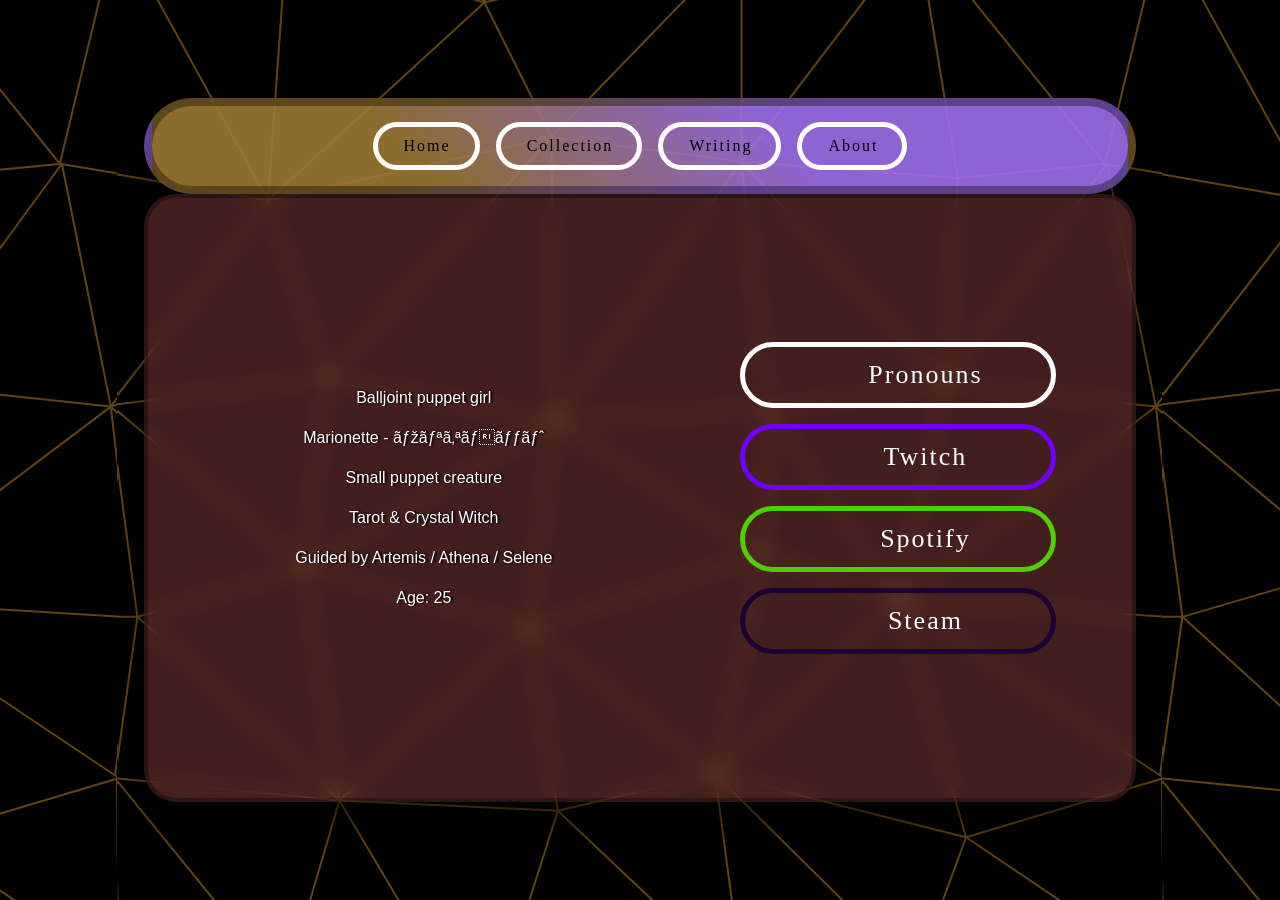
==== commit 5828a8b5: "Add files via upload" ====
--- a/about/index.html
+++ b/about/index.html
@@ -1,15 +1,8 @@
 <!DOCTYPE html>
 <html lang="en">
    <head>
-      <meta http-equiv="content-type" content="text/html; charset=UTF-8">
+      <meta name="robots" content="noindex, nofollow">
       <title>Marionette About</title>
-      <!-- <meta property="og:image" content="https://puppetcards.carrd.co/assets/images/card.jpg?v=0d7a9838"> -->
-      <meta property="og:image:type" content="image/jpeg">
-      <meta property="og:image:width" content="1280">
-      <meta property="og:image:height" content="800">
-      <!-- <meta property="og:url" content="https://puppetcards.carrd.co">
-      <meta property="twitter:card" content="summary_large_image">
-      <link rel="canonical" href="https://puppetcards.carrd.co/"> -->
       <!-- <link href="Pages%20marionette_files/css2_p9Bo.css" rel="stylesheet" type="text/css"> -->
       <style>
          html,body,div,span,applet,object,iframe,h1,h2,h3,h4,h5,h6,p,blockquote,pre,a,abbr,acronym,address,big,cite,code,del,dfn,em,img,ins,kbd,q,s,samp,small,strike,strong,sub,sup,tt,var,b,u,i,center,dl,dt,dd,ol,ul,li,fieldset,form,label,legend,table,caption,tbody,tfoot,thead,tr,th,td,article,aside,canvas,details,embed,figure,figcaption,footer,header,hgroup,menu,nav,output,ruby,section,summary,time,mark,audio,video{margin:0;padding:0;border:0;font-size:100%;font:inherit;vertical-align:baseline;}article,aside,details,figcaption,figure,footer,header,hgroup,menu,nav,section{display:block;}body{line-height:1;}ol,ul{list-style:none;}blockquote,q{quotes:none;}blockquote::before,blockquote::after,q::before,q::after{content:'';content:none;}table{border-collapse:collapse;border-spacing:0;}body{-webkit-text-size-adjust:none}mark{background-color:transparent;color:inherit}input::-moz-focus-inner{border:0;padding:0}input[type="text"],input[type="email"],select,textarea{-moz-appearance:none;-webkit-appearance:none;-ms-appearance:none;appearance:none}*, *::before, *::after {box-sizing: border-box;}body {line-height: 1.0;min-height: var(--viewport-height);min-width: 320px;overflow-x: hidden;word-wrap: break-word;background-color: #000000;}body::before {background-attachment: scroll;content: '';display: block;height: var(--background-height);left: 0;pointer-events: none;position: fixed;top: 0;transform: scale(1);width: 100vw;z-index: 0;background-image: url('data:image/svg+xml;charset=utf8,%3Csvg%20xmlns%3D%22http%3A%2F%2Fwww.w3.org%2F2000%2Fsvg%22%20viewBox%3D%220%200%20512%20512%22%20width%3D%22512%22%20height%3D%22512%22%20preserveAspectRatio%3D%22none%22%3E%20%3Cpath%20d%3D%22M1.6-1.8l80.9%2C9.2%20M0%2C0l73.5%2C133.5%20M83.9-1.3l-1.4%2C8.8%20M82.5%2C7.5l-7.5-9%20M179.5%2C36.5l-97-29%20M157.5-2.5l22%2C39%20M190.5-1.5l-11%2C38%20M305.5%2C6.5l-8-9%20M305.5-3.5v10%20M212.5%2C102.5l-33-66%20M305.5%2C114.5V6.5%20M389.5-2.5l2%2C4%20M411.5%2C122.5l-20-121%20M483.5%2C115.5l-92-114%20M102.5%2C220.5l-29-87%20M179.5%2C36.5l126-30%20M212.5%2C102.5l93%2C12%20M305.5%2C6.5%20l-93%2C96%20M391.5%2C1.5l-86%2C5%20M305.5%2C114.5l86-113%20M411.5%2C122.5l-105-8%20M212.5%2C102.5l-139%2C31%20M179.5%2C36.5l-106%2C97%20M82.5%2C7.5l-9%2C126%20M-1.5%2C120.5l75%2C13%20M-1.5%2C230.5l75-97%20M-1.5%2C233.5l104-13%20M212.5%2C102.5l-110%2C118%20M213.5%2C241.5l-111-21%20M212.5%2C102.5l1%2C139%20M305.5%2C114.5l-92%2C127%20M318.5%2C235.5l-105%2C6%20M305.5%2C114.5l13%2C121%20M405.5%2C223.5l-100-109%20M411.5%2C122.5l-6%2C101%20M318.5%2C235.5l87-12%20M411.5%2C122.5l73-7%20M405.5%2C223.5l79-108%20M391.5%2C1.5l123.9-2%20M483.5%2C115.5l28-116%20M508.5%2C234.5l-103-11%20M484.5%2C115.5l24%2C119%20M513.5%2C120.5l-30-5%20M318.5%2C235.5l64%2C94%20M405.5%2C223.5l-23%2C106%20M508.5%2C234.5l-126%2C95%20M514.5%2C337.5l-132-8%20M512.5%2C416.5l-130-87%20M415.5%2C445.5l97-29%20M382.5%2C329.5l33%2C116%20M513.5%2C511.5l-98-66%20M390.5%2C513.5l25-68%20M292.5%2C414.5l123%2C31%20M392.5%2C513.5l-100-99%20M382.5%2C329.5l-90%2C85%20M316.5%2C306.5l-24%2C108%20M382.5%2C329.5l-66-23%20M318.5%2C235.5l-2%2C71%20M213.5%2C241.5l103%2C65%20M201.5%2C342.5l115-36%20M213.5%2C241.5l-12%2C101%20M215.5%2C432.5l-14-90%20M292.5%2C414.5l-77%2C18%20M201.5%2C342.5l91%2C72%20M215.5%2C432.5l92%2C87%20M292.5%2C414.5l14%2C105%20M215.5%2C432.5l-26%2C82%20M108.5%2C427.5l107%2C5%20M201.5%2C342.5l-93%2C85%20M159.5%2C513.5l-51-86%20M83.5%2C512.5l25-85%20M-1.5%2C416.5l110%2C11%20M76.5%2C512.5l-78-96%20M91.5%2C313.5l17%2C114%20M9.5%2C337.5l99%2C90%20M-1.5%2C416.5l11-79%20M-2.5%2C337.5h12%20M91.5%2C313.5l-82%2C24%20M91.5%2C313.5l11-93%20M91.5%2C313.5l122-72%20M-0.5%2C236.5l92%2C77%20M201.5%2C342.5l-110-29%20M9.5%2C337.5l-13.4-102%20M508.5%2C234.5l5-7%20M514.5%2C232.5l-6%2C2%20M513.5%2C239.5%20l-5-5%20M517.6%2C313.9l-9.1-79.4%20M-1.5%2C416.5l2%2C95.9%20M511.5%2C416.5l1%2C94%20M417.3%2C514.1l96.2-2.6%20M510.5%2C415.5l5.3-38.4%20M0.5%2C510.5%20l30.4%2C2.6%22%20vector-effect%3D%22non-scaling-stroke%22%20fill%3D%22none%22%20stroke%3D%22rgba(222,150,42,0.439)%22%20stroke-width%3D%222.01px%22%20%2F%3E%3C%2Fsvg%3E');background-size: 1045px;background-position: center;background-repeat: repeat;}:root {--background-height: 100vh;--site-language-alignment: left;--site-language-direction: ltr;--site-language-flex-alignment: flex-start;--site-language-indent-left: 1;--site-language-indent-right: 0;--site-language-margin-left: 0;--site-language-margin-right: auto;--viewport-height: 100vh;}html {font-size: 17pt;}u {text-decoration: underline;}strong {color: inherit;font-weight: bolder;}em {font-style: italic;}code {background-color: rgba(144,144,144,0.25);border-radius: 0.25em;font-family: 'Lucida Console', 'Courier New', monospace;font-size: 0.9em;font-weight: normal;letter-spacing: 0;margin: 0 0.25em;padding: 0.25em 0.5em;text-indent: 0;}mark {background-color: rgba(144,144,144,0.25);}spoiler-text {-webkit-text-stroke: 0;background-color: rgba(32,32,32,0.75);text-shadow: none;-webkit-text-stroke: 0;color: transparent;cursor: pointer;transition: color 0.1s ease-in-out;}spoiler-text.active {color: #FFFFFF;cursor: text;}s {text-decoration: line-through;}sub {font-size: smaller;vertical-align: sub;}sup {font-size: smaller;vertical-align: super;}a {color: inherit;text-decoration: underline;transition: color 0.25s ease;}a[onclick]:not([href]) {cursor: pointer;}unloaded-script {display: none;}.site-wrapper {-webkit-overflow-scrolling: touch;align-items: center;display: flex;flex-direction: column;justify-content: center;min-height: var(--viewport-height);overflow: hidden;position: relative;z-index: 2;}.site-main {--alignment: right;--flex-alignment: flex-end;--indent-left: 0;--indent-right: 1;--margin-left: auto;--margin-right: 0;--border-radius-tl: 0;--border-radius-tr: 0;--border-radius-br: 0;--border-radius-bl: 0;align-items: center;display: flex;flex-grow: 0;flex-shrink: 0;justify-content: center;max-width: 100%;position: relative;text-align: var(--alignment);z-index: 1;transition: opacity 1.375s ease-in-out 0s;}.site-main > .inner {--padding-horizontal: 4rem;--padding-vertical: 4rem;--spacing: 0rem;--width: 70rem;border-radius: var(--border-radius-tl) var(--border-radius-tr) var(--border-radius-br) var(--border-radius-bl);max-width: 100%;position: relative;width: var(--width);z-index: 1;padding: var(--padding-vertical) var(--padding-horizontal);}.site-main > .inner > header {margin-bottom: var(--spacing);border-top-left-radius: inherit;border-top-right-radius: inherit;}.site-main > .inner > footer {margin-top: var(--spacing);border-bottom-left-radius: inherit;border-bottom-right-radius: inherit;}.site-main > .inner > * > * {margin-top: var(--spacing);margin-bottom: var(--spacing);}.site-main > .inner > * > :first-child {margin-top: 0 !important;}.site-main > .inner > * > :last-child {margin-bottom: 0 !important;}.site-main > .inner > .full {margin-left: calc(var(--padding-horizontal) * -1);max-width: calc(100% + calc(var(--padding-horizontal) * 2) + 0.4725px);width: calc(100% + calc(var(--padding-horizontal) * 2) + 0.4725px);}.site-main > .inner > .full:first-child {border-top-left-radius: inherit;border-top-right-radius: inherit;margin-top: calc(var(--padding-vertical) * -1) !important;}.site-main > .inner > .full:last-child {border-bottom-left-radius: inherit;border-bottom-right-radius: inherit;margin-bottom: calc(var(--padding-vertical) * -1) !important;}.site-main > .inner > .full.screen {border-radius: 0 !important;max-width: 100vw;position: relative;width: 100vw;left: 50%;margin-left: -50vw;right: auto;}.site-main > .inner > * > .full {margin-left: calc(-4rem);max-width: calc(100% + 8rem + 0.4725px);width: calc(100% + 8rem + 0.4725px);}.site-main > .inner > * > .full.screen {border-radius: 0 !important;max-width: 100vw;position: relative;width: 100vw;left: 50%;margin-left: -50vw;right: auto;}.site-main > .inner > header > .full:first-child {border-top-left-radius: inherit;border-top-right-radius: inherit;margin-top: -4rem !important;}.site-main > .inner > footer > .full:last-child {margin-bottom: -4rem !important;border-bottom-left-radius: inherit;border-bottom-right-radius: inherit;}body.is-loading .site-main {opacity: 0;}body.is-instant .site-main, body.is-instant .site-main > .inner > *,body.is-instant .site-main > .inner > section > * {transition: none !important;}body.is-instant::after {display: none !important;transition: none !important;}.text-component {direction: var(--site-language-direction);position: relative;}.text-component span.p {display: block;position: relative;}.text-component span[style], .text-component strong, .text-component a, .text-component code, .text-component mark, .text-component spoiler-text {-webkit-text-fill-color: currentcolor;}.text-component.instance-2 {color: #FFFFFF;font-family: '-apple-system', 'BlinkMacSystemFont', 'Segoe UI', 'Roboto', 'Helvetica Neue', 'Arial', sans-serif, 'Apple Color Emoji', 'Segoe UI Emoji', 'Segoe UI Symbol';font-size: 1em;line-height: 1.5;font-weight: 400;text-shadow: 0.124rem 0.017rem 0.125rem #000000;}.text-component.instance-2 a {text-decoration: underline;}.text-component.instance-2 a:hover {text-decoration: none;}.text-component.instance-2 span.p:nth-child(n + 2) {margin-top: 1rem;}.text-component.instance-5 {color: #FFFFFF;font-family: '-apple-system', 'BlinkMacSystemFont', 'Segoe UI', 'Roboto', 'Helvetica Neue', 'Arial', sans-serif, 'Apple Color Emoji', 'Segoe UI Emoji', 'Segoe UI Symbol';font-size: 1em;line-height: 1.5;font-weight: 400;text-shadow: 0.124rem 0.017rem 0.125rem #000000;}.text-component.instance-5 a {text-decoration: underline;}.text-component.instance-5 a:hover {text-decoration: none;}.text-component.instance-5 span.p:nth-child(n + 2) {margin-top: 1rem;}.text-component.instance-4 {color: #FFFFFF;font-family: '-apple-system', 'BlinkMacSystemFont', 'Segoe UI', 'Roboto', 'Helvetica Neue', 'Arial', sans-serif, 'Apple Color Emoji', 'Segoe UI Emoji', 'Segoe UI Symbol';
@@ -50,11 +43,10 @@
                      <div class="wrapper">
                         <div class="inner">
                            <ul id="buttons02" class="buttons-component instance-2">
-                              <li><a href="../index.html" class="n01" role="button">Home</a></li>
-                              <li><a href="../pronouns/index.html" class="n02" role="button">Pronouns</a></li>
-                              <li><a href="../characters/index.html" class="n03" role="button">Characters</a></li>
-                              <li><a href="../writing/index.html" class="n04" role="button">Writing</a></li>
-                              <li><a href="../about/index.html" class="n05" role="button">About</a></li>
+                              <li><a href="../" class="n01" role="button">Home</a></li>
+                              <li><a href="../Collection" class="n02" role="button">Collection</a></li>
+                              <li><a href="../writing" class="n04" role="button">Writing</a></li>
+                              <li><a href="../about" class="n05" role="button">About</a></li>
                            </ul>
                         </div>
                      </div>
@@ -69,6 +61,14 @@
                            </div>
                            <div>
                               <ul id="buttons03" class="buttons-component instance-3 style-1">
+                                 <li style="opacity: 1; transform: none;">
+                                    <a href="/pronouns" class="no5" role="button">
+                                       <svg aria-labelledby="buttons03-icon-1-title">
+                                          <title id="buttons03-icon-1-title">Pronouns</title>
+                                       </svg>
+                                       <span class="label">Pronouns</span>
+                                    </a>
+                                 </li>
                                  <li style="opacity: 1; transform: none;">
                                     <a href="https://www.twitch.tv/rythelynn" class="n01" role="button">
                                        <svg aria-labelledby="buttons03-icon-1-title">
